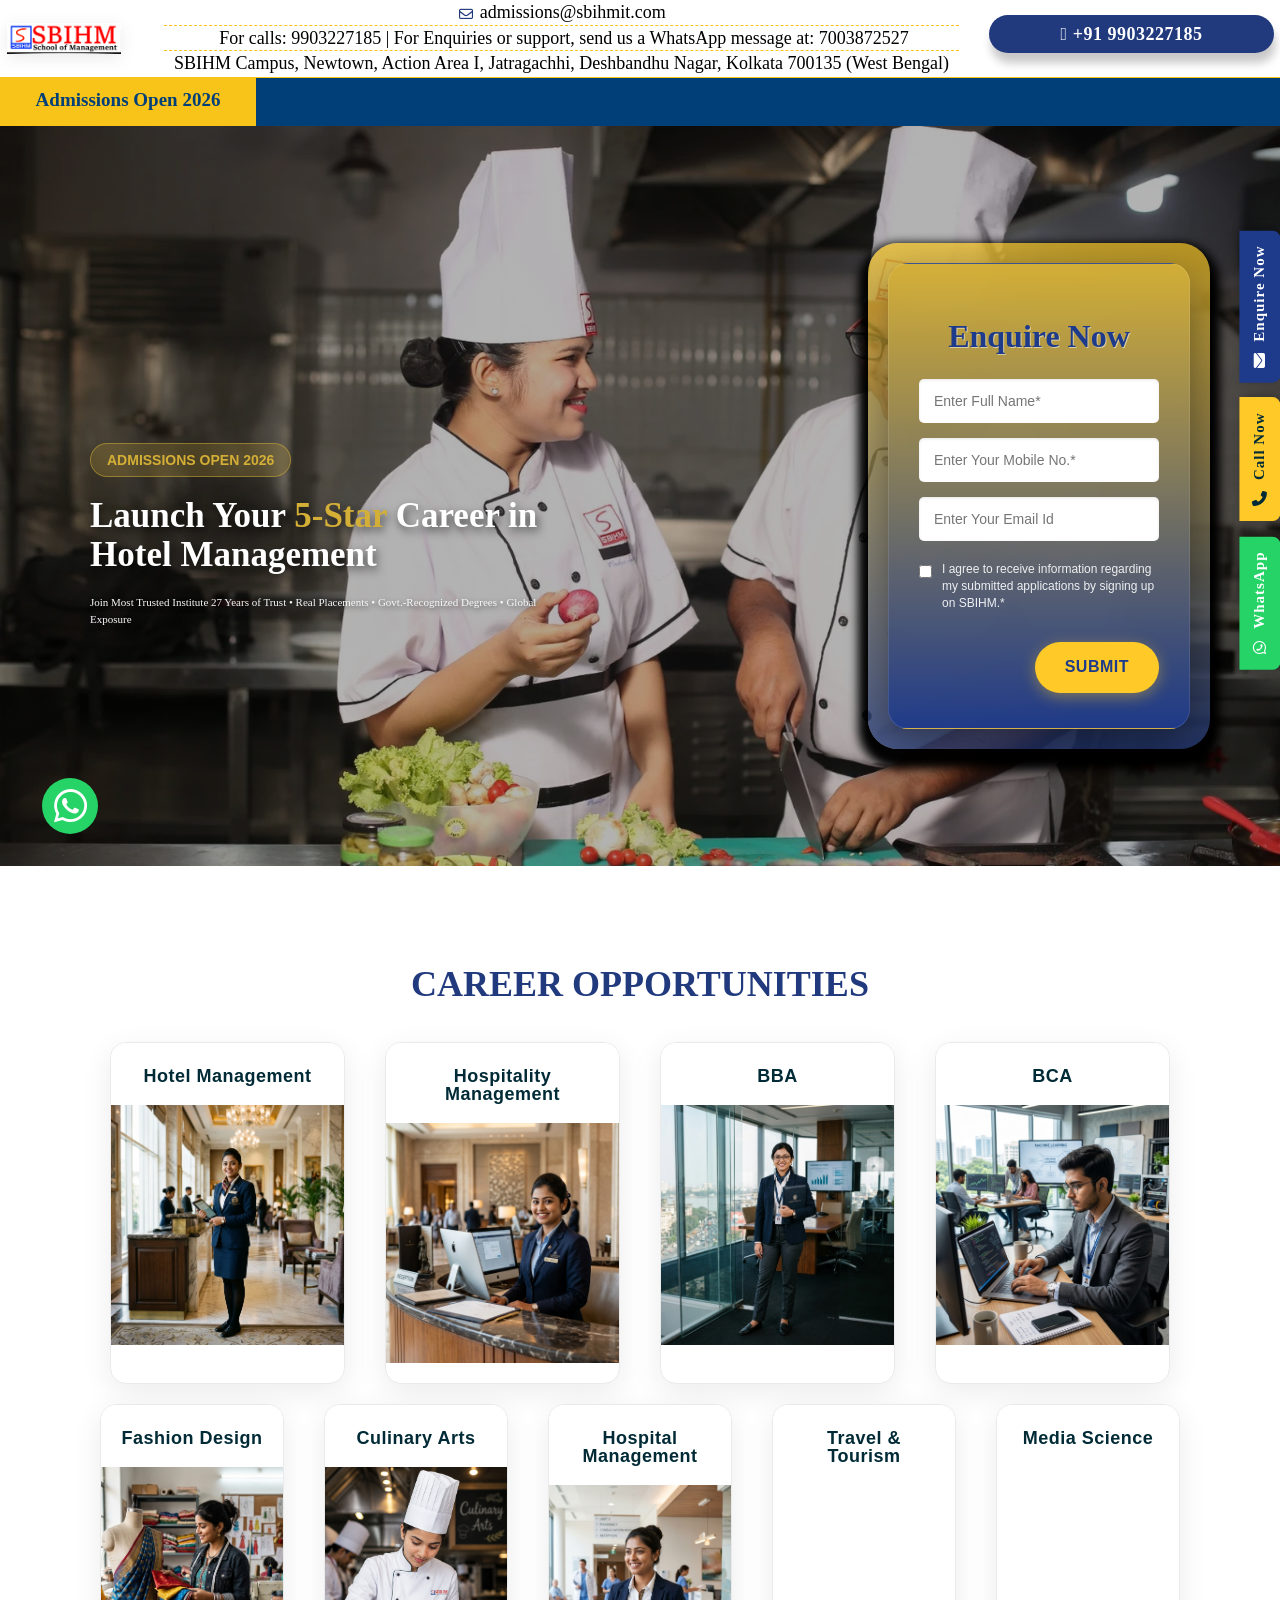
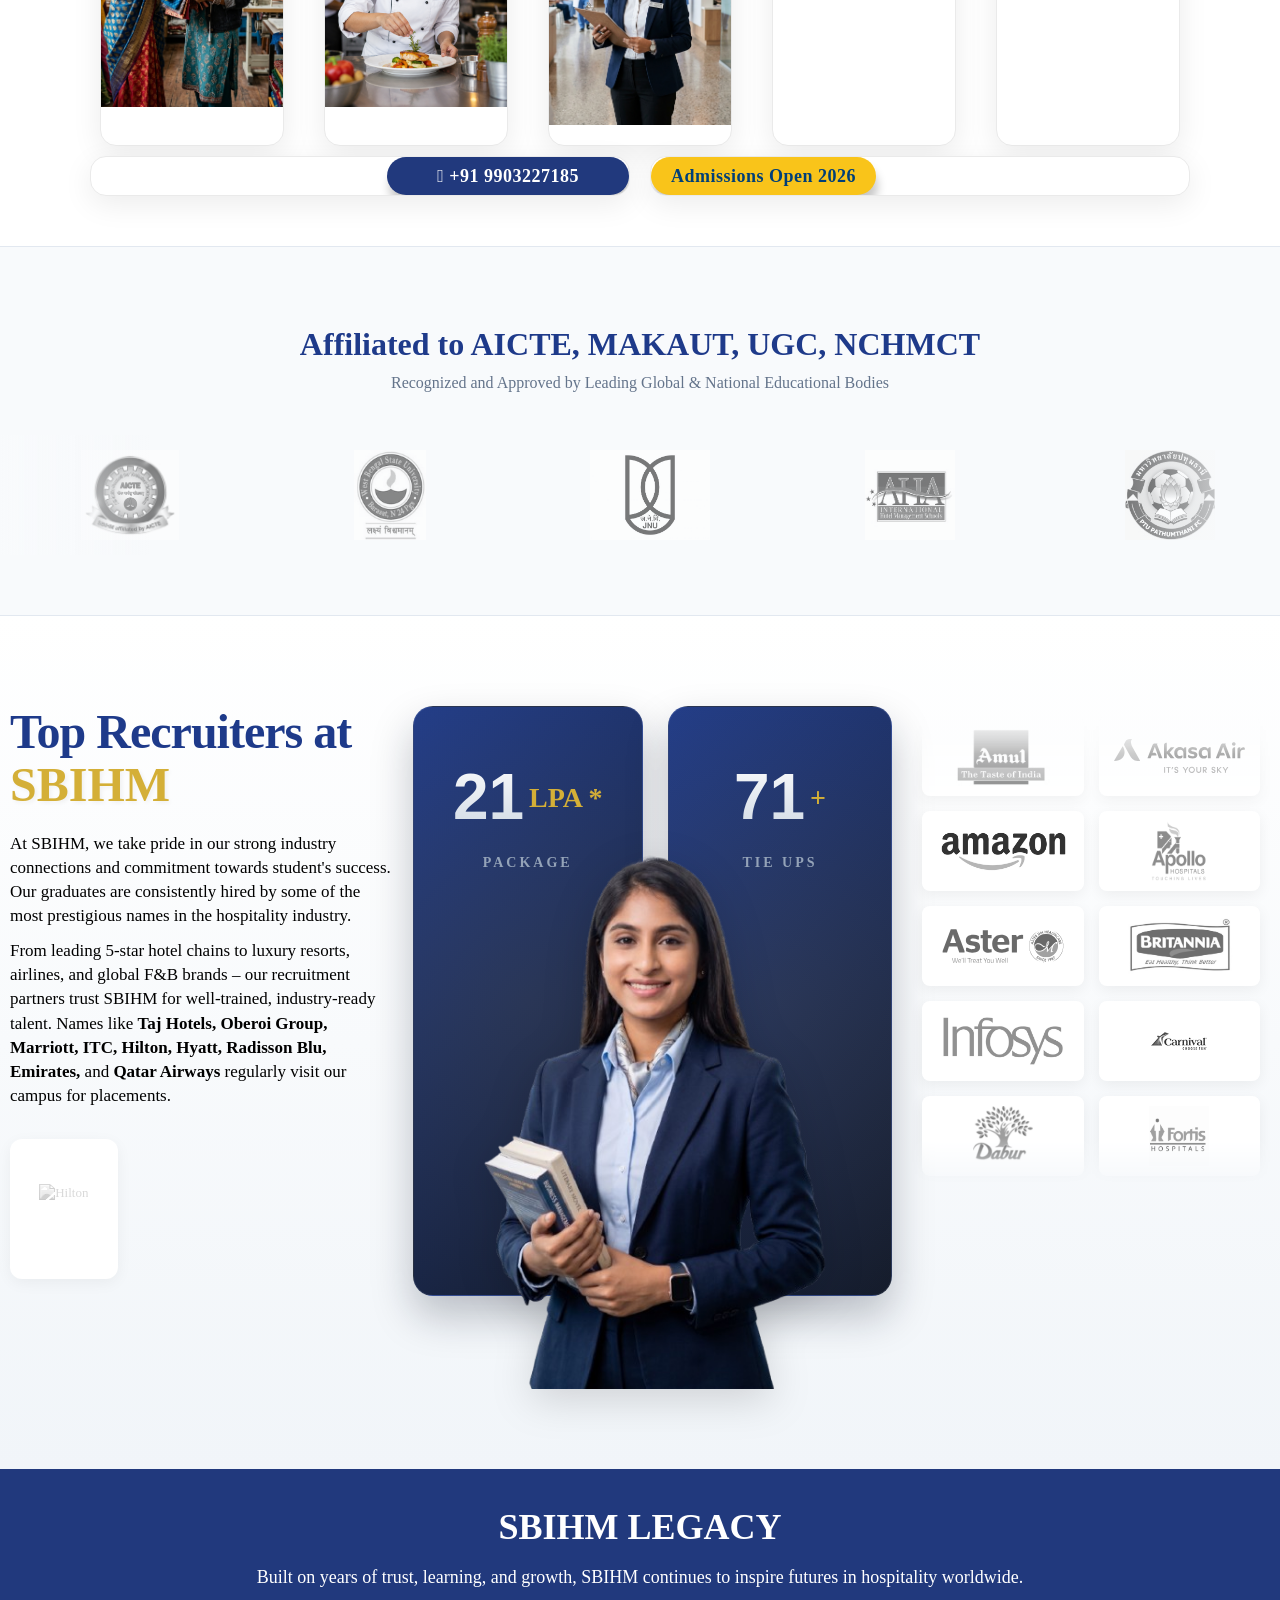
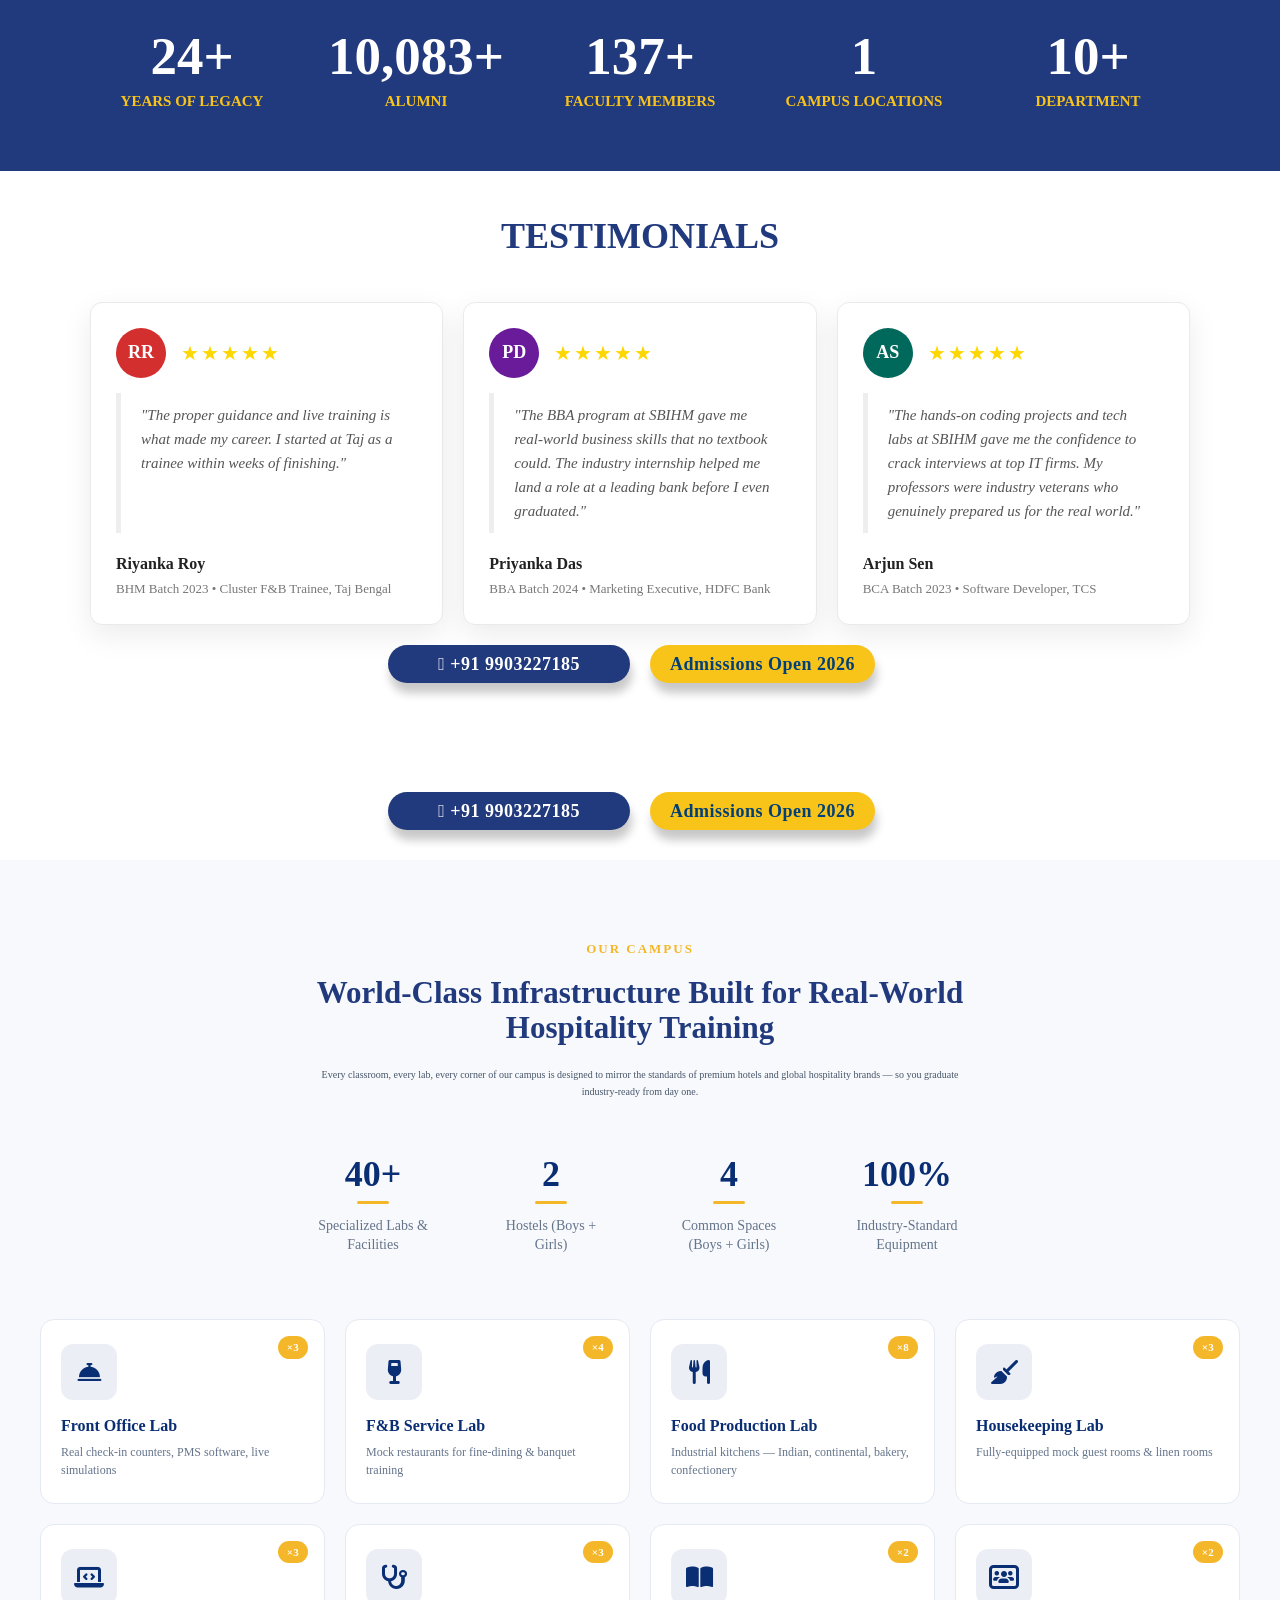
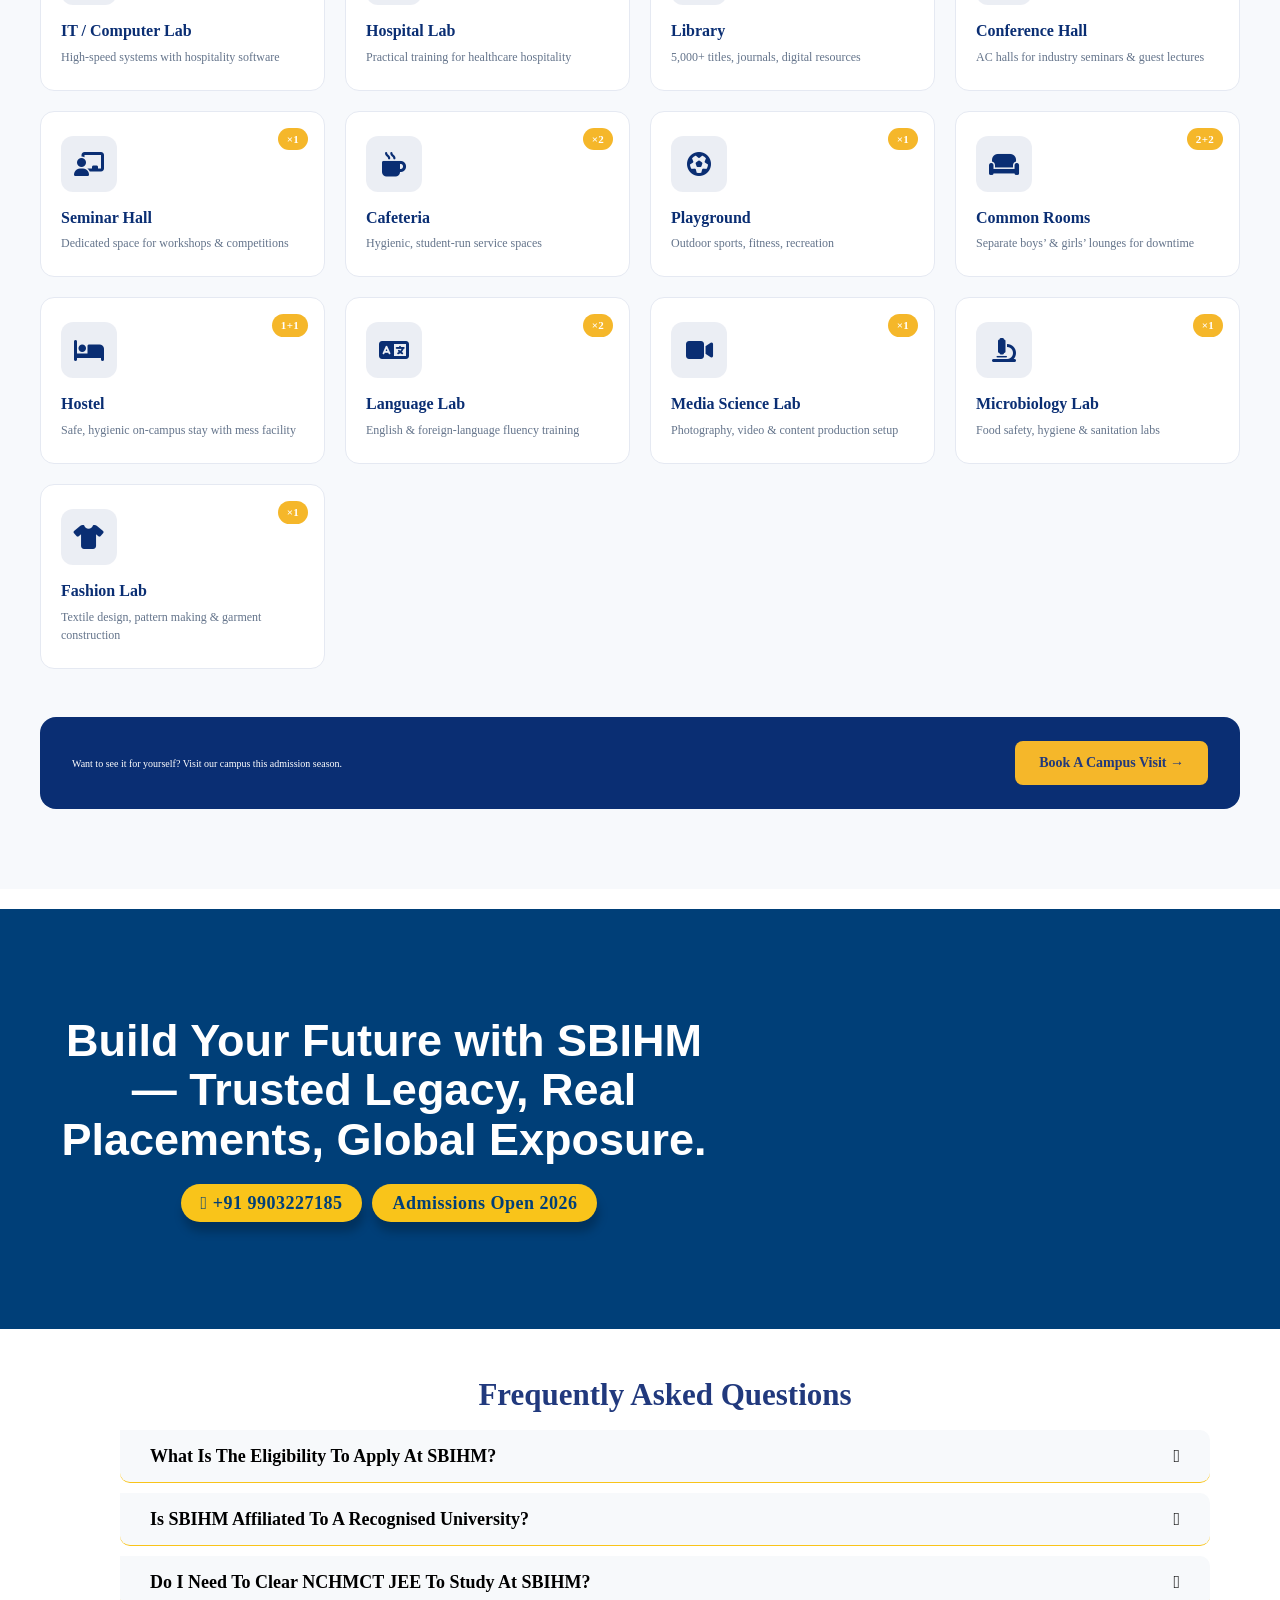
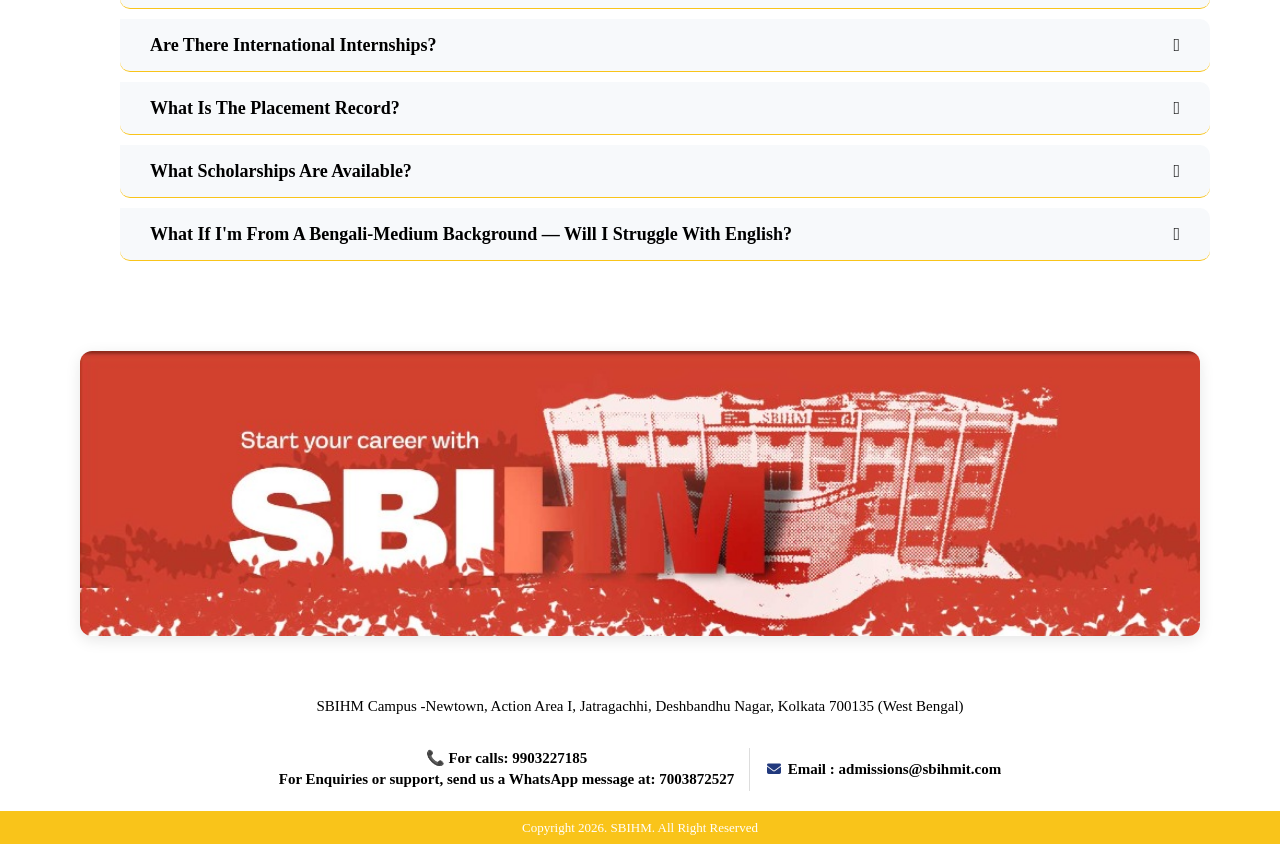
==== index.html @ 42c963f0 "First Commit" ====
<!DOCTYPE html>
<html lang="en-US">

<head>
	<script
		data-no-optimize="1">var litespeed_docref = sessionStorage.getItem("litespeed_docref"); litespeed_docref && (Object.defineProperty(document, "referrer", { get: function () { return litespeed_docref } }), sessionStorage.removeItem("litespeed_docref"));</script>
	<meta charset="UTF-8">
	<title>SBIHM &#8211; SCHOOL OF BUSINESS AND HOTEL MANAGEMENT</title>
	<meta name='robots' content='noindex, nofollow' />
	<link rel='dns-prefetch' href='//www.googletagmanager.com' />
	<link rel="alternate" type="application/rss+xml" title="IIHM &raquo; Feed" href="https://join.iihm.ac.in/feed/" />
	<link rel="alternate" type="application/rss+xml" title="IIHM &raquo; Comments Feed"
		href="https://join.iihm.ac.in/comments/feed/" />
	<link rel="alternate" title="oEmbed (JSON)" type="application/json+oembed"
		href="https://join.iihm.ac.in/wp-json/oembed/1.0/embed?url=https%3A%2F%2Fjoin.iihm.ac.in%2F" />
	<link rel="alternate" title="oEmbed (XML)" type="text/xml+oembed"
		href="https://join.iihm.ac.in/wp-json/oembed/1.0/embed?url=https%3A%2F%2Fjoin.iihm.ac.in%2F&#038;format=xml" />
	<link rel="stylesheet" href="elementor-styles.css" />
	<script type="litespeed/javascript" data-src="https://join.iihm.ac.in/wp-includes/js/jquery/jquery.min.js?ver=3.7.1"
		id="jquery-core-js"></script>
	<link rel="https://api.w.org/" href="https://join.iihm.ac.in/wp-json/" />
	<link rel="alternate" title="JSON" type="application/json"
		href="https://join.iihm.ac.in/wp-json/wp/v2/pages/10689" />
	<link rel="EditURI" type="application/rsd+xml" title="RSD" href="https://join.iihm.ac.in/xmlrpc.php?rsd" />
	<link rel="canonical" href="https://join.iihm.ac.in/" />
	<meta name="generator" content="Site Kit by Google 1.167.0" />
	<script type="litespeed/javascript"
		data-src="https://ajax.googleapis.com/ajax/libs/jquery/3.6.1/jquery.min.js"></script>
	<meta name="robots" content="noindex, nofollow">
	<script
		type="litespeed/javascript">(function(w,d,s,l,i){w[l]=w[l]||[];w[l].push({'gtm.start':new Date().getTime(),event:'gtm.js'});var f=d.getElementsByTagName(s)[0],j=d.createElement(s),dl=l!='dataLayer'?'&l='+l:'';j.async=!0;j.src='https://www.googletagmanager.com/gtm.js?id='+i+dl;f.parentNode.insertBefore(j,f)})(window,document,'script','dataLayer','GTM-5QQWXBDP')</script>
	<noscript><iframe data-lazyloaded="1" src="about:blank"
			data-litespeed-src="https://www.googletagmanager.com/ns.html?id=GTM-5QQWXBDP" height="0" width="0"
			style="display:none;visibility:hidden"></iframe></noscript>
	<script
		type="litespeed/javascript">(function(w,d,s,l,i){w[l]=w[l]||[];w[l].push({'gtm.start':new Date().getTime(),event:'gtm.js'});var f=d.getElementsByTagName(s)[0],j=d.createElement(s),dl=l!='dataLayer'?'&l='+l:'';j.async=!0;j.src='https://www.googletagmanager.com/gtm.js?id='+i+dl;f.parentNode.insertBefore(j,f)})(window,document,'script','dataLayer','GTM-5QQWXBDP')</script>
	<noscript><iframe data-lazyloaded="1" src="about:blank"
			data-litespeed-src="https://www.googletagmanager.com/ns.html?id=GTM-5QQWXBDP" height="0" width="0"
			style="display:none;visibility:hidden"></iframe></noscript>
	<meta name="google-site-verification" content="18rneqSEWR0pflINf-vs6WzwrcnKlxXC6MwLKmiJz-M" />
	<script
		type="litespeed/javascript">(function(w,d,s,l,i){w[l]=w[l]||[];w[l].push({'gtm.start':new Date().getTime(),event:'gtm.js'});var f=d.getElementsByTagName(s)[0],j=d.createElement(s),dl=l!='dataLayer'?'&l='+l:'';j.async=!0;j.src='https://www.googletagmanager.com/gtm.js?id='+i+dl;f.parentNode.insertBefore(j,f)})(window,document,'script','dataLayer','GTM-5QQWXBDP')</script>
	<noscript><iframe data-lazyloaded="1" src="about:blank"
			data-litespeed-src="https://www.googletagmanager.com/ns.html?id=GTM-5QQWXBDP" height="0" width="0"
			style="display:none;visibility:hidden"></iframe></noscript>
	<meta name="google-site-verification" content="ZebGZAdAZxPiro8loxJ5PgIUHKDsYMSYTEehutramX4">
	<meta name="generator"
		content="Elementor 4.0.5; features: additional_custom_breakpoints; settings: css_print_method-external, google_font-enabled, font_display-swap">
	<link rel="icon" href="favicon-32x32.png" sizes="32x32" />
	<link rel="icon" href="favicon-192x192.png" sizes="192x192" />
	<link rel="apple-touch-icon" href="apple-touch-icon.png" />
	<meta name="msapplication-TileImage" content="sbihm_favicon.jpg" />
	<meta name="viewport" content="width=device-width, initial-scale=1.0, viewport-fit=cover" />
	<style>
		/* Hero Banner Fallbacks */
		.elementor-element-7e63b8e,
		.elementor-element-754b058 {
			background-image: linear-gradient(rgba(0, 0, 0, 0.3), rgba(0, 0, 0, 0.3)), url('hero-banner-1.jpg') !important;
			background-position: center center !important;
			background-repeat: no-repeat !important;
			background-size: cover !important;
			min-height: 600px !important;
		}

		@media (max-width: 767px) {

			.elementor-element-7e63b8e,
			.elementor-element-754b058 {
				min-height: 400px !important;
			}
		}

		/* Force visibility of elements hidden by missing JS animations */
		.elementor-invisible {
			visibility: visible !important;
			animation: none !important;
		}

		/* Fix lazy loading placeholders if JS is missing */
		img[data-lazyloaded] {
			opacity: 1 !important;
		}

		/* Video Iframe Enhancements */
		.elementor-video iframe {
			width: 100% !important;
			height: 220px !important;
			border-radius: 12px !important;
			box-shadow: 0 12px 24px rgba(0, 0, 0, 0.1) !important;
			transition: transform 0.3s ease !important;
		}

		.elementor-video iframe:hover {
			transform: translateY(-5px) !important;
		}

		@media (max-width: 767px) {
			.elementor-video iframe {
				height: 180px !important;
			}
		}

		/* Affiliations Logo Slider */
		.sbihm-affiliation-slider {
			background: #f8fafc;
			padding: 60px 0;
			border-top: 1px solid #e2e8f0;
			border-bottom: 1px solid #e2e8f0;
			overflow: hidden;
			position: relative;
		}

		.sbihm-affiliation-title {
			text-align: center;
			margin-bottom: 40px;
			padding: 0 20px;
		}

		.sbihm-affiliation-title h2 {
			font-family: 'Playfair Display', serif !important;
			font-size: 40px !important;
			color: #1e3a8a !important;
			font-weight: 700 !important;
			margin-bottom: 12px !important;
		}

		.sbihm-affiliation-container {
			width: 100%;
			overflow: hidden;
			position: relative;
		}

		.sbihm-affiliation-track {
			display: flex;
			width: calc(260px * 20);
			animation: affiliation-scroll 45s linear infinite;
		}

		.sbihm-affiliation-slide {
			width: 260px;
			height: 120px;
			display: flex;
			align-items: center;
			justify-content: center;
			padding: 0 35px;
		}

		.sbihm-affiliation-slide img {
			max-height: 90px;
			width: auto;
			filter: grayscale(100%);
			opacity: 0.6;
			transition: all 0.3s ease;
		}

		.sbihm-affiliation-slide img:hover {
			filter: grayscale(0%);
			opacity: 1;
			transform: scale(1.15);
		}

		@keyframes affiliation-scroll {
			0% {
				transform: translateX(0);
			}

			100% {
				transform: translateX(calc(-260px * 10));
			}
		}

		/* Gradient overlays for the slider edges */
		.sbihm-affiliation-container::before,
		.sbihm-affiliation-container::after {
			content: "";
			position: absolute;
			top: 0;
			width: 150px;
			height: 100%;
			z-index: 2;
		}

		.sbihm-affiliation-container::before {
			left: 0;
			background: linear-gradient(to right, #f8fafc 0%, transparent 100%);
		}

		.sbihm-affiliation-container::after {
			right: 0;
			background: linear-gradient(to left, #f8fafc 0%, transparent 100%);
		}
	</style>
	<link rel="stylesheet" href="https://cdnjs.cloudflare.com/ajax/libs/font-awesome/6.5.0/css/all.min.css"
		crossorigin="anonymous" referrerpolicy="no-referrer" />
</head>

<body data-rsssl=1
	class="home wp-singular page-template page-template-elementor_canvas page page-id-10689 wp-embed-responsive wp-theme-hello-elementor theme-default elementor-default elementor-template-canvas elementor-kit-42 elementor-page elementor-page-10689">
	<div data-elementor-type="wp-page" data-elementor-id="10689" class="elementor elementor-10689"
		data-elementor-post-type="page">
		<section
			class="elementor-section elementor-top-section elementor-element elementor-element-836e1c6 elementor-section-content-middle elementor-section-full_width elementor-section-height-default elementor-section-height-default"
			data-id="836e1c6" data-element_type="section" data-e-type="section"
			data-settings="{&quot;background_background&quot;:&quot;classic&quot;,&quot;sticky&quot;:&quot;top&quot;,&quot;sticky_on&quot;:[&quot;desktop&quot;,&quot;tablet&quot;],&quot;sticky_offset&quot;:0,&quot;sticky_effects_offset&quot;:0,&quot;sticky_anchor_link_offset&quot;:0}">
			<div class="elementor-container elementor-column-gap-default">
				<div class="elementor-column elementor-col-50 elementor-top-column elementor-element elementor-element-9ff0ca7"
					data-id="9ff0ca7" data-element_type="column" data-e-type="column">
					<div class="elementor-widget-wrap elementor-element-populated">
						<div class="elementor-element elementor-element-d83e3d8 elementor-widget elementor-widget-image"
							data-id="d83e3d8" data-element_type="widget" data-e-type="widget"
							data-widget_type="image.default">
							<div class="elementor-widget-container">
								<img src="sbihm_logo.png" alt="SBIHM School of Management Logo"
									class="sbihm-header-logo"
									style="width: 100%; max-width: 520px; height: auto; display: block; object-fit: contain; filter: drop-shadow(0px 4px 8px rgba(0,0,0,0.08)); transition: all 0.3s ease-in-out;"
									onmouseover="this.style.transform='translateY(-2px)'; this.style.filter='drop-shadow(0px 6px 12px rgba(0,0,0,0.12))';"
									onmouseout="this.style.transform='translateY(0)'; this.style.filter='drop-shadow(0px 4px 8px rgba(0,0,0,0.08))';" />
							</div>
						</div>
					</div>
				</div>
				<div class="elementor-column elementor-col-50 elementor-top-column elementor-element elementor-element-3e7b78f"
					data-id="3e7b78f" data-element_type="column" data-e-type="column"
					data-settings="{&quot;background_background&quot;:&quot;classic&quot;}">
					<div class="elementor-widget-wrap elementor-element-populated">
						<section
							class="elementor-section elementor-inner-section elementor-element elementor-element-342ac5a elementor-section-content-middle elementor-section-boxed elementor-section-height-default elementor-section-height-default"
							data-id="342ac5a" data-element_type="section" data-e-type="section">
							<div class="elementor-container elementor-column-gap-default">
								<div class="elementor-column elementor-col-50 elementor-inner-column elementor-element elementor-element-b723637 elementor-hidden-mobile"
									data-id="b723637" data-element_type="column" data-e-type="column">
									<div class="elementor-widget-wrap elementor-element-populated">
										<div class="elementor-element elementor-element-3826a9e elementor-align-center elementor-icon-list--layout-traditional elementor-list-item-link-full_width elementor-widget elementor-widget-icon-list"
											data-id="3826a9e" data-element_type="widget" data-e-type="widget"
											data-widget_type="icon-list.default">
											<div class="elementor-widget-container">
												<ul class="elementor-icon-list-items">
													<li class="elementor-icon-list-item">
														<span class="elementor-icon-list-icon">
															<i aria-hidden="true" class="far fa-envelope"></i> </span>
														<span class="elementor-icon-list-text">
															admissions@sbihmit.com</span>
													</li>
													<li class="elementor-icon-list-item">
														<span class="elementor-icon-list-icon"></span>
														<span class="elementor-icon-list-text">For calls: 9903227185
															| For Enquiries or support, send us a WhatsApp message at:
															7003872527</span>
													</li>
													
													<li class="elementor-icon-list-item">
														<span class="elementor-icon-list-text">SBIHM Campus, Newtown,
															Action Area I, Jatragachhi, Deshbandhu Nagar, Kolkata 700135
															(West Bengal)</span>
													</li>
												</ul>
											</div>
										</div>
									</div>
								</div>
								<div class="elementor-column elementor-col-50 elementor-inner-column elementor-element elementor-element-0c76be5"
									data-id="0c76be5" data-element_type="column" data-e-type="column">
									<div class="elementor-widget-wrap elementor-element-populated">
										<div class="elementor-element elementor-element-1e47b50 elementor-button-info elementor-align-justify elementor-hidden-mobile elementor-widget elementor-widget-button"
											data-id="1e47b50" data-element_type="widget" data-e-type="widget"
											data-widget_type="button.default">
											<div class="elementor-widget-container">
												<div class="elementor-button-wrapper">
													<a class="elementor-button elementor-button-link elementor-size-sm"
														href="tel:+91 9903227185">
														<span class="elementor-button-content-wrapper">
															<span class="elementor-button-icon">
																<i aria-hidden="true" class="icon icon-phone-call1"></i>
															</span>
															<span class="elementor-button-text">+91 9903227185</span>
														</span>
													</a>
												</div>
											</div>
										</div>
										<div class="elementor-element elementor-element-42ce59f elementor-button-info elementor-align-justify elementor-mobile-align-center elementor-hidden-desktop elementor-hidden-tablet elementor-widget elementor-widget-button"
											data-id="42ce59f" data-element_type="widget" data-e-type="widget"
											data-widget_type="button.default">
											<div class="elementor-widget-container">
												<div class="elementor-button-wrapper">
													<a class="elementor-button elementor-button-link elementor-size-sm"
														href="tel:+91 9903227185" target="_blank">
														<span class="elementor-button-content-wrapper">
															<span class="elementor-button-icon">
																<i aria-hidden="true" class="icon icon-phone-call1"></i>
															</span>
															<span class="elementor-button-text">+91 9903227185</span>
														</span>
													</a>
												</div>
											</div>
										</div>
									</div>
								</div>
							</div>
						</section>
					</div>
				</div>
			</div>
		</section>
		<section
			class="elementor-section elementor-top-section elementor-element elementor-element-3c85e50 elementor-section-full_width elementor-section-height-default elementor-section-height-default"
			data-id="3c85e50" data-element_type="section" data-e-type="section"
			data-settings="{&quot;background_background&quot;:&quot;classic&quot;}">
			<div class="elementor-container elementor-column-gap-no">
				<div class="elementor-column elementor-col-50 elementor-top-column elementor-element elementor-element-8fdcd4e"
					data-id="8fdcd4e" data-element_type="column" data-e-type="column"
					data-settings="{&quot;background_background&quot;:&quot;classic&quot;}">
					<div class="elementor-widget-wrap elementor-element-populated">
						<div class="elementor-element elementor-element-2fa1173 elementor-widget elementor-widget-text-editor"
							data-id="2fa1173" data-element_type="widget" data-e-type="widget"
							data-widget_type="text-editor.default">
							<div class="elementor-widget-container">
								<p><span style="font-family: Calibri;">Admissions Open 2026</span></p>
							</div>
						</div>
					</div>
				</div>
				<div class="elementor-column elementor-col-50 elementor-top-column elementor-element elementor-element-179f7b6"
					data-id="179f7b6" data-element_type="column" data-e-type="column"
					data-settings="{&quot;background_background&quot;:&quot;classic&quot;}">
					<div class="elementor-widget-wrap elementor-element-populated">
						<div class="elementor-element elementor-element-48536fb elementor-widget elementor-widget-deensimc-smooth-text"
							data-id="48536fb" data-element_type="widget" data-e-type="widget"
							data-widget_type="deensimc-smooth-text.default">
							<div class="elementor-widget-container">
								<div class="deensimc-marquee-main-container deensimc-text-marquee deensimc-marquee-pause-on-hover"
									data-marquee-speed="12"
									style="overflow: hidden; white-space: nowrap; width: 100%; display: flex; align-items: center; padding: 10px 0;">
									<style>
										.css-marquee {
											display: inline-block;
											padding-left: 100%;
											animation: marquee 20s linear infinite;
											color: #fff;
											font-size: 16px;
											font-weight: 500;
										}

										@keyframes marquee {
											0% {
												transform: translate(0, 0);
											}

											100% {
												transform: translate(-100%, 0);
											}
										}

										.css-marquee:hover {
											animation-play-state: paused;
										}
									</style>
									<div class="css-marquee">
										<i aria-hidden="true" class="fab fa-readme" style="margin-right: 8px;"></i>
										AFFILIATED TO AICTE, MAKAUT, UGC, NCHMCT | ADMISSIONS OPEN 2026
									</div>
								</div>
							</div>
						</div>
					</div>
				</div>
			</div>
		</section>
		<section
			class="elementor-section elementor-top-section elementor-element elementor-element-7e63b8e elementor-section-content-middle elementor-section-height-min-height elementor-hidden-mobile elementor-hidden-tablet elementor-section-boxed elementor-section-height-default elementor-section-items-middle"
			data-id="7e63b8e" data-element_type="section" data-e-type="section"
			data-settings="{&quot;background_background&quot;:&quot;slideshow&quot;,&quot;background_slideshow_gallery&quot;:[{&quot;id&quot;:10475,&quot;url&quot;:&quot;hero-banner-1.jpg&quot;},{&quot;id&quot;:10612,&quot;url&quot;:&quot;hero-banner-2.jpg&quot;}],&quot;background_slideshow_loop&quot;:&quot;yes&quot;,&quot;background_slideshow_slide_duration&quot;:5000,&quot;background_slideshow_slide_transition&quot;:&quot;fade&quot;,&quot;background_slideshow_transition_duration&quot;:500}">
			<div class="elementor-background-overlay"></div>
			<div class="elementor-container elementor-column-gap-default">
				<div class="elementor-column elementor-col-100 elementor-top-column elementor-element elementor-element-4e1700d"
					data-id="4e1700d" data-element_type="column" data-e-type="column">
					<div class="elementor-widget-wrap elementor-element-populated">
						<section
							class="elementor-section elementor-inner-section elementor-element elementor-element-7da1a80 elementor-section-boxed elementor-section-height-default elementor-section-height-default"
							data-id="7da1a80" data-element_type="section" data-e-type="section">
							<div class="elementor-container elementor-column-gap-default">
								<div class="elementor-column elementor-col-50 elementor-inner-column elementor-element elementor-element-c5ae3f8"
									data-id="c5ae3f8" data-element_type="column" data-e-type="column">
									<div class="elementor-widget-wrap elementor-element-populated"
										style="padding: 20px;">
										<div class="elementor-element elementor-widget elementor-widget-heading">
											<div class="elementor-widget-container"
												style="max-width: 450px; margin-top: 180px;"><span
													style="display:inline-block; padding: 6px 16px; background: rgba(212, 175, 55, 0.2); color: #D4AF37; border: 1px solid rgba(212, 175, 55, 0.5); border-radius: 20px; font-size: 14px; font-weight: 600; text-transform: uppercase; margin-bottom: 20px; backdrop-filter: blur(4px); font-family: 'Outfit', sans-serif;">Admissions
													Open 2026</span>
												<h1 class="elementor-heading-title elementor-size-default"
													style="color: #ffffff; font-size: 3.5rem; line-height: 1.1; font-weight: 700; text-shadow: 2px 4px 10px rgba(0,0,0,0.6); font-family: 'Playfair Display', serif; margin-bottom: 20px;">
													Launch Your <span style="color: #D4AF37;">5-Star</span> Career in
													Hotel Management</h1>
												<p
													style="color: #f8f9fa; font-size: 1.1rem; line-height: 1.5; font-family: 'Outfit', sans-serif; text-shadow: 1px 2px 5px rgba(0,0,0,0.5);">
													Join Most Trusted Institute 27 Years of Trust • Real Placements •
													Govt.-Recognized Degrees • Global Exposure</p>
											</div>
										</div>
									</div>
								</div>
								<div class="elementor-column elementor-col-50 elementor-inner-column elementor-element elementor-element-3e946c6 animated-slow elementor-hidden-mobile elementor-invisible"
									data-id="3e946c6" data-element_type="column" data-e-type="column"
									data-settings="{&quot;background_background&quot;:&quot;gradient&quot;,&quot;animation&quot;:&quot;fadeInUp&quot;}">
									<div class="elementor-widget-wrap elementor-element-populated">
										<div class="elementor-element elementor-element-9afd730 elementor-widget elementor-widget-html"
											data-id="9afd730" data-element_type="widget" data-e-type="widget"
											data-widget_type="html.default">
											<div class="elementor-widget-container">
												<div
													style="background: linear-gradient(180deg, rgba(212, 175, 55, 0.95) 0%, rgba(30,58,138,0.95) 100%); padding: 35px 30px; border-radius: 20px; box-shadow: 0 15px 40px rgba(0,0,0,0.4); text-align: center; max-width: 400px; margin: 0 auto; backdrop-filter: blur(10px); border: 1px solid rgba(255,255,255,0.1);">
													<h2
														style="color: #1e3a8a; font-size: 32px; font-weight: 800; margin-bottom: 25px; font-family: 'Outfit', sans-serif; text-shadow: 1px 1px 0px rgba(255,255,255,0.5);">
														Enquire Now</h2>
													<form action="#" method="post"
														style="display: flex; flex-direction: column; gap: 15px;">
														<input type="text" placeholder="Enter Full Name*" required
															style="width: 100%; padding: 12px 15px; border-radius: 5px; border: none; font-size: 14px; outline: none; box-shadow: inset 0 1px 3px rgba(0,0,0,0.1); font-family: 'Outfit', sans-serif; box-sizing: border-box;" />
														<input type="tel" placeholder="Enter Your Mobile No.*" required
															style="width: 100%; padding: 12px 15px; border-radius: 5px; border: none; font-size: 14px; outline: none; box-shadow: inset 0 1px 3px rgba(0,0,0,0.1); font-family: 'Outfit', sans-serif; box-sizing: border-box;" />
														<input type="email" placeholder="Enter Your Email Id"
															style="width: 100%; padding: 12px 15px; border-radius: 5px; border: none; font-size: 14px; outline: none; box-shadow: inset 0 1px 3px rgba(0,0,0,0.1); font-family: 'Outfit', sans-serif; box-sizing: border-box;" />
														<div
															style="display: flex; align-items: flex-start; gap: 10px; text-align: left; margin-top: 5px;">
															<input type="checkbox" id="agree_desktop" required
																style="margin-top: 4px; cursor: pointer;" />
															<label for="agree_desktop"
																style="font-size: 12px; color: rgba(255,255,255,0.9); line-height: 1.4; font-weight: 400; font-family: 'Outfit', sans-serif; cursor: pointer;">I
																agree to receive information regarding my submitted
																applications by signing up on SBIHM.*</label>
														</div>
														<button type="submit"
															style="background: #FFCA28; color: #1e3a8a; font-weight: 700; text-transform: uppercase; border: none; padding: 14px 30px; border-radius: 30px; margin-top: 10px; cursor: pointer; align-self: flex-end; box-shadow: 0 4px 15px rgba(255, 202, 40, 0.4); transition: all 0.3s ease; font-family: 'Outfit', sans-serif; font-size: 16px; letter-spacing: 0.5px;">SUBMIT</button>
													</form>
												</div>
											</div>
										</div>
									</div>
								</div>
							</div>
						</section>
					</div>
				</div>
			</div>
		</section>
		<section
			class="elementor-section elementor-top-section elementor-element elementor-element-754b058 elementor-hidden-desktop elementor-section-boxed elementor-section-height-default elementor-section-height-default"
			data-id="754b058" data-element_type="section" data-e-type="section"
			data-settings="{&quot;background_background&quot;:&quot;slideshow&quot;,&quot;background_slideshow_gallery&quot;:[{&quot;id&quot;:10469,&quot;url&quot;:&quot;hero-banner-1.jpg&quot;},{&quot;id&quot;:10611,&quot;url&quot;:&quot;hero-banner-2.jpg&quot;}],&quot;background_slideshow_loop&quot;:&quot;yes&quot;,&quot;background_slideshow_slide_duration&quot;:5000,&quot;background_slideshow_slide_transition&quot;:&quot;fade&quot;,&quot;background_slideshow_transition_duration&quot;:500}">
			<div class="elementor-container elementor-column-gap-default">
				<div class="elementor-column elementor-col-100 elementor-top-column elementor-element elementor-element-b4946c4"
					data-id="b4946c4" data-element_type="column" data-e-type="column">
					<div class="elementor-widget-wrap elementor-element-populated">
						<div class="elementor-element elementor-widget elementor-widget-heading"
							style="padding: 40px 20px; text-align: center;">
							<div class="elementor-widget-container"><span
									style="display:inline-block; padding: 4px 12px; background: rgba(212, 175, 55, 0.2); color: #D4AF37; border: 1px solid rgba(212, 175, 55, 0.5); border-radius: 20px; font-size: 12px; font-weight: 600; text-transform: uppercase; margin-bottom: 15px; backdrop-filter: blur(4px); font-family: 'Outfit', sans-serif;">Admissions
									Open 2026</span>
								<h1 class="elementor-heading-title elementor-size-default"
									style="color: #ffffff; font-size: 2.2rem; line-height: 1.2; font-weight: 700; text-shadow: 2px 4px 8px rgba(0,0,0,0.6); font-family: 'Playfair Display', serif; margin-bottom: 10px;">
									Launch Your <span style="color: #D4AF37;">5-Star</span> Career in Hotel Management
								</h1>
								<p
									style="color: #f8f9fa; font-size: 1rem; line-height: 1.5; font-family: 'Outfit', sans-serif; text-shadow: 1px 2px 5px rgba(0,0,0,0.5);">
									Join Most Trusted Institute 27 Years of Trust • Real Placements • Govt.-Recognized
									Degrees • Global Exposure</p>
							</div>
						</div>
					</div>
				</div>
			</div>
		</section>
		<section
			class="elementor-section elementor-top-section elementor-element elementor-element-a100087 elementor-hidden-desktop elementor-section-boxed elementor-section-height-default elementor-section-height-default"
			data-id="a100087" data-element_type="section" data-e-type="section"
			data-settings="{&quot;background_background&quot;:&quot;gradient&quot;}">
			<div class="elementor-container elementor-column-gap-default">
				<div class="elementor-column elementor-col-100 elementor-top-column elementor-element elementor-element-b1f9627"
					data-id="b1f9627" data-element_type="column" data-e-type="column">
					<div class="elementor-widget-wrap elementor-element-populated">
						<div class="elementor-element elementor-element-5a6e829 elementor-widget elementor-widget-shortcode"
							data-id="5a6e829" data-element_type="widget" data-e-type="widget"
							data-widget_type="shortcode.default">
							<div class="elementor-widget-container">
								<div class="elementor-shortcode">
									<div
										style="background: linear-gradient(180deg, rgba(212, 175, 55, 0.95) 0%, rgba(30,58,138,0.95) 100%); padding: 35px 30px; border-radius: 20px; box-shadow: 0 15px 40px rgba(0,0,0,0.4); text-align: center; max-width: 400px; margin: 0 auto; backdrop-filter: blur(10px); border: 1px solid rgba(255,255,255,0.1);">
										<h2
											style="color: #1e3a8a; font-size: 32px; font-weight: 800; margin-bottom: 25px; font-family: 'Outfit', sans-serif; text-shadow: 1px 1px 0px rgba(255,255,255,0.5);">
											Enquire Now</h2>
										<form action="#" method="post"
											style="display: flex; flex-direction: column; gap: 15px;">
											<input type="text" placeholder="Enter Full Name*" required
												style="width: 100%; padding: 12px 15px; border-radius: 5px; border: none; font-size: 14px; outline: none; box-shadow: inset 0 1px 3px rgba(0,0,0,0.1); font-family: 'Outfit', sans-serif; box-sizing: border-box;" />
											<input type="tel" placeholder="Enter Your Mobile No.*" required
												style="width: 100%; padding: 12px 15px; border-radius: 5px; border: none; font-size: 14px; outline: none; box-shadow: inset 0 1px 3px rgba(0,0,0,0.1); font-family: 'Outfit', sans-serif; box-sizing: border-box;" />
											<input type="email" placeholder="Enter Your Email Id"
												style="width: 100%; padding: 12px 15px; border-radius: 5px; border: none; font-size: 14px; outline: none; box-shadow: inset 0 1px 3px rgba(0,0,0,0.1); font-family: 'Outfit', sans-serif; box-sizing: border-box;" />
											<div
												style="display: flex; align-items: flex-start; gap: 10px; text-align: left; margin-top: 5px;">
												<input type="checkbox" id="agree_mobile" required
													style="margin-top: 4px; cursor: pointer;" />
												<label for="agree_mobile"
													style="font-size: 12px; color: rgba(255,255,255,0.9); line-height: 1.4; font-weight: 400; font-family: 'Outfit', sans-serif; cursor: pointer;">I
													agree to receive information regarding my submitted applications by
													signing up on SBIHM.*</label>
											</div>
											<button type="submit"
												style="background: #FFCA28; color: #1e3a8a; font-weight: 700; text-transform: uppercase; border: none; padding: 14px 30px; border-radius: 30px; margin-top: 10px; cursor: pointer; align-self: flex-end; box-shadow: 0 4px 15px rgba(255, 202, 40, 0.4); transition: all 0.3s ease; font-family: 'Outfit', sans-serif; font-size: 16px; letter-spacing: 0.5px;">SUBMIT</button>
										</form>
									</div>
								</div>
							</div>
						</div>
					</div>
				</div>
			</div>
		</section>
		<section
			class="elementor-section elementor-top-section elementor-element elementor-element-6d7cd99 elementor-hidden-desktop elementor-hidden-tablet elementor-hidden-mobile elementor-section-boxed elementor-section-height-default elementor-section-height-default"
			data-id="6d7cd99" data-element_type="section" data-e-type="section">
			<div class="elementor-container elementor-column-gap-default">
				<div class="elementor-column elementor-col-50 elementor-top-column elementor-element elementor-element-a1cc030"
					data-id="a1cc030" data-element_type="column" data-e-type="column">
					<div class="elementor-widget-wrap elementor-element-populated">
						<div class="elementor-element elementor-element-1a2c6d4 elementor-widget elementor-widget-video"
							data-id="1a2c6d4" data-element_type="widget" data-e-type="widget"
							data-settings="{&quot;youtube_url&quot;:&quot;https:\/\/www.youtube.com\/watch?v=HaPj3DFeIWQ&amp;ab_channel=IIHMhotelschool&quot;,&quot;autoplay&quot;:&quot;yes&quot;,&quot;play_on_mobile&quot;:&quot;yes&quot;,&quot;mute&quot;:&quot;yes&quot;,&quot;loop&quot;:&quot;yes&quot;,&quot;yt_privacy&quot;:&quot;yes&quot;,&quot;video_type&quot;:&quot;youtube&quot;}"
							data-widget_type="video.default">
							<div class="elementor-widget-container">
								<div class="elementor-wrapper elementor-open-inline">
									<div class="elementor-video"></div>
								</div>
							</div>
						</div>
					</div>
				</div>
				<div class="elementor-column elementor-col-50 elementor-top-column elementor-element elementor-element-edb0d85 animated-slow elementor-invisible"
					data-id="edb0d85" data-element_type="column" data-e-type="column"
					data-settings="{&quot;background_background&quot;:&quot;gradient&quot;,&quot;animation&quot;:&quot;fadeInUp&quot;}">
					<div class="elementor-widget-wrap elementor-element-populated">
						<div class="elementor-element elementor-element-2267af4 elementor-hidden-desktop elementor-hidden-tablet elementor-widget elementor-widget-heading"
							data-id="2267af4" data-element_type="widget" data-e-type="widget"
							data-widget_type="heading.default">
							<div class="elementor-widget-container">
								<h2 class="elementor-heading-title elementor-size-default">Register Today!</h2>
							</div>
						</div>
						<div class="elementor-element elementor-element-e076125 elementor-hidden-desktop elementor-hidden-tablet elementor-widget elementor-widget-metform"
							data-id="e076125" data-element_type="widget" data-e-type="widget"
							data-widget_type="metform.default">
							<div class="elementor-widget-container">
								<div id="mf-response-props-id-4294" data-previous-steps-style="" data-editswitchopen=""
									data-response_type="alert" data-erroricon="fas fa-exclamation-triangle"
									data-successicon="fas fa-check" data-messageposition="top"
									class="   mf-scroll-top-no">
									<div class="formpicker_warper formpicker_warper_editable"
										data-metform-formpicker-key="4294">
										<div class="mf-widget-container">
											<div id="metform-wrap-e076125-4294" class="mf-form-wrapper"
												data-form-id="4294"
												data-action="https://join.iihm.ac.in/wp-json/metform/v1/entries/insert/4294"
												data-wp-nonce="3b9d141133" data-form-nonce="110f3f3e16"
												data-quiz-summery="false" data-save-progress="false"
												data-form-type="general-form" data-stop-vertical-effect=""></div>
											<script type="text/mf" class="mf-template">function controls_data (value){
				let currentWrapper = "mf-response-props-id-4294";
				let currentEl = document.getElementById(currentWrapper);
				
				return currentEl ? currentEl.dataset[value] : false
			}


			let is_edit_mode = '' ? true : false;
			let message_position = controls_data('messageposition') || 'top';

			
			let message_successIcon = controls_data('successicon') || '';
			let message_errorIcon = controls_data('erroricon') || '';
			let message_editSwitch = controls_data('editswitchopen') === 'yes' ? true : false;
			let message_proClass = controls_data('editswitchopen') === 'yes' ? 'mf_pro_activated' : '';
			
			let is_dummy_markup = is_edit_mode && message_editSwitch ? true : false;

			
			return html`
				<form
					className="metform-form-content"
					ref=${parent.formContainerRef}
					onSubmit=${ validation.handleSubmit( parent.handleFormSubmit ) }
				
					>
			
			
					${is_dummy_markup ? message_position === 'top' ?  props.ResponseDummyMarkup(message_successIcon, message_proClass) : '' : ''}
					${is_dummy_markup ? ' ' :  message_position === 'top' ? props.SubmitResponseMarkup`${parent}${state}${message_successIcon}${message_errorIcon}${message_proClass}` : ''}

					<!--------------------------------------------------------
					*** IMPORTANT / DANGEROUS ***
					${html``} must be used as in immediate child of "metform-form-main-wrapper"
					class otherwise multistep form will not run at all
					---------------------------------------------------------->

					<div className="metform-form-main-wrapper" key=${'hide-form-after-submit'} ref=${parent.formRef}>
					${html`
								<div data-elementor-type="wp-post" key="2" data-elementor-id="4294" className="elementor elementor-4294" data-elementor-post-type="metform-form">
						<section className="elementor-section elementor-top-section elementor-element elementor-element-34014a2 elementor-section-boxed elementor-section-height-default elementor-section-height-default" data-id="34014a2" data-element_type="section" data-e-type="section">
						<div className="elementor-container elementor-column-gap-default">
					<div className="elementor-column elementor-col-100 elementor-top-column elementor-element elementor-element-ed96e9f" data-id="ed96e9f" data-element_type="column" data-e-type="column">
			<div className="elementor-widget-wrap elementor-element-populated">
						<div className="elementor-element elementor-element-d5ae660 elementor-widget__width-inherit elementor-widget elementor-widget-mf-text" data-id="d5ae660" data-element_type="widget" data-e-type="widget" data-settings="{&quot;mf_input_name&quot;:&quot;Name&quot;}" data-widget_type="mf-text.default">
				<div className="elementor-widget-container">
					
		<div className="mf-input-wrapper">
			
			<input
				type="text"
				className="mf-input mf-conditional-input"
				id="mf-input-text-d5ae660"
				name="Name"
				placeholder="${ parent.decodeEntities(`Name`) } "
									onInput=${parent.handleChange}
					onBlur=${parent.handleChange}
					aria-invalid=${validation.errors['Name'] ? 'true' : 'false'}
					ref=${el =>{
												parent.activateValidation({"message":"This field is required.","minLength":1,"maxLength":"","type":"none","required":true,"expression":"null"}, el)
					}}
								/>

							<${validation.ErrorMessage}
					errors=${validation.errors}
					name="Name"
					as=${html`<span className="mf-error-message"></span>`}
					/>
			
					</div>

						</div>
				</div>
				<div className="elementor-element elementor-element-2270c59 elementor-widget__width-inherit elementor-widget elementor-widget-mf-number" data-id="2270c59" data-element_type="widget" data-e-type="widget" data-settings="{&quot;mf_input_name&quot;:&quot;Phone_Number&quot;}" data-widget_type="mf-number.default">
				<div className="elementor-widget-container">
					
		<div className="mf-input-wrapper">
			
			<input
				type="number"
				step="any"
				className="mf-input "
				id="mf-input-mobile-2270c59"
				name="Phone_Number"
				placeholder="${ parent.decodeEntities(`Mobile Number`) } "
									onInput=${parent.handleChange}
					aria-invalid=${validation.errors['Phone_Number'] ? 'true' : 'false'}
					ref=${el => parent.activateValidation({"message":"This field is required.","minLength":1,"maxLength":"","type":"none","required":true,"expression":"null"}, el)}
								/>

							<${validation.ErrorMessage}
					errors=${validation.errors}
					name="Phone_Number"
					as=${html`<span className="mf-error-message"></span>`}
					/>
			
					</div>

						</div>
				</div>
				<div className="elementor-element elementor-element-2fe62a4 elementor-widget__width-inherit elementor-widget elementor-widget-mf-email" data-id="2fe62a4" data-element_type="widget" data-e-type="widget" data-settings="{&quot;mf_input_name&quot;:&quot;Mail_Id&quot;}" data-widget_type="mf-email.default">
				<div className="elementor-widget-container">
					
		<div className="mf-input-wrapper">
			
			<input 
				type="email" 
				 
				defaultValue="" 
				className="mf-input mf-conditional-input" 
				id="mf-input-email-2fe62a4" 
				name="Mail_Id" 
				placeholder="${ parent.decodeEntities(`Email Address`) } " 
				 
				onBlur=${parent.handleChange} onFocus=${parent.handleChange} aria-invalid=${validation.errors['Mail_Id'] ? 'true' : 'false' } 
				ref=${el=> parent.activateValidation({"message":"This field is required.","emailMessage":"Please enter a valid Email address","minLength":1,"maxLength":"","type":"none","required":true,"expression":"null"}, el)}
							/>

						<${validation.ErrorMessage} 
				errors=${validation.errors} 
				name="Mail_Id" 
				as=${html`<span className="mf-error-message"></span>`}
			/>
			
					</div>

				</div>
				</div>
				<div className="elementor-element elementor-element-9abea56 mf-btn--justify mf-btn--mobile-center elementor-widget elementor-widget-mf-button" data-id="9abea56" data-element_type="widget" data-e-type="widget" data-widget_type="mf-button.default">
				<div className="elementor-widget-container">
							<div className="mf-btn-wraper " data-mf-form-conditional-logic-requirement="">
							<button type="submit" className="metform-btn metform-submit-btn " id="">
					<span>${ parent.decodeEntities(`Register Now`) } </span>
				</button>
			        </div>
        				</div>
				</div>
					</div>
		</div>
					</div>
		</section>
				</div>
							`}
					</div>

					${is_dummy_markup ? message_position === 'bottom' ? props.ResponseDummyMarkup(message_successIcon, message_proClass) : '' : ''}
					${is_dummy_markup ? ' ' : message_position === 'bottom' ? props.SubmitResponseMarkup`${parent}${state}${message_successIcon}${message_errorIcon}${message_proClass}` : ''}
				
				</form>
			`</script>
										</div>
									</div>
								</div>
							</div>
						</div>
					</div>
				</div>
			</div>
		</section>
		<section
			class="elementor-section elementor-top-section elementor-element elementor-element-6147172 elementor-section-boxed elementor-section-height-default elementor-section-height-default"
			data-id="6147172" data-element_type="section" data-e-type="section">
			<div class="elementor-container elementor-column-gap-default">
				<div class="elementor-column elementor-col-100 elementor-top-column elementor-element elementor-element-4f193aa"
					data-id="4f193aa" data-element_type="column" data-e-type="column">
					<div class="elementor-widget-wrap elementor-element-populated">
						<div class="elementor-element elementor-element-5c1068c elementor-view-stacked elementor-widget__width-initial elementor-fixed elementor-hidden-desktop elementor-shape-circle elementor-widget elementor-widget-icon"
							data-id="5c1068c" data-element_type="widget" data-e-type="widget"
							data-settings="{&quot;_position&quot;:&quot;fixed&quot;}" data-widget_type="icon.default">
							<div class="elementor-widget-container">
								<div class="elementor-icon-wrapper">
									<a class="elementor-icon" href="tel:9831259418">
										<i aria-hidden="true" class="fas fa-phone-alt"></i> </a>
								</div>
							</div>
						</div>
					</div>
				</div>
			</div>
		</section>
		<section
			class="elementor-section elementor-top-section elementor-element elementor-element-92c4107 elementor-reverse-mobile elementor-section-boxed elementor-section-height-default elementor-section-height-default"
			data-id="92c4107" data-element_type="section" data-e-type="section">
			<div class="elementor-container elementor-column-gap-default">
				<div class="elementor-column elementor-col-100 elementor-top-column elementor-element elementor-element-344b298"
					data-id="344b298" data-element_type="column" data-e-type="column">
					<div class="elementor-widget-wrap elementor-element-populated">
						<style>
							/* Premium UI/UX overhaul for Career Opportunities Cards */
							/* 1. Strip ALL legacy Elementor borders and backgrounds from the columns */
							.elementor-element-92c4107 .elementor-inner-column {
								border: none !important;
								border-radius: 0 !important;
								background: transparent !important;
								padding: 10px !important;
								/* Add spacing between cards */
							}

							/* 2. Apply the premium card style to the wrapper */
							.elementor-element-92c4107 .elementor-inner-column>.elementor-widget-wrap {
								background: #ffffff !important;
								border-radius: 16px !important;
								border: 1px solid #eaeaea !important;
								box-shadow: 0 8px 30px rgba(0, 0, 0, 0.08) !important;
								overflow: hidden !important;
								padding: 0 !important;
								transition: all 0.4s cubic-bezier(0.175, 0.885, 0.32, 1.275) !important;
								/* Bouncy luxury hover */
								display: flex !important;
								flex-direction: column !important;
								height: 100% !important;
							}

							.elementor-element-92c4107 .elementor-inner-column>.elementor-widget-wrap:hover {
								transform: translateY(-10px) !important;
								box-shadow: 0 20px 40px rgba(0, 0, 0, 0.15) !important;
								border-color: #D4AF37 !important;
								/* Elegant gold accent border on hover */
							}

							/* 3. Strip legacy borders from the heading container */
							.elementor-element-92c4107 .elementor-widget-heading .elementor-widget-container {
								border: none !important;
								border-radius: 0 !important;
							}

							.elementor-element-92c4107 .elementor-inner-column .elementor-widget-heading {
								padding: 24px 15px 20px !important;
								margin-bottom: 0 !important;
								text-align: center !important;
								background: #ffffff !important;
								position: relative !important;
								z-index: 2 !important;
								border: none !important;
							}

							.elementor-element-92c4107 .elementor-inner-column .elementor-widget-heading h3 {
								font-family: 'Outfit', sans-serif !important;
								font-size: 18px !important;
								font-weight: 700 !important;
								color: #002B36 !important;
								/* Deep luxury blue-black */
								margin: 0 !important;
								letter-spacing: 0.5px !important;
								text-transform: capitalize !important;
							}

							/* 4. Fix the image container */
							.elementor-element-92c4107 .elementor-widget-image {
								padding: 0 !important;
								margin: 0 !important;
								flex-grow: 1 !important;
								display: flex !important;
								position: relative !important;
								overflow: hidden !important;
								border: none !important;
							}

							.elementor-element-92c4107 .elementor-widget-image .elementor-widget-container {
								width: 100% !important;
								display: flex !important;
								border: none !important;
								border-radius: 0 !important;
							}

							.elementor-element-92c4107 .elementor-widget-image img {
								border-radius: 0 !important;
								border: none !important;
								width: 100% !important;
								height: 240px !important;
								object-fit: cover !important;
								transition: transform 0.6s ease !important;
								margin: 0 !important;
							}

							.elementor-element-92c4107 .elementor-inner-column>.elementor-widget-wrap:hover .elementor-widget-image img {
								transform: scale(1.08) !important;
								/* Rich zoom on hover */
							}
						</style>
						<div class="elementor-element elementor-element-e3f59c2 elementor-widget elementor-widget-heading"
							data-id="e3f59c2" data-element_type="widget" data-e-type="widget"
							data-widget_type="heading.default">
							<div class="elementor-widget-container">
								<h2 class="elementor-heading-title elementor-size-default">Career Opportunities</h2>
							</div>
						</div>
						<section
							class="elementor-section elementor-inner-section elementor-element elementor-element-0e1f10e elementor-section-boxed elementor-section-height-default elementor-section-height-default"
							data-id="0e1f10e" data-element_type="section" data-e-type="section">
							<div class="elementor-container elementor-column-gap-default">
								<div class="elementor-column elementor-col-25 elementor-inner-column elementor-element elementor-element-f960db9 animated-fast elementor-invisible"
									data-id="f960db9" data-element_type="column" data-e-type="column"
									data-settings="{&quot;animation&quot;:&quot;fadeInUp&quot;,&quot;animation_delay&quot;:100}">
									<div class="elementor-widget-wrap elementor-element-populated">
										<a href="https://hm.sbihmit.com/" target="_blank" style="text-decoration:none;color:inherit;display:block;">
										<div class="elementor-element elementor-element-7536250 elementor-widget elementor-widget-heading"
											data-id="7536250" data-element_type="widget" data-e-type="widget"
											data-widget_type="heading.default">
											<div class="elementor-widget-container">
												<h3 class="elementor-heading-title elementor-size-default">Hotel
													Management</h3>
											</div>
										</div>
										<div class="elementor-element elementor-element-1b70af2 elementor-widget elementor-widget-image"
											data-id="1b70af2" data-element_type="widget" data-e-type="widget"
											data-widget_type="image.default">
											<div class="elementor-widget-container">
												<img data-lazyloaded="1"
													src="[data-uri]"
													decoding="async" width="227" height="227"
													data-src="image/hotel_management.png"
													class="attachment-large size-large wp-image-5245"
													alt="Hotel Management" />
											</div>
										</div>
										</a>
									</div>
								</div>
								<div class="elementor-column elementor-col-25 elementor-inner-column elementor-element elementor-element-60f3821 elementor-invisible"
									data-id="60f3821" data-element_type="column" data-e-type="column"
									data-settings="{&quot;animation&quot;:&quot;fadeInUp&quot;,&quot;animation_delay&quot;:130}">
									<div class="elementor-widget-wrap elementor-element-populated">
										<div class="elementor-element elementor-element-3390b29 elementor-widget elementor-widget-heading"
											data-id="3390b29" data-element_type="widget" data-e-type="widget"
											data-widget_type="heading.default">
											<div class="elementor-widget-container">
												<h3 class="elementor-heading-title elementor-size-default">Hospitality
													Management</h3>
											</div>
										</div>
										<div class="elementor-element elementor-element-55271e0 elementor-widget elementor-widget-image"
											data-id="55271e0" data-element_type="widget" data-e-type="widget"
											data-widget_type="image.default">
											<div class="elementor-widget-container">
												<img data-lazyloaded="1"
													src="[data-uri]"
													decoding="async" width="227" height="227"
													data-src="image/hospitality_mgmt.png"
													class="attachment-large size-large wp-image-5276"
													alt="Hospitality Management" />
											</div>
										</div>
									</div>
								</div>
								<div class="elementor-column elementor-col-25 elementor-inner-column elementor-element elementor-element-894b2dd elementor-invisible"
									data-id="894b2dd" data-element_type="column" data-e-type="column"
									data-settings="{&quot;animation&quot;:&quot;fadeInUp&quot;,&quot;animation_delay&quot;:160}">
									<div class="elementor-widget-wrap elementor-element-populated">
										<a href="https://bba.sbihmit.com/" target="_blank" style="text-decoration:none;color:inherit;display:block;">
										<div class="elementor-element elementor-element-9b03fc8 elementor-widget elementor-widget-heading"
											data-id="9b03fc8" data-element_type="widget" data-e-type="widget"
											data-widget_type="heading.default">
											<div class="elementor-widget-container">
												<h3 class="elementor-heading-title elementor-size-default">BBA</h3>
											</div>
										</div>
										<div class="elementor-element elementor-element-203f606 elementor-widget elementor-widget-image"
											data-id="203f606" data-element_type="widget" data-e-type="widget"
											data-widget_type="image.default">
											<div class="elementor-widget-container">
												<img data-lazyloaded="1"
													src="[data-uri]"
													loading="lazy" decoding="async" width="227" height="227"
													data-src="image/bba_course.png"
													class="attachment-large size-large wp-image-5244" alt="BBA" />
											</div>
										</div>
										</a>
									</div>
								</div>
								<div class="elementor-column elementor-col-25 elementor-inner-column elementor-element elementor-element-37eceb1 animated-fast elementor-invisible"
									data-id="37eceb1" data-element_type="column" data-e-type="column"
									data-settings="{&quot;animation&quot;:&quot;fadeInUp&quot;,&quot;animation_delay&quot;:190}">
									<div class="elementor-widget-wrap elementor-element-populated">
										<a href="https://bca.sbihmit.com/" target="_blank" style="text-decoration:none;color:inherit;display:block;">
										<div class="elementor-element elementor-element-ed34a9f elementor-widget elementor-widget-heading"
											data-id="ed34a9f" data-element_type="widget" data-e-type="widget"
											data-widget_type="heading.default">
											<div class="elementor-widget-container">
												<h3 class="elementor-heading-title elementor-size-default">BCA</h3>
											</div>
										</div>
										<div class="elementor-element elementor-element-7a22174 elementor-widget elementor-widget-image"
											data-id="7a22174" data-element_type="widget" data-e-type="widget"
											data-widget_type="image.default">
											<div class="elementor-widget-container">
												<img data-lazyloaded="1"
													src="[data-uri]"
													loading="lazy" decoding="async" width="227" height="227"
													data-src="image/bca_course.png"
													class="attachment-large size-large wp-image-5256" alt="BCA" />
											</div>
										</div>
										</a>
									</div>
								</div>
							</div>
						</section>
						<section
							class="elementor-section elementor-inner-section elementor-element elementor-element-a429d7f elementor-section-boxed elementor-section-height-default elementor-section-height-default"
							data-id="a429d7f" data-element_type="section" data-e-type="section">
							<div class="elementor-container elementor-column-gap-default">
								<div class="elementor-column elementor-col-20 elementor-inner-column elementor-element elementor-element-00d87eb animated-fast elementor-invisible"
									data-id="00d87eb" data-element_type="column" data-e-type="column"
									data-settings="{&quot;animation&quot;:&quot;fadeInUp&quot;,&quot;animation_delay&quot;:100}">
									<div class="elementor-widget-wrap elementor-element-populated">
										<div class="elementor-element elementor-element-6bad1b6 elementor-widget elementor-widget-heading"
											data-id="6bad1b6" data-element_type="widget" data-e-type="widget"
											data-widget_type="heading.default">
											<div class="elementor-widget-container">
												<h3 class="elementor-heading-title elementor-size-default">Fashion
													Design</h3>
											</div>
										</div>
										<div class="elementor-element elementor-element-d051940 elementor-widget elementor-widget-image"
											data-id="d051940" data-element_type="widget" data-e-type="widget"
											data-widget_type="image.default">
											<div class="elementor-widget-container">
												<img data-lazyloaded="1"
													src="[data-uri]"
													loading="lazy" decoding="async" width="227" height="227"
													data-src="image/fashion_tech.png"
													class="attachment-large size-large wp-image-5255"
													alt="Fashion Design" />
											</div>
										</div>
									</div>
								</div>
								<div class="elementor-column elementor-col-20 elementor-inner-column elementor-element elementor-element-21889eb elementor-invisible"
									data-id="21889eb" data-element_type="column" data-e-type="column"
									data-settings="{&quot;animation&quot;:&quot;fadeInUp&quot;,&quot;animation_delay&quot;:130}">
									<div class="elementor-widget-wrap elementor-element-populated">
										<div class="elementor-element elementor-element-a173c23 elementor-widget elementor-widget-heading"
											data-id="a173c23" data-element_type="widget" data-e-type="widget"
											data-widget_type="heading.default">
											<div class="elementor-widget-container">
												<h3 class="elementor-heading-title elementor-size-default">Culinary Arts
												</h3>
											</div>
										</div>
										<div class="elementor-element elementor-element-b6fc02f elementor-widget elementor-widget-image"
											data-id="b6fc02f" data-element_type="widget" data-e-type="widget"
											data-widget_type="image.default">
											<div class="elementor-widget-container">
												<img data-lazyloaded="1"
													src="[data-uri]"
													loading="lazy" decoding="async" width="227" height="227"
													data-src="image/culinary_science.png"
													class="attachment-large size-large wp-image-5249"
													alt="Culinary Arts" />
											</div>
										</div>
									</div>
								</div>
								<div class="elementor-column elementor-col-20 elementor-inner-column elementor-element elementor-element-585b680 animated-slow elementor-invisible"
									data-id="585b680" data-element_type="column" data-e-type="column"
									data-settings="{&quot;animation&quot;:&quot;fadeInUp&quot;,&quot;animation_delay&quot;:160}">
									<div class="elementor-widget-wrap elementor-element-populated">
										<a href="https://hospital-management.sbihmit.com/" target="_blank" style="text-decoration:none;color:inherit;display:block;">
										<div class="elementor-element elementor-element-1bb0384 elementor-widget elementor-widget-heading"
											data-id="1bb0384" data-element_type="widget" data-e-type="widget"
											data-widget_type="heading.default">
											<div class="elementor-widget-container">
												<h3 class="elementor-heading-title elementor-size-default">Hospital
													Management</h3>
											</div>
										</div>
										<div class="elementor-element elementor-element-a65c462 elementor-widget elementor-widget-image"
											data-id="a65c462" data-element_type="widget" data-e-type="widget"
											data-widget_type="image.default">
											<div class="elementor-widget-container">
												<img data-lazyloaded="1"
													src="[data-uri]"
													loading="lazy" decoding="async" width="227" height="227"
													data-src="image/hospital_mgmt.png"
													class="attachment-large size-large wp-image-5251"
													alt="Hospital Management" />
											</div>
										</div>
										</a>
									</div>
								</div>
								<div class="elementor-column elementor-col-20 elementor-inner-column elementor-element elementor-element-09383b0 elementor-invisible"
									data-id="09383b0" data-element_type="column" data-e-type="column"
									data-settings="{&quot;animation&quot;:&quot;fadeInUp&quot;,&quot;animation_delay&quot;:190}">
									<div class="elementor-widget-wrap elementor-element-populated">
										<a href="https://travel-tourism.sbihmit.com/" target="_blank" style="text-decoration:none;color:inherit;display:block;">
										<div class="elementor-element elementor-element-e8bc2c1 elementor-widget elementor-widget-heading"
											data-id="e8bc2c1" data-element_type="widget" data-e-type="widget"
											data-widget_type="heading.default">
											<div class="elementor-widget-container">
												<h3 class="elementor-heading-title elementor-size-default">Travel &
													Tourism</h3>
											</div>
										</div>
										<div class="elementor-element elementor-element-b4faadf elementor-widget elementor-widget-image"
											data-id="b4faadf" data-element_type="widget" data-e-type="widget"
											data-widget_type="image.default">
											<div class="elementor-widget-container">
												<img data-lazyloaded="1"
													src="[data-uri]"
													loading="lazy" decoding="async" width="227" height="227"
													data-src="image/travel_tourism.png"
													class="attachment-large size-large wp-image-5247"
													alt="Travel & Tourism" />
											</div>
										</div>
										</a>
									</div>
								</div>
								<div class="elementor-column elementor-col-20 elementor-inner-column elementor-element elementor-element-4979255 animated-fast elementor-invisible"
									data-id="4979255" data-element_type="column" data-e-type="column"
									data-settings="{&quot;animation&quot;:&quot;fadeInUp&quot;,&quot;animation_delay&quot;:210}">
									<div class="elementor-widget-wrap elementor-element-populated">
										<div class="elementor-element elementor-element-eb092ee elementor-widget elementor-widget-heading"
											data-id="eb092ee" data-element_type="widget" data-e-type="widget"
											data-widget_type="heading.default">
											<div class="elementor-widget-container">
												<h3 class="elementor-heading-title elementor-size-default">Media Science
												</h3>
											</div>
										</div>
										<div class="elementor-element elementor-element-d0323f5 elementor-widget elementor-widget-image"
											data-id="d0323f5" data-element_type="widget" data-e-type="widget"
											data-widget_type="image.default">
											<div class="elementor-widget-container">
												<img data-lazyloaded="1"
													src="[data-uri]"
													loading="lazy" decoding="async" width="227" height="227"
													data-src="image/media_science.png"
													class="attachment-large size-large wp-image-5253"
													alt="Media Science" />
											</div>
										</div>
									</div>
								</div>
							</div>
						</section>
						<section
							class="elementor-section elementor-inner-section elementor-element elementor-element-0174db0 elementor-section-boxed elementor-section-height-default elementor-section-height-default"
							data-id="0174db0" data-element_type="section" data-e-type="section">
							<div class="elementor-container elementor-column-gap-default">
								<div class="elementor-column elementor-col-50 elementor-inner-column elementor-element elementor-element-2e6c5d2"
									data-id="2e6c5d2" data-element_type="column" data-e-type="column">
									<div class="elementor-widget-wrap elementor-element-populated">
										<div class="elementor-element elementor-element-54b2660 elementor-button-info elementor-align-right elementor-hidden-mobile elementor-widget elementor-widget-button"
											data-id="54b2660" data-element_type="widget" data-e-type="widget"
											data-widget_type="button.default">
											<div class="elementor-widget-container">
												<div class="elementor-button-wrapper">
													<a class="elementor-button elementor-button-link elementor-size-sm"
														href="tel:+91 9903227185">
														<span class="elementor-button-content-wrapper">
															<span class="elementor-button-icon">
																<i aria-hidden="true" class="icon icon-phone-call1"></i>
															</span>
															<span class="elementor-button-text">+91 9903227185</span>
														</span>
													</a>
												</div>
											</div>
										</div>
									</div>
								</div>
								<div class="elementor-column elementor-col-50 elementor-inner-column elementor-element elementor-element-5168402"
									data-id="5168402" data-element_type="column" data-e-type="column">
									<div class="elementor-widget-wrap elementor-element-populated">
										<div class="elementor-element elementor-element-778c70b elementor-button-info elementor-align-left elementor-hidden-mobile elementor-widget elementor-widget-button"
											data-id="778c70b" data-element_type="widget" data-e-type="widget"
											data-widget_type="button.default">
											<div class="elementor-widget-container">
												<div class="elementor-button-wrapper">
													<a class="elementor-button elementor-button-link elementor-size-sm"
														href="#elementor-action%3Aaction%3Dpopup%3Aopen%26settings%3DeyJpZCI6IjYxOTUiLCJ0b2dnbGUiOmZhbHNlfQ%3D%3D">
														<span class="elementor-button-content-wrapper">
															<span class="elementor-button-text">Admissions Open
																2026</span>
														</span>
													</a>
												</div>
											</div>
										</div>
									</div>
								</div>
							</div>
						</section>
					</div>
				</div>
			</div>
		</section><!-- Affiliations Section -->
		<section class="sbihm-affiliation-slider">
			<div class="elementor-container">
				<div class="sbihm-affiliation-title">
					<h2
						style="font-family: 'Playfair Display', serif !important; font-size: 32px !important; color: #1e3a8a !important; font-weight: 700 !important; margin-bottom: 10px !important;">
						Affiliated to AICTE, MAKAUT, UGC, NCHMCT</h2>
					<p style="color: #64748b; font-family: 'Outfit', sans-serif; font-size: 16px;">Recognized and
						Approved by Leading Global & National Educational Bodies</p>
				</div>
				<div class="sbihm-affiliation-container">
					<div class="sbihm-affiliation-track">
						<div class="sbihm-affiliation-slide"><img src="affiliation/001.jpeg" alt="Affiliation Logo">
						</div>
						<div class="sbihm-affiliation-slide"><img src="affiliation/002.jpeg" alt="Affiliation Logo">
						</div>
						<div class="sbihm-affiliation-slide"><img src="affiliation/003.jpeg" alt="Affiliation Logo">
						</div>
						<div class="sbihm-affiliation-slide"><img src="affiliation/004.jpeg" alt="Affiliation Logo">
						</div>
						<div class="sbihm-affiliation-slide"><img src="affiliation/005.jpeg" alt="Affiliation Logo">
						</div>
						<div class="sbihm-affiliation-slide"><img src="affiliation/006.jpeg" alt="Affiliation Logo">
						</div>
						<div class="sbihm-affiliation-slide"><img src="affiliation/007.jpeg" alt="Affiliation Logo">
						</div>
						<div class="sbihm-affiliation-slide"><img src="affiliation/008.jpeg" alt="Affiliation Logo">
						</div>
						<div class="sbihm-affiliation-slide"><img src="affiliation/009.jpeg" alt="Affiliation Logo">
						</div>
						<div class="sbihm-affiliation-slide"><img src="affiliation/010.png" alt="Affiliation Logo">
						</div>
						<div class="sbihm-affiliation-slide"><img src="affiliation/001.jpeg" alt="Affiliation Logo">
						</div>
						<div class="sbihm-affiliation-slide"><img src="affiliation/002.jpeg" alt="Affiliation Logo">
						</div>
						<div class="sbihm-affiliation-slide"><img src="affiliation/003.jpeg" alt="Affiliation Logo">
						</div>
						<div class="sbihm-affiliation-slide"><img src="affiliation/004.jpeg" alt="Affiliation Logo">
						</div>
						<div class="sbihm-affiliation-slide"><img src="affiliation/005.jpeg" alt="Affiliation Logo">
						</div>
						<div class="sbihm-affiliation-slide"><img src="affiliation/006.jpeg" alt="Affiliation Logo">
						</div>
						<div class="sbihm-affiliation-slide"><img src="affiliation/007.jpeg" alt="Affiliation Logo">
						</div>
						<div class="sbihm-affiliation-slide"><img src="affiliation/008.jpeg" alt="Affiliation Logo">
						</div>
						<div class="sbihm-affiliation-slide"><img src="affiliation/009.jpeg" alt="Affiliation Logo">
						</div>
						<div class="sbihm-affiliation-slide"><img src="affiliation/010.png" alt="Affiliation Logo">
						</div>
					</div>
				</div>
			</div>
		</section>
		<section
			class="elementor-section elementor-top-section elementor-element elementor-element-992188b elementor-section-boxed elementor-section-height-default elementor-section-height-default"
			data-id="992188b" data-element_type="section" data-e-type="section">
			<div class="elementor-container elementor-column-gap-default">
				<div class="elementor-column elementor-col-33 elementor-top-column elementor-element elementor-element-479c556"
					data-id="479c556" data-element_type="column" data-e-type="column">
					<div class="elementor-widget-wrap elementor-element-populated">
						<div class="elementor-element elementor-element-38fd8b5 premium-header-inline premium-lq__none premium-box-lq__none elementor-invisible elementor-widget elementor-widget-premium-addon-dual-header"
							data-id="38fd8b5" data-element_type="widget" data-e-type="widget"
							data-settings="{&quot;_animation&quot;:&quot;fadeIn&quot;}"
							data-widget_type="premium-addon-dual-header.default">
							<div class="elementor-widget-container">
								<h2 class="premium-dual-header-first-header "><span
										class="premium-dual-header-first-span">Top Recruiters at </span><span
										class="premium-dual-header-second-header ">SBIHM</span></h2>
							</div>
						</div>
						<div class="elementor-element elementor-element-c004cbc elementor-widget elementor-widget-text-editor"
							data-id="c004cbc" data-element_type="widget" data-e-type="widget"
							data-widget_type="text-editor.default">
							<div class="elementor-widget-container">
								<p><span style="font-weight: 400;">At SBIHM, we take pride in our strong industry
										connections and commitment towards student's success. Our graduates are
										consistently
										hired by some of the most prestigious names in the hospitality industry.</span>
								</p>
								<p><span style="font-weight: 400;">From leading 5-star hotel chains to luxury resorts,
										airlines, and global F&amp;B brands &#8211; our recruitment partners trust SBIHM
										for well-trained, industry-ready talent. Names like </span><b>Taj Hotels, Oberoi
										Group, Marriott, ITC, Hilton, Hyatt, Radisson Blu, Emirates,</b><span
										style="font-weight: 400;"> and </span><b>Qatar Airways</b><span
										style="font-weight: 400;"> regularly visit our campus for placements.</span></p>
							</div>
						</div>
						<style>
							.sbihm-logo-grid {
								display: flex !important;
								flex-wrap: wrap !important;
								gap: 20px !important;
								justify-content: center !important;
								align-items: center !important;
								padding-top: 30px !important;
							}

							.elementor-element-479c556 .elementor-widget-image,
							.elementor-element-93acfba .elementor-widget-image {
								display: inline-block !important;
								width: calc(33.33% - 20px) !important;
								margin: 0 !important;
								vertical-align: middle !important;
							}

							.elementor-element-479c556 .elementor-widget-image img,
							.elementor-element-93acfba .elementor-widget-image img {
								max-height: 80px !important;
								object-fit: contain !important;
								width: auto !important;
								margin: 0 auto !important;
								display: block !important;
								filter: grayscale(100%);
								transition: all 0.3s ease;
								opacity: 0.7;
							}

							.elementor-element-479c556 .elementor-widget-image img:hover,
							.elementor-element-93acfba .elementor-widget-image img:hover {
								filter: grayscale(0%);
								opacity: 1;
								transform: scale(1.1);
							}
						</style>
						<div class="elementor-element elementor-element-1ea8d8c elementor-widget__width-initial elementor-widget elementor-widget-image"
							data-id="1ea8d8c" data-element_type="widget" data-e-type="widget"
							data-widget_type="image.default">
							<div class="elementor-widget-container premium-logo-card">
								<img data-lazyloaded="1"
									src="[data-uri]"
									loading="lazy" decoding="async" width="197" height="195"
									data-src="https://join.iihm.ac.in/wp-content/uploads/2022/11/7-hiltn-2.png"
									class="attachment-large size-large wp-image-496" alt="Hilton" />
							</div>
						</div>
						<div class="elementor-element elementor-element-f45f257 elementor-widget__width-initial elementor-widget elementor-widget-image"
							data-id="f45f257" data-element_type="widget" data-e-type="widget"
							data-widget_type="image.default">
							<div class="elementor-widget-container">
								<img data-lazyloaded="1"
									src="[data-uri]"
									loading="lazy" decoding="async" width="320" height="320"
									data-src="https://join.iihm.ac.in/wp-content/uploads/2025/04/accor-logo-png_seeklogo-377821-1.webp"
									class="attachment-large size-large wp-image-5275" alt=""
									data-srcset="https://join.iihm.ac.in/wp-content/uploads/2025/04/accor-logo-png_seeklogo-377821-1.webp 320w, https://join.iihm.ac.in/wp-content/uploads/2025/04/accor-logo-png_seeklogo-377821-1-300x300.webp 300w, https://join.iihm.ac.in/wp-content/uploads/2025/04/accor-logo-png_seeklogo-377821-1-150x150.webp 150w"
									data-sizes="(max-width: 320px) 100vw, 320px" />
							</div>
						</div>
						<div class="elementor-element elementor-element-fbcb046 elementor-widget__width-initial elementor-widget elementor-widget-image"
							data-id="fbcb046" data-element_type="widget" data-e-type="widget"
							data-widget_type="image.default">
							<div class="elementor-widget-container">
								<img data-lazyloaded="1"
									src="[data-uri]"
									loading="lazy" decoding="async" width="197" height="195"
									data-src="https://join.iihm.ac.in/wp-content/uploads/2022/11/2-oberoignd-1.png"
									class="attachment-large size-large wp-image-495" alt="" />
							</div>
						</div>
						<div class="elementor-element elementor-element-41b976a elementor-widget__width-initial elementor-widget elementor-widget-image"
							data-id="41b976a" data-element_type="widget" data-e-type="widget"
							data-widget_type="image.default">
							<div class="elementor-widget-container">
								<img data-lazyloaded="1"
									src="[data-uri]"
									loading="lazy" decoding="async" width="197" height="195"
									data-src="https://join.iihm.ac.in/wp-content/uploads/2022/11/3-tajhotls-1.png"
									class="attachment-large size-large wp-image-494" alt="" />
							</div>
						</div>
						<div class="elementor-element elementor-element-71bc472 elementor-widget__width-initial elementor-widget elementor-widget-image"
							data-id="71bc472" data-element_type="widget" data-e-type="widget"
							data-widget_type="image.default">
							<div class="elementor-widget-container">
								<img data-lazyloaded="1"
									src="[data-uri]"
									loading="lazy" decoding="async" width="250" height="168"
									data-src="https://join.iihm.ac.in/wp-content/uploads/2025/04/ITC_Hotels_logo.svg-1-1.webp"
									class="attachment-large size-large wp-image-5280" alt="" />
							</div>
						</div>
						<div class="elementor-element elementor-element-3e6ce42 elementor-widget__width-initial elementor-widget elementor-widget-image"
							data-id="3e6ce42" data-element_type="widget" data-e-type="widget"
							data-widget_type="image.default">
							<div class="elementor-widget-container">
								<img data-lazyloaded="1"
									src="[data-uri]"
									loading="lazy" decoding="async" width="320" height="320"
									data-src="https://join.iihm.ac.in/wp-content/uploads/2025/04/marriott-logo-png_seeklogo-88741.png"
									class="attachment-large size-large wp-image-4736" alt=""
									data-srcset="https://join.iihm.ac.in/wp-content/uploads/2025/04/marriott-logo-png_seeklogo-88741.png 320w, https://join.iihm.ac.in/wp-content/uploads/2025/04/marriott-logo-png_seeklogo-88741-300x300.png 300w, https://join.iihm.ac.in/wp-content/uploads/2025/04/marriott-logo-png_seeklogo-88741-150x150.png 150w"
									data-sizes="(max-width: 320px) 100vw, 320px" />
							</div>
						</div>
					</div>
				</div>
				<div class="elementor-column elementor-col-33 elementor-top-column elementor-element elementor-element-162a745"
					data-id="162a745" data-element_type="column" data-e-type="column"
					data-settings="{&quot;background_background&quot;:&quot;classic&quot;}">
					<div class="elementor-widget-wrap elementor-element-populated">
						<section
							class="elementor-section elementor-inner-section elementor-element elementor-element-ebeb08c elementor-section-height-min-height elementor-section-boxed elementor-section-height-default"
							data-id="ebeb08c" data-element_type="section" data-e-type="section"
							data-settings="{&quot;background_background&quot;:&quot;classic&quot;}">
							<div class="elementor-container elementor-column-gap-default">
								<div class="elementor-column elementor-col-50 elementor-inner-column elementor-element elementor-element-8a19f45"
									data-id="8a19f45" data-element_type="column" data-e-type="column">
									<div class="elementor-widget-wrap elementor-element-populated expert-counter-card">
										<div class="elementor-element elementor-element-be0be21 elementor-widget elementor-widget-premium-counter"
											data-id="be0be21" data-element_type="widget" data-e-type="widget"
											data-widget_type="premium-counter.default">
											<div class="elementor-widget-container">
												<div class="premium-counter premium-counter-area " data-duration="3000"
													data-from-value="0" data-to-value="30" data-delimiter=","
													data-rounding="0">
													<div class="premium-init-wrapper column">
														<div class="premium-counter-value-wrap">
															<span class="premium-counter-init"
																id="counter-be0be21">0</span><span id="suffix"
																class="counter-su-pre">LPA *</span>
														</div>
														<div class="premium-counter-title">
															<p class="premium-counter-title-val">
																Package</p>
														</div>
													</div>
												</div>
											</div>
										</div>
									</div>
								</div>
								<div class="elementor-column elementor-col-50 elementor-inner-column elementor-element elementor-element-077970a"
									data-id="077970a" data-element_type="column" data-e-type="column">
									<div class="elementor-widget-wrap elementor-element-populated expert-counter-card"
										style="margin-left: 15px;">
										<div class="elementor-element elementor-element-77638be elementor-widget elementor-widget-premium-counter"
											data-id="77638be" data-element_type="widget" data-e-type="widget"
											data-widget_type="premium-counter.default">
											<div class="elementor-widget-container">
												<div class="premium-counter premium-counter-area " data-duration="3000"
													data-from-value="0" data-to-value="100" data-delimiter=","
													data-rounding="0">
													<div class="premium-init-wrapper column">
														<div class="premium-counter-value-wrap">
															<span class="premium-counter-init"
																id="counter-77638be">0</span><span id="suffix"
																class="counter-su-pre">+</span>
														</div>
														<div class="premium-counter-title">
															<p class="premium-counter-title-val">
																 Tie ups</p>
														</div>
													</div>
												</div>
											</div>
										</div>
									</div>
								</div>
							</div>
						</section>
						<div class="elementor-element elementor-element-f52b5cd elementor-absolute elementor-widget elementor-widget-image"
							data-id="f52b5cd" data-element_type="widget" data-e-type="widget"
							data-settings="{&quot;_position&quot;:&quot;absolute&quot;}"
							data-widget_type="image.default">
							<div class="elementor-widget-container">
								<img data-lazyloaded="1" src="bengali_girl_model.png" loading="lazy" decoding="async"
									width="535" height="800" data-src="bengali_girl_model.png"
									class="attachment-large size-large wp-image-5297" alt="SBIHM Student Success"
									style="object-fit: contain; filter: drop-shadow(0 10px 20px rgba(0,0,0,0.15));" />
							</div>
						</div>
					</div>
				</div>
				<div class="elementor-column elementor-col-33 elementor-top-column elementor-element elementor-element-93acfba"
					data-id="93acfba" data-element_type="column" data-e-type="column" id="column1">
					<div class="elementor-widget-wrap elementor-element-populated">
						<style>
							.vertical-marquee-wrapper {
								height: 480px;
								overflow: hidden;
								position: relative;
								width: 100%;
								mask-image: linear-gradient(to bottom, transparent, black 10%, black 90%, transparent);
								-webkit-mask-image: linear-gradient(to bottom, transparent, black 10%, black 90%, transparent);
							}

							.vertical-marquee {
								display: grid;
								grid-template-columns: repeat(2, 1fr);
								gap: 15px;
								animation: scroll-up 60s linear infinite;
								padding: 10px;
							}

							.vertical-marquee:hover {
								animation-play-state: paused;
							}

							.marquee-logo-card {
								background: #fff;
								border-radius: 8px;
								padding: 15px;
								box-shadow: 0 4px 15px rgba(0, 0, 0, 0.06);
								display: flex;
								justify-content: center;
								align-items: center;
								height: 80px;
							}

							.marquee-logo-card img {
								max-height: 60px;
								max-width: 100%;
								object-fit: contain;
								filter: grayscale(100%);
								transition: all 0.3s ease;
								opacity: 0.8;
							}

							.marquee-logo-card:hover img {
								filter: grayscale(0%);
								opacity: 1;
								transform: scale(1.1);
							}

							@keyframes scroll-up {
								0% {
									transform: translateY(0);
								}

								100% {
									transform: translateY(calc(-50% - 7.5px));
								}
							}
						</style>
						<div class="vertical-marquee-wrapper">
							<div class="vertical-marquee">
								<!-- Set 1 -->
								<div class="marquee-logo-card"><img src="lp/AMUL-1.jpg" alt="Logo"></div>
								<div class="marquee-logo-card"><img src="lp/Akasa.svg" alt="Logo"></div>
								<div class="marquee-logo-card"><img src="lp/Amazon-Logo1.jpg" alt="Logo"></div>
								<div class="marquee-logo-card"><img src="lp/Apollo-Hospitals.png" alt="Logo"></div>
								<div class="marquee-logo-card"><img src="lp/Aster_DM_H.svg" alt="Logo"></div>
								<div class="marquee-logo-card"><img src="lp/BRITANIA-1.jpg" alt="Logo"></div>
								<div class="marquee-logo-card"><img src="lp/CI.Infosys.jpg" alt="Logo"></div>
								<div class="marquee-logo-card"><img src="lp/Carnival.png" alt="Logo"></div>
								<div class="marquee-logo-card"><img src="lp/Dabur.png" alt="Logo"></div>
								<div class="marquee-logo-card"><img src="lp/FORTIS.png" alt="Logo"></div>
								<div class="marquee-logo-card"><img src="lp/Ginger_Hotels.svg" alt="Logo"></div>
								<div class="marquee-logo-card"><img src="lp/HAYATT-HOTELS.jpg" alt="Logo"></div>
								<div class="marquee-logo-card"><img src="lp/HRC01.png" alt="Logo"></div>
								<div class="marquee-logo-card"><img src="lp/ITC-HOTELS.jpg" alt="Logo"></div>
								<div class="marquee-logo-card"><img src="lp/IndiGo_logo_2x.avif" alt="Logo"></div>
								<div class="marquee-logo-card"><img src="lp/JW-MARRIOT-scaled.jpg" alt="Logo"></div>
								<div class="marquee-logo-card"><img src="lp/Logo_of_Pride_Hotels_Group.avif" alt="Logo">
								</div>
								<div class="marquee-logo-card"><img src="lp/OBEROI.jpg" alt="Logo"></div>
								<div class="marquee-logo-card"><img src="lp/RADISSON.jpg" alt="Logo"></div>
								<div class="marquee-logo-card"><img src="lp/TAJ.jpg" alt="Logo"></div>
								<div class="marquee-logo-card"><img src="lp/TCS-1.jpg" alt="Logo"></div>
								<div class="marquee-logo-card"><img src="lp/TECH-MAHINDRA-1.jpg" alt="Logo"></div>
								<div class="marquee-logo-card"><img src="lp/THE-LEELA-PALACE.jpg" alt="Logo"></div>
								<div class="marquee-logo-card"><img src="lp/THE-PARK.jpg" alt="Logo"></div>
								<div class="marquee-logo-card"><img src="lp/Vivanta.svg" alt="Logo"></div>
								<div class="marquee-logo-card"><img src="lp/WW.svg" alt="Logo"></div>
								<div class="marquee-logo-card"><img src="lp/Wipro.png" alt="Logo"></div>
								<div class="marquee-logo-card"><img src="lp/axis-bank-1.jpg" alt="Logo"></div>
								<div class="marquee-logo-card"><img src="lp/bandhan-bank3983.jpeg" alt="Logo"></div>
								<div class="marquee-logo-card"><img src="lp/crown_plaza.svg" alt="Logo"></div>
								<div class="marquee-logo-card"><img src="lp/hcltech-logo.svg" alt="Logo"></div>
								<div class="marquee-logo-card"><img src="lp/hdfc-bank-logo.svg" alt="Logo"></div>
								<div class="marquee-logo-card"><img src="lp/hdfc-page-logo.svg" alt="Logo"></div>
								<div class="marquee-logo-card"><img src="lp/hi.svg" alt="Logo"></div>
								<div class="marquee-logo-card"><img src="lp/pantaloon.jpg" alt="Logo"></div>
								<div class="marquee-logo-card"><img src="lp/reliance.png" alt="Logo"></div>
								<!-- <div class="marquee-logo-card"><img src="lp/royal-caribbean-logo.svg" alt="Logo"></div> -->
								<div class="marquee-logo-card"><img src="lp/star_health_new_logo.svg" alt="Logo"></div>
								<div class="marquee-logo-card"><img src="lp/titan-logo.svg" alt="Logo"></div>
								<div class="marquee-logo-card"><img src="lp/ITC-HOTELS.jpg" alt="Logo"></div>
								<!-- Set 2 for seamless loop -->
								<div class="marquee-logo-card"><img src="lp/AMUL-1.jpg" alt="Logo"></div>
								<div class="marquee-logo-card"><img src="lp/Akasa.svg" alt="Logo"></div>
								<div class="marquee-logo-card"><img src="lp/Amazon-Logo1.jpg" alt="Logo"></div>
								<div class="marquee-logo-card"><img src="lp/Apollo-Hospitals.png" alt="Logo"></div>
								<div class="marquee-logo-card"><img src="lp/Aster_DM_H.svg" alt="Logo"></div>
								<div class="marquee-logo-card"><img src="lp/BRITANIA-1.jpg" alt="Logo"></div>
								<div class="marquee-logo-card"><img src="lp/CI.Infosys.jpg" alt="Logo"></div>
								<div class="marquee-logo-card"><img src="lp/Carnival.png" alt="Logo"></div>
								<div class="marquee-logo-card"><img src="lp/Dabur.png" alt="Logo"></div>
								<div class="marquee-logo-card"><img src="lp/FORTIS.png" alt="Logo"></div>
								<div class="marquee-logo-card"><img src="lp/Ginger_Hotels.svg" alt="Logo"></div>
								<div class="marquee-logo-card"><img src="lp/HAYATT-HOTELS.jpg" alt="Logo"></div>
								<div class="marquee-logo-card"><img src="lp/HRC01.png" alt="Logo"></div>
								<div class="marquee-logo-card"><img src="lp/ITC-HOTELS.jpg" alt="Logo"></div>
								<div class="marquee-logo-card"><img src="lp/IndiGo_logo_2x.avif" alt="Logo"></div>
								<div class="marquee-logo-card"><img src="lp/JW-MARRIOT-scaled.jpg" alt="Logo"></div>
								<div class="marquee-logo-card"><img src="lp/Logo_of_Pride_Hotels_Group.avif" alt="Logo">
								</div>
								<div class="marquee-logo-card"><img src="lp/OBEROI.jpg" alt="Logo"></div>
								<div class="marquee-logo-card"><img src="lp/RADISSON.jpg" alt="Logo"></div>
								<div class="marquee-logo-card"><img src="lp/TAJ.jpg" alt="Logo"></div>
								<div class="marquee-logo-card"><img src="lp/TCS-1.jpg" alt="Logo"></div>
								<div class="marquee-logo-card"><img src="lp/TECH-MAHINDRA-1.jpg" alt="Logo"></div>
								<div class="marquee-logo-card"><img src="lp/THE-LEELA-PALACE.jpg" alt="Logo"></div>
								<div class="marquee-logo-card"><img src="lp/THE-PARK.jpg" alt="Logo"></div>
								<div class="marquee-logo-card"><img src="lp/Vivanta.svg" alt="Logo"></div>
								<div class="marquee-logo-card"><img src="lp/WW.svg" alt="Logo"></div>
								<div class="marquee-logo-card"><img src="lp/Wipro.png" alt="Logo"></div>
								<div class="marquee-logo-card"><img src="lp/axis-bank-1.jpg" alt="Logo"></div>
								<div class="marquee-logo-card"><img src="lp/bandhan-bank3983.jpeg" alt="Logo"></div>
								<div class="marquee-logo-card"><img src="lp/crown_plaza.svg" alt="Logo"></div>
								<div class="marquee-logo-card"><img src="lp/hcltech-logo.svg" alt="Logo"></div>
								<div class="marquee-logo-card"><img src="lp/hdfc-bank-logo.svg" alt="Logo"></div>
								<div class="marquee-logo-card"><img src="lp/hdfc-page-logo.svg" alt="Logo"></div>
								<div class="marquee-logo-card"><img src="lp/hi.svg" alt="Logo"></div>
								<div class="marquee-logo-card"><img src="lp/pantaloon.jpg" alt="Logo"></div>
								<div class="marquee-logo-card"><img src="lp/reliance.png" alt="Logo"></div>
								<!-- <div class="marquee-logo-card"><img src="lp/royal-caribbean-logo.svg" alt="Logo"></div> -->
								<div class="marquee-logo-card"><img src="lp/star_health_new_logo.svg" alt="Logo"></div>
								<div class="marquee-logo-card"><img src="lp/titan-logo.svg" alt="Logo"></div>
								<div class="marquee-logo-card"><img src="lp/ITC-HOTELS.jpg" alt="Logo"></div>
							</div>
						</div>
					</div>
				</div>
			</div>
		</section>
		<section
			class="elementor-section elementor-top-section elementor-element elementor-element-cd4fbfd elementor-hidden-desktop elementor-hidden-tablet elementor-hidden-mobile elementor-section-boxed elementor-section-height-default elementor-section-height-default"
			data-id="cd4fbfd" data-element_type="section" data-e-type="section"
			data-settings="{&quot;background_background&quot;:&quot;classic&quot;}">
			<div class="elementor-container elementor-column-gap-default">
				<div class="elementor-column elementor-col-100 elementor-top-column elementor-element elementor-element-b14e994"
					data-id="b14e994" data-element_type="column" data-e-type="column">
					<div class="elementor-widget-wrap elementor-element-populated">
						<div class="elementor-element elementor-element-f87bb50 premium-header-inline premium-lq__none premium-box-lq__none elementor-invisible elementor-widget elementor-widget-premium-addon-dual-header"
							data-id="f87bb50" data-element_type="widget" data-e-type="widget"
							data-settings="{&quot;_animation&quot;:&quot;fadeIn&quot;}"
							data-widget_type="premium-addon-dual-header.default">
							<div class="elementor-widget-container">
								<h2 class="premium-dual-header-first-header "><span
										class="premium-dual-header-first-span">Top Recruiters at </span><span
										class="premium-dual-header-second-header ">SBIHM</span></h2>
							</div>
						</div>
						<section
							class="elementor-section elementor-inner-section elementor-element elementor-element-62b1f05 elementor-section-boxed elementor-section-height-default elementor-section-height-default"
							data-id="62b1f05" data-element_type="section" data-e-type="section">
							<div class="elementor-container elementor-column-gap-default">
								<div class="elementor-column elementor-col-100 elementor-inner-column elementor-element elementor-element-44e32bb"
									data-id="44e32bb" data-element_type="column" data-e-type="column">
									<div class="elementor-widget-wrap elementor-element-populated">
										<div class="elementor-element elementor-element-015bc24 elementor-arrows-position-outside elementor-widget elementor-widget-image-carousel"
											data-id="015bc24" data-element_type="widget" data-e-type="widget"
											data-settings="{&quot;slides_to_show&quot;:&quot;6&quot;,&quot;navigation&quot;:&quot;arrows&quot;,&quot;autoplay_speed&quot;:1000,&quot;slides_to_show_mobile&quot;:&quot;1&quot;,&quot;autoplay&quot;:&quot;yes&quot;,&quot;pause_on_hover&quot;:&quot;yes&quot;,&quot;pause_on_interaction&quot;:&quot;yes&quot;,&quot;infinite&quot;:&quot;yes&quot;,&quot;speed&quot;:500}"
											data-widget_type="image-carousel.default">
											<div class="elementor-widget-container">
												<div class="elementor-image-carousel-wrapper swiper" role="region"
													aria-roledescription="carousel" aria-label="Image Carousel"
													dir="ltr">
													<div class="elementor-image-carousel swiper-wrapper"
														aria-live="off">
														<div class="swiper-slide" role="group"
															aria-roledescription="slide" aria-label="1 of 12">
															<figure class="swiper-slide-inner"><img data-lazyloaded="1"
																	src="[data-uri]"
																	width="150" height="150" decoding="async"
																	class="swiper-slide-image"
																	data-src="https://join.iihm.ac.in/wp-content/uploads/2022/11/13-grndhyttdubai-150x150.png"
																	alt="13-grndhyttdubai" /></figure>
														</div>
														<div class="swiper-slide" role="group"
															aria-roledescription="slide" aria-label="2 of 12">
															<figure class="swiper-slide-inner"><img data-lazyloaded="1"
																	src="[data-uri]"
																	width="150" height="150" decoding="async"
																	class="swiper-slide-image"
																	data-src="https://join.iihm.ac.in/wp-content/uploads/2022/11/10-jwmrt-150x150.png"
																	alt="10-jwmrt" /></figure>
														</div>
														<div class="swiper-slide" role="group"
															aria-roledescription="slide" aria-label="3 of 12">
															<figure class="swiper-slide-inner"><img data-lazyloaded="1"
																	src="[data-uri]"
																	width="150" height="150" decoding="async"
																	class="swiper-slide-image"
																	data-src="https://join.iihm.ac.in/wp-content/uploads/2022/11/8-fourseasn-150x150.png"
																	alt="8-fourseasn" /></figure>
														</div>
														<div class="swiper-slide" role="group"
															aria-roledescription="slide" aria-label="4 of 12">
															<figure class="swiper-slide-inner"><img data-lazyloaded="1"
																	src="[data-uri]"
																	width="150" height="150" decoding="async"
																	class="swiper-slide-image"
																	data-src="https://join.iihm.ac.in/wp-content/uploads/2022/11/6-theparkkolkata-150x150.png"
																	alt="6-theparkkolkata" /></figure>
														</div>
														<div class="swiper-slide" role="group"
															aria-roledescription="slide" aria-label="5 of 12">
															<figure class="swiper-slide-inner"><img data-lazyloaded="1"
																	src="[data-uri]"
																	width="150" height="150" decoding="async"
																	class="swiper-slide-image"
																	data-src="https://join.iihm.ac.in/wp-content/uploads/2022/11/5-swstl-150x150.png"
																	alt="5-swstl" /></figure>
														</div>
														<div class="swiper-slide" role="group"
															aria-roledescription="slide" aria-label="6 of 12">
															<figure class="swiper-slide-inner"><img data-lazyloaded="1"
																	src="[data-uri]"
																	width="150" height="150" decoding="async"
																	class="swiper-slide-image"
																	data-src="https://join.iihm.ac.in/wp-content/uploads/2022/11/4-novtl-1-150x150.png"
																	alt="4-novtl" /></figure>
														</div>
														<div class="swiper-slide" role="group"
															aria-roledescription="slide" aria-label="7 of 12">
															<figure class="swiper-slide-inner"><img data-lazyloaded="1"
																	src="[data-uri]"
																	width="150" height="150" decoding="async"
																	class="swiper-slide-image"
																	data-src="https://join.iihm.ac.in/wp-content/uploads/2022/11/12-parkplaza-150x150.png"
																	alt="12-parkplaza" /></figure>
														</div>
														<div class="swiper-slide" role="group"
															aria-roledescription="slide" aria-label="8 of 12">
															<figure class="swiper-slide-inner"><img data-lazyloaded="1"
																	src="[data-uri]"
																	width="150" height="150" decoding="async"
																	class="swiper-slide-image"
																	data-src="https://join.iihm.ac.in/wp-content/uploads/2022/11/11-leela-150x150.png"
																	alt="11-leela" /></figure>
														</div>
														<div class="swiper-slide" role="group"
															aria-roledescription="slide" aria-label="9 of 12">
															<figure class="swiper-slide-inner"><img data-lazyloaded="1"
																	src="[data-uri]"
																	width="150" height="150" decoding="async"
																	class="swiper-slide-image"
																	data-src="https://join.iihm.ac.in/wp-content/uploads/2022/11/9-itcwlcmegrp-1-150x150.png"
																	alt="9-itcwlcmegrp" /></figure>
														</div>
														<div class="swiper-slide" role="group"
															aria-roledescription="slide" aria-label="10 of 12">
															<figure class="swiper-slide-inner"><img data-lazyloaded="1"
																	src="[data-uri]"
																	width="150" height="150" decoding="async"
																	class="swiper-slide-image"
																	data-src="https://join.iihm.ac.in/wp-content/uploads/2022/11/3-tajhotls-1-150x150.png"
																	alt="3-tajhotls" /></figure>
														</div>
														<div class="swiper-slide" role="group"
															aria-roledescription="slide" aria-label="11 of 12">
															<figure class="swiper-slide-inner"><img data-lazyloaded="1"
																	src="[data-uri]"
																	width="150" height="150" decoding="async"
																	class="swiper-slide-image"
																	data-src="https://join.iihm.ac.in/wp-content/uploads/2022/11/2-oberoignd-1-150x150.png"
																	alt="2-oberoignd" /></figure>
														</div>
														<div class="swiper-slide" role="group"
															aria-roledescription="slide" aria-label="12 of 12">
															<figure class="swiper-slide-inner"><img data-lazyloaded="1"
																	src="[data-uri]"
																	width="150" height="150" decoding="async"
																	class="swiper-slide-image"
																	data-src="https://join.iihm.ac.in/wp-content/uploads/2022/11/7-hiltn-2-150x150.png"
																	alt="7-hiltn" /></figure>
														</div>
													</div>
													<div class="elementor-swiper-button elementor-swiper-button-prev"
														role="button" tabindex="0">
														<i aria-hidden="true" class="eicon-chevron-left"></i>
													</div>
													<div class="elementor-swiper-button elementor-swiper-button-next"
														role="button" tabindex="0">
														<i aria-hidden="true" class="eicon-chevron-right"></i>
													</div>
												</div>
											</div>
										</div>
									</div>
								</div>
							</div>
						</section>
					</div>
				</div>
			</div>
		</section>
		<section
			class="elementor-section elementor-top-section elementor-element elementor-element-28eab77 elementor-hidden-desktop elementor-section-boxed elementor-section-height-default elementor-section-height-default"
			data-id="28eab77" data-element_type="section" data-e-type="section"
			data-settings="{&quot;background_background&quot;:&quot;gradient&quot;}">
			<div class="elementor-container elementor-column-gap-default">
				<div class="elementor-column elementor-col-100 elementor-top-column elementor-element elementor-element-0068cc2"
					data-id="0068cc2" data-element_type="column" data-e-type="column">
					<div class="elementor-widget-wrap elementor-element-populated">
						<div class="elementor-element elementor-element-1a85e26 elementor-widget elementor-widget-shortcode"
							data-id="1a85e26" data-element_type="widget" data-e-type="widget"
							data-widget_type="shortcode.default">
							<div class="elementor-widget-container">
								<div class="elementor-shortcode">
									<div class="wpcf7 no-js" id="wpcf7-f10064-p10689-o2" lang="en-US" dir="ltr"
										data-wpcf7-id="10064">
										<div class="screen-reader-response">
											<p role="status" aria-live="polite" aria-atomic="true"></p>
											<ul></ul>
										</div>
										<form action="/#wpcf7-f10064-p10689-o2" method="post" class="wpcf7-form init"
											aria-label="Contact form" novalidate="novalidate" data-status="init">
											<div style="display: none;">
												<input type="hidden" name="_wpcf7" value="10064" />
												<input type="hidden" name="_wpcf7_version" value="6.0.6" />
												<input type="hidden" name="_wpcf7_locale" value="en_US" />
												<input type="hidden" name="_wpcf7_unit_tag"
													value="wpcf7-f10064-p10689-o2" />
												<input type="hidden" name="_wpcf7_container_post" value="10689" />
												<input type="hidden" name="_wpcf7_posted_data_hash" value="" />
											</div>
											<div class="cf7-form-col">
												<div class="form-row">
													<p><span class="wpcf7-form-control-wrap"
															data-name="FirstName"><input size="40" maxlength="400"
																class="wpcf7-form-control wpcf7-text wpcf7-validates-as-required"
																aria-required="true" aria-invalid="false"
																placeholder="Enter Student Full Name" value=""
																type="text" name="FirstName" /></span></p>
												</div>
												<div class="form-row">
													<p><span class="wpcf7-form-control-wrap"
															data-name="MobileNumber"><input size="40" maxlength="400"
																class="wpcf7-form-control wpcf7-text wpcf7-validates-as-required"
																aria-required="true" aria-invalid="false"
																placeholder="Enter Mobile Number" value="" type="text"
																name="MobileNumber" /></span></p>
												</div>
												<div class="form-row">
													<p><span class="wpcf7-form-control-wrap" data-name="Email"><input
																size="40" maxlength="400"
																class="wpcf7-form-control wpcf7-email wpcf7-validates-as-required wpcf7-text wpcf7-validates-as-email"
																aria-required="true" aria-invalid="false"
																placeholder="Enter Email Id" value="" type="email"
																name="Email" /></span></p>
													<div class="form-row">
														<p><span class="wpcf7-form-control-wrap"
																data-name="Center"><select
																	class="wpcf7-form-control wpcf7-select wpcf7-validates-as-required"
																	aria-required="true" aria-invalid="false"
																	name="Center">
																	<option value="Select Your Center">Select Your
																		Center</option>
																	<option value="Kolkata">Kolkata</option>
																	<option value="Pune">Pune</option>
																	<option value="Delhi">Delhi</option>
																	<option value="Bangalore">Bangalore</option>
																	<option value="Ahmedabad">Ahmedabad</option>
																	<option value="Goa">Goa</option>
																	<option value="Jaipur">Jaipur</option>
																	<option value="Hyderabad">Hyderabad</option>
																	<option value="Siliguri">Siliguri</option>
																</select></span></p>
													</div>
													<input class="wpcf7-form-control wpcf7-hidden"
														value="SBIHM-2026-CAMPAIGN" type="hidden" name="AuthToken" />
													<input class="wpcf7-form-control wpcf7-hidden" value="sbihm_lp"
														type="hidden" name="Source" />
													<input class="wpcf7-form-control wpcf7-hidden" value="Digital Paid"
														type="hidden" name="leadChannel" />
													<input class="wpcf7-form-control wpcf7-hidden" value="Digital Paid"
														type="hidden" name="leadType" />
													<input class="wpcf7-form-control wpcf7-hidden"
														value="Google - SBIHM Best Hotel Management College LP"
														type="hidden" name="LeadSource" />
													<input class="wpcf7-form-control wpcf7-hidden"
														value="WordPress Leads" type="hidden" name="leadCampaign" />
													<div class="submit-row">
														<p><input class="wpcf7-form-control wpcf7-submit has-spinner"
																type="submit" value="Apply Now" /></p>
													</div>
												</div>
											</div>
											<div class="wpcf7-response-output" aria-hidden="true"></div>
										</form>
									</div>
								</div>
							</div>
						</div>
					</div>
				</div>
			</div>
		</section>
		<section
			class="elementor-section elementor-top-section elementor-element elementor-element-acd4b61 elementor-section-boxed elementor-section-height-default elementor-section-height-default"
			data-id="acd4b61" data-element_type="section" data-e-type="section"
			data-settings="{&quot;background_background&quot;:&quot;classic&quot;}">
			<div class="elementor-container elementor-column-gap-default">
				<div class="elementor-column elementor-col-100 elementor-top-column elementor-element elementor-element-4c809eb"
					data-id="4c809eb" data-element_type="column" data-e-type="column">
					<div class="elementor-widget-wrap elementor-element-populated">
						<div class="elementor-element elementor-element-0bf8524 elementor-widget elementor-widget-heading"
							data-id="0bf8524" data-element_type="widget" data-e-type="widget"
							data-widget_type="heading.default">
							<div class="elementor-widget-container">
								<h2 class="elementor-heading-title elementor-size-default">SBIHM legacy</h2>
							</div>
						</div>
						<div class="elementor-element elementor-element-511e0c7 elementor-widget elementor-widget-text-editor"
							data-id="511e0c7" data-element_type="widget" data-e-type="widget"
							data-widget_type="text-editor.default">
							<div class="elementor-widget-container">
								<p><span style="font-weight: 400;">Built on years of trust, learning, and growth, SBIHM
										continues to inspire futures in hospitality worldwide.</span></p>
							</div>
						</div>
						<section
							class="elementor-section elementor-inner-section elementor-element elementor-element-1bf9471 elementor-section-boxed elementor-section-height-default elementor-section-height-default"
							data-id="1bf9471" data-element_type="section" data-e-type="section">
							<div class="elementor-container elementor-column-gap-default">
								<div class="elementor-column elementor-col-20 elementor-inner-column elementor-element elementor-element-d958790"
									data-id="d958790" data-element_type="column" data-e-type="column">
									<div class="elementor-widget-wrap elementor-element-populated">
										<div class="elementor-element elementor-element-fb32f2d elementor-widget elementor-widget-counter"
											data-id="fb32f2d" data-element_type="widget" data-e-type="widget"
											data-widget_type="counter.default">
											<div class="elementor-widget-container">
												<div class="elementor-counter">
													<div class="elementor-counter-title">Years of Legacy</div>
													<div class="elementor-counter-number-wrapper">
														<span class="elementor-counter-number-prefix"></span>
														<span class="elementor-counter-number" data-duration="2000"
															data-to-value="27" data-from-value="0"
															data-delimiter=",">0</span>
														<span class="elementor-counter-number-suffix">+</span>
													</div>
												</div>
											</div>
										</div>
									</div>
								</div>
								<div class="elementor-column elementor-col-20 elementor-inner-column elementor-element elementor-element-f1ec94c"
									data-id="f1ec94c" data-element_type="column" data-e-type="column">
									<div class="elementor-widget-wrap elementor-element-populated">
										<div class="elementor-element elementor-element-642c371 elementor-widget elementor-widget-counter"
											data-id="642c371" data-element_type="widget" data-e-type="widget"
											data-widget_type="counter.default">
											<div class="elementor-widget-container">
												<div class="elementor-counter">
													<div class="elementor-counter-title">Alumni</div>
													<div class="elementor-counter-number-wrapper">
														<span class="elementor-counter-number-prefix"></span>
														<span class="elementor-counter-number" data-duration="2000"
															data-to-value="11000" data-from-value="0"
															data-delimiter=",">0</span>
														<span class="elementor-counter-number-suffix">+</span>
													</div>
												</div>
											</div>
										</div>
									</div>
								</div>
								<div class="elementor-column elementor-col-20 elementor-inner-column elementor-element elementor-element-477ccc7"
									data-id="477ccc7" data-element_type="column" data-e-type="column">
									<div class="elementor-widget-wrap elementor-element-populated">
										<div class="elementor-element elementor-element-5f440e0 elementor-widget elementor-widget-counter"
											data-id="5f440e0" data-element_type="widget" data-e-type="widget"
											data-widget_type="counter.default">
											<div class="elementor-widget-container">
												<div class="elementor-counter">
													<div class="elementor-counter-title">Faculty Members</div>
													<div class="elementor-counter-number-wrapper">
														<span class="elementor-counter-number-prefix"></span>
														<span class="elementor-counter-number" data-duration="2000"
															data-to-value="150" data-from-value="0"
															data-delimiter=",">0</span>
														<span class="elementor-counter-number-suffix">+</span>
													</div>
												</div>
											</div>
										</div>
									</div>
								</div>
								<div class="elementor-column elementor-col-20 elementor-inner-column elementor-element elementor-element-67c1d80"
									data-id="67c1d80" data-element_type="column" data-e-type="column">
									<div class="elementor-widget-wrap elementor-element-populated">
										<div class="elementor-element elementor-element-3a29b6c elementor-widget elementor-widget-counter"
											data-id="3a29b6c" data-element_type="widget" data-e-type="widget"
											data-widget_type="counter.default">
											<div class="elementor-widget-container">
												<div class="elementor-counter">
													<div class="elementor-counter-title">campus locations</div>
													<div class="elementor-counter-number-wrapper">
														<span class="elementor-counter-number-prefix"></span>
														<span class="elementor-counter-number" data-duration="2000"
															data-to-value="2" data-from-value="0"
															data-delimiter=",">0</span>
														<span class="elementor-counter-number-suffix"></span>
													</div>
												</div>
											</div>
										</div>
									</div>
								</div>
								<div class="elementor-column elementor-col-20 elementor-inner-column elementor-element elementor-element-843674d"
									data-id="843674d" data-element_type="column" data-e-type="column">
									<div class="elementor-widget-wrap elementor-element-populated">
										<div class="elementor-element elementor-element-250f1ce elementor-widget elementor-widget-counter"
											data-id="250f1ce" data-element_type="widget" data-e-type="widget"
											data-widget_type="counter.default">
											<div class="elementor-widget-container">
												<div class="elementor-counter">
													<div class="elementor-counter-title">Department</div>
													<div class="elementor-counter-number-wrapper">
														<span class="elementor-counter-number-prefix"></span>
														<span class="elementor-counter-number" data-duration="2000"
															data-to-value="12" data-from-value="0"
															data-delimiter=",">0</span>
														<span class="elementor-counter-number-suffix">+</span>
													</div>
												</div>
											</div>
										</div>
									</div>
								</div>
							</div>
						</section>
						<section
							class="elementor-section elementor-inner-section elementor-element elementor-element-a3ae4c5 elementor-hidden-desktop elementor-hidden-tablet elementor-hidden-mobile elementor-section-boxed elementor-section-height-default elementor-section-height-default"
							data-id="a3ae4c5" data-element_type="section" data-e-type="section">
							<div class="elementor-container elementor-column-gap-default">
								<div class="elementor-column elementor-col-50 elementor-inner-column elementor-element elementor-element-7cc618e"
									data-id="7cc618e" data-element_type="column" data-e-type="column">
									<div class="elementor-widget-wrap elementor-element-populated">
										<div class="elementor-element elementor-element-dfcdfe0 elementor-button-info elementor-align-right elementor-mobile-align-justify elementor-widget elementor-widget-button"
											data-id="dfcdfe0" data-element_type="widget" data-e-type="widget"
											data-widget_type="button.default">
											<div class="elementor-widget-container">
												<div class="elementor-button-wrapper">
													<a class="elementor-button elementor-button-link elementor-size-sm"
														href="" target="_blank">
														<span class="elementor-button-content-wrapper">
															<span class="elementor-button-text">Call : +91 98310
																50000</span>
														</span>
													</a>
												</div>
											</div>
										</div>
									</div>
								</div>
								<div class="elementor-column elementor-col-50 elementor-inner-column elementor-element elementor-element-5b5f43f"
									data-id="5b5f43f" data-element_type="column" data-e-type="column">
									<div class="elementor-widget-wrap elementor-element-populated">
										<div class="elementor-element elementor-element-780c8df elementor-button-info elementor-align-left elementor-mobile-align-justify elementor-widget elementor-widget-button"
											data-id="780c8df" data-element_type="widget" data-e-type="widget"
											data-widget_type="button.default">
											<div class="elementor-widget-container">
												<div class="elementor-button-wrapper">
													<a class="elementor-button elementor-button-link elementor-size-sm"
														href="#elementor-action%3Aaction%3Dpopup%3Aopen%26settings%3DeyJpZCI6IjQzNTQiLCJ0b2dnbGUiOmZhbHNlfQ%3D%3D"
														target="_blank">
														<span class="elementor-button-content-wrapper">
															<span class="elementor-button-text">Admission Open Join
																Now</span>
														</span>
													</a>
												</div>
											</div>
										</div>
									</div>
								</div>
							</div>
						</section>
					</div>
				</div>
			</div>
		</section>
		<section
			class="elementor-section elementor-top-section elementor-element elementor-element-45f4875 elementor-section-boxed elementor-section-height-default elementor-section-height-default"
			data-id="45f4875" data-element_type="section" data-e-type="section"
			data-settings="{&quot;background_background&quot;:&quot;classic&quot;,&quot;animation&quot;:&quot;none&quot;}">
			<div class="elementor-container elementor-column-gap-default">
				<div class="elementor-column elementor-col-100 elementor-top-column elementor-element elementor-element-352d00f"
					data-id="352d00f" data-element_type="column" data-e-type="column">
					<div class="elementor-widget-wrap elementor-element-populated">
						<div class="elementor-element elementor-element-b5080b8 elementor-widget elementor-widget-text-editor"
							data-id="b5080b8" data-element_type="widget" data-e-type="widget"
							data-widget_type="text-editor.default">
							<div class="elementor-widget-container">
								<p>Testimonials</p>
							</div>
						</div>
						<section
							class="elementor-section elementor-inner-section elementor-element elementor-element-bec29e7 elementor-section-boxed elementor-section-height-default elementor-section-height-default"
							data-id="bec29e7" data-element_type="section" data-e-type="section">
							<div class="elementor-container elementor-column-gap-default">
								<style>
									.sbihm-testimonial-card {
										background: #fff;
										border-radius: 12px;
										padding: 25px;
										box-shadow: 0 10px 30px rgba(0, 0, 0, 0.08);
										height: 100%;
										display: flex;
										flex-direction: column;
										border: 1px solid #eaeaea;
									}

									.testimonial-header {
										display: flex;
										align-items: center;
										margin-bottom: 15px;
										gap: 15px;
									}

									.testimonial-avatar {
										width: 50px;
										height: 50px;
										background-color: #d32f2f;
										color: #fff;
										border-radius: 50%;
										display: flex;
										align-items: center;
										justify-content: center;
										font-weight: bold;
										font-size: 18px;
									}

									.testimonial-stars {
										color: #FFD700;
										font-size: 20px;
										letter-spacing: 2px;
									}

									.testimonial-quote {
										font-style: italic;
										color: #555;
										line-height: 1.6;
										margin: 0 0 20px 0;
										flex-grow: 1;
										font-size: 15px;
									}

									.testimonial-author strong {
										display: block;
										color: #222;
										font-size: 16px;
										margin-bottom: 4px;
									}

									.testimonial-author span {
										display: block;
										color: #777;
										font-size: 13px;
									}
								</style>
								<div class="elementor-column elementor-col-33 elementor-inner-column">
									<div class="elementor-widget-wrap elementor-element-populated"
										style="padding: 10px;">
										<div class="sbihm-testimonial-card">
											<div class="testimonial-header">
												<div class="testimonial-avatar">RR</div>
												<div class="testimonial-stars">★★★★★</div>
											</div>
											<blockquote class="testimonial-quote">
												"The proper guidance and live training is what made my career. I started
												at Taj as a trainee within weeks of finishing."
											</blockquote>
											<div class="testimonial-author">
												<strong>Riyanka Roy</strong>
												<span>BHM Batch 2023 • Cluster F&amp;B Trainee, Taj Bengal</span>
											</div>
										</div>
									</div>
								</div>
								<div class="elementor-column elementor-col-33 elementor-inner-column">
									<div class="elementor-widget-wrap elementor-element-populated"
										style="padding: 10px;">
										<div class="sbihm-testimonial-card">
											<div class="testimonial-header">
												<div class="testimonial-avatar" style="background-color: #6a1b9a;">PD
												</div>
												<div class="testimonial-stars">★★★★★</div>
											</div>
											<blockquote class="testimonial-quote">
												"The BBA program at SBIHM gave me real-world business skills that no textbook could. The industry internship helped me land a role at a leading bank before I even graduated."
											</blockquote>
											<div class="testimonial-author">
												<strong>Priyanka Das</strong>
												<span>BBA Batch 2024 • Marketing Executive, HDFC Bank</span>
											</div>
										</div>
									</div>
								</div>
								<div class="elementor-column elementor-col-33 elementor-inner-column">
									<div class="elementor-widget-wrap elementor-element-populated"
										style="padding: 10px;">
										<div class="sbihm-testimonial-card">
											<div class="testimonial-header">
												<div class="testimonial-avatar" style="background-color: #00695c;">AS
												</div>
												<div class="testimonial-stars">★★★★★</div>
											</div>
											<blockquote class="testimonial-quote">
												"The hands-on coding projects and tech labs at SBIHM gave me the confidence to crack interviews at top IT firms. My professors were industry veterans who genuinely prepared us for the real world."
											</blockquote>
											<div class="testimonial-author">
												<strong>Arjun Sen</strong>
												<span>BCA Batch 2023 • Software Developer, TCS</span>
											</div>
										</div>
									</div>
								</div>
							</div>
						</section>
						<section
							class="elementor-section elementor-inner-section elementor-element elementor-element-c7ffadf elementor-hidden-desktop elementor-hidden-tablet elementor-hidden-mobile elementor-section-boxed elementor-section-height-default elementor-section-height-default"
							data-id="c7ffadf" data-element_type="section" data-e-type="section">
							<div class="elementor-container elementor-column-gap-default">
								<div class="elementor-column elementor-col-100 elementor-inner-column elementor-element elementor-element-ccb8981"
									data-id="ccb8981" data-element_type="column" data-e-type="column">
									<div class="elementor-widget-wrap elementor-element-populated">
										<div class="elementor-element elementor-element-3937ef8 elementor-testimonial--skin-bubble elementor-testimonial--layout-image_stacked elementor-testimonial--align-center elementor-arrows-yes elementor-widget elementor-widget-testimonial-carousel"
											data-id="3937ef8" data-element_type="widget" data-e-type="widget"
											data-settings="{&quot;slides_per_view&quot;:&quot;4&quot;,&quot;show_arrows&quot;:&quot;yes&quot;,&quot;speed&quot;:500,&quot;autoplay&quot;:&quot;yes&quot;,&quot;autoplay_speed&quot;:5000,&quot;loop&quot;:&quot;yes&quot;,&quot;pause_on_hover&quot;:&quot;yes&quot;,&quot;pause_on_interaction&quot;:&quot;yes&quot;,&quot;space_between&quot;:{&quot;unit&quot;:&quot;px&quot;,&quot;size&quot;:10,&quot;sizes&quot;:[]},&quot;space_between_tablet&quot;:{&quot;unit&quot;:&quot;px&quot;,&quot;size&quot;:10,&quot;sizes&quot;:[]},&quot;space_between_mobile&quot;:{&quot;unit&quot;:&quot;px&quot;,&quot;size&quot;:10,&quot;sizes&quot;:[]}}"
											data-widget_type="testimonial-carousel.default">
											<div class="elementor-widget-container">
												<div class="elementor-swiper">
													<div class="elementor-main-swiper swiper" role="region"
														aria-roledescription="carousel" aria-label="Slides">
														<div class="swiper-wrapper">
															<div class="swiper-slide" role="group"
																aria-roledescription="slide">
																<div class="elementor-testimonial">
																	<div class="elementor-testimonial__content">
																		<div class="elementor-testimonial__text">
																			Lorem ipsum dolor sit amet, consectetur
																			adipiscing elit. Ut elit tellus, luctus nec
																			ullamcorper mattis, pulvinar dapibus leo.
																		</div>
																	</div>
																	<div class="elementor-testimonial__footer">
																		<cite class="elementor-testimonial__cite"><span
																				class="elementor-testimonial__name">John
																				Doe</span><span
																				class="elementor-testimonial__title">CEO</span></cite>
																	</div>
																</div>
															</div>
															<div class="swiper-slide" role="group"
																aria-roledescription="slide">
																<div class="elementor-testimonial">
																	<div class="elementor-testimonial__content">
																		<div class="elementor-testimonial__text">
																			Lorem ipsum dolor sit amet, consectetur
																			adipiscing elit. Ut elit tellus, luctus nec
																			ullamcorper mattis, pulvinar dapibus leo.
																		</div>
																	</div>
																	<div class="elementor-testimonial__footer">
																		<cite class="elementor-testimonial__cite"><span
																				class="elementor-testimonial__name">John
																				Doe</span><span
																				class="elementor-testimonial__title">CEO</span></cite>
																	</div>
																</div>
															</div>
															<div class="swiper-slide" role="group"
																aria-roledescription="slide">
																<div class="elementor-testimonial">
																	<div class="elementor-testimonial__content">
																		<div class="elementor-testimonial__text">
																			Lorem ipsum dolor sit amet, consectetur
																			adipiscing elit. Ut elit tellus, luctus nec
																			ullamcorper mattis, pulvinar dapibus leo.
																		</div>
																	</div>
																	<div class="elementor-testimonial__footer">
																		<cite class="elementor-testimonial__cite"><span
																				class="elementor-testimonial__name">John
																				Doe</span><span
																				class="elementor-testimonial__title">CEO</span></cite>
																	</div>
																</div>
															</div>
															<div class="swiper-slide" role="group"
																aria-roledescription="slide">
																<div class="elementor-testimonial">
																	<div class="elementor-testimonial__content">
																		<div class="elementor-testimonial__text">
																			Lorem ipsum dolor sit amet, consectetur
																			adipiscing elit. Ut elit tellus, luctus nec
																			ullamcorper mattis, pulvinar dapibus leo.
																		</div>
																	</div>
																	<div class="elementor-testimonial__footer">
																		<cite class="elementor-testimonial__cite"><span
																				class="elementor-testimonial__name">John
																				Doe</span><span
																				class="elementor-testimonial__title">CEO</span></cite>
																	</div>
																</div>
															</div>
														</div>
														<div class="elementor-swiper-button elementor-swiper-button-prev"
															role="button" tabindex="0" aria-label="Previous">
															<i aria-hidden="true" class="eicon-chevron-left"></i>
														</div>
														<div class="elementor-swiper-button elementor-swiper-button-next"
															role="button" tabindex="0" aria-label="Next">
															<i aria-hidden="true" class="eicon-chevron-right"></i>
														</div>
													</div>
												</div>
											</div>
										</div>
									</div>
								</div>
							</div>
						</section>
						<section
							class="elementor-section elementor-inner-section elementor-element elementor-element-f256db0 elementor-section-boxed elementor-section-height-default elementor-section-height-default"
							data-id="f256db0" data-element_type="section" data-e-type="section">
							<div class="elementor-container elementor-column-gap-default">
								<div class="elementor-column elementor-col-50 elementor-inner-column elementor-element elementor-element-2e732d1"
									data-id="2e732d1" data-element_type="column" data-e-type="column">
									<div class="elementor-widget-wrap elementor-element-populated">
										<div class="elementor-element elementor-element-2ea741e elementor-button-info elementor-align-right elementor-hidden-mobile elementor-widget elementor-widget-button"
											data-id="2ea741e" data-element_type="widget" data-e-type="widget"
											data-widget_type="button.default">
											<div class="elementor-widget-container">
												<div class="elementor-button-wrapper">
													<a class="elementor-button elementor-button-link elementor-size-sm"
														href="tel:+91 9903227185">
														<span class="elementor-button-content-wrapper">
															<span class="elementor-button-icon">
																<i aria-hidden="true" class="icon icon-phone-call1"></i>
															</span>
															<span class="elementor-button-text">+91 9903227185</span>
														</span>
													</a>
												</div>
											</div>
										</div>
									</div>
								</div>
								<div class="elementor-column elementor-col-50 elementor-inner-column elementor-element elementor-element-40a5bc8"
									data-id="40a5bc8" data-element_type="column" data-e-type="column">
									<div class="elementor-widget-wrap elementor-element-populated">
										<div class="elementor-element elementor-element-f73d293 elementor-button-info elementor-align-left elementor-hidden-mobile elementor-widget elementor-widget-button"
											data-id="f73d293" data-element_type="widget" data-e-type="widget"
											data-widget_type="button.default">
											<div class="elementor-widget-container">
												<div class="elementor-button-wrapper">
													<a class="elementor-button elementor-button-link elementor-size-sm"
														href="#elementor-action%3Aaction%3Dpopup%3Aopen%26settings%3DeyJpZCI6IjYxOTUiLCJ0b2dnbGUiOmZhbHNlfQ%3D%3D">
														<span class="elementor-button-content-wrapper">
															<span class="elementor-button-text">Admissions Open
																2026</span>
														</span>
													</a>
												</div>
											</div>
										</div>
									</div>
								</div>
							</div>
						</section>
					</div>
				</div>
			</div>
		</section>
		<section
			class="elementor-section elementor-top-section elementor-element elementor-element-3cb3b37 elementor-hidden-desktop elementor-section-boxed elementor-section-height-default elementor-section-height-default"
			data-id="3cb3b37" data-element_type="section" data-e-type="section"
			data-settings="{&quot;background_background&quot;:&quot;gradient&quot;}">
			<div class="elementor-container elementor-column-gap-default">
				<div class="elementor-column elementor-col-100 elementor-top-column elementor-element elementor-element-f5e032a"
					data-id="f5e032a" data-element_type="column" data-e-type="column">
					<div class="elementor-widget-wrap elementor-element-populated">
						<div class="elementor-element elementor-element-f60db27 elementor-widget elementor-widget-shortcode"
							data-id="f60db27" data-element_type="widget" data-e-type="widget"
							data-widget_type="shortcode.default">
							<div class="elementor-widget-container">
								<div class="elementor-shortcode">
									<div class="wpcf7 no-js" id="wpcf7-f10064-p10689-o3" lang="en-US" dir="ltr"
										data-wpcf7-id="10064">
										<div class="screen-reader-response">
											<p role="status" aria-live="polite" aria-atomic="true"></p>
											<ul></ul>
										</div>
										<form action="/#wpcf7-f10064-p10689-o3" method="post" class="wpcf7-form init"
											aria-label="Contact form" novalidate="novalidate" data-status="init">
											<div style="display: none;">
												<input type="hidden" name="_wpcf7" value="10064" />
												<input type="hidden" name="_wpcf7_version" value="6.0.6" />
												<input type="hidden" name="_wpcf7_locale" value="en_US" />
												<input type="hidden" name="_wpcf7_unit_tag"
													value="wpcf7-f10064-p10689-o3" />
												<input type="hidden" name="_wpcf7_container_post" value="10689" />
												<input type="hidden" name="_wpcf7_posted_data_hash" value="" />
											</div>
											<div class="cf7-form-col">
												<div class="form-row">
													<p><span class="wpcf7-form-control-wrap"
															data-name="FirstName"><input size="40" maxlength="400"
																class="wpcf7-form-control wpcf7-text wpcf7-validates-as-required"
																aria-required="true" aria-invalid="false"
																placeholder="Enter Student Full Name" value=""
																type="text" name="FirstName" /></span></p>
												</div>
												<div class="form-row">
													<p><span class="wpcf7-form-control-wrap"
															data-name="MobileNumber"><input size="40" maxlength="400"
																class="wpcf7-form-control wpcf7-text wpcf7-validates-as-required"
																aria-required="true" aria-invalid="false"
																placeholder="Enter Mobile Number" value="" type="text"
																name="MobileNumber" /></span></p>
												</div>
												<div class="form-row">
													<p><span class="wpcf7-form-control-wrap" data-name="Email"><input
																size="40" maxlength="400"
																class="wpcf7-form-control wpcf7-email wpcf7-validates-as-required wpcf7-text wpcf7-validates-as-email"
																aria-required="true" aria-invalid="false"
																placeholder="Enter Email Id" value="" type="email"
																name="Email" /></span></p>
													<div class="form-row">
														<p><span class="wpcf7-form-control-wrap"
																data-name="Center"><select
																	class="wpcf7-form-control wpcf7-select wpcf7-validates-as-required"
																	aria-required="true" aria-invalid="false"
																	name="Center">
																	<option value="Select Your Center">Select Your
																		Center</option>
																	<option value="Kolkata">Kolkata</option>
																	<option value="Pune">Pune</option>
																	<option value="Delhi">Delhi</option>
																	<option value="Bangalore">Bangalore</option>
																	<option value="Ahmedabad">Ahmedabad</option>
																	<option value="Goa">Goa</option>
																	<option value="Jaipur">Jaipur</option>
																	<option value="Hyderabad">Hyderabad</option>
																	<option value="Siliguri">Siliguri</option>
																</select></span></p>
													</div>
													<input class="wpcf7-form-control wpcf7-hidden"
														value="SBIHM-2026-CAMPAIGN" type="hidden" name="AuthToken" />
													<input class="wpcf7-form-control wpcf7-hidden" value="sbihm_lp"
														type="hidden" name="Source" />
													<input class="wpcf7-form-control wpcf7-hidden" value="Digital Paid"
														type="hidden" name="leadChannel" />
													<input class="wpcf7-form-control wpcf7-hidden" value="Digital Paid"
														type="hidden" name="leadType" />
													<input class="wpcf7-form-control wpcf7-hidden"
														value="Google - SBIHM Best Hotel Management College LP"
														type="hidden" name="LeadSource" />
													<input class="wpcf7-form-control wpcf7-hidden"
														value="WordPress Leads" type="hidden" name="leadCampaign" />
													<div class="submit-row">
														<p><input class="wpcf7-form-control wpcf7-submit has-spinner"
																type="submit" value="Apply Now" /></p>
													</div>
												</div>
											</div>
											<div class="wpcf7-response-output" aria-hidden="true"></div>
										</form>
									</div>
								</div>
							</div>
						</div>
					</div>
				</div>
			</div>
		</section>
		<section
			class="elementor-section elementor-top-section elementor-element elementor-element-ac2f4c8 elementor-section-boxed elementor-section-height-default elementor-section-height-default"
			data-id="ac2f4c8" data-element_type="section" data-e-type="section"
			data-settings="{&quot;background_background&quot;:&quot;classic&quot;,&quot;animation&quot;:&quot;none&quot;}"
			style="padding-top: 10px; padding-bottom: 10px;">
			<div class="elementor-container elementor-column-gap-default">
				<div class="elementor-column elementor-col-100 elementor-top-column elementor-element elementor-element-b00c44a"
					data-id="b00c44a" data-element_type="column" data-e-type="column">
					<div class="elementor-widget-wrap elementor-element-populated">
						<div class="elementor-element elementor-element-f5cd00b premium-adv-carousel__infinite premium-adv-carousel__horizontal elementor-widget elementor-widget-premium-media-wheel"
							data-id="f5cd00b" data-element_type="widget" data-e-type="widget"
							data-widget_type="premium-media-wheel.default">
							<div class="elementor-widget-container">
								<div class="premium-adv-carousel-no-lightbox premium-adv-carousel__container"
									data-settings="{&quot;type&quot;:&quot;infinite&quot;,&quot;scroll&quot;:false,&quot;speed&quot;:50,&quot;pauseOnHover&quot;:true,&quot;dir&quot;:&quot;horizontal&quot;,&quot;reverse&quot;:&quot;normal&quot;,&quot;renderEvent&quot;:&quot;scroll&quot;}">
									<div style="visibility:hidden;" class="premium-adv-carousel__inner-container">
										<div class="premium-adv-carousel__items">
											<div class="premium-adv-carousel__item-outer-wrapper">
												<div
													class="elementor-repeater-item-22375e7 premium-adv-carousel__item premium-adv-carousel__item-image">
													<div class="premium-adv-carousel__media-wrap">
														<img data-lazyloaded="1"
															src="[data-uri]"
															width="250" height="168" decoding="async"
															data-src="https://join.iihm.ac.in/wp-content/uploads/2025/04/a1-1.webp"
															alt="a1" class="premium-adv-carousel__item-img ">
													</div>
												</div>
											</div>
											<div class="premium-adv-carousel__item-outer-wrapper">
												<div
													class="elementor-repeater-item-fe33de5 premium-adv-carousel__item premium-adv-carousel__item-image">
													<div class="premium-adv-carousel__media-wrap">
														<img data-lazyloaded="1"
															src="[data-uri]"
															width="250" height="168" decoding="async"
															data-src="https://join.iihm.ac.in/wp-content/uploads/2025/04/a2-1.webp"
															alt="a2" class="premium-adv-carousel__item-img ">
													</div>
												</div>
											</div>
											<div class="premium-adv-carousel__item-outer-wrapper">
												<div
													class="elementor-repeater-item-7b9214d premium-adv-carousel__item premium-adv-carousel__item-image">
													<div class="premium-adv-carousel__media-wrap">
														<img data-lazyloaded="1"
															src="[data-uri]"
															width="250" height="168" decoding="async"
															data-src="https://join.iihm.ac.in/wp-content/uploads/2025/04/a3-1.webp"
															alt="a3" class="premium-adv-carousel__item-img ">
													</div>
												</div>
											</div>
											<div class="premium-adv-carousel__item-outer-wrapper">
												<div
													class="elementor-repeater-item-95736ea premium-adv-carousel__item premium-adv-carousel__item-image">
													<div class="premium-adv-carousel__media-wrap">
														<img data-lazyloaded="1"
															src="[data-uri]"
															width="250" height="168" decoding="async"
															data-src="https://join.iihm.ac.in/wp-content/uploads/2025/04/a4-1.webp"
															alt="a4" class="premium-adv-carousel__item-img ">
													</div>
												</div>
											</div>
											<div class="premium-adv-carousel__item-outer-wrapper">
												<div
													class="elementor-repeater-item-2a879e1 premium-adv-carousel__item premium-adv-carousel__item-image">
													<div class="premium-adv-carousel__media-wrap">
														<img data-lazyloaded="1"
															src="[data-uri]"
															width="250" height="168" decoding="async"
															data-src="https://join.iihm.ac.in/wp-content/uploads/2025/04/a5-1.webp"
															alt="a5" class="premium-adv-carousel__item-img ">
													</div>
												</div>
											</div>
											<div class="premium-adv-carousel__item-outer-wrapper">
												<div
													class="elementor-repeater-item-9d740b6 premium-adv-carousel__item premium-adv-carousel__item-image">
													<div class="premium-adv-carousel__media-wrap">
														<img data-lazyloaded="1"
															src="[data-uri]"
															width="250" height="168" decoding="async"
															data-src="https://join.iihm.ac.in/wp-content/uploads/2025/04/a6-1.webp"
															alt="a6" class="premium-adv-carousel__item-img ">
													</div>
												</div>
											</div>
											<div class="premium-adv-carousel__item-outer-wrapper">
												<div
													class="elementor-repeater-item-46ccd9d premium-adv-carousel__item premium-adv-carousel__item-image">
													<div class="premium-adv-carousel__media-wrap">
														<img data-lazyloaded="1"
															src="[data-uri]"
															width="250" height="168" decoding="async"
															data-src="https://join.iihm.ac.in/wp-content/uploads/2025/04/a7-1.webp"
															alt="a7" class="premium-adv-carousel__item-img ">
													</div>
												</div>
											</div>
											<div class="premium-adv-carousel__item-outer-wrapper">
												<div
													class="elementor-repeater-item-7b0a163 premium-adv-carousel__item premium-adv-carousel__item-image">
													<div class="premium-adv-carousel__media-wrap">
														<img data-lazyloaded="1"
															src="[data-uri]"
															width="250" height="168" decoding="async"
															data-src="https://join.iihm.ac.in/wp-content/uploads/2025/04/a8-1.webp"
															alt="a8" class="premium-adv-carousel__item-img ">
													</div>
												</div>
											</div>
										</div>
									</div>
								</div>
							</div>
						</div>
						<section
							class="elementor-section elementor-inner-section elementor-element elementor-element-16d3410 elementor-section-boxed elementor-section-height-default elementor-section-height-default"
							data-id="16d3410" data-element_type="section" data-e-type="section">
							<div class="elementor-container elementor-column-gap-default">
								<div class="elementor-column elementor-col-50 elementor-inner-column elementor-element elementor-element-58cf5a2"
									data-id="58cf5a2" data-element_type="column" data-e-type="column">
									<div class="elementor-widget-wrap elementor-element-populated">
										<div class="elementor-element elementor-element-127124b elementor-button-info elementor-align-right elementor-hidden-mobile elementor-widget elementor-widget-button"
											data-id="127124b" data-element_type="widget" data-e-type="widget"
											data-widget_type="button.default">
											<div class="elementor-widget-container">
												<div class="elementor-button-wrapper">
													<a class="elementor-button elementor-button-link elementor-size-sm"
														href="tel:+91 9903227185">
														<span class="elementor-button-content-wrapper">
															<span class="elementor-button-icon">
																<i aria-hidden="true" class="icon icon-phone-call1"></i>
															</span>
															<span class="elementor-button-text">+91 9903227185</span>
														</span>
													</a>
												</div>
											</div>
										</div>
									</div>
								</div>
								<div class="elementor-column elementor-col-50 elementor-inner-column elementor-element elementor-element-0860ba8"
									data-id="0860ba8" data-element_type="column" data-e-type="column">
									<div class="elementor-widget-wrap elementor-element-populated">
										<div class="elementor-element elementor-element-3fcff04 elementor-button-info elementor-align-left elementor-hidden-mobile elementor-widget elementor-widget-button"
											data-id="3fcff04" data-element_type="widget" data-e-type="widget"
											data-widget_type="button.default">
											<div class="elementor-widget-container">
												<div class="elementor-button-wrapper">
													<a class="elementor-button elementor-button-link elementor-size-sm"
														href="#elementor-action%3Aaction%3Dpopup%3Aopen%26settings%3DeyJpZCI6IjYxOTUiLCJ0b2dnbGUiOmZhbHNlfQ%3D%3D">
														<span class="elementor-button-content-wrapper">
															<span class="elementor-button-text">Admissions Open
																2026</span>
														</span>
													</a>
												</div>
											</div>
										</div>
									</div>
								</div>
							</div>
						</section>
					</div>
				</div>
			</div>
		</section>

		<!-- ═══ SBIHM Infrastructure Showcase · inserted above .elementor-element-c417c23 ═══ -->
		<style>
			/* ── infra-section ─────────────────────────────────────────── */
			.infra-section {
				background: #F7F9FC;
				padding: 80px 24px;
				font-family: 'Outfit', 'Segoe UI', sans-serif;
				box-sizing: border-box
			}

			.infra-wrap {
				max-width: 1200px;
				margin: 0 auto
			}

			/* ── Header ── */
			.infra-header {
				max-width: 760px;
				margin: 0 auto 56px;
				text-align: center
			}

			.infra-eyebrow {
				display: inline-block;
				font-size: 13px;
				font-weight: 600;
				letter-spacing: 2px;
				text-transform: uppercase;
				color: #F5B72A;
				margin: 0 0 16px;
				padding: 0
			}

			.infra-h2 {
				font-size: clamp(28px, 4vw, 44px);
				font-weight: 800;
				color: #0A2E73;
				line-height: 1.15;
				margin: 0 0 20px;
				font-family: 'Playfair Display', serif
			}

			.infra-subtext {
				color: #475569;
				font-size: 1rem;
				line-height: 1.7;
				max-width: 640px;
				margin: 0 auto;
				padding: 0
			}

			/* ── Stat strip ── */
			.infra-stats {
				display: flex;
				flex-wrap: wrap;
				justify-content: center;
				gap: 32px 48px;
				max-width: 900px;
				margin: 0 auto 64px
			}

			.infra-stat {
				text-align: center;
				min-width: 130px
			}

			.infra-stat-num {
				display: block;
				font-size: 36px;
				font-weight: 800;
				color: #0A2E73;
				line-height: 1;
				margin-bottom: 12px;
				position: relative;
				padding-bottom: 12px
			}

			.infra-stat-num::after {
				content: '';
				position: absolute;
				bottom: 0;
				left: 50%;
				transform: translateX(-50%);
				width: 32px;
				height: 3px;
				background: #F5B72A;
				border-radius: 2px
			}

			.infra-stat-label {
				display: block;
				font-size: 14px;
				color: #64748b;
				line-height: 1.4;
				max-width: 120px;
				margin: 0 auto
			}

			/* ── Grid ── */
			.infra-grid {
				display: grid;
				grid-template-columns: repeat(auto-fit, minmax(240px, 1fr));
				gap: 20px;
				margin: 0 0 48px
			}

			/* ── Card ── */
			.infra-card {
				position: relative;
				background: #fff;
				border: 1px solid #E5E9F2;
				border-radius: 14px;
				padding: 24px 20px;
				transition: transform .25s ease, box-shadow .25s ease
			}

			.infra-card:hover {
				transform: translateY(-4px);
				box-shadow: 0 12px 28px rgba(10, 46, 115, .12)
			}

			.infra-card:hover .infra-icon {
				background: #0A2E73;
				color: #fff
			}

			.infra-icon {
				width: 56px;
				height: 56px;
				background: rgba(10, 46, 115, .08);
				border-radius: 12px;
				display: flex;
				align-items: center;
				justify-content: center;
				font-size: 24px;
				color: #0A2E73;
				transition: background .25s ease, color .25s ease;
				margin-bottom: 16px;
				flex-shrink: 0
			}

			.infra-badge {
				position: absolute;
				top: 16px;
				right: 16px;
				background: #F5B72A;
				color: #fff;
				font-size: 11px;
				font-weight: 700;
				padding: 3px 9px;
				border-radius: 20px;
				line-height: 1.5;
				letter-spacing: .3px
			}

			.infra-card-name {
				font-size: 16px;
				font-weight: 700;
				color: #0A2E73;
				line-height: 1.3;
				margin: 0 0 6px;
				overflow: hidden;
				display: -webkit-box;
				-webkit-line-clamp: 2;
				-webkit-box-orient: vertical
			}

			.infra-card-micro {
				font-size: 12px;
				color: #64748b;
				line-height: 1.5;
				margin: 0
			}

			/* ── CTA bar ── */
			.infra-cta-bar {
				background: #0A2E73;
				border-radius: 16px;
				padding: 24px 32px;
				display: flex;
				align-items: center;
				justify-content: space-between;
				gap: 24px
			}

			.infra-cta-bar p {
				color: #fff;
				font-size: 1rem;
				margin: 0;
				line-height: 1.5
			}

			.infra-cta-btn {
				display: inline-flex;
				align-items: center;
				background: #F5B72A;
				color: #0A2E73;
				font-weight: 700;
				font-size: 14px;
				padding: 12px 24px;
				border-radius: 8px;
				text-decoration: none;
				white-space: nowrap;
				transition: background .2s ease, transform .2s ease;
				flex-shrink: 0
			}

			.infra-cta-btn:hover {
				background: #e5a71a;
				transform: translateX(2px);
				color: #0A2E73;
				text-decoration: none
			}

			/* ── Scroll-reveal animations ── */
			.infra-fade-up {
				opacity: 0;
				transform: translateY(20px);
				transition: opacity .6s ease, transform .6s ease
			}

			.infra-fade-up.infra-vis {
				opacity: 1;
				transform: translateY(0)
			}

			.infra-card.infra-fade-up {
				transition: opacity .6s ease, transform .6s ease, box-shadow .25s ease
			}

			/* ── Responsive ── */
			@media(max-width:1023px) {
				.infra-grid {
					grid-template-columns: repeat(3, 1fr)
				}
			}

			@media(max-width:767px) {
				.infra-section {
					padding: 48px 16px
				}

				.infra-header {
					margin-bottom: 40px
				}

				.infra-stats {
					gap: 24px 32px;
					margin-bottom: 40px
				}

				.infra-grid {
					grid-template-columns: repeat(2, 1fr) !important;
					gap: 12px
				}

				.infra-card {
					padding: 16px 12px
				}

				.infra-icon {
					width: 44px;
					height: 44px;
					font-size: 19px;
					margin-bottom: 12px
				}

				.infra-card-name {
					font-size: 14px
				}

				.infra-cta-bar {
					flex-direction: column;
					text-align: center;
					padding: 24px 20px
				}
			}

			@media(max-width:479px) {
				.infra-grid {
					grid-template-columns: repeat(2, 1fr) !important
				}
			}

			/* ── Reduced motion ── */
			@media(prefers-reduced-motion:reduce) {
				.infra-fade-up {
					opacity: 1;
					transform: none;
					transition: none
				}

				.infra-card {
					transition: none
				}

				.infra-cta-btn {
					transition: none
				}
			}
		</style>

		<section class="infra-section" aria-labelledby="infra-heading">
			<div class="infra-wrap">

				<!-- Header -->
				<div class="infra-header infra-fade-up">
					<p class="infra-eyebrow">OUR CAMPUS</p>
					<h2 id="infra-heading" class="infra-h2">World-Class Infrastructure Built for Real-World Hospitality
						Training</h2>
					<p class="infra-subtext">Every classroom, every lab, every corner of our campus is designed to
						mirror the standards of premium hotels and global hospitality brands &#8212; so you graduate
						industry-ready from day one.</p>
				</div>

				<!-- Stat strip -->
				<div class="infra-stats infra-fade-up">
					<div class="infra-stat">
						<span class="infra-stat-num" data-target="40" data-suffix="+">40+</span>
						<span class="infra-stat-label">Specialized Labs &amp; Facilities</span>
					</div>
					<div class="infra-stat">
						<span class="infra-stat-num" data-target="2">2</span>
						<span class="infra-stat-label">Hostels (Boys + Girls)</span>
					</div>
					<div class="infra-stat">
						<span class="infra-stat-num" data-target="4">4</span>
						<span class="infra-stat-label">Common Spaces (Boys + Girls)</span>
					</div>
					<div class="infra-stat">
						<span class="infra-stat-num" data-target="100" data-suffix="%">100%</span>
						<span class="infra-stat-label">Industry-Standard Equipment</span>
					</div>
				</div>

				<!-- Facility grid -->
				<div class="infra-grid">

					<!-- 1. Front Office Lab -->
					<div class="infra-card infra-fade-up">
						<span class="infra-badge">&#215;3</span>
						<div class="infra-icon"><i class="fa-solid fa-bell-concierge" aria-hidden="true"></i></div>
						<p class="infra-card-name">Front Office Lab</p>
						<p class="infra-card-micro">Real check-in counters, PMS software, live simulations</p>
					</div>

					<!-- 2. F&B Service Lab -->
					<div class="infra-card infra-fade-up">
						<span class="infra-badge">&#215;4</span>
						<div class="infra-icon"><i class="fa-solid fa-wine-glass" aria-hidden="true"></i></div>
						<p class="infra-card-name">F&amp;B Service Lab</p>
						<p class="infra-card-micro">Mock restaurants for fine-dining &amp; banquet training</p>
					</div>

					<!-- 3. Food Production Lab -->
					<div class="infra-card infra-fade-up">
						<span class="infra-badge">&#215;8</span>
						<div class="infra-icon"><i class="fa-solid fa-utensils" aria-hidden="true"></i></div>
						<p class="infra-card-name">Food Production Lab</p>
						<p class="infra-card-micro">Industrial kitchens &#8212; Indian, continental, bakery,
							confectionery</p>
					</div>

					<!-- 4. Housekeeping Lab -->
					<div class="infra-card infra-fade-up">
						<span class="infra-badge">&#215;3</span>
						<div class="infra-icon"><i class="fa-solid fa-broom" aria-hidden="true"></i></div>
						<p class="infra-card-name">Housekeeping Lab</p>
						<p class="infra-card-micro">Fully-equipped mock guest rooms &amp; linen rooms</p>
					</div>

					<!-- 5. IT / Computer Lab -->
					<div class="infra-card infra-fade-up">
						<span class="infra-badge">&#215;3</span>
						<div class="infra-icon"><i class="fa-solid fa-laptop-code" aria-hidden="true"></i></div>
						<p class="infra-card-name">IT / Computer Lab</p>
						<p class="infra-card-micro">High-speed systems with hospitality software</p>
					</div>

					<!-- 6. Hospital Lab -->
					<div class="infra-card infra-fade-up">
						<span class="infra-badge">&#215;3</span>
						<div class="infra-icon"><i class="fa-solid fa-stethoscope" aria-hidden="true"></i></div>
						<p class="infra-card-name">Hospital Lab</p>
						<p class="infra-card-micro">Practical training for healthcare hospitality</p>
					</div>

					<!-- 7. Library -->
					<div class="infra-card infra-fade-up">
						<span class="infra-badge">&#215;2</span>
						<div class="infra-icon"><i class="fa-solid fa-book-open" aria-hidden="true"></i></div>
						<p class="infra-card-name">Library</p>
						<p class="infra-card-micro">5,000+ titles, journals, digital resources</p>
					</div>

					<!-- 8. Conference Hall -->
					<div class="infra-card infra-fade-up">
						<span class="infra-badge">&#215;2</span>
						<div class="infra-icon"><i class="fa-solid fa-users-rectangle" aria-hidden="true"></i></div>
						<p class="infra-card-name">Conference Hall</p>
						<p class="infra-card-micro">AC halls for industry seminars &amp; guest lectures</p>
					</div>

					<!-- 9. Seminar Hall -->
					<div class="infra-card infra-fade-up">
						<span class="infra-badge">&#215;1</span>
						<div class="infra-icon"><i class="fa-solid fa-chalkboard-user" aria-hidden="true"></i></div>
						<p class="infra-card-name">Seminar Hall</p>
						<p class="infra-card-micro">Dedicated space for workshops &amp; competitions</p>
					</div>

					<!-- 10. Cafeteria -->
					<div class="infra-card infra-fade-up">
						<span class="infra-badge">&#215;2</span>
						<div class="infra-icon"><i class="fa-solid fa-mug-hot" aria-hidden="true"></i></div>
						<p class="infra-card-name">Cafeteria</p>
						<p class="infra-card-micro">Hygienic, student-run service spaces</p>
					</div>

					<!-- 11. Playground -->
					<div class="infra-card infra-fade-up">
						<span class="infra-badge">&#215;1</span>
						<div class="infra-icon"><i class="fa-solid fa-futbol" aria-hidden="true"></i></div>
						<p class="infra-card-name">Playground</p>
						<p class="infra-card-micro">Outdoor sports, fitness, recreation</p>
					</div>

					<!-- 12. Common Rooms -->
					<div class="infra-card infra-fade-up">
						<span class="infra-badge">2+2</span>
						<div class="infra-icon"><i class="fa-solid fa-couch" aria-hidden="true"></i></div>
						<p class="infra-card-name">Common Rooms</p>
						<p class="infra-card-micro">Separate boys&#8217; &amp; girls&#8217; lounges for downtime</p>
					</div>

					<!-- 13. Hostel -->
					<div class="infra-card infra-fade-up">
						<span class="infra-badge">1+1</span>
						<div class="infra-icon"><i class="fa-solid fa-bed" aria-hidden="true"></i></div>
						<p class="infra-card-name">Hostel</p>
						<p class="infra-card-micro">Safe, hygienic on-campus stay with mess facility</p>
					</div>

					<!-- 14. Language Lab -->
					<div class="infra-card infra-fade-up">
						<span class="infra-badge">&#215;2</span>
						<div class="infra-icon"><i class="fa-solid fa-language" aria-hidden="true"></i></div>
						<p class="infra-card-name">Language Lab</p>
						<p class="infra-card-micro">English &amp; foreign-language fluency training</p>
					</div>

					<!-- 15. Media Science Lab -->
					<div class="infra-card infra-fade-up">
						<span class="infra-badge">&#215;1</span>
						<div class="infra-icon"><i class="fa-solid fa-video" aria-hidden="true"></i></div>
						<p class="infra-card-name">Media Science Lab</p>
						<p class="infra-card-micro">Photography, video &amp; content production setup</p>
					</div>

					<!-- 16. Microbiology Lab -->
					<div class="infra-card infra-fade-up">
						<span class="infra-badge">&#215;1</span>
						<div class="infra-icon"><i class="fa-solid fa-microscope" aria-hidden="true"></i></div>
						<p class="infra-card-name">Microbiology Lab</p>
						<p class="infra-card-micro">Food safety, hygiene &amp; sanitation labs</p>
					</div>

					<!-- 17. Fashion Lab -->
					<div class="infra-card infra-fade-up">
						<span class="infra-badge">&#215;1</span>
						<div class="infra-icon"><i class="fa-solid fa-tshirt" aria-hidden="true"></i></div>
						<p class="infra-card-name">Fashion Lab</p>
						<p class="infra-card-micro">Textile design, pattern making &amp; garment construction</p>
					</div>

				</div><!-- /.infra-grid -->

				<!-- Bottom CTA bar -->
				<div class="infra-cta-bar infra-fade-up">
					<p>Want to see it for yourself? Visit our campus this admission season.</p>
					<a class="infra-cta-btn"
						href="#elementor-action%3Aaction%3Dpopup%3Aopen%26settings%3DeyJpZCI6IjYxOTUiLCJ0b2dnbGUiOmZhbHNlfQ%3D%3D">Book
						a Campus Visit &#8594;</a>
				</div>

			</div><!-- /.infra-wrap -->
		</section>

		<script>
			(function () {
				'use strict';

				var reducedMotion = window.matchMedia('(prefers-reduced-motion: reduce)').matches;

				if (reducedMotion) {
					document.querySelectorAll('.infra-fade-up').forEach(function (el) {
						el.classList.add('infra-vis');
					});
					document.querySelectorAll('.infra-stat-num[data-target]').forEach(function (el) {
						el.textContent = el.dataset.target + (el.dataset.suffix || '');
					});
					return;
				}

				function easeOutCubic(t) { return 1 - Math.pow(1 - t, 3); }

				function countUp(el) {
					var target = +el.dataset.target;
					var suffix = el.dataset.suffix || '';
					var dur = 1400;
					var startTs = null;
					function tick(ts) {
						if (!startTs) startTs = ts;
						var p = Math.min((ts - startTs) / dur, 1);
						el.textContent = Math.round(easeOutCubic(p) * target) + suffix;
						if (p < 1) requestAnimationFrame(tick);
						else el.textContent = target + suffix;
					}
					requestAnimationFrame(tick);
				}

				var fadeObs = new IntersectionObserver(function (entries) {
					entries.forEach(function (e) {
						if (e.isIntersecting) { e.target.classList.add('infra-vis'); fadeObs.unobserve(e.target); }
					});
				}, { threshold: 0.1 });

				document.querySelectorAll('.infra-card.infra-fade-up').forEach(function (el, i) {
					el.style.transitionDelay = (i * 50) + 'ms';
				});

				document.querySelectorAll('.infra-fade-up').forEach(function (el) { fadeObs.observe(el); });

				var cntObs = new IntersectionObserver(function (entries) {
					entries.forEach(function (e) {
						if (e.isIntersecting) { countUp(e.target); cntObs.unobserve(e.target); }
					});
				}, { threshold: 0.5 });

				document.querySelectorAll('.infra-stat-num[data-target]').forEach(function (el) {
					el.textContent = '0' + (el.dataset.suffix || '');
					cntObs.observe(el);
				});

			})();
		</script>
		<!-- ═══ /SBIHM Infrastructure Showcase ═══ -->

		<section
			class="elementor-section elementor-top-section elementor-element elementor-element-c417c23 elementor-section-boxed elementor-section-height-default elementor-section-height-default"
			data-id="c417c23" data-element_type="section" data-e-type="section">
			<div class="elementor-container elementor-column-gap-no">
				<div class="elementor-column elementor-col-100 elementor-top-column elementor-element elementor-element-a0c3366"
					data-id="a0c3366" data-element_type="column" data-e-type="column">
					<div class="elementor-widget-wrap elementor-element-populated">
						<section
							class="elementor-section elementor-inner-section elementor-element elementor-element-2073868 elementor-section-boxed elementor-section-height-default elementor-section-height-default"
							data-id="2073868" data-element_type="section" data-e-type="section"
							data-settings="{&quot;background_background&quot;:&quot;classic&quot;}">
							<div class="elementor-container elementor-column-gap-default">
								<div class="elementor-column elementor-col-50 elementor-inner-column elementor-element elementor-element-820df20"
									data-id="820df20" data-element_type="column" data-e-type="column">
									<div class="elementor-widget-wrap elementor-element-populated">
										<div class="elementor-element elementor-element-2fb97d1 premium-header-block premium-lq__none premium-box-lq__none elementor-invisible elementor-widget elementor-widget-premium-addon-dual-header"
											data-id="2fb97d1" data-element_type="widget" data-e-type="widget"
											data-settings="{&quot;_animation&quot;:&quot;fadeInLeft&quot;}"
											data-widget_type="premium-addon-dual-header.default">
											<div class="elementor-widget-container">
												<h2 class="premium-dual-header-first-header "><span
														class="premium-dual-header-first-span">Build Your Future with
														SBIHM — Trusted Legacy, Real Placements, Global Exposure.</span>
												</h2>
											</div>
										</div>
										<div class="elementor-element elementor-element-08dbaa6 elementor-button-info elementor-align-left elementor-mobile-align-justify elementor-widget__width-initial elementor-widget elementor-widget-button"
											data-id="08dbaa6" data-element_type="widget" data-e-type="widget"
											data-widget_type="button.default">
											<div class="elementor-widget-container">
												<div class="elementor-button-wrapper">
													<a class="elementor-button elementor-button-link elementor-size-sm"
														href="tel:+91 9903227185">
														<span class="elementor-button-content-wrapper">
															<span class="elementor-button-icon">
																<i aria-hidden="true" class="icon icon-phone-call1"></i>
															</span>
															<span class="elementor-button-text">+91 9903227185</span>
														</span>
													</a>
												</div>
											</div>
										</div>
										<div class="elementor-element elementor-element-2b9631d elementor-button-info elementor-align-left elementor-mobile-align-justify elementor-widget__width-initial elementor-widget elementor-widget-button"
											data-id="2b9631d" data-element_type="widget" data-e-type="widget"
											data-widget_type="button.default">
											<div class="elementor-widget-container">
												<div class="elementor-button-wrapper">
													<a class="elementor-button elementor-button-link elementor-size-sm"
														href="#elementor-action%3Aaction%3Dpopup%3Aopen%26settings%3DeyJpZCI6IjYxOTUiLCJ0b2dnbGUiOmZhbHNlfQ%3D%3D">
														<span class="elementor-button-content-wrapper">
															<span class="elementor-button-text">Admissions Open
																2026</span>
														</span>
													</a>
												</div>
											</div>
										</div>
									</div>
								</div>
								<div class="elementor-column elementor-col-50 elementor-inner-column elementor-element elementor-element-10f564a"
									data-id="10f564a" data-element_type="column" data-e-type="column">
									<div class="elementor-widget-wrap elementor-element-populated">
										<div class="elementor-element elementor-element-8c2673e elementor-widget elementor-widget-image"
											data-id="8c2673e" data-element_type="widget" data-e-type="widget"
											data-widget_type="image.default">
											<div class="elementor-widget-container">
												<img data-lazyloaded="1"
													src="[data-uri]"
													loading="lazy" decoding="async" width="800" height="500"
													data-src="https://pland-media.com/projects/sbihm-new-lp/image/map-001.png"
													class="attachment-large size-large wp-image-5298" alt=""
													data-srcset="https://pland-media.com/projects/sbihm-new-lp/image/map-001.png 800w, https://join.iihm.ac.in/wp-content/uploads/2025/04/WhatsApp-Image-2025-04-17-at-4.06.44-PM-300x188.webp 300w, https://join.iihm.ac.in/wp-content/uploads/2025/04/WhatsApp-Image-2025-04-17-at-4.06.44-PM-768x480.webp 768w"
													data-sizes="(max-width: 800px) 100vw, 800px" />
											</div>
										</div>
									</div>
								</div>
							</div>
						</section>
					</div>
				</div>
			</div>
		</section>
		<section
			class="elementor-section elementor-top-section elementor-element elementor-element-dc4b437 elementor-hidden-desktop elementor-hidden-tablet elementor-hidden-mobile elementor-section-boxed elementor-section-height-default elementor-section-height-default"
			data-id="dc4b437" data-element_type="section" data-e-type="section"
			data-settings="{&quot;background_background&quot;:&quot;gradient&quot;}">
			<div class="elementor-container elementor-column-gap-default">
				<div class="elementor-column elementor-col-100 elementor-top-column elementor-element elementor-element-8af4415"
					data-id="8af4415" data-element_type="column" data-e-type="column">
					<div class="elementor-widget-wrap elementor-element-populated">
						<div class="elementor-element elementor-element-46d4322 elementor-hidden-tablet elementor-hidden-mobile elementor-widget elementor-widget-shortcode"
							data-id="46d4322" data-element_type="widget" data-e-type="widget"
							data-widget_type="shortcode.default">
							<div class="elementor-widget-container">
								<div class="elementor-shortcode">
									<div class="wpforms-container wpforms-container-full inline-fields"
										id="wpforms-4435">
										<form id="wpforms-form-4435"
											class="wpforms-validate wpforms-form wpforms-ajax-form" data-formid="4435"
											method="post" enctype="multipart/form-data" action="/"
											data-token="7b30e038f1a45216cc48eecbce6357ba" data-token-time="1777719574">
											<noscript class="wpforms-error-noscript">Please enable JavaScript in your
												browser to complete this form.</noscript>
											<div class="wpforms-field-container">
												<div id="wpforms-4435-field_4-container"
													class="wpforms-field wpforms-field-text" data-field-type="text"
													data-field-id="4">
													<label class="wpforms-field-label" for="wpforms-4435-field_4">Number
														Email Name</label>
													<input type="text" id="wpforms-4435-field_4"
														class="wpforms-field-medium" name="wpforms[fields][4]">
												</div>
												<div id="wpforms-4435-field_1-container"
													class="wpforms-field wpforms-field-text" data-field-id="1"><label
														class="wpforms-field-label wpforms-label-hide"
														for="wpforms-4435-field_1">Name <span
															class="wpforms-required-label">*</span></label><input
														type="text" id="wpforms-4435-field_1"
														class="wpforms-field-large wpforms-field-required"
														name="wpforms[fields][1]" placeholder="Name" required></div>
												<div id="wpforms-4435-field_2-container"
													class="wpforms-field wpforms-field-email" data-field-id="2"><label
														class="wpforms-field-label wpforms-label-hide"
														for="wpforms-4435-field_2">Email <span
															class="wpforms-required-label">*</span></label><input
														type="email" id="wpforms-4435-field_2"
														class="wpforms-field-large wpforms-field-required"
														name="wpforms[fields][2]" placeholder="Email Address"
														spellcheck="false" required></div>
												<div id="wpforms-4435-field_3-container"
													class="wpforms-field wpforms-field-number" data-field-id="3"><label
														class="wpforms-field-label wpforms-label-hide"
														for="wpforms-4435-field_3">Mobile Number <span
															class="wpforms-required-label">*</span></label><input
														type="number" id="wpforms-4435-field_3"
														class="wpforms-field-large wpforms-field-required"
														name="wpforms[fields][3]" placeholder="Mobile Number" step="any"
														required></div>
											</div>
											<div class="wpforms-submit-container"><input type="hidden"
													name="wpforms[id]" value="4435"><input type="hidden"
													name="page_title"
													value="Best Hotel Management College &#8211; 1"><input type="hidden"
													name="page_url" value="https://join.iihm.ac.in/"><input
													type="hidden" name="url_referer" value=""><input type="hidden"
													name="page_id" value="10689"><input type="hidden"
													name="wpforms[post_id]" value="10689"><button type="submit"
													name="wpforms[submit]" id="wpforms-submit-4435"
													class="wpforms-submit" data-alt-text="Sending..."
													data-submit-text="Register Now" aria-live="assertive"
													value="wpforms-submit">Register Now</button><img data-lazyloaded="1"
													src="[data-uri]"
													loading="lazy" decoding="async"
													data-src="https://join.iihm.ac.in/wp-content/plugins/wpforms-lite/assets/images/submit-spin.svg"
													class="wpforms-submit-spinner" style="display: none;" width="26"
													height="26" alt="Loading"></div>
										</form>
									</div>
								</div>
							</div>
						</div>
						<div class="elementor-element elementor-element-86fbc49 elementor-hidden-desktop elementor-widget elementor-widget-metform"
							data-id="86fbc49" data-element_type="widget" data-e-type="widget"
							data-widget_type="metform.default">
							<div class="elementor-widget-container">
								<div id="mf-response-props-id-4294" data-previous-steps-style="" data-editswitchopen=""
									data-response_type="alert" data-erroricon="fas fa-exclamation-triangle"
									data-successicon="fas fa-check" data-messageposition="top"
									class="   mf-scroll-top-no">
									<div class="formpicker_warper formpicker_warper_editable"
										data-metform-formpicker-key="4294">
										<div class="mf-widget-container">
											<div id="metform-wrap-86fbc49-4294" class="mf-form-wrapper"
												data-form-id="4294"
												data-action="https://join.iihm.ac.in/wp-json/metform/v1/entries/insert/4294"
												data-wp-nonce="3b9d141133" data-form-nonce="110f3f3e16"
												data-quiz-summery="false" data-save-progress="false"
												data-form-type="general-form" data-stop-vertical-effect=""></div>
											<script type="text/mf" class="mf-template">function controls_data (value){
				let currentWrapper = "mf-response-props-id-4294";
				let currentEl = document.getElementById(currentWrapper);
				
				return currentEl ? currentEl.dataset[value] : false
			}


			let is_edit_mode = '' ? true : false;
			let message_position = controls_data('messageposition') || 'top';

			
			let message_successIcon = controls_data('successicon') || '';
			let message_errorIcon = controls_data('erroricon') || '';
			let message_editSwitch = controls_data('editswitchopen') === 'yes' ? true : false;
			let message_proClass = controls_data('editswitchopen') === 'yes' ? 'mf_pro_activated' : '';
			
			let is_dummy_markup = is_edit_mode && message_editSwitch ? true : false;

			
			return html`
				<form
					className="metform-form-content"
					ref=${parent.formContainerRef}
					onSubmit=${ validation.handleSubmit( parent.handleFormSubmit ) }
				
					>
			
			
					${is_dummy_markup ? message_position === 'top' ?  props.ResponseDummyMarkup(message_successIcon, message_proClass) : '' : ''}
					${is_dummy_markup ? ' ' :  message_position === 'top' ? props.SubmitResponseMarkup`${parent}${state}${message_successIcon}${message_errorIcon}${message_proClass}` : ''}

					<!--------------------------------------------------------
					*** IMPORTANT / DANGEROUS ***
					${html``} must be used as in immediate child of "metform-form-main-wrapper"
					class otherwise multistep form will not run at all
					---------------------------------------------------------->

					<div className="metform-form-main-wrapper" key=${'hide-form-after-submit'} ref=${parent.formRef}>
					${html`
								<div data-elementor-type="wp-post" key="2" data-elementor-id="4294" className="elementor elementor-4294" data-elementor-post-type="metform-form">
						<section className="elementor-section elementor-top-section elementor-element elementor-element-34014a2 elementor-section-boxed elementor-section-height-default elementor-section-height-default" data-id="34014a2" data-element_type="section" data-e-type="section">
						<div className="elementor-container elementor-column-gap-default">
					<div className="elementor-column elementor-col-100 elementor-top-column elementor-element elementor-element-ed96e9f" data-id="ed96e9f" data-element_type="column" data-e-type="column">
			<div className="elementor-widget-wrap elementor-element-populated">
						<div className="elementor-element elementor-element-d5ae660 elementor-widget__width-inherit elementor-widget elementor-widget-mf-text" data-id="d5ae660" data-element_type="widget" data-e-type="widget" data-settings="{&quot;mf_input_name&quot;:&quot;Name&quot;}" data-widget_type="mf-text.default">
				<div className="elementor-widget-container">
					
		<div className="mf-input-wrapper">
			
			<input
				type="text"
				className="mf-input mf-conditional-input"
				id="mf-input-text-d5ae660"
				name="Name"
				placeholder="${ parent.decodeEntities(`Name`) } "
									onInput=${parent.handleChange}
					onBlur=${parent.handleChange}
					aria-invalid=${validation.errors['Name'] ? 'true' : 'false'}
					ref=${el =>{
												parent.activateValidation({"message":"This field is required.","minLength":1,"maxLength":"","type":"none","required":true,"expression":"null"}, el)
					}}
								/>

							<${validation.ErrorMessage}
					errors=${validation.errors}
					name="Name"
					as=${html`<span className="mf-error-message"></span>`}
					/>
			
					</div>

						</div>
				</div>
				<div className="elementor-element elementor-element-2270c59 elementor-widget__width-inherit elementor-widget elementor-widget-mf-number" data-id="2270c59" data-element_type="widget" data-e-type="widget" data-settings="{&quot;mf_input_name&quot;:&quot;Phone_Number&quot;}" data-widget_type="mf-number.default">
				<div className="elementor-widget-container">
					
		<div className="mf-input-wrapper">
			
			<input
				type="number"
				step="any"
				className="mf-input "
				id="mf-input-mobile-2270c59"
				name="Phone_Number"
				placeholder="${ parent.decodeEntities(`Mobile Number`) } "
									onInput=${parent.handleChange}
					aria-invalid=${validation.errors['Phone_Number'] ? 'true' : 'false'}
					ref=${el => parent.activateValidation({"message":"This field is required.","minLength":1,"maxLength":"","type":"none","required":true,"expression":"null"}, el)}
								/>

							<${validation.ErrorMessage}
					errors=${validation.errors}
					name="Phone_Number"
					as=${html`<span className="mf-error-message"></span>`}
					/>
			
					</div>

						</div>
				</div>
				<div className="elementor-element elementor-element-2fe62a4 elementor-widget__width-inherit elementor-widget elementor-widget-mf-email" data-id="2fe62a4" data-element_type="widget" data-e-type="widget" data-settings="{&quot;mf_input_name&quot;:&quot;Mail_Id&quot;}" data-widget_type="mf-email.default">
				<div className="elementor-widget-container">
					
		<div className="mf-input-wrapper">
			
			<input 
				type="email" 
				 
				defaultValue="" 
				className="mf-input mf-conditional-input" 
				id="mf-input-email-2fe62a4" 
				name="Mail_Id" 
				placeholder="${ parent.decodeEntities(`Email Address`) } " 
				 
				onBlur=${parent.handleChange} onFocus=${parent.handleChange} aria-invalid=${validation.errors['Mail_Id'] ? 'true' : 'false' } 
				ref=${el=> parent.activateValidation({"message":"This field is required.","emailMessage":"Please enter a valid Email address","minLength":1,"maxLength":"","type":"none","required":true,"expression":"null"}, el)}
							/>

						<${validation.ErrorMessage} 
				errors=${validation.errors} 
				name="Mail_Id" 
				as=${html`<span className="mf-error-message"></span>`}
			/>
			
					</div>

				</div>
				</div>
				<div className="elementor-element elementor-element-9abea56 mf-btn--justify mf-btn--mobile-center elementor-widget elementor-widget-mf-button" data-id="9abea56" data-element_type="widget" data-e-type="widget" data-widget_type="mf-button.default">
				<div className="elementor-widget-container">
							<div className="mf-btn-wraper " data-mf-form-conditional-logic-requirement="">
							<button type="submit" className="metform-btn metform-submit-btn " id="">
					<span>${ parent.decodeEntities(`Register Now`) } </span>
				</button>
			        </div>
        				</div>
				</div>
					</div>
		</div>
					</div>
		</section>
				</div>
							`}
					</div>

					${is_dummy_markup ? message_position === 'bottom' ? props.ResponseDummyMarkup(message_successIcon, message_proClass) : '' : ''}
					${is_dummy_markup ? ' ' : message_position === 'bottom' ? props.SubmitResponseMarkup`${parent}${state}${message_successIcon}${message_errorIcon}${message_proClass}` : ''}
				
				</form>
			`</script>
										</div>
									</div>
								</div>
							</div>
						</div>
					</div>
				</div>
			</div>
		</section>
		<section
			class="elementor-section elementor-top-section elementor-element elementor-element-08029de elementor-section-full_width elementor-hidden-desktop elementor-hidden-tablet elementor-hidden-mobile elementor-section-height-default elementor-section-height-default"
			data-id="08029de" data-element_type="section" data-e-type="section">
			<div class="elementor-container elementor-column-gap-no">
				<div class="elementor-column elementor-col-25 elementor-top-column elementor-element elementor-element-c4d3605 elementor-invisible"
					data-id="c4d3605" data-element_type="column" data-e-type="column"
					data-settings="{&quot;animation&quot;:&quot;fadeInDown&quot;}">
					<div class="elementor-widget-wrap elementor-element-populated">
						<div class="elementor-element elementor-element-0addd18 eael-flipbox-content-align-center elementor-widget elementor-widget-eael-flip-box"
							data-id="0addd18" data-element_type="widget" data-e-type="widget"
							data-widget_type="eael-flip-box.default">
							<div class="elementor-widget-container">
								<div
									class="eael-elements-flip-box-container eael-animate-flip eael-animate-fade-in eael-content eael-flip-box-hover eael-flipbox-fixed-height eael-flipbox-dynamic">
									<div class="eael-elements-flip-box-flip-card">
										<div class="eael-elements-flip-box-front-container">
											<div class="eael-elements-slider-display-table">
												<div class="eael-elements-flip-box-vertical-align">
													<div class="eael-elements-flip-box-padding">
														<div class="eael-elements-flip-box-icon-image">
															<i aria-hidden="true"
																class="ea-flipbox-icon icon icon-globe"></i>
														</div>
														<h2 class="eael-elements-flip-box-heading">55+</h2>
														<div class="eael-elements-flip-box-content">
															<p>Locations Worldwide</p>
														</div>
													</div>
												</div>
											</div>
										</div>
										<div class="eael-elements-flip-box-rear-container">
											<div class="eael-elements-slider-display-table">
												<div class="eael-elements-flip-box-vertical-align">
													<div class="eael-elements-flip-box-padding">
														<div class="eael-elements-flip-box-icon-image"></div>
														<h2 class="eael-elements-flip-box-heading">Visit Us</h2>
														<div class="eael-elements-flip-box-content">
															<p>The Best Way to Experience the Hotel Management is to
																Visit Our SBIHM Campus.</p>
														</div>
													</div>
												</div>
											</div>
										</div>
									</div>
								</div>
							</div>
						</div>
					</div>
				</div>
				<div class="elementor-column elementor-col-25 elementor-top-column elementor-element elementor-element-b5ab74f elementor-invisible"
					data-id="b5ab74f" data-element_type="column" data-e-type="column"
					data-settings="{&quot;background_background&quot;:&quot;classic&quot;,&quot;animation&quot;:&quot;fadeInUp&quot;}">
					<div class="elementor-widget-wrap elementor-element-populated">
						<div class="elementor-element elementor-element-0a87476 eael-flipbox-content-align-center elementor-widget elementor-widget-eael-flip-box"
							data-id="0a87476" data-element_type="widget" data-e-type="widget"
							data-widget_type="eael-flip-box.default">
							<div class="elementor-widget-container">
								<div
									class="eael-elements-flip-box-container eael-animate-flip eael-animate-fade-in eael-content eael-flip-box-hover eael-flipbox-fixed-height eael-flipbox-dynamic">
									<div class="eael-elements-flip-box-flip-card">
										<div class="eael-elements-flip-box-front-container">
											<div class="eael-elements-slider-display-table">
												<div class="eael-elements-flip-box-vertical-align">
													<div class="eael-elements-flip-box-padding">
														<div class="eael-elements-flip-box-icon-image">
															<i aria-hidden="true"
																class="ea-flipbox-icon icon icon-graduation-hat"></i>
														</div>
														<h2 class="eael-elements-flip-box-heading">100%</h2>
														<div class="eael-elements-flip-box-content">
															<p>Of SBIHM Students Receive Scholarship</p>
														</div>
													</div>
												</div>
											</div>
										</div>
										<div class="eael-elements-flip-box-rear-container">
											<div class="eael-elements-slider-display-table">
												<div class="eael-elements-flip-box-vertical-align">
													<div class="eael-elements-flip-box-padding">
														<div class="eael-elements-flip-box-icon-image"></div>
														<h2 class="eael-elements-flip-box-heading">WeÃ¢â‚¬â„¢re Here to
															Help</h2>
														<div class="eael-elements-flip-box-content">
															<p>Put your focus on your education, thanks to generous
																scholarshipsÃ‚Â  that help make college more affordable.
															</p>
														</div>
													</div>
												</div>
											</div>
										</div>
									</div>
								</div>
							</div>
						</div>
					</div>
				</div>
				<div class="elementor-column elementor-col-25 elementor-top-column elementor-element elementor-element-1de8d94 elementor-invisible"
					data-id="1de8d94" data-element_type="column" data-e-type="column"
					data-settings="{&quot;animation&quot;:&quot;fadeInDown&quot;,&quot;background_background&quot;:&quot;classic&quot;}">
					<div class="elementor-widget-wrap elementor-element-populated">
						<div class="elementor-element elementor-element-f28fa1c eael-flipbox-content-align-center elementor-widget elementor-widget-eael-flip-box"
							data-id="f28fa1c" data-element_type="widget" data-e-type="widget"
							data-widget_type="eael-flip-box.default">
							<div class="elementor-widget-container">
								<div
									class="eael-elements-flip-box-container eael-animate-flip eael-animate-fade-in eael-content eael-flip-box-hover eael-flipbox-fixed-height eael-flipbox-dynamic">
									<div class="eael-elements-flip-box-flip-card">
										<div class="eael-elements-flip-box-front-container">
											<div class="eael-elements-slider-display-table">
												<div class="eael-elements-flip-box-vertical-align">
													<div class="eael-elements-flip-box-padding">
														<div class="eael-elements-flip-box-icon-image">
															<i aria-hidden="true"
																class="ea-flipbox-icon icon icon-map1"></i>
														</div>
														<h2 class="eael-elements-flip-box-heading">15K</h2>
														<div class="eael-elements-flip-box-content">
															<p>Internships Around the wORLD</p>
														</div>
													</div>
												</div>
											</div>
										</div>
										<div class="eael-elements-flip-box-rear-container">
											<div class="eael-elements-slider-display-table">
												<div class="eael-elements-flip-box-vertical-align">
													<div class="eael-elements-flip-box-padding">
														<div class="eael-elements-flip-box-icon-image"></div>
														<h2 class="eael-elements-flip-box-heading">Cultivate Your
															Experience</h2>
														<div class="eael-elements-flip-box-content">
															<p>Take a resume-building internship, where expert mentors
																will help prepare you for your future in food and
																hospitality.</p>
														</div>
													</div>
												</div>
											</div>
										</div>
									</div>
								</div>
							</div>
						</div>
					</div>
				</div>
				<div class="elementor-column elementor-col-25 elementor-top-column elementor-element elementor-element-d296fa7 elementor-invisible"
					data-id="d296fa7" data-element_type="column" data-e-type="column"
					data-settings="{&quot;animation&quot;:&quot;fadeInUp&quot;}">
					<div class="elementor-widget-wrap elementor-element-populated">
						<div class="elementor-element elementor-element-d003b7e eael-flipbox-content-align-center elementor-widget elementor-widget-eael-flip-box"
							data-id="d003b7e" data-element_type="widget" data-e-type="widget"
							data-widget_type="eael-flip-box.default">
							<div class="elementor-widget-container">
								<div
									class="eael-elements-flip-box-container eael-animate-flip eael-animate-fade-in eael-content eael-flip-box-hover eael-flipbox-fixed-height eael-flipbox-dynamic">
									<div class="eael-elements-flip-box-flip-card">
										<div class="eael-elements-flip-box-front-container">
											<div class="eael-elements-slider-display-table">
												<div class="eael-elements-flip-box-vertical-align">
													<div class="eael-elements-flip-box-padding">
														<div class="eael-elements-flip-box-icon-image">
															<i aria-hidden="true"
																class="ea-flipbox-icon fas fa-award"></i>
														</div>
														<h2 class="eael-elements-flip-box-heading">#1</h2>
														<div class="eael-elements-flip-box-content">
															<p>In College Roi Among Hotel Managents</p>
														</div>
													</div>
												</div>
											</div>
										</div>
										<div class="eael-elements-flip-box-rear-container">
											<div class="eael-elements-slider-display-table">
												<div class="eael-elements-flip-box-vertical-align">
													<div class="eael-elements-flip-box-padding">
														<div class="eael-elements-flip-box-icon-image"></div>
														<h2 class="eael-elements-flip-box-heading">Invest in Your Future
														</h2>
														<div class="eael-elements-flip-box-content">
															<p>A degree from the SBIHM not only pays back immediately
																but grows faster over time vs. degrees from other
																culinary colleges.</p>
														</div>
													</div>
												</div>
											</div>
										</div>
									</div>
								</div>
							</div>
						</div>
					</div>
				</div>
			</div>
		</section>
		<section
			class="elementor-section elementor-top-section elementor-element elementor-element-ad57b8d elementor-hidden-desktop elementor-hidden-tablet elementor-hidden-mobile elementor-section-boxed elementor-section-height-default elementor-section-height-default"
			data-id="ad57b8d" data-element_type="section" data-e-type="section"
			data-settings="{&quot;background_background&quot;:&quot;classic&quot;}">
			<div class="elementor-container elementor-column-gap-default">
				<div class="elementor-column elementor-col-100 elementor-top-column elementor-element elementor-element-debc646"
					data-id="debc646" data-element_type="column" data-e-type="column">
					<div class="elementor-widget-wrap elementor-element-populated">
						<div class="elementor-element elementor-element-99e89bd premium-header-inline premium-lq__none premium-box-lq__none elementor-invisible elementor-widget elementor-widget-premium-addon-dual-header"
							data-id="99e89bd" data-element_type="widget" data-e-type="widget"
							data-settings="{&quot;_animation&quot;:&quot;fadeIn&quot;}"
							data-widget_type="premium-addon-dual-header.default">
							<div class="elementor-widget-container">
								<h2 class="premium-dual-header-first-header "><span
										class="premium-dual-header-first-span"> </span><span
										class="premium-dual-header-second-header ">Gallery</span></h2>
							</div>
						</div>
						<div class="elementor-element elementor-element-ec5f09d eael-fg-hoverer-content-align-left elementor-widget elementor-widget-eael-filterable-gallery"
							data-id="ec5f09d" data-element_type="widget" data-e-type="widget"
							data-settings="{&quot;photo_gallery&quot;:&quot;yes&quot;}"
							data-widget_type="eael-filterable-gallery.default">
							<div class="elementor-widget-container">
								<div id="eael-filter-gallery-wrapper-ec5f09d" class="eael-filter-gallery-wrapper"
									data-layout-mode="hoverer"
									data-breakpoints="{&quot;mobile&quot;:{&quot;label&quot;:&quot;Mobile Portrait&quot;,&quot;value&quot;:767,&quot;default_value&quot;:767,&quot;direction&quot;:&quot;max&quot;,&quot;is_enabled&quot;:true},&quot;mobile_extra&quot;:{&quot;label&quot;:&quot;Mobile Landscape&quot;,&quot;value&quot;:880,&quot;default_value&quot;:880,&quot;direction&quot;:&quot;max&quot;,&quot;is_enabled&quot;:false},&quot;tablet&quot;:{&quot;label&quot;:&quot;Tablet Portrait&quot;,&quot;value&quot;:1024,&quot;default_value&quot;:1024,&quot;direction&quot;:&quot;max&quot;,&quot;is_enabled&quot;:true},&quot;tablet_extra&quot;:{&quot;label&quot;:&quot;Tablet Landscape&quot;,&quot;value&quot;:1200,&quot;default_value&quot;:1200,&quot;direction&quot;:&quot;max&quot;,&quot;is_enabled&quot;:false},&quot;laptop&quot;:{&quot;label&quot;:&quot;Laptop&quot;,&quot;value&quot;:1366,&quot;default_value&quot;:1366,&quot;direction&quot;:&quot;max&quot;,&quot;is_enabled&quot;:false},&quot;widescreen&quot;:{&quot;label&quot;:&quot;Widescreen&quot;,&quot;value&quot;:2400,&quot;default_value&quot;:2400,&quot;direction&quot;:&quot;min&quot;,&quot;is_enabled&quot;:false}}"
									data-default_control_key="0" data-custom_default_control="1">
									<div class="eael-filter-gallery-container eael-filter-gallery-grid"
										data-images-per-page="" data-total-gallery-items="5" data-nomore-item-text=""
										data-is-randomize="no"
										data-settings="{&quot;grid_style&quot;:&quot;grid&quot;,&quot;popup&quot;:&quot;buttons&quot;,&quot;duration&quot;:500,&quot;gallery_enabled&quot;:&quot;yes&quot;,&quot;video_gallery_yt_privacy&quot;:&quot;&quot;,&quot;control_all_text&quot;:null,&quot;mobile_scroll_to_top&quot;:&quot;&quot;,&quot;mobile_scroll_offset&quot;:0,&quot;post_id&quot;:10689,&quot;widget_id&quot;:&quot;ec5f09d&quot;}"
										data-search-all=""
										data-gallery-items="[base64]"
										data-init-show="5">
										<div class="eael-filterable-gallery-item-wrap">
											<div class="eael-gallery-grid-item">
												<div class="gallery-item-thumbnail-wrap"><img data-lazyloaded="1"
														src="[data-uri]"
														decoding="async"
														data-src="https://iihm.sanbrains-agency.in/wp-content/uploads/2025/04/1742363831_67da5cb78c955-scaled.webp"
														data-lazy-src="https://iihm.sanbrains-agency.in/wp-content/uploads/2025/04/1742363831_67da5cb78c955-scaled.webp"
														alt="Education Excellence 2023 " class="gallery-item-thumbnail">
												</div>
												<div
													class="gallery-item-caption-wrap caption-style-hoverer eael-slide-up">
													<div class="gallery-item-hoverer-bg"></div>
													<div class="gallery-item-caption-over">
														<h2 class="fg-item-title">Education Excellence 2023</h2>
														<div class="fg-item-content">
															<p>Award by Zee24 Ghanta</p>
														</div>
														<div class="gallery-item-buttons"></div>
													</div>
												</div>
											</div>
										</div>
										<div class="eael-filterable-gallery-item-wrap">
											<div class="eael-gallery-grid-item">
												<div class="gallery-item-thumbnail-wrap"><img data-lazyloaded="1"
														src="[data-uri]"
														decoding="async"
														data-src="https://iihm.sanbrains-agency.in/wp-content/uploads/2025/04/1742363738_67da5c5a87a6b-scaled.webp"
														data-lazy-src="https://iihm.sanbrains-agency.in/wp-content/uploads/2025/04/1742363738_67da5c5a87a6b-scaled.webp"
														alt="Calcutta Hospitality Cup " class="gallery-item-thumbnail">
												</div>
												<div
													class="gallery-item-caption-wrap caption-style-hoverer eael-slide-up">
													<div class="gallery-item-hoverer-bg"></div>
													<div class="gallery-item-caption-over">
														<h2 class="fg-item-title">Calcutta Hospitality Cup</h2>
														<div class="fg-item-content">
															<p>Jan 29, 2018</p>
														</div>
														<div class="gallery-item-buttons"></div>
													</div>
												</div>
											</div>
										</div>
										<div class="eael-filterable-gallery-item-wrap">
											<div class="eael-gallery-grid-item">
												<div class="gallery-item-thumbnail-wrap"><img data-lazyloaded="1"
														src="[data-uri]"
														decoding="async"
														data-src="https://iihm.sanbrains-agency.in/wp-content/uploads/2025/04/1742363927_67da5d170260b.webp"
														data-lazy-src="https://iihm.sanbrains-agency.in/wp-content/uploads/2025/04/1742363927_67da5d170260b.webp"
														alt="International Hospitality Day "
														class="gallery-item-thumbnail"></div>
												<div
													class="gallery-item-caption-wrap caption-style-hoverer eael-slide-up">
													<div class="gallery-item-hoverer-bg"></div>
													<div class="gallery-item-caption-over">
														<h2 class="fg-item-title">International Hospitality Day</h2>
														<div class="fg-item-content">
															<p>Jan 29, 2018</p>
														</div>
														<div class="gallery-item-buttons"></div>
													</div>
												</div>
											</div>
										</div>
										<div class="eael-filterable-gallery-item-wrap">
											<div class="eael-gallery-grid-item">
												<div class="gallery-item-thumbnail-wrap"><img data-lazyloaded="1"
														src="[data-uri]"
														decoding="async"
														data-src="https://iihm.sanbrains-agency.in/wp-content/uploads/2025/04/1742363874_67da5ce24b120-scaled.webp"
														data-lazy-src="https://iihm.sanbrains-agency.in/wp-content/uploads/2025/04/1742363874_67da5ce24b120-scaled.webp"
														alt="Education Excellence 2023 " class="gallery-item-thumbnail">
												</div>
												<div
													class="gallery-item-caption-wrap caption-style-hoverer eael-slide-up">
													<div class="gallery-item-hoverer-bg"></div>
													<div class="gallery-item-caption-over">
														<h2 class="fg-item-title">Education Excellence 2023</h2>
														<div class="fg-item-content">
															<p>Award by Zee24 Ghanta</p>
														</div>
														<div class="gallery-item-buttons"></div>
													</div>
												</div>
											</div>
										</div>
										<div class="eael-filterable-gallery-item-wrap">
											<div class="eael-gallery-grid-item">
												<div class="gallery-item-thumbnail-wrap"><img data-lazyloaded="1"
														src="[data-uri]"
														decoding="async"
														data-src="https://iihm.sanbrains-agency.in/wp-content/uploads/2025/04/1742363759_67da5c6fc6cd3-scaled.webp"
														data-lazy-src="https://iihm.sanbrains-agency.in/wp-content/uploads/2025/04/1742363759_67da5c6fc6cd3-scaled.webp"
														alt="Calcutta Hospitality Cup " class="gallery-item-thumbnail">
												</div>
												<div
													class="gallery-item-caption-wrap caption-style-hoverer eael-slide-up">
													<div class="gallery-item-hoverer-bg"></div>
													<div class="gallery-item-caption-over">
														<h2 class="fg-item-title">Calcutta Hospitality Cup</h2>
														<div class="fg-item-content">
															<p>Jan 29, 2018</p>
														</div>
														<div class="gallery-item-buttons"></div>
													</div>
												</div>
											</div>
										</div>
									</div>
								</div>
							</div>
						</div>
					</div>
				</div>
			</div>
		</section>
		<section
			class="elementor-section elementor-top-section elementor-element elementor-element-b88e6db elementor-section-full_width elementor-hidden-desktop elementor-hidden-tablet elementor-hidden-mobile elementor-section-height-default elementor-section-height-default"
			data-id="b88e6db" data-element_type="section" data-e-type="section"
			data-settings="{&quot;background_background&quot;:&quot;classic&quot;}">
			<div class="elementor-background-overlay"></div>
			<div class="elementor-container elementor-column-gap-no">
				<div class="elementor-column elementor-col-100 elementor-top-column elementor-element elementor-element-032f43b"
					data-id="032f43b" data-element_type="column" data-e-type="column">
					<div class="elementor-widget-wrap elementor-element-populated">
						<section
							class="elementor-section elementor-inner-section elementor-element elementor-element-d6a3eed elementor-section-full_width elementor-hidden-mobile elementor-section-height-default elementor-section-height-default"
							data-id="d6a3eed" data-element_type="section" data-e-type="section">
							<div class="elementor-container elementor-column-gap-no">
								<div class="elementor-column elementor-col-25 elementor-inner-column elementor-element elementor-element-39bac3d"
									data-id="39bac3d" data-element_type="column" data-e-type="column">
									<div class="elementor-widget-wrap elementor-element-populated">
										<div class="elementor-element elementor-element-26603b9 bounce elementor-widget elementor-widget-image"
											data-id="26603b9" data-element_type="widget" data-e-type="widget"
											data-settings="{&quot;_animation&quot;:&quot;none&quot;}"
											data-widget_type="image.default">
											<div class="elementor-widget-container">
												<img data-lazyloaded="1"
													src="[data-uri]"
													loading="lazy" decoding="async" width="114" height="114"
													data-src="https://join.iihm.ac.in/wp-content/uploads/2025/04/06-1.webp"
													class="attachment-large size-large wp-image-5290" alt="" />
											</div>
										</div>
									</div>
								</div>
								<div class="elementor-column elementor-col-25 elementor-inner-column elementor-element elementor-element-1388fe1"
									data-id="1388fe1" data-element_type="column" data-e-type="column">
									<div class="elementor-widget-wrap"></div>
								</div>
								<div class="elementor-column elementor-col-25 elementor-inner-column elementor-element elementor-element-6025f6a"
									data-id="6025f6a" data-element_type="column" data-e-type="column">
									<div class="elementor-widget-wrap"></div>
								</div>
								<div class="elementor-column elementor-col-25 elementor-inner-column elementor-element elementor-element-21ff30a"
									data-id="21ff30a" data-element_type="column" data-e-type="column">
									<div class="elementor-widget-wrap elementor-element-populated">
										<div class="elementor-element elementor-element-7cf1927 bounce elementor-widget elementor-widget-image"
											data-id="7cf1927" data-element_type="widget" data-e-type="widget"
											data-settings="{&quot;_animation&quot;:&quot;none&quot;}"
											data-widget_type="image.default">
											<div class="elementor-widget-container">
												<img data-lazyloaded="1"
													src="[data-uri]"
													loading="lazy" decoding="async" width="768" height="658"
													data-src="https://join.iihm.ac.in/wp-content/uploads/2025/04/14-1.webp"
													class="attachment-large size-large wp-image-5292" alt=""
													data-srcset="https://join.iihm.ac.in/wp-content/uploads/2025/04/14-1.webp 768w, https://join.iihm.ac.in/wp-content/uploads/2025/04/14-1-300x257.webp 300w"
													data-sizes="(max-width: 768px) 100vw, 768px" />
											</div>
										</div>
									</div>
								</div>
							</div>
						</section>
						<div class="elementor-element elementor-element-87724e4 elementor-widget elementor-widget-eael-fancy-text"
							data-id="87724e4" data-element_type="widget" data-e-type="widget"
							data-widget_type="eael-fancy-text.default">
							<div class="elementor-widget-container">
								<div class="eael-fancy-text-container style-1" data-fancy-text-id="87724e4"
									data-fancy-text="|Advanced Degree" data-fancy-text-transition-type="bounceIn"
									data-fancy-text-speed="" data-fancy-text-delay="2500" data-fancy-text-cursor=""
									data-fancy-text-loop="yes" data-fancy-text-action="page_load">
									<span class="eael-fancy-text-prefix">Earn your </span>
									<span id="eael-fancy-text-87724e4" class="eael-fancy-text-strings solid-color">
										<noscript>
											Advanced Degree </noscript>
									</span>
									<span class="eael-fancy-text-suffix"> at SBIHM</span>
								</div>
								<div class="clearfix"></div>
							</div>
						</div>
						<section
							class="elementor-section elementor-inner-section elementor-element elementor-element-3c320ad elementor-section-boxed elementor-section-height-default elementor-section-height-default"
							data-id="3c320ad" data-element_type="section" data-e-type="section">
							<div class="elementor-container elementor-column-gap-default">
								<div class="elementor-column elementor-col-33 elementor-inner-column elementor-element elementor-element-8f7c673 elementor-invisible"
									data-id="8f7c673" data-element_type="column" data-e-type="column"
									data-settings="{&quot;background_background&quot;:&quot;classic&quot;,&quot;animation&quot;:&quot;fadeInLeft&quot;}">
									<div class="elementor-widget-wrap elementor-element-populated">
										<div class="elementor-element elementor-element-1a58755 elementor-widget elementor-widget-heading"
											data-id="1a58755" data-element_type="widget" data-e-type="widget"
											data-widget_type="heading.default">
											<div class="elementor-widget-container">
												<h2 class="elementor-heading-title elementor-size-default">BSC HONS. IN
													INTERNATIONAL HOSPITALITY MANAGEMENT</h2>
											</div>
										</div>
										<div class="elementor-element elementor-element-ac3a167 elementor-widget elementor-widget-image"
											data-id="ac3a167" data-element_type="widget" data-e-type="widget"
											data-widget_type="image.default">
											<div class="elementor-widget-container">
												<img data-lazyloaded="1"
													src="[data-uri]"
													loading="lazy" decoding="async" width="300" height="158"
													data-src="https://join.iihm.ac.in/wp-content/uploads/2025/04/IIHM-2-1.webp"
													class="attachment-large size-large wp-image-5294" alt="" />
											</div>
										</div>
										<div class="elementor-element elementor-element-51bffbc elementor-widget elementor-widget-heading"
											data-id="51bffbc" data-element_type="widget" data-e-type="widget"
											data-widget_type="heading.default">
											<div class="elementor-widget-container">
												<h2 class="elementor-heading-title elementor-size-default">University of
													West London (UWL)</h2>
											</div>
										</div>
									</div>
								</div>
								<div class="elementor-column elementor-col-33 elementor-inner-column elementor-element elementor-element-2f4ebba elementor-invisible"
									data-id="2f4ebba" data-element_type="column" data-e-type="column"
									data-settings="{&quot;background_background&quot;:&quot;classic&quot;,&quot;animation&quot;:&quot;fadeInLeft&quot;}">
									<div class="elementor-widget-wrap elementor-element-populated">
										<div class="elementor-element elementor-element-fdb1450 elementor-widget elementor-widget-heading"
											data-id="fdb1450" data-element_type="widget" data-e-type="widget"
											data-widget_type="heading.default">
											<div class="elementor-widget-container">
												<h2 class="elementor-heading-title elementor-size-default">BSc in
													Hospitality Administration</h2>
											</div>
										</div>
										<div class="elementor-element elementor-element-6dc4957 elementor-widget elementor-widget-image"
											data-id="6dc4957" data-element_type="widget" data-e-type="widget"
											data-widget_type="image.default">
											<div class="elementor-widget-container">
												<img data-lazyloaded="1"
													src="[data-uri]"
													loading="lazy" decoding="async" width="300" height="158"
													data-src="https://join.iihm.ac.in/wp-content/uploads/2025/04/IIHM-1-1.webp"
													class="attachment-large size-large wp-image-5293" alt="" />
											</div>
										</div>
										<div class="elementor-element elementor-element-835b642 elementor-widget elementor-widget-heading"
											data-id="835b642" data-element_type="widget" data-e-type="widget"
											data-widget_type="heading.default">
											<div class="elementor-widget-container">
												<h2 class="elementor-heading-title elementor-size-default">MAKAUT</h2>
											</div>
										</div>
									</div>
								</div>
								<div class="elementor-column elementor-col-33 elementor-inner-column elementor-element elementor-element-ae74f21 elementor-invisible"
									data-id="ae74f21" data-element_type="column" data-e-type="column"
									data-settings="{&quot;background_background&quot;:&quot;classic&quot;,&quot;animation&quot;:&quot;fadeInLeft&quot;}">
									<div class="elementor-widget-wrap elementor-element-populated">
										<div class="elementor-element elementor-element-46a16f9 elementor-widget elementor-widget-heading"
											data-id="46a16f9" data-element_type="widget" data-e-type="widget"
											data-widget_type="heading.default">
											<div class="elementor-widget-container">
												<h2 class="elementor-heading-title elementor-size-default">HMCT Diploma
												</h2>
											</div>
										</div>
										<div class="elementor-element elementor-element-7c97a52 elementor-widget elementor-widget-image"
											data-id="7c97a52" data-element_type="widget" data-e-type="widget"
											data-widget_type="image.default">
											<div class="elementor-widget-container">
												<img data-lazyloaded="1"
													src="[data-uri]"
													loading="lazy" decoding="async" width="300" height="158"
													data-src="https://join.iihm.ac.in/wp-content/uploads/2025/04/IIHM-3-1.webp"
													class="attachment-large size-large wp-image-5295" alt="" />
											</div>
										</div>
										<div class="elementor-element elementor-element-f5bd039 elementor-widget elementor-widget-heading"
											data-id="f5bd039" data-element_type="widget" data-e-type="widget"
											data-widget_type="heading.default">
											<div class="elementor-widget-container">
												<h2 class="elementor-heading-title elementor-size-default">IIHM / IGNOU
													/ Option to pursue Degree</h2>
											</div>
										</div>
									</div>
								</div>
							</div>
						</section>
					</div>
				</div>
			</div>
		</section>
		<section
			class="elementor-section elementor-top-section elementor-element elementor-element-eebef90 elementor-hidden-desktop elementor-section-boxed elementor-section-height-default elementor-section-height-default"
			data-id="eebef90" data-element_type="section" data-e-type="section"
			data-settings="{&quot;background_background&quot;:&quot;gradient&quot;}">
			<div class="elementor-container elementor-column-gap-default">
				<div class="elementor-column elementor-col-100 elementor-top-column elementor-element elementor-element-5d0e1e5"
					data-id="5d0e1e5" data-element_type="column" data-e-type="column">
					<div class="elementor-widget-wrap elementor-element-populated">
						<div class="elementor-element elementor-element-0ffd3b7 elementor-widget elementor-widget-shortcode"
							data-id="0ffd3b7" data-element_type="widget" data-e-type="widget"
							data-widget_type="shortcode.default">
							<div class="elementor-widget-container">
								<div class="elementor-shortcode">
									<div class="wpcf7 no-js" id="wpcf7-f10064-p10689-o4" lang="en-US" dir="ltr"
										data-wpcf7-id="10064">
										<div class="screen-reader-response">
											<p role="status" aria-live="polite" aria-atomic="true"></p>
											<ul></ul>
										</div>
										<form action="/#wpcf7-f10064-p10689-o4" method="post" class="wpcf7-form init"
											aria-label="Contact form" novalidate="novalidate" data-status="init">
											<div style="display: none;">
												<input type="hidden" name="_wpcf7" value="10064" />
												<input type="hidden" name="_wpcf7_version" value="6.0.6" />
												<input type="hidden" name="_wpcf7_locale" value="en_US" />
												<input type="hidden" name="_wpcf7_unit_tag"
													value="wpcf7-f10064-p10689-o4" />
												<input type="hidden" name="_wpcf7_container_post" value="10689" />
												<input type="hidden" name="_wpcf7_posted_data_hash" value="" />
											</div>
											<div class="cf7-form-col">
												<div class="form-row">
													<p><span class="wpcf7-form-control-wrap"
															data-name="FirstName"><input size="40" maxlength="400"
																class="wpcf7-form-control wpcf7-text wpcf7-validates-as-required"
																aria-required="true" aria-invalid="false"
																placeholder="Enter Student Full Name" value=""
																type="text" name="FirstName" /></span></p>
												</div>
												<div class="form-row">
													<p><span class="wpcf7-form-control-wrap"
															data-name="MobileNumber"><input size="40" maxlength="400"
																class="wpcf7-form-control wpcf7-text wpcf7-validates-as-required"
																aria-required="true" aria-invalid="false"
																placeholder="Enter Mobile Number" value="" type="text"
																name="MobileNumber" /></span></p>
												</div>
												<div class="form-row">
													<p><span class="wpcf7-form-control-wrap" data-name="Email"><input
																size="40" maxlength="400"
																class="wpcf7-form-control wpcf7-email wpcf7-validates-as-required wpcf7-text wpcf7-validates-as-email"
																aria-required="true" aria-invalid="false"
																placeholder="Enter Email Id" value="" type="email"
																name="Email" /></span></p>
													<div class="form-row">
														<p><span class="wpcf7-form-control-wrap"
																data-name="Center"><select
																	class="wpcf7-form-control wpcf7-select wpcf7-validates-as-required"
																	aria-required="true" aria-invalid="false"
																	name="Center">
																	<option value="Select Your Center">Select Your
																		Center</option>
																	<option value="Kolkata">Kolkata</option>
																	<option value="Pune">Pune</option>
																	<option value="Delhi">Delhi</option>
																	<option value="Bangalore">Bangalore</option>
																	<option value="Ahmedabad">Ahmedabad</option>
																	<option value="Goa">Goa</option>
																	<option value="Jaipur">Jaipur</option>
																	<option value="Hyderabad">Hyderabad</option>
																	<option value="Siliguri">Siliguri</option>
																</select></span></p>
													</div>
													<input class="wpcf7-form-control wpcf7-hidden"
														value="SBIHM-2026-CAMPAIGN" type="hidden" name="AuthToken" />
													<input class="wpcf7-form-control wpcf7-hidden" value="sbihm_lp"
														type="hidden" name="Source" />
													<input class="wpcf7-form-control wpcf7-hidden" value="Digital Paid"
														type="hidden" name="leadChannel" />
													<input class="wpcf7-form-control wpcf7-hidden" value="Digital Paid"
														type="hidden" name="leadType" />
													<input class="wpcf7-form-control wpcf7-hidden"
														value="Google - SBIHM Best Hotel Management College LP"
														type="hidden" name="LeadSource" />
													<input class="wpcf7-form-control wpcf7-hidden"
														value="WordPress Leads" type="hidden" name="leadCampaign" />
													<div class="submit-row">
														<p><input class="wpcf7-form-control wpcf7-submit has-spinner"
																type="submit" value="Apply Now" /></p>
													</div>
												</div>
											</div>
											<div class="wpcf7-response-output" aria-hidden="true"></div>
										</form>
									</div>
								</div>
							</div>
						</div>
					</div>
				</div>
			</div>
		</section>
		<section
			class="elementor-section elementor-top-section elementor-element elementor-element-09b8634 elementor-section-boxed elementor-section-height-default elementor-section-height-default"
			data-id="09b8634" data-element_type="section" data-e-type="section">
			<div class="elementor-container elementor-column-gap-default">
				<div class="elementor-column elementor-col-100 elementor-top-column elementor-element elementor-element-4c5822d"
					data-id="4c5822d" data-element_type="column" data-e-type="column">
					<div class="elementor-widget-wrap elementor-element-populated">
						<div class="elementor-element elementor-element-b1f5ba0 elementor-widget elementor-widget-heading"
							data-id="b1f5ba0" data-element_type="widget" data-e-type="widget"
							data-widget_type="heading.default">
							<div class="elementor-widget-container">
								<h2 class="elementor-heading-title elementor-size-default">Frequently Asked Questions
								</h2>
							</div>
						</div>
						<div class="elementor-element elementor-element-c71d514 elementor-widget elementor-widget-elementskit-accordion"
							data-id="c71d514" data-element_type="widget" data-e-type="widget"
							data-widget_type="elementskit-accordion.default">
							<div class="elementor-widget-container">
								<div class="ekit-wid-con">
									<div class="elementskit-accordion accoedion-primary" id="accordion-69f5d916aa607">
										<div class="elementskit-card ">
											<div class="elementskit-card-header" id="primaryHeading-0-c71d514">
												<a href="#collapse-80b529469f5d916aa607"
													class="ekit-accordion--toggler elementskit-btn-link collapsed"
													data-ekit-toggle="collapse"
													data-target="#Collapse-80b529469f5d916aa607" aria-expanded="false"
													aria-controls="Collapse-80b529469f5d916aa607">
													<span class="ekit-accordion-title">What is the eligibility to apply
														at SBIHM?</span>
													<div class="ekit_accordion_icon_group">
														<div class="ekit_accordion_normal_icon">
															<i class="icon icon-down-arrow1"></i>
														</div>
														<div class="ekit_accordion_active_icon">
															<i class="icon icon-up-arrow"></i>
														</div>
													</div>
												</a>
											</div>
											<div id="Collapse-80b529469f5d916aa607" class=" collapse"
												aria-labelledby="primaryHeading-0-c71d514"
												data-parent="#accordion-69f5d916aa607">
												<div class="elementskit-card-body ekit-accordion--content">
													<p><span style="font-weight: 400">10+2 (any stream) from a
															recognised board with at least 50% aggregate marks. Students
															appearing for their final exam can also apply.</span></p>
												</div>
											</div>
										</div>
										<div class="elementskit-card ">
											<div class="elementskit-card-header" id="primaryHeading-1-c71d514">
												<a href="#collapse-9d2f29569f5d916aa607"
													class="ekit-accordion--toggler elementskit-btn-link collapsed"
													data-ekit-toggle="collapse"
													data-target="#Collapse-9d2f29569f5d916aa607" aria-expanded="false"
													aria-controls="Collapse-9d2f29569f5d916aa607">
													<span class="ekit-accordion-title">Is SBIHM affiliated to a
														recognised university?</span>
													<div class="ekit_accordion_icon_group">
														<div class="ekit_accordion_normal_icon">
															<i class="icon icon-down-arrow1"></i>
														</div>
														<div class="ekit_accordion_active_icon">
															<i class="icon icon-up-arrow"></i>
														</div>
													</div>
												</a>
											</div>
											<div id="Collapse-9d2f29569f5d916aa607" class=" collapse"
												aria-labelledby="primaryHeading-1-c71d514"
												data-parent="#accordion-69f5d916aa607">
												<div class="elementskit-card-body ekit-accordion--content">
													<p><span style="font-weight: 400">Yes — SBIHM is affiliated to
															<b>Maulana Abul Kalam Azad University of Technology
																(MAKAUT)</b>, Government of West Bengal, recognised by
															UGC under Section 2(F), and approved by NCHMCT (Ministry of
															Tourism, Govt. of India) and AICTE.</span></p>
												</div>
											</div>
										</div>
										<div class="elementskit-card ">
											<div class="elementskit-card-header" id="primaryHeading-2-c71d514">
												<a href="#collapse-677217c69f5d916aa607"
													class="ekit-accordion--toggler elementskit-btn-link collapsed"
													data-ekit-toggle="collapse"
													data-target="#Collapse-677217c69f5d916aa607" aria-expanded="false"
													aria-controls="Collapse-677217c69f5d916aa607">
													<span class="ekit-accordion-title">Do I need to clear NCHMCT JEE to
														study at SBIHM?</span>
													<div class="ekit_accordion_icon_group">
														<div class="ekit_accordion_normal_icon">
															<i class="icon icon-down-arrow1"></i>
														</div>
														<div class="ekit_accordion_active_icon">
															<i class="icon icon-up-arrow"></i>
														</div>
													</div>
												</a>
											</div>
											<div id="Collapse-677217c69f5d916aa607" class=" collapse"
												aria-labelledby="primaryHeading-2-c71d514"
												data-parent="#accordion-69f5d916aa607">
												<div class="elementskit-card-body ekit-accordion--content">
													<p><span style="font-weight: 400">No. SBIHM offers <b>direct
																admission</b> to the BHM programme — no NCHMCT JEE
															required. Students who didn't get any IHM seat can still
															build a global hospitality career here.</span></p>
												</div>
											</div>
										</div>
										<div class="elementskit-card ">
											<div class="elementskit-card-header" id="primaryHeading-3-c71d514">
												<a href="#collapse-50be05369f5d916aa607"
													class="ekit-accordion--toggler elementskit-btn-link collapsed"
													data-ekit-toggle="collapse"
													data-target="#Collapse-50be05369f5d916aa607" aria-expanded="false"
													aria-controls="Collapse-50be05369f5d916aa607">
													<span class="ekit-accordion-title">Are there international
														internships?</span>
													<div class="ekit_accordion_icon_group">
														<div class="ekit_accordion_normal_icon">
															<i class="icon icon-down-arrow1"></i>
														</div>
														<div class="ekit_accordion_active_icon">
															<i class="icon icon-up-arrow"></i>
														</div>
													</div>
												</a>
											</div>
											<div id="Collapse-50be05369f5d916aa607" class=" collapse"
												aria-labelledby="primaryHeading-3-c71d514"
												data-parent="#accordion-69f5d916aa607">
												<div class="elementskit-card-body ekit-accordion--content">
													<p><span style="font-weight: 400">Yes. We have active partnerships
															in <b>Thailand</b> (Pathum Thani University tie-up),
															<b>USA</b> (American Hotel Academy), <b>Mauritius, Dubai</b>
															and parts of <b>Europe</b>. Eligibility-based
															selection.</span></p>
												</div>
											</div>
										</div>
										<div class="elementskit-card ">
											<div class="elementskit-card-header" id="primaryHeading-4-c71d514">
												<a href="#collapse-d0cc2ff69f5d916aa607"
													class="ekit-accordion--toggler elementskit-btn-link collapsed"
													data-ekit-toggle="collapse"
													data-target="#Collapse-d0cc2ff69f5d916aa607" aria-expanded="false"
													aria-controls="Collapse-d0cc2ff69f5d916aa607">
													<span class="ekit-accordion-title">What is the placement
														record?</span>
													<div class="ekit_accordion_icon_group">
														<div class="ekit_accordion_normal_icon">
															<i class="icon icon-down-arrow1"></i>
														</div>
														<div class="ekit_accordion_active_icon">
															<i class="icon icon-up-arrow"></i>
														</div>
													</div>
												</a>
											</div>
											<div id="Collapse-d0cc2ff69f5d916aa607" class=" collapse"
												aria-labelledby="primaryHeading-4-c71d514"
												data-parent="#accordion-69f5d916aa607">
												<div class="elementskit-card-body ekit-accordion--content">
													<p><span style="font-weight: 400">Our students are placed across
															<b>100+ recruiter brands</b> including Taj, ITC, JW
															Marriott, Hyatt, Oberoi, Hilton, Radisson, cruise
															liners, airlines, and more. Placement support is offered to
															100% of students; salary outcomes vary by role and student
															performance.</span></p>
												</div>
											</div>
										</div>
										<div class="elementskit-card ">
											<div class="elementskit-card-header" id="primaryHeading-5-c71d514">
												<a href="#collapse-1c2651569f5d916aa607"
													class="ekit-accordion--toggler elementskit-btn-link collapsed"
													data-ekit-toggle="collapse"
													data-target="#Collapse-1c2651569f5d916aa607" aria-expanded="false"
													aria-controls="Collapse-1c2651569f5d916aa607">
													<span class="ekit-accordion-title">What scholarships are
														available?</span>
													<div class="ekit_accordion_icon_group">
														<div class="ekit_accordion_normal_icon">
															<i class="icon icon-down-arrow1"></i>
														</div>
														<div class="ekit_accordion_active_icon">
															<i class="icon icon-up-arrow"></i>
														</div>
													</div>
												</a>
											</div>
											<div id="Collapse-1c2651569f5d916aa607" class=" collapse"
												aria-labelledby="primaryHeading-5-c71d514"
												data-parent="#accordion-69f5d916aa607">
												<div class="elementskit-card-body ekit-accordion--content">
													<p><span style="font-weight: 400">Merit scholarships up to
															<b>&#8377;50,000</b> for 80%+ Class 12 students.
															Additionally, the <b>West Bengal Student Credit Card</b>
															scheme provides up to &#8377;10 lakh at 4% interest, and we
															partner with SBI, HDFC, Axis and IDBI for education
															loans.</span></p>
												</div>
											</div>
										</div>
										<div class="elementskit-card ">
											<div class="elementskit-card-header" id="primaryHeading-6-c71d514">
												<a href="#collapse-e3f4a5b69f5d916aa607"
													class="ekit-accordion--toggler elementskit-btn-link collapsed"
													data-ekit-toggle="collapse"
													data-target="#Collapse-e3f4a5b69f5d916aa607" aria-expanded="false"
													aria-controls="Collapse-e3f4a5b69f5d916aa607">
													<span class="ekit-accordion-title">What if I'm from a Bengali-medium
														background — will I struggle with English?</span>
													<div class="ekit_accordion_icon_group">
														<div class="ekit_accordion_normal_icon">
															<i class="icon icon-down-arrow1"></i>
														</div>
														<div class="ekit_accordion_active_icon">
															<i class="icon icon-up-arrow"></i>
														</div>
													</div>
												</a>
											</div>
											<div id="Collapse-e3f4a5b69f5d916aa607" class=" collapse"
												aria-labelledby="primaryHeading-6-c71d514"
												data-parent="#accordion-69f5d916aa607">
												<div class="elementskit-card-body ekit-accordion--content">
													<p><span style="font-weight: 400">No. Our communication classes and
															personality development sessions are specifically designed
															to bring every student to <b>industry-ready English
																fluency</b> over the first 2 semesters. Many of our top
															placements are alumni who started exactly where you are
															now.</span></p>
												</div>
											</div>
										</div>
									</div>
								</div>
							</div>
						</div>
					</div>
				</div>
			</div>
		</section>
		<section
			class="elementor-section elementor-top-section elementor-element elementor-element-4d6ab09 elementor-section-boxed elementor-section-height-default elementor-section-height-default"
			data-id="4d6ab09" data-element_type="section" data-e-type="section"
			data-settings="{&quot;background_background&quot;:&quot;classic&quot;}"
			style="background-color: transparent !important; background-image: none !important;">
			<div class="elementor-container elementor-column-gap-default">
				<div class="elementor-column elementor-col-100 elementor-top-column elementor-element">
					<div class="elementor-widget-wrap elementor-element-populated">
						<div class="elementor-element elementor-widget elementor-widget-image">
							<div class="elementor-widget-container" style="text-align: center;">
								<img src="image/footer_banner.jpg" alt="Start your career with SBIHM"
									style="width: 100%; height: auto; border-radius: 12px; box-shadow: 0 4px 15px rgba(0,0,0,0.1);" />
							</div>
						</div>
					</div>
				</div>
			</div>
		</section>
		<section
			class="elementor-section elementor-top-section elementor-element elementor-element-fd7dbf1 elementor-section-height-min-height elementor-hidden-desktop elementor-hidden-tablet elementor-hidden-mobile elementor-section-boxed elementor-section-height-default elementor-section-items-middle"
			data-id="fd7dbf1" data-element_type="section" data-e-type="section"
			data-settings="{&quot;background_background&quot;:&quot;video&quot;,&quot;background_video_link&quot;:&quot;https:\/\/www.youtube.com\/watch?v=1peztJ36oVM&amp;ab_channel=IndiaTourismMumbai&quot;,&quot;background_video_start&quot;:10,&quot;background_video_end&quot;:24,&quot;background_play_on_mobile&quot;:&quot;yes&quot;}">
			<div class="elementor-background-video-container">
				<div class="elementor-background-video-embed" role="presentation"></div>
			</div>
			<div class="elementor-background-overlay"></div>
			<div class="elementor-container elementor-column-gap-default">
				<div class="elementor-column elementor-col-100 elementor-top-column elementor-element elementor-element-7ffdb21"
					data-id="7ffdb21" data-element_type="column" data-e-type="column">
					<div class="elementor-widget-wrap elementor-element-populated">
						<div class="elementor-element elementor-element-577a63a elementor-widget elementor-widget-heading"
							data-id="577a63a" data-element_type="widget" data-e-type="widget"
							data-widget_type="heading.default">
							<div class="elementor-widget-container">
								<h2 class="elementor-heading-title elementor-size-default">Our Campuses</h2>
							</div>
						</div>
						<div class="elementor-element elementor-element-6814ac8 elementor-widget elementor-widget-text-editor"
							data-id="6814ac8" data-element_type="widget" data-e-type="widget"
							data-widget_type="text-editor.default">
							<div class="elementor-widget-container">
								<div id="hs_cos_wrapper_widget_1594907761243"
									class="hs_cos_wrapper hs_cos_wrapper_widget hs_cos_wrapper_type_module"
									data-hs-cos-general-type="widget" data-hs-cos-type="module">
									<div
										class="single-content one-column bg-image-video section-xl bg-white text-white text-md-right ">
										<div class="container-xs">
											<div class="single-row row ">
												<div class="single-column col-md-12 text-center">
													<div class="single-item rich_text ">
														<div id="hs_cos_wrapper_widget_1594907761243_"
															class="hs_cos_wrapper hs_cos_wrapper_widget hs_cos_wrapper_type_inline_rich_text"
															data-hs-cos-general-type="widget"
															data-hs-cos-type="inline_rich_text"
															data-hs-cos-field="rich_text">
															<p>Discover our SBIHM campuses</p>
														</div>
													</div>
												</div>
											</div>
										</div>
									</div>
								</div>
							</div>
						</div>
						<div class="elementor-element elementor-element-08d4626 elementor-align-center elementor-button-info elementor-mobile-align-justify elementor-widget elementor-widget-button"
							data-id="08d4626" data-element_type="widget" data-e-type="widget"
							data-widget_type="button.default">
							<div class="elementor-widget-container">
								<div class="elementor-button-wrapper">
									<a class="elementor-button elementor-button-link elementor-size-sm"
										href="#elementor-action%3Aaction%3Dpopup%3Aopen%26settings%3DeyJpZCI6IjQzNTQiLCJ0b2dnbGUiOmZhbHNlfQ%3D%3D">
										<span class="elementor-button-content-wrapper">
											<span class="elementor-button-text">Enroll Now</span>
										</span>
									</a>
								</div>
							</div>
						</div>
					</div>
				</div>
			</div>
		</section>
		<section
			class="elementor-section elementor-top-section elementor-element elementor-element-fdcb38c elementor-hidden-desktop elementor-hidden-tablet elementor-hidden-mobile elementor-section-boxed elementor-section-height-default elementor-section-height-default"
			data-id="fdcb38c" data-element_type="section" data-e-type="section"
			data-settings="{&quot;background_background&quot;:&quot;gradient&quot;}">
			<div class="elementor-container elementor-column-gap-default">
				<div class="elementor-column elementor-col-100 elementor-top-column elementor-element elementor-element-79b02be"
					data-id="79b02be" data-element_type="column" data-e-type="column">
					<div class="elementor-widget-wrap elementor-element-populated">
						<div class="elementor-element elementor-element-5047697 elementor-hidden-tablet elementor-hidden-mobile elementor-widget elementor-widget-shortcode"
							data-id="5047697" data-element_type="widget" data-e-type="widget"
							data-widget_type="shortcode.default">
							<div class="elementor-widget-container">
								<div class="elementor-shortcode">
									<div class="wpforms-container wpforms-container-full inline-fields"
										id="wpforms-4435">
										<form id="wpforms-form-4435"
											class="wpforms-validate wpforms-form wpforms-ajax-form" data-formid="4435"
											method="post" enctype="multipart/form-data" action="/"
											data-token="7b30e038f1a45216cc48eecbce6357ba" data-token-time="1777719574">
											<noscript class="wpforms-error-noscript">Please enable JavaScript in your
												browser to complete this form.</noscript>
											<div class="wpforms-field-container">
												<div id="wpforms-4435-field_1-container"
													class="wpforms-field wpforms-field-text" data-field-id="1"><label
														class="wpforms-field-label wpforms-label-hide"
														for="wpforms-4435-field_1">Name <span
															class="wpforms-required-label">*</span></label><input
														type="text" id="wpforms-4435-field_1"
														class="wpforms-field-large wpforms-field-required"
														name="wpforms[fields][1]" placeholder="Name" required></div>
												<div id="wpforms-4435-field_4-container"
													class="wpforms-field wpforms-field-text" data-field-type="text"
													data-field-id="4">
													<label class="wpforms-field-label" for="wpforms-4435-field_4">Name
														Email Mobile</label>
													<input type="text" id="wpforms-4435-field_4"
														class="wpforms-field-medium" name="wpforms[fields][4]">
												</div>
												<div id="wpforms-4435-field_2-container"
													class="wpforms-field wpforms-field-email" data-field-id="2"><label
														class="wpforms-field-label wpforms-label-hide"
														for="wpforms-4435-field_2">Email <span
															class="wpforms-required-label">*</span></label><input
														type="email" id="wpforms-4435-field_2"
														class="wpforms-field-large wpforms-field-required"
														name="wpforms[fields][2]" placeholder="Email Address"
														spellcheck="false" required></div>
												<div id="wpforms-4435-field_3-container"
													class="wpforms-field wpforms-field-number" data-field-id="3"><label
														class="wpforms-field-label wpforms-label-hide"
														for="wpforms-4435-field_3">Mobile Number <span
															class="wpforms-required-label">*</span></label><input
														type="number" id="wpforms-4435-field_3"
														class="wpforms-field-large wpforms-field-required"
														name="wpforms[fields][3]" placeholder="Mobile Number" step="any"
														required></div>
											</div>
											<div class="wpforms-submit-container"><input type="hidden"
													name="wpforms[id]" value="4435"><input type="hidden"
													name="page_title"
													value="Best Hotel Management College &#8211; 1"><input type="hidden"
													name="page_url" value="https://join.iihm.ac.in/"><input
													type="hidden" name="url_referer" value=""><input type="hidden"
													name="page_id" value="10689"><input type="hidden"
													name="wpforms[post_id]" value="10689"><button type="submit"
													name="wpforms[submit]" id="wpforms-submit-4435"
													class="wpforms-submit" data-alt-text="Sending..."
													data-submit-text="Register Now" aria-live="assertive"
													value="wpforms-submit">Register Now</button><img data-lazyloaded="1"
													src="[data-uri]"
													loading="lazy" decoding="async"
													data-src="https://join.iihm.ac.in/wp-content/plugins/wpforms-lite/assets/images/submit-spin.svg"
													class="wpforms-submit-spinner" style="display: none;" width="26"
													height="26" alt="Loading"></div>
										</form>
									</div>
								</div>
							</div>
						</div>
						<div class="elementor-element elementor-element-d78be14 elementor-hidden-desktop elementor-widget elementor-widget-metform"
							data-id="d78be14" data-element_type="widget" data-e-type="widget"
							data-widget_type="metform.default">
							<div class="elementor-widget-container">
								<div id="mf-response-props-id-4294" data-previous-steps-style="" data-editswitchopen=""
									data-response_type="alert" data-erroricon="fas fa-exclamation-triangle"
									data-successicon="fas fa-check" data-messageposition="top"
									class="   mf-scroll-top-no">
									<div class="formpicker_warper formpicker_warper_editable"
										data-metform-formpicker-key="4294">
										<div class="mf-widget-container">
											<div id="metform-wrap-d78be14-4294" class="mf-form-wrapper"
												data-form-id="4294"
												data-action="https://join.iihm.ac.in/wp-json/metform/v1/entries/insert/4294"
												data-wp-nonce="3b9d141133" data-form-nonce="110f3f3e16"
												data-quiz-summery="false" data-save-progress="false"
												data-form-type="general-form" data-stop-vertical-effect=""></div>
											<script type="text/mf" class="mf-template">function controls_data (value){
				let currentWrapper = "mf-response-props-id-4294";
				let currentEl = document.getElementById(currentWrapper);
				
				return currentEl ? currentEl.dataset[value] : false
			}


			let is_edit_mode = '' ? true : false;
			let message_position = controls_data('messageposition') || 'top';

			
			let message_successIcon = controls_data('successicon') || '';
			let message_errorIcon = controls_data('erroricon') || '';
			let message_editSwitch = controls_data('editswitchopen') === 'yes' ? true : false;
			let message_proClass = controls_data('editswitchopen') === 'yes' ? 'mf_pro_activated' : '';
			
			let is_dummy_markup = is_edit_mode && message_editSwitch ? true : false;

			
			return html`
				<form
					className="metform-form-content"
					ref=${parent.formContainerRef}
					onSubmit=${ validation.handleSubmit( parent.handleFormSubmit ) }
				
					>
			
			
					${is_dummy_markup ? message_position === 'top' ?  props.ResponseDummyMarkup(message_successIcon, message_proClass) : '' : ''}
					${is_dummy_markup ? ' ' :  message_position === 'top' ? props.SubmitResponseMarkup`${parent}${state}${message_successIcon}${message_errorIcon}${message_proClass}` : ''}

					<!--------------------------------------------------------
					*** IMPORTANT / DANGEROUS ***
					${html``} must be used as in immediate child of "metform-form-main-wrapper"
					class otherwise multistep form will not run at all
					---------------------------------------------------------->

					<div className="metform-form-main-wrapper" key=${'hide-form-after-submit'} ref=${parent.formRef}>
					${html`
								<div data-elementor-type="wp-post" key="2" data-elementor-id="4294" className="elementor elementor-4294" data-elementor-post-type="metform-form">
						<section className="elementor-section elementor-top-section elementor-element elementor-element-34014a2 elementor-section-boxed elementor-section-height-default elementor-section-height-default" data-id="34014a2" data-element_type="section" data-e-type="section">
						<div className="elementor-container elementor-column-gap-default">
					<div className="elementor-column elementor-col-100 elementor-top-column elementor-element elementor-element-ed96e9f" data-id="ed96e9f" data-element_type="column" data-e-type="column">
			<div className="elementor-widget-wrap elementor-element-populated">
						<div className="elementor-element elementor-element-d5ae660 elementor-widget__width-inherit elementor-widget elementor-widget-mf-text" data-id="d5ae660" data-element_type="widget" data-e-type="widget" data-settings="{&quot;mf_input_name&quot;:&quot;Name&quot;}" data-widget_type="mf-text.default">
				<div className="elementor-widget-container">
					
		<div className="mf-input-wrapper">
			
			<input
				type="text"
				className="mf-input mf-conditional-input"
				id="mf-input-text-d5ae660"
				name="Name"
				placeholder="${ parent.decodeEntities(`Name`) } "
									onInput=${parent.handleChange}
					onBlur=${parent.handleChange}
					aria-invalid=${validation.errors['Name'] ? 'true' : 'false'}
					ref=${el =>{
												parent.activateValidation({"message":"This field is required.","minLength":1,"maxLength":"","type":"none","required":true,"expression":"null"}, el)
					}}
								/>

							<${validation.ErrorMessage}
					errors=${validation.errors}
					name="Name"
					as=${html`<span className="mf-error-message"></span>`}
					/>
			
					</div>

						</div>
				</div>
				<div className="elementor-element elementor-element-2270c59 elementor-widget__width-inherit elementor-widget elementor-widget-mf-number" data-id="2270c59" data-element_type="widget" data-e-type="widget" data-settings="{&quot;mf_input_name&quot;:&quot;Phone_Number&quot;}" data-widget_type="mf-number.default">
				<div className="elementor-widget-container">
					
		<div className="mf-input-wrapper">
			
			<input
				type="number"
				step="any"
				className="mf-input "
				id="mf-input-mobile-2270c59"
				name="Phone_Number"
				placeholder="${ parent.decodeEntities(`Mobile Number`) } "
									onInput=${parent.handleChange}
					aria-invalid=${validation.errors['Phone_Number'] ? 'true' : 'false'}
					ref=${el => parent.activateValidation({"message":"This field is required.","minLength":1,"maxLength":"","type":"none","required":true,"expression":"null"}, el)}
								/>

							<${validation.ErrorMessage}
					errors=${validation.errors}
					name="Phone_Number"
					as=${html`<span className="mf-error-message"></span>`}
					/>
			
					</div>

						</div>
				</div>
				<div className="elementor-element elementor-element-2fe62a4 elementor-widget__width-inherit elementor-widget elementor-widget-mf-email" data-id="2fe62a4" data-element_type="widget" data-e-type="widget" data-settings="{&quot;mf_input_name&quot;:&quot;Mail_Id&quot;}" data-widget_type="mf-email.default">
				<div className="elementor-widget-container">
					
		<div className="mf-input-wrapper">
			
			<input 
				type="email" 
				 
				defaultValue="" 
				className="mf-input mf-conditional-input" 
				id="mf-input-email-2fe62a4" 
				name="Mail_Id" 
				placeholder="${ parent.decodeEntities(`Email Address`) } " 
				 
				onBlur=${parent.handleChange} onFocus=${parent.handleChange} aria-invalid=${validation.errors['Mail_Id'] ? 'true' : 'false' } 
				ref=${el=> parent.activateValidation({"message":"This field is required.","emailMessage":"Please enter a valid Email address","minLength":1,"maxLength":"","type":"none","required":true,"expression":"null"}, el)}
							/>

						<${validation.ErrorMessage} 
				errors=${validation.errors} 
				name="Mail_Id" 
				as=${html`<span className="mf-error-message"></span>`}
			/>
			
					</div>

				</div>
				</div>
				<div className="elementor-element elementor-element-9abea56 mf-btn--justify mf-btn--mobile-center elementor-widget elementor-widget-mf-button" data-id="9abea56" data-element_type="widget" data-e-type="widget" data-widget_type="mf-button.default">
				<div className="elementor-widget-container">
							<div className="mf-btn-wraper " data-mf-form-conditional-logic-requirement="">
							<button type="submit" className="metform-btn metform-submit-btn " id="">
					<span>${ parent.decodeEntities(`Register Now`) } </span>
				</button>
			        </div>
        				</div>
				</div>
					</div>
		</div>
					</div>
		</section>
				</div>
							`}
					</div>

					${is_dummy_markup ? message_position === 'bottom' ? props.ResponseDummyMarkup(message_successIcon, message_proClass) : '' : ''}
					${is_dummy_markup ? ' ' : message_position === 'bottom' ? props.SubmitResponseMarkup`${parent}${state}${message_successIcon}${message_errorIcon}${message_proClass}` : ''}
				
				</form>
			`</script>
										</div>
									</div>
								</div>
							</div>
						</div>
					</div>
				</div>
			</div>
		</section>
		<section
			class="elementor-section elementor-top-section elementor-element elementor-element-2730382 elementor-hidden-desktop elementor-hidden-tablet elementor-section-boxed elementor-section-height-default elementor-section-height-default"
			data-id="2730382" data-element_type="section" data-e-type="section">
			<div class="elementor-container elementor-column-gap-default">
				<div class="elementor-column elementor-col-100 elementor-top-column elementor-element elementor-element-bf5e5cf"
					data-id="bf5e5cf" data-element_type="column" data-e-type="column">
					<div class="elementor-widget-wrap elementor-element-populated">
						<div class="elementor-element elementor-element-0dbe5a9 elementor-button-info elementor-align-left elementor-mobile-align-left elementor-widget__width-initial elementor-widget-mobile__width-inherit elementor-hidden-desktop elementor-hidden-tablet elementor-widget elementor-widget-button"
							data-id="0dbe5a9" data-element_type="widget" data-e-type="widget"
							data-settings="{&quot;sticky&quot;:&quot;bottom&quot;,&quot;sticky_on&quot;:[&quot;mobile&quot;],&quot;sticky_offset&quot;:0,&quot;sticky_effects_offset&quot;:0,&quot;sticky_anchor_link_offset&quot;:0}"
							data-widget_type="button.default">
							<div class="elementor-widget-container">
								<div class="elementor-button-wrapper">
									<a class="elementor-button elementor-button-link elementor-size-sm"
										href="#elementor-action%3Aaction%3Dpopup%3Aopen%26settings%3DeyJpZCI6IjQzNTQiLCJ0b2dnbGUiOmZhbHNlfQ%3D%3D">
										<span class="elementor-button-content-wrapper">
											<span class="elementor-button-text">Admissions Open 2026</span>
										</span>
									</a>
								</div>
							</div>
						</div>
					</div>
				</div>
			</div>
		</section>
		<section
			class="elementor-section elementor-top-section elementor-element elementor-element-f7207a5 elementor-section-full_width elementor-section-height-default elementor-section-height-default"
			data-id="f7207a5" data-element_type="section" data-e-type="section"
			data-settings="{&quot;background_background&quot;:&quot;classic&quot;}">
			<div class="elementor-container elementor-column-gap-default">
				<div class="elementor-column elementor-col-100 elementor-top-column elementor-element elementor-element-0404d67"
					data-id="0404d67" data-element_type="column" data-e-type="column">
					<div class="elementor-widget-wrap elementor-element-populated">
						<div class="elementor-element elementor-element-66cb54b elementor-view-stacked elementor-widget__width-initial elementor-fixed elementor-shape-circle elementor-widget elementor-widget-icon"
							data-id="66cb54b" data-element_type="widget" data-e-type="widget"
							data-settings="{&quot;_position&quot;:&quot;fixed&quot;}" data-widget_type="icon.default">
							<div class="elementor-widget-container">
								<div class="elementor-icon-wrapper">
									<a class="elementor-icon" href="https://wa.me/7003872527" target="_blank">
										<i aria-hidden="true" class="fab fa-whatsapp"></i> </a>
								</div>
							</div>
						</div>
						<div class="elementor-element elementor-element-d985ce5 elementor-widget elementor-widget-text-editor"
							data-id="d985ce5" data-element_type="widget" data-e-type="widget"
							data-widget_type="text-editor.default">
							<div class="elementor-widget-container">
								<p>SBIHM Campus -Newtown, Action Area I, Jatragachhi, Deshbandhu Nagar, Kolkata 700135
									(West Bengal) </p>
							</div>
						</div>
						<div class="elementor-element elementor-element-a1927ae elementor-icon-list--layout-inline elementor-align-center elementor-mobile-align-start elementor-list-item-link-full_width elementor-widget elementor-widget-icon-list"
							data-id="a1927ae" data-element_type="widget" data-e-type="widget"
							data-widget_type="icon-list.default">
							<div class="elementor-widget-container">
								<ul class="elementor-icon-list-items elementor-inline-items">
									<li class="elementor-icon-list-item elementor-inline-item">
										<a href="tel:+919903227185"><span class="elementor-icon-list-icon">
												<!-- <i aria-hidden="true" class="fas fa-phone-alt"></i> </span> -->
											<span class="elementor-icon-list-text">📞 For calls: 9903227185<br>For Enquiries or support, send us a WhatsApp message at: 7003872527</span>
										</a>
									</li>
									<li class="elementor-icon-list-item elementor-inline-item">
										<a href="mailto:admissions@sbihmit.com"><span class="elementor-icon-list-icon">
												<i aria-hidden="true" class="fas fa-envelope"></i> </span>
											<span class="elementor-icon-list-text">Email :
												admissions@sbihmit.com</span>
										</a>
									</li>
								</ul>
							</div>
						</div>
					</div>
				</div>
			</div>
		</section>
		<section
			class="elementor-section elementor-top-section elementor-element elementor-element-59c212e elementor-section-boxed elementor-section-height-default elementor-section-height-default"
			data-id="59c212e" data-element_type="section" data-e-type="section"
			data-settings="{&quot;background_background&quot;:&quot;classic&quot;}">
			<div class="elementor-container elementor-column-gap-default">
				<div class="elementor-column elementor-col-100 elementor-top-column elementor-element elementor-element-5bc29d5"
					data-id="5bc29d5" data-element_type="column" data-e-type="column">
					<div class="elementor-widget-wrap elementor-element-populated">
						<div class="elementor-element elementor-element-533eb0a elementor-widget elementor-widget-heading"
							data-id="533eb0a" data-element_type="widget" data-e-type="widget"
							data-widget_type="heading.default">
							<div class="elementor-widget-container">
								<h3 class="elementor-heading-title elementor-size-default">Copyright 2026. SBIHM. All
									Right Reserved</h3>
							</div>
						</div>
					</div>
				</div>
			</div>
		</section>
	</div>
	<script
		type="speculationrules">{"prefetch":[{"source":"document","where":{"and":[{"href_matches":"/*"},{"not":{"href_matches":["/wp-*.php","/wp-admin/*","/wp-content/uploads/*","/wp-content/*","/wp-content/plugins/*","/wp-content/themes/hello-elementor/*","/*\\?(.+)"]}},{"not":{"selector_matches":"a[rel~=\"nofollow\"]"}},{"not":{"selector_matches":".no-prefetch, .no-prefetch a"}}]},"eagerness":"conservative"}]}</script>
	<div data-elementor-type="popup" data-elementor-id="6195" class="elementor elementor-6195 elementor-location-popup"
		data-elementor-settings="{&quot;entrance_animation&quot;:&quot;fadeIn&quot;,&quot;exit_animation&quot;:&quot;fadeInDown&quot;,&quot;entrance_animation_duration&quot;:{&quot;unit&quot;:&quot;px&quot;,&quot;size&quot;:1.2,&quot;sizes&quot;:[]},&quot;a11y_navigation&quot;:&quot;yes&quot;,&quot;triggers&quot;:[],&quot;timing&quot;:[]}"
		data-elementor-post-type="elementor_library">
		<section
			class="elementor-section elementor-top-section elementor-element elementor-element-3627a66 elementor-section-boxed elementor-section-height-default elementor-section-height-default"
			data-id="3627a66" data-element_type="section" data-e-type="section">
			<div class="elementor-container elementor-column-gap-default">
				<div class="elementor-column elementor-col-100 elementor-top-column elementor-element elementor-element-3f75d5f"
					data-id="3f75d5f" data-element_type="column" data-e-type="column">
					<div class="elementor-widget-wrap elementor-element-populated">
						<div class="elementor-element elementor-element-8654dd8 elementor-widget elementor-widget-heading"
							data-id="8654dd8" data-element_type="widget" data-e-type="widget"
							data-widget_type="heading.default">
							<div class="elementor-widget-container">
								<h2 class="elementor-heading-title elementor-size-default">Fill out the form</h2>
							</div>
						</div>
						<div class="elementor-element elementor-element-ebc141e elementor-widget elementor-widget-shortcode"
							data-id="ebc141e" data-element_type="widget" data-e-type="widget"
							data-widget_type="shortcode.default">
							<div class="elementor-widget-container">
								<div class="elementor-shortcode">
									<div class="wpcf7 no-js" id="wpcf7-f10064-o5" lang="en-US" dir="ltr"
										data-wpcf7-id="10064">
										<div class="screen-reader-response">
											<p role="status" aria-live="polite" aria-atomic="true"></p>
											<ul></ul>
										</div>
										<form action="/#wpcf7-f10064-o5" method="post" class="wpcf7-form init"
											aria-label="Contact form" novalidate="novalidate" data-status="init">
											<div style="display: none;">
												<input type="hidden" name="_wpcf7" value="10064" />
												<input type="hidden" name="_wpcf7_version" value="6.0.6" />
												<input type="hidden" name="_wpcf7_locale" value="en_US" />
												<input type="hidden" name="_wpcf7_unit_tag" value="wpcf7-f10064-o5" />
												<input type="hidden" name="_wpcf7_container_post" value="0" />
												<input type="hidden" name="_wpcf7_posted_data_hash" value="" />
											</div>
											<div class="cf7-form-col">
												<div class="form-row">
													<p><span class="wpcf7-form-control-wrap"
															data-name="FirstName"><input size="40" maxlength="400"
																class="wpcf7-form-control wpcf7-text wpcf7-validates-as-required"
																aria-required="true" aria-invalid="false"
																placeholder="Enter Student Full Name" value=""
																type="text" name="FirstName" /></span></p>
												</div>
												<div class="form-row">
													<p><span class="wpcf7-form-control-wrap"
															data-name="MobileNumber"><input size="40" maxlength="400"
																class="wpcf7-form-control wpcf7-text wpcf7-validates-as-required"
																aria-required="true" aria-invalid="false"
																placeholder="Enter Mobile Number" value="" type="text"
																name="MobileNumber" /></span></p>
												</div>
												<div class="form-row">
													<p><span class="wpcf7-form-control-wrap" data-name="Email"><input
																size="40" maxlength="400"
																class="wpcf7-form-control wpcf7-email wpcf7-validates-as-required wpcf7-text wpcf7-validates-as-email"
																aria-required="true" aria-invalid="false"
																placeholder="Enter Email Id" value="" type="email"
																name="Email" /></span></p>
													<div class="form-row">
														<p><span class="wpcf7-form-control-wrap"
																data-name="Center"><select
																	class="wpcf7-form-control wpcf7-select wpcf7-validates-as-required"
																	aria-required="true" aria-invalid="false"
																	name="Center">
																	<option value="Select Your Center">Select Your
																		Center</option>
																	<option value="Kolkata">Kolkata</option>
																	<option value="Pune">Pune</option>
																	<option value="Delhi">Delhi</option>
																	<option value="Bangalore">Bangalore</option>
																	<option value="Ahmedabad">Ahmedabad</option>
																	<option value="Goa">Goa</option>
																	<option value="Jaipur">Jaipur</option>
																	<option value="Hyderabad">Hyderabad</option>
																	<option value="Siliguri">Siliguri</option>
																</select></span></p>
													</div>
													<input class="wpcf7-form-control wpcf7-hidden"
														value="SBIHM-2026-CAMPAIGN" type="hidden" name="AuthToken" />
													<input class="wpcf7-form-control wpcf7-hidden" value="sbihm_lp"
														type="hidden" name="Source" />
													<input class="wpcf7-form-control wpcf7-hidden" value="Digital Paid"
														type="hidden" name="leadChannel" />
													<input class="wpcf7-form-control wpcf7-hidden" value="Digital Paid"
														type="hidden" name="leadType" />
													<input class="wpcf7-form-control wpcf7-hidden"
														value="Google - SBIHM Best Hotel Management College LP"
														type="hidden" name="LeadSource" />
													<input class="wpcf7-form-control wpcf7-hidden"
														value="WordPress Leads" type="hidden" name="leadCampaign" />
													<div class="submit-row">
														<p><input class="wpcf7-form-control wpcf7-submit has-spinner"
																type="submit" value="Apply Now" /></p>
													</div>
												</div>
											</div>
											<div class="wpcf7-response-output" aria-hidden="true"></div>
										</form>
									</div>
								</div>
							</div>
						</div>
					</div>
				</div>
			</div>
		</section>
	</div>
	<div data-elementor-type="popup" data-elementor-id="4354" class="elementor elementor-4354 elementor-location-popup"
		data-elementor-settings="{&quot;entrance_animation&quot;:&quot;fadeIn&quot;,&quot;exit_animation&quot;:&quot;fadeInDown&quot;,&quot;entrance_animation_duration&quot;:{&quot;unit&quot;:&quot;px&quot;,&quot;size&quot;:1.2,&quot;sizes&quot;:[]},&quot;a11y_navigation&quot;:&quot;yes&quot;,&quot;timing&quot;:[]}"
		data-elementor-post-type="elementor_library">
		<section
			class="elementor-section elementor-top-section elementor-element elementor-element-3627a66 elementor-section-boxed elementor-section-height-default elementor-section-height-default"
			data-id="3627a66" data-element_type="section" data-e-type="section">
			<div class="elementor-container elementor-column-gap-default">
				<div class="elementor-column elementor-col-100 elementor-top-column elementor-element elementor-element-3f75d5f"
					data-id="3f75d5f" data-element_type="column" data-e-type="column">
					<div class="elementor-widget-wrap elementor-element-populated">
						<div class="elementor-element elementor-element-8654dd8 elementor-widget elementor-widget-heading"
							data-id="8654dd8" data-element_type="widget" data-e-type="widget"
							data-widget_type="heading.default">
							<div class="elementor-widget-container">
								<h2 class="elementor-heading-title elementor-size-default">Fill out the form</h2>
							</div>
						</div>
						<div class="elementor-element elementor-element-ebc141e elementor-widget elementor-widget-shortcode"
							data-id="ebc141e" data-element_type="widget" data-e-type="widget"
							data-widget_type="shortcode.default">
							<div class="elementor-widget-container">
								<div class="elementor-shortcode">
									<div class="mf-form-shortcode">
										<div id="metform-wrap-4294-4294" class="mf-form-wrapper" data-form-id="4294"
											data-action="https://join.iihm.ac.in/wp-json/metform/v1/entries/insert/4294"
											data-wp-nonce="3b9d141133" data-form-nonce="110f3f3e16"
											data-quiz-summery="false" data-save-progress="false"
											data-form-type="general-form" data-stop-vertical-effect=""></div>
										<script type="text/mf" class="mf-template">function controls_data (value){
				let currentWrapper = "mf-response-props-id-4294";
				let currentEl = document.getElementById(currentWrapper);
				
				return currentEl ? currentEl.dataset[value] : false
			}


			let is_edit_mode = '' ? true : false;
			let message_position = controls_data('messageposition') || 'top';

			
			let message_successIcon = controls_data('successicon') || '';
			let message_errorIcon = controls_data('erroricon') || '';
			let message_editSwitch = controls_data('editswitchopen') === 'yes' ? true : false;
			let message_proClass = controls_data('editswitchopen') === 'yes' ? 'mf_pro_activated' : '';
			
			let is_dummy_markup = is_edit_mode && message_editSwitch ? true : false;

			
			return html`
				<form
					className="metform-form-content"
					ref=${parent.formContainerRef}
					onSubmit=${ validation.handleSubmit( parent.handleFormSubmit ) }
				
					>
			
			
					${is_dummy_markup ? message_position === 'top' ?  props.ResponseDummyMarkup(message_successIcon, message_proClass) : '' : ''}
					${is_dummy_markup ? ' ' :  message_position === 'top' ? props.SubmitResponseMarkup`${parent}${state}${message_successIcon}${message_errorIcon}${message_proClass}` : ''}

					<!--------------------------------------------------------
					*** IMPORTANT / DANGEROUS ***
					${html``} must be used as in immediate child of "metform-form-main-wrapper"
					class otherwise multistep form will not run at all
					---------------------------------------------------------->

					<div className="metform-form-main-wrapper" key=${'hide-form-after-submit'} ref=${parent.formRef}>
					${html`
								<div data-elementor-type="wp-post" key="2" data-elementor-id="4294" className="elementor elementor-4294" data-elementor-post-type="metform-form">
						<section className="elementor-section elementor-top-section elementor-element elementor-element-34014a2 elementor-section-boxed elementor-section-height-default elementor-section-height-default" data-id="34014a2" data-element_type="section" data-e-type="section">
						<div className="elementor-container elementor-column-gap-default">
					<div className="elementor-column elementor-col-100 elementor-top-column elementor-element elementor-element-ed96e9f" data-id="ed96e9f" data-element_type="column" data-e-type="column">
			<div className="elementor-widget-wrap elementor-element-populated">
						<div className="elementor-element elementor-element-d5ae660 elementor-widget__width-inherit elementor-widget elementor-widget-mf-text" data-id="d5ae660" data-element_type="widget" data-e-type="widget" data-settings="{&quot;mf_input_name&quot;:&quot;Name&quot;}" data-widget_type="mf-text.default">
				<div className="elementor-widget-container">
					
		<div className="mf-input-wrapper">
			
			<input
				type="text"
				className="mf-input mf-conditional-input"
				id="mf-input-text-d5ae660"
				name="Name"
				placeholder="${ parent.decodeEntities(`Name`) } "
									onInput=${parent.handleChange}
					onBlur=${parent.handleChange}
					aria-invalid=${validation.errors['Name'] ? 'true' : 'false'}
					ref=${el =>{
												parent.activateValidation({"message":"This field is required.","minLength":1,"maxLength":"","type":"none","required":true,"expression":"null"}, el)
					}}
								/>

							<${validation.ErrorMessage}
					errors=${validation.errors}
					name="Name"
					as=${html`<span className="mf-error-message"></span>`}
					/>
			
					</div>

						</div>
				</div>
				<div className="elementor-element elementor-element-2270c59 elementor-widget__width-inherit elementor-widget elementor-widget-mf-number" data-id="2270c59" data-element_type="widget" data-e-type="widget" data-settings="{&quot;mf_input_name&quot;:&quot;Phone_Number&quot;}" data-widget_type="mf-number.default">
				<div className="elementor-widget-container">
					
		<div className="mf-input-wrapper">
			
			<input
				type="number"
				step="any"
				className="mf-input "
				id="mf-input-mobile-2270c59"
				name="Phone_Number"
				placeholder="${ parent.decodeEntities(`Mobile Number`) } "
									onInput=${parent.handleChange}
					aria-invalid=${validation.errors['Phone_Number'] ? 'true' : 'false'}
					ref=${el => parent.activateValidation({"message":"This field is required.","minLength":1,"maxLength":"","type":"none","required":true,"expression":"null"}, el)}
								/>

							<${validation.ErrorMessage}
					errors=${validation.errors}
					name="Phone_Number"
					as=${html`<span className="mf-error-message"></span>`}
					/>
			
					</div>

						</div>
				</div>
				<div className="elementor-element elementor-element-2fe62a4 elementor-widget__width-inherit elementor-widget elementor-widget-mf-email" data-id="2fe62a4" data-element_type="widget" data-e-type="widget" data-settings="{&quot;mf_input_name&quot;:&quot;Mail_Id&quot;}" data-widget_type="mf-email.default">
				<div className="elementor-widget-container">
					
		<div className="mf-input-wrapper">
			
			<input 
				type="email" 
				 
				defaultValue="" 
				className="mf-input mf-conditional-input" 
				id="mf-input-email-2fe62a4" 
				name="Mail_Id" 
				placeholder="${ parent.decodeEntities(`Email Address`) } " 
				 
				onBlur=${parent.handleChange} onFocus=${parent.handleChange} aria-invalid=${validation.errors['Mail_Id'] ? 'true' : 'false' } 
				ref=${el=> parent.activateValidation({"message":"This field is required.","emailMessage":"Please enter a valid Email address","minLength":1,"maxLength":"","type":"none","required":true,"expression":"null"}, el)}
							/>

						<${validation.ErrorMessage} 
				errors=${validation.errors} 
				name="Mail_Id" 
				as=${html`<span className="mf-error-message"></span>`}
			/>
			
					</div>

				</div>
				</div>
				<div className="elementor-element elementor-element-9abea56 mf-btn--justify mf-btn--mobile-center elementor-widget elementor-widget-mf-button" data-id="9abea56" data-element_type="widget" data-e-type="widget" data-widget_type="mf-button.default">
				<div className="elementor-widget-container">
							<div className="mf-btn-wraper " data-mf-form-conditional-logic-requirement="">
							<button type="submit" className="metform-btn metform-submit-btn " id="">
					<span>${ parent.decodeEntities(`Register Now`) } </span>
				</button>
			        </div>
        				</div>
				</div>
					</div>
		</div>
					</div>
		</section>
				</div>
							`}
					</div>

					${is_dummy_markup ? message_position === 'bottom' ? props.ResponseDummyMarkup(message_successIcon, message_proClass) : '' : ''}
					${is_dummy_markup ? ' ' : message_position === 'bottom' ? props.SubmitResponseMarkup`${parent}${state}${message_successIcon}${message_errorIcon}${message_proClass}` : ''}
				
				</form>
			`</script>
									</div>
								</div>
							</div>
						</div>
					</div>
				</div>
			</div>
		</section>
	</div>
	<script type="module"
		src="https://join.iihm.ac.in/wp-content/plugins/graphina-elementor-charts-and-graphs/dist/publicMain.js?ver=3.1.9"
		id="graphina-public-js"></script>
	<script id="wp-emoji-settings"
		type="application/json">{"baseUrl":"https://s.w.org/images/core/emoji/17.0.2/72x72/","ext":".png","svgUrl":"https://s.w.org/images/core/emoji/17.0.2/svg/","svgExt":".svg","source":{"concatemoji":"https://join.iihm.ac.in/wp-includes/js/wp-emoji-release.min.js?ver=08427fc0f5947449ddb0366ea11751b9"}}</script>
	<script type="module">/*! This file is auto-generated */
		const a = JSON.parse(document.getElementById("wp-emoji-settings").textContent), o = (window._wpemojiSettings = a, "wpEmojiSettingsSupports"), s = ["flag", "emoji"]; function i(e) { try { var t = { supportTests: e, timestamp: (new Date).valueOf() }; sessionStorage.setItem(o, JSON.stringify(t)) } catch (e) { } } function c(e, t, n) { e.clearRect(0, 0, e.canvas.width, e.canvas.height), e.fillText(t, 0, 0); t = new Uint32Array(e.getImageData(0, 0, e.canvas.width, e.canvas.height).data); e.clearRect(0, 0, e.canvas.width, e.canvas.height), e.fillText(n, 0, 0); const a = new Uint32Array(e.getImageData(0, 0, e.canvas.width, e.canvas.height).data); return t.every((e, t) => e === a[t]) } function p(e, t) { e.clearRect(0, 0, e.canvas.width, e.canvas.height), e.fillText(t, 0, 0); var n = e.getImageData(16, 16, 1, 1); for (let e = 0; e < n.data.length; e++)if (0 !== n.data[e]) return !1; return !0 } function u(e, t, n, a) { switch (t) { case "flag": return n(e, "\ud83c\udff3\ufe0f\u200d\u26a7\ufe0f", "\ud83c\udff3\ufe0f\u200b\u26a7\ufe0f") ? !1 : !n(e, "\ud83c\udde8\ud83c\uddf6", "\ud83c\udde8\u200b\ud83c\uddf6") && !n(e, "\ud83c\udff4\udb40\udc67\udb40\udc62\udb40\udc65\udb40\udc6e\udb40\udc67\udb40\udc7f", "\ud83c\udff4\u200b\udb40\udc67\u200b\udb40\udc62\u200b\udb40\udc65\u200b\udb40\udc6e\u200b\udb40\udc67\u200b\udb40\udc7f"); case "emoji": return !a(e, "\ud83e\u1fac8") }return !1 } function f(e, t, n, a) { let r; const o = (r = "undefined" != typeof WorkerGlobalScope && self instanceof WorkerGlobalScope ? new OffscreenCanvas(300, 150) : document.createElement("canvas")).getContext("2d", { willReadFrequently: !0 }), s = (o.textBaseline = "top", o.font = "600 32px Arial", {}); return e.forEach(e => { s[e] = t(o, e, n, a) }), s } function r(e) { var t = document.createElement("script"); t.src = e, t.defer = !0, document.head.appendChild(t) } a.supports = { everything: !0, everythingExceptFlag: !0 }, new Promise(t => { let n = function () { try { var e = JSON.parse(sessionStorage.getItem(o)); if ("object" == typeof e && "number" == typeof e.timestamp && (new Date).valueOf() < e.timestamp + 604800 && "object" == typeof e.supportTests) return e.supportTests } catch (e) { } return null }(); if (!n) { if ("undefined" != typeof Worker && "undefined" != typeof OffscreenCanvas && "undefined" != typeof URL && URL.createObjectURL && "undefined" != typeof Blob) try { var e = "postMessage(" + f.toString() + "(" + [JSON.stringify(s), u.toString(), c.toString(), p.toString()].join(",") + "));", a = new Blob([e], { type: "text/javascript" }); const r = new Worker(URL.createObjectURL(a), { name: "wpTestEmojiSupports" }); return void (r.onmessage = e => { i(n = e.data), r.terminate(), t(n) }) } catch (e) { } i(n = f(s, u, c, p)) } t(n) }).then(e => { for (const n in e) a.supports[n] = e[n], a.supports.everything = a.supports.everything && a.supports[n], "flag" !== n && (a.supports.everythingExceptFlag = a.supports.everythingExceptFlag && a.supports[n]); var t; a.supports.everythingExceptFlag = a.supports.everythingExceptFlag && !a.supports.flag, a.supports.everything || ((t = a.source || {}).concatemoji ? r(t.concatemoji) : t.wpemoji && t.twemoji && (r(t.twemoji), r(t.wpemoji))) });
		//# sourceURL=https://join.iihm.ac.in/wp-includes/js/wp-emoji-loader.min.js</script>
	<script
		type="litespeed/javascript">var wpforms_settings={"val_required":"This field is required.","val_email":"Please enter a valid email address.","val_email_suggestion":"Did you mean {suggestion}?","val_email_suggestion_title":"Click to accept this suggestion.","val_email_restricted":"This email address is not allowed.","val_number":"Please enter a valid number.","val_number_positive":"Please enter a valid positive number.","val_minimum_price":"Amount entered is less than the required minimum.","val_confirm":"Field values do not match.","val_checklimit":"You have exceeded the number of allowed selections: {#}.","val_limit_characters":"{count} of {limit} max characters.","val_limit_words":"{count} of {limit} max words.","val_min":"Please enter a value greater than or equal to {0}.","val_max":"Please enter a value less than or equal to {0}.","val_recaptcha_fail_msg":"Google reCAPTCHA verification failed, please try again later.","val_turnstile_fail_msg":"Cloudflare Turnstile verification failed, please try again later.","val_inputmask_incomplete":"Please fill out the field in required format.","uuid_cookie":"","locale":"en","country":"","country_list_label":"Country list","wpforms_plugin_url":"https:\/\/join.sbihm.ac.in\/wp-content\/plugins\/wpforms-lite\/","gdpr":"","ajaxurl":"https:\/\/join.sbihm.ac.in\/wp-admin\/admin-ajax.php","mailcheck_enabled":"1","mailcheck_domains":[],"mailcheck_toplevel_domains":["dev"],"is_ssl":"1","currency_code":"USD","currency_thousands":",","currency_decimals":"2","currency_decimal":".","currency_symbol":"$","currency_symbol_pos":"left","val_requiredpayment":"Payment is required.","val_creditcard":"Please enter a valid credit card number.","readOnlyDisallowedFields":["captcha","map","content","divider","hidden","html","entry-preview","pagebreak","payment-total"],"error_updating_token":"Error updating token. Please try again or contact support if the issue persists.","network_error":"Network error or server is unreachable. Check your connection or try again later.","token_cache_lifetime":"86400","hn_data":{"4435":4},"address_field":{"list_countries_without_states":["GB","DE","CH","NL"]}}</script>
	<script
		data-no-optimize="1">window.lazyLoadOptions = Object.assign({}, { threshold: 300 }, window.lazyLoadOptions || {}); !function (t, e) { "object" == typeof exports && "undefined" != typeof module ? module.exports = e() : "function" == typeof define && define.amd ? define(e) : (t = "undefined" != typeof globalThis ? globalThis : t || self).LazyLoad = e() }(this, function () { "use strict"; function e() { return (e = Object.assign || function (t) { for (var e = 1; e < arguments.length; e++) { var n, a = arguments[e]; for (n in a) Object.prototype.hasOwnProperty.call(a, n) && (t[n] = a[n]) } return t }).apply(this, arguments) } function o(t) { return e({}, at, t) } function l(t, e) { return t.getAttribute(gt + e) } function c(t) { return l(t, vt) } function s(t, e) { return function (t, e, n) { e = gt + e; null !== n ? t.setAttribute(e, n) : t.removeAttribute(e) }(t, vt, e) } function i(t) { return s(t, null), 0 } function r(t) { return null === c(t) } function u(t) { return c(t) === _t } function d(t, e, n, a) { t && (void 0 === a ? void 0 === n ? t(e) : t(e, n) : t(e, n, a)) } function f(t, e) { et ? t.classList.add(e) : t.className += (t.className ? " " : "") + e } function _(t, e) { et ? t.classList.remove(e) : t.className = t.className.replace(new RegExp("(^|\\s+)" + e + "(\\s+|$)"), " ").replace(/^\s+/, "").replace(/\s+$/, "") } function g(t) { return t.llTempImage } function v(t, e) { !e || (e = e._observer) && e.unobserve(t) } function b(t, e) { t && (t.loadingCount += e) } function p(t, e) { t && (t.toLoadCount = e) } function n(t) { for (var e, n = [], a = 0; e = t.children[a]; a += 1)"SOURCE" === e.tagName && n.push(e); return n } function h(t, e) { (t = t.parentNode) && "PICTURE" === t.tagName && n(t).forEach(e) } function a(t, e) { n(t).forEach(e) } function m(t) { return !!t[lt] } function E(t) { return t[lt] } function I(t) { return delete t[lt] } function y(e, t) { var n; m(e) || (n = {}, t.forEach(function (t) { n[t] = e.getAttribute(t) }), e[lt] = n) } function L(a, t) { var o; m(a) && (o = E(a), t.forEach(function (t) { var e, n; e = a, (t = o[n = t]) ? e.setAttribute(n, t) : e.removeAttribute(n) })) } function k(t, e, n) { f(t, e.class_loading), s(t, st), n && (b(n, 1), d(e.callback_loading, t, n)) } function A(t, e, n) { n && t.setAttribute(e, n) } function O(t, e) { A(t, rt, l(t, e.data_sizes)), A(t, it, l(t, e.data_srcset)), A(t, ot, l(t, e.data_src)) } function w(t, e, n) { var a = l(t, e.data_bg_multi), o = l(t, e.data_bg_multi_hidpi); (a = nt && o ? o : a) && (t.style.backgroundImage = a, n = n, f(t = t, (e = e).class_applied), s(t, dt), n && (e.unobserve_completed && v(t, e), d(e.callback_applied, t, n))) } function x(t, e) { !e || 0 < e.loadingCount || 0 < e.toLoadCount || d(t.callback_finish, e) } function M(t, e, n) { t.addEventListener(e, n), t.llEvLisnrs[e] = n } function N(t) { return !!t.llEvLisnrs } function z(t) { if (N(t)) { var e, n, a = t.llEvLisnrs; for (e in a) { var o = a[e]; n = e, o = o, t.removeEventListener(n, o) } delete t.llEvLisnrs } } function C(t, e, n) { var a; delete t.llTempImage, b(n, -1), (a = n) && --a.toLoadCount, _(t, e.class_loading), e.unobserve_completed && v(t, n) } function R(i, r, c) { var l = g(i) || i; N(l) || function (t, e, n) { N(t) || (t.llEvLisnrs = {}); var a = "VIDEO" === t.tagName ? "loadeddata" : "load"; M(t, a, e), M(t, "error", n) }(l, function (t) { var e, n, a, o; n = r, a = c, o = u(e = i), C(e, n, a), f(e, n.class_loaded), s(e, ut), d(n.callback_loaded, e, a), o || x(n, a), z(l) }, function (t) { var e, n, a, o; n = r, a = c, o = u(e = i), C(e, n, a), f(e, n.class_error), s(e, ft), d(n.callback_error, e, a), o || x(n, a), z(l) }) } function T(t, e, n) { var a, o, i, r, c; t.llTempImage = document.createElement("IMG"), R(t, e, n), m(c = t) || (c[lt] = { backgroundImage: c.style.backgroundImage }), i = n, r = l(a = t, (o = e).data_bg), c = l(a, o.data_bg_hidpi), (r = nt && c ? c : r) && (a.style.backgroundImage = 'url("'.concat(r, '")'), g(a).setAttribute(ot, r), k(a, o, i)), w(t, e, n) } function G(t, e, n) { var a; R(t, e, n), a = e, e = n, (t = Et[(n = t).tagName]) && (t(n, a), k(n, a, e)) } function D(t, e, n) { var a; a = t, (-1 < It.indexOf(a.tagName) ? G : T)(t, e, n) } function S(t, e, n) { var a; t.setAttribute("loading", "lazy"), R(t, e, n), a = e, (e = Et[(n = t).tagName]) && e(n, a), s(t, _t) } function V(t) { t.removeAttribute(ot), t.removeAttribute(it), t.removeAttribute(rt) } function j(t) { h(t, function (t) { L(t, mt) }), L(t, mt) } function F(t) { var e; (e = yt[t.tagName]) ? e(t) : m(e = t) && (t = E(e), e.style.backgroundImage = t.backgroundImage) } function P(t, e) { var n; F(t), n = e, r(e = t) || u(e) || (_(e, n.class_entered), _(e, n.class_exited), _(e, n.class_applied), _(e, n.class_loading), _(e, n.class_loaded), _(e, n.class_error)), i(t), I(t) } function U(t, e, n, a) { var o; n.cancel_on_exit && (c(t) !== st || "IMG" === t.tagName && (z(t), h(o = t, function (t) { V(t) }), V(o), j(t), _(t, n.class_loading), b(a, -1), i(t), d(n.callback_cancel, t, e, a))) } function $(t, e, n, a) { var o, i, r = (i = t, 0 <= bt.indexOf(c(i))); s(t, "entered"), f(t, n.class_entered), _(t, n.class_exited), o = t, i = a, n.unobserve_entered && v(o, i), d(n.callback_enter, t, e, a), r || D(t, n, a) } function q(t) { return t.use_native && "loading" in HTMLImageElement.prototype } function H(t, o, i) { t.forEach(function (t) { return (a = t).isIntersecting || 0 < a.intersectionRatio ? $(t.target, t, o, i) : (e = t.target, n = t, a = o, t = i, void (r(e) || (f(e, a.class_exited), U(e, n, a, t), d(a.callback_exit, e, n, t)))); var e, n, a }) } function B(e, n) { var t; tt && !q(e) && (n._observer = new IntersectionObserver(function (t) { H(t, e, n) }, { root: (t = e).container === document ? null : t.container, rootMargin: t.thresholds || t.threshold + "px" })) } function J(t) { return Array.prototype.slice.call(t) } function K(t) { return t.container.querySelectorAll(t.elements_selector) } function Q(t) { return c(t) === ft } function W(t, e) { return e = t || K(e), J(e).filter(r) } function X(e, t) { var n; (n = K(e), J(n).filter(Q)).forEach(function (t) { _(t, e.class_error), i(t) }), t.update() } function t(t, e) { var n, a, t = o(t); this._settings = t, this.loadingCount = 0, B(t, this), n = t, a = this, Y && window.addEventListener("online", function () { X(n, a) }), this.update(e) } var Y = "undefined" != typeof window, Z = Y && !("onscroll" in window) || "undefined" != typeof navigator && /(gle|ing|ro)bot|crawl|spider/i.test(navigator.userAgent), tt = Y && "IntersectionObserver" in window, et = Y && "classList" in document.createElement("p"), nt = Y && 1 < window.devicePixelRatio, at = { elements_selector: ".lazy", container: Z || Y ? document : null, threshold: 300, thresholds: null, data_src: "src", data_srcset: "srcset", data_sizes: "sizes", data_bg: "bg", data_bg_hidpi: "bg-hidpi", data_bg_multi: "bg-multi", data_bg_multi_hidpi: "bg-multi-hidpi", data_poster: "poster", class_applied: "applied", class_loading: "litespeed-loading", class_loaded: "litespeed-loaded", class_error: "error", class_entered: "entered", class_exited: "exited", unobserve_completed: !0, unobserve_entered: !1, cancel_on_exit: !0, callback_enter: null, callback_exit: null, callback_applied: null, callback_loading: null, callback_loaded: null, callback_error: null, callback_finish: null, callback_cancel: null, use_native: !1 }, ot = "src", it = "srcset", rt = "sizes", ct = "poster", lt = "llOriginalAttrs", st = "loading", ut = "loaded", dt = "applied", ft = "error", _t = "native", gt = "data-", vt = "ll-status", bt = [st, ut, dt, ft], pt = [ot], ht = [ot, ct], mt = [ot, it, rt], Et = { IMG: function (t, e) { h(t, function (t) { y(t, mt), O(t, e) }), y(t, mt), O(t, e) }, IFRAME: function (t, e) { y(t, pt), A(t, ot, l(t, e.data_src)) }, VIDEO: function (t, e) { a(t, function (t) { y(t, pt), A(t, ot, l(t, e.data_src)) }), y(t, ht), A(t, ct, l(t, e.data_poster)), A(t, ot, l(t, e.data_src)), t.load() } }, It = ["IMG", "IFRAME", "VIDEO"], yt = { IMG: j, IFRAME: function (t) { L(t, pt) }, VIDEO: function (t) { a(t, function (t) { L(t, pt) }), L(t, ht), t.load() } }, Lt = ["IMG", "IFRAME", "VIDEO"]; return t.prototype = { update: function (t) { var e, n, a, o = this._settings, i = W(t, o); { if (p(this, i.length), !Z && tt) return q(o) ? (e = o, n = this, i.forEach(function (t) { -1 !== Lt.indexOf(t.tagName) && S(t, e, n) }), void p(n, 0)) : (t = this._observer, o = i, t.disconnect(), a = t, void o.forEach(function (t) { a.observe(t) })); this.loadAll(i) } }, destroy: function () { this._observer && this._observer.disconnect(), K(this._settings).forEach(function (t) { I(t) }), delete this._observer, delete this._settings, delete this.loadingCount, delete this.toLoadCount }, loadAll: function (t) { var e = this, n = this._settings; W(t, n).forEach(function (t) { v(t, e), D(t, n, e) }) }, restoreAll: function () { var e = this._settings; K(e).forEach(function (t) { P(t, e) }) } }, t.load = function (t, e) { e = o(e); D(t, e) }, t.resetStatus = function (t) { i(t) }, t }), function (t, e) { "use strict"; function n() { e.body.classList.add("litespeed_lazyloaded") } function a() { console.log("[LiteSpeed] Start Lazy Load"), o = new LazyLoad(Object.assign({}, t.lazyLoadOptions || {}, { elements_selector: "[data-lazyloaded]", callback_finish: n })), i = function () { o.update() }, t.MutationObserver && new MutationObserver(i).observe(e.documentElement, { childList: !0, subtree: !0, attributes: !0 }) } var o, i; t.addEventListener ? t.addEventListener("load", a, !1) : t.attachEvent("onload", a) }(window, document);</script>
	<script
		data-no-optimize="1">window.litespeed_ui_events = window.litespeed_ui_events || ["mouseover", "click", "keydown", "wheel", "touchmove", "touchstart"]; var urlCreator = window.URL || window.webkitURL; function litespeed_load_delayed_js_force() { console.log("[LiteSpeed] Start Load JS Delayed"), litespeed_ui_events.forEach(e => { window.removeEventListener(e, litespeed_load_delayed_js_force, { passive: !0 }) }), document.querySelectorAll("iframe[data-litespeed-src]").forEach(e => { e.setAttribute("src", e.getAttribute("data-litespeed-src")) }), "loading" == document.readyState ? window.addEventListener("DOMContentLoaded", litespeed_load_delayed_js) : litespeed_load_delayed_js() } litespeed_ui_events.forEach(e => { window.addEventListener(e, litespeed_load_delayed_js_force, { passive: !0 }) }); async function litespeed_load_delayed_js() { let t = []; for (var d in document.querySelectorAll('script[type="litespeed/javascript"]').forEach(e => { t.push(e) }), t) await new Promise(e => litespeed_load_one(t[d], e)); document.dispatchEvent(new Event("DOMContentLiteSpeedLoaded")), window.dispatchEvent(new Event("DOMContentLiteSpeedLoaded")) } function litespeed_load_one(t, e) { console.log("[LiteSpeed] Load ", t); var d = document.createElement("script"); d.addEventListener("load", e), d.addEventListener("error", e), t.getAttributeNames().forEach(e => { "type" != e && d.setAttribute("data-src" == e ? "src" : e, t.getAttribute(e)) }); let a = !(d.type = "text/javascript"); !d.src && t.textContent && (d.src = litespeed_inline2src(t.textContent), a = !0), t.after(d), t.remove(), a && e() } function litespeed_inline2src(t) { try { var d = urlCreator.createObjectURL(new Blob([t.replace(/^(?:< !-- ) ?(.*?)(?:- ->)?$/gm, "$1")], { type: "text/javascript " })) } catc h(e) { d = "data:text/javascript;base64," + btoa(t.replace(/^(?:< !-- ) ?(.*?)(?:- ->)?$/gm, "$1")) } return d }</script>
	<script data-optimized="1" type="litespeed/javascript"
		data-src="https://join.sbihm.ac.in/wp-content/litespeed/js/0d88863266abbe976914b5b60e4b50ed.js?ver=b44c3"></script>
	<style>
		/* --- Global UI & Premium Section Styles --- */
		/* Floating Action Buttons (Vertical/Mobile Sticky) */
		.sbihm-floating-vertical {
			position: fixed;
			right: 0;
			top: 50%;
			transform: translateY(-50%);
			display: flex;
			flex-direction: column;
			gap: 15px;
			z-index: 99999;
		}

		.sbihm-floating-vertical a {
			display: flex;
			align-items: center;
			justify-content: center;
			background: #1e3a8a;
			color: #ffffff;
			padding: 15px 10px;
			text-decoration: none;
			font-family: 'Outfit', sans-serif;
			font-weight: 600;
			font-size: 15px;
			border-radius: 8px 0 0 8px;
			box-shadow: -2px 2px 12px rgba(0, 0, 0, 0.3);
			transition: transform 0.3s ease, background 0.3s ease;
			writing-mode: vertical-rl;
			text-orientation: mixed;
			transform: rotate(180deg);
			letter-spacing: 1px;
		}

		.sbihm-floating-vertical a:hover {
			background: #0f2359;
			transform: rotate(180deg) translateY(5px);
		}

		.sbihm-floating-vertical a.call-btn {
			background: #FFCA28;
			color: #002B36;
		}

		.sbihm-floating-vertical a.call-btn:hover {
			background: #e5b31f;
		}

		.sbihm-floating-vertical a.wa-btn {
			background: #25D366;
			color: #ffffff;
		}

		.sbihm-floating-vertical a.wa-btn:hover {
			background: #1ebe5d;
		}

		.sbihm-floating-vertical i {
			margin-bottom: 10px;
			transform: rotate(90deg);
		}

		@media (max-width: 768px) {
			.sbihm-floating-vertical {
				top: auto;
				bottom: 0;
				right: 0;
				left: 0;
				transform: none;
				flex-direction: row;
				gap: 0;
				width: 100%;
			}

			.sbihm-floating-vertical a {
				flex: 1;
				writing-mode: horizontal-tb;
				transform: none;
				border-radius: 0;
				padding: 18px 0;
				font-size: 16px;
				box-shadow: 0 -2px 10px rgba(0, 0, 0, 0.2);
			}

			.sbihm-floating-vertical a:hover {
				transform: none;
			}

			.sbihm-floating-vertical i {
				transform: none;
				margin-bottom: 0;
				margin-right: 8px;
			}
		}

		/* Recruiters Section Premium Overhaul */
		.elementor-element-992188b {
			background: linear-gradient(180deg, #ffffff 0%, #f1f5f9 100%) !important;
			padding: 80px 0 !important;
		}

		.elementor-element-992188b .premium-dual-header-first-span {
			color: #1e3a8a !important;
			font-family: 'Playfair Display', serif !important;
			font-size: 48px !important;
			font-weight: 700 !important;
			letter-spacing: -1px !important;
		}

		.elementor-element-992188b .premium-dual-header-second-header {
			color: #D4AF37 !important;
			font-family: 'Playfair Display', serif !important;
			font-size: 48px !important;
			font-weight: 700 !important;
			text-shadow: 2px 2px 4px rgba(0, 0, 0, 0.05) !important;
		}

		/* Expert Logo Card Styling */
		.premium-logo-card {
			background: #ffffff !important;
			padding: 25px !important;
			border-radius: 12px !important;
			box-shadow: 0 4px 15px rgba(0, 0, 0, 0.05) !important;
			transition: all 0.4s cubic-bezier(0.175, 0.885, 0.32, 1.275) !important;
			display: flex !important;
			align-items: center !important;
			justify-content: center !important;
			height: 140px !important;
			margin-bottom: 20px !important;
			border: 1px solid transparent !important;
		}

		.premium-logo-card img {
			max-height: 80px !important;
			width: auto !important;
			filter: grayscale(100%) opacity(0.6) !important;
			transition: all 0.4s ease !important;
		}

		.premium-logo-card:hover {
			transform: translateY(-10px) scale(1.03) !important;
			box-shadow: 0 15px 30px rgba(30, 58, 138, 0.12) !important;
			border: 1px solid rgba(212, 175, 55, 0.3) !important;
		}

		.premium-logo-card:hover img {
			filter: grayscale(0%) opacity(1) !important;
		}

		/* Glassmorphism Counter Cards */
		.expert-counter-card {
			background: linear-gradient(135deg, #1e3a8a 0%, #0f172a 100%) !important;
			border-radius: 20px !important;
			padding: 35px 25px !important;
			box-shadow: 0 20px 40px rgba(15, 23, 42, 0.25) !important;
			border: 1px solid rgba(255, 255, 255, 0.1) !important;
			position: relative !important;
			overflow: hidden !important;
		}

		.expert-counter-card::before {
			content: '';
			position: absolute;
			top: -50%;
			left: -50%;
			width: 200%;
			height: 200%;
			background: radial-gradient(circle, rgba(212, 175, 55, 0.1) 0%, transparent 70%);
			pointer-events: none;
		}

		.premium-counter-init {
			font-size: 64px !important;
			font-weight: 800 !important;
			background: linear-gradient(180deg, #ffffff 0%, #cbd5e1 100%);
			-webkit-background-clip: text;
			background-clip: text;
			-webkit-text-fill-color: transparent;
		}

		.counter-su-pre {
			color: #D4AF37 !important;
			font-size: 28px !important;
			font-weight: 700 !important;
			margin-left: 5px !important;
		}

		.premium-counter-title-val {
			color: #94a3b8 !important;
			text-transform: uppercase !important;
			letter-spacing: 3px !important;
			font-size: 14px !important;
			font-weight: 600 !important;
			margin-top: 10px !important;
		}

		.elementor-element-f52b5cd {
			z-index: 10 !important;
			transition: all 0.5s ease;
		}

		.elementor-element-f52b5cd:hover {
			transform: scale(1.02);
		}

		@media (max-width: 1024px) {
			.elementor-element-f52b5cd {
				position: relative !important;
				margin: 40px auto 0 !important;
				text-align: center !important;
			}
		}
	</style>
	<div class="sbihm-floating-vertical">
		<a href="#ee-form-3" class="enq-btn"><i class="fas fa-envelope"></i> Enquire Now</a>
		<a href="tel:+91 9903227185" class="call-btn"><i class="fas fa-phone"></i> Call Now</a>
		<a href="https://wa.me/7003872527" class="wa-btn" target="_blank" rel="noopener noreferrer"><i
				class="fab fa-whatsapp"></i> WhatsApp</a>
	</div>
	<script>
		document.addEventListener("DOMContentLoaded", function () {
			// 1. Fix Lazy Loaded Images
			var lazyImages = [].slice.call(document.querySelectorAll("img[data-src]"));
			lazyImages.forEach(function (img) {
				if (img.dataset.src) {
					img.src = img.dataset.src;
				}
				if (img.dataset.srcset) {
					img.srcset = img.dataset.srcset;
				}
				img.removeAttribute("data-lazyloaded");
			});

			// 2. Fix Litespeed Script Types (if any are still not executing)
			// Note: Re-injecting scripts to force execution
			var lsScripts = document.querySelectorAll('script[type="litespeed/javascript"]');
			lsScripts.forEach(function (oldScript) {
				var newScript = document.createElement("script");
				newScript.type = "text/javascript";
				if (oldScript.src) {
					newScript.src = oldScript.src;
				} else {
					newScript.textContent = oldScript.textContent;
				}
				oldScript.parentNode.replaceChild(newScript, oldScript);
			});

			// 3. Fix Counter Animations (Universal)
			var counterElements = document.querySelectorAll(".elementor-counter-number, .premium-counter-init");

			var animateCounter = function (el) {
				var parent = el.closest('[data-to-value]');
				var targetValue = parent ? parseInt(parent.getAttribute('data-to-value')) : parseInt(el.textContent.replace(/,/g, ''));
				if (isNaN(targetValue)) return;

				var duration = parent ? (parseInt(parent.getAttribute('data-duration')) || 2000) : 2000;
				var start = 0;
				var startTime = null;

				function step(timestamp) {
					if (!startTime) startTime = timestamp;
					var progress = Math.min((timestamp - startTime) / duration, 1);
					var current = Math.floor(progress * targetValue);
					el.textContent = current.toLocaleString();
					if (progress < 1) {
						window.requestAnimationFrame(step);
					} else {
						el.textContent = targetValue.toLocaleString();
					}
				}
				window.requestAnimationFrame(step);
			};

			var observer = new IntersectionObserver(function (entries) {
				entries.forEach(function (entry) {
					if (entry.isIntersecting) {
						animateCounter(entry.target);
						observer.unobserve(entry.target);
					}
				});
			}, { threshold: 0.5 });

			counterElements.forEach(function (counter) {
				observer.observe(counter);
			});
		});
	</script>
	<style>
		.elementskit-accordion .collapse {
			display: none;
		}

		.elementskit-accordion .collapse.show {
			display: block;
		}

		.ekit-accordion--toggler {
			cursor: pointer;
		}

		/* Reduce gap between testimonials and Build Your Future section */
		.elementor-element-45f4875 {
			padding-bottom: 20px !important;
		}

		.elementor-element-ac2f4c8 {
			padding-top: 10px !important;
			padding-bottom: 10px !important;
		}

		.elementor-element-c417c23 {
			padding-top: 20px !important;
		}
	</style>
	<script>
		(function () {
			var accordions = document.querySelectorAll('.elementskit-accordion');
			accordions.forEach(function (accordion) {
				var togglers = accordion.querySelectorAll('.ekit-accordion--toggler');
				togglers.forEach(function (toggler) {
					toggler.addEventListener('click', function (e) {
						e.preventDefault();
						var targetId = toggler.getAttribute('data-target');
						var target = document.querySelector(targetId);
						if (!target) return;
						var isOpen = target.classList.contains('show');
						// Close all items in this accordion
						var parentId = target.getAttribute('data-parent');
						if (parentId) {
							var parent = document.querySelector(parentId);
							if (parent) {
								parent.querySelectorAll('.collapse.show').forEach(function (openPanel) {
									openPanel.classList.remove('show');
								});
								parent.querySelectorAll('.ekit-accordion--toggler').forEach(function (t) {
									t.classList.add('collapsed');
									t.setAttribute('aria-expanded', 'false');
								});
							}
						}
						// Open clicked item if it was closed
						if (!isOpen) {
							target.classList.add('show');
							toggler.classList.remove('collapsed');
							toggler.setAttribute('aria-expanded', 'true');
						}
					});
				});
			});
		})();
	</script>
</body>

</html>
<!-- Page optimized by LiteSpeed Cache @2026-05-02 10:59:35 -->

<!-- Page cached by LiteSpeed Cache 7.6.2 on 2026-05-02 10:59:34 -->
<!-- Guest Mode -->
<!-- QUIC.cloud UCSS in queue -->
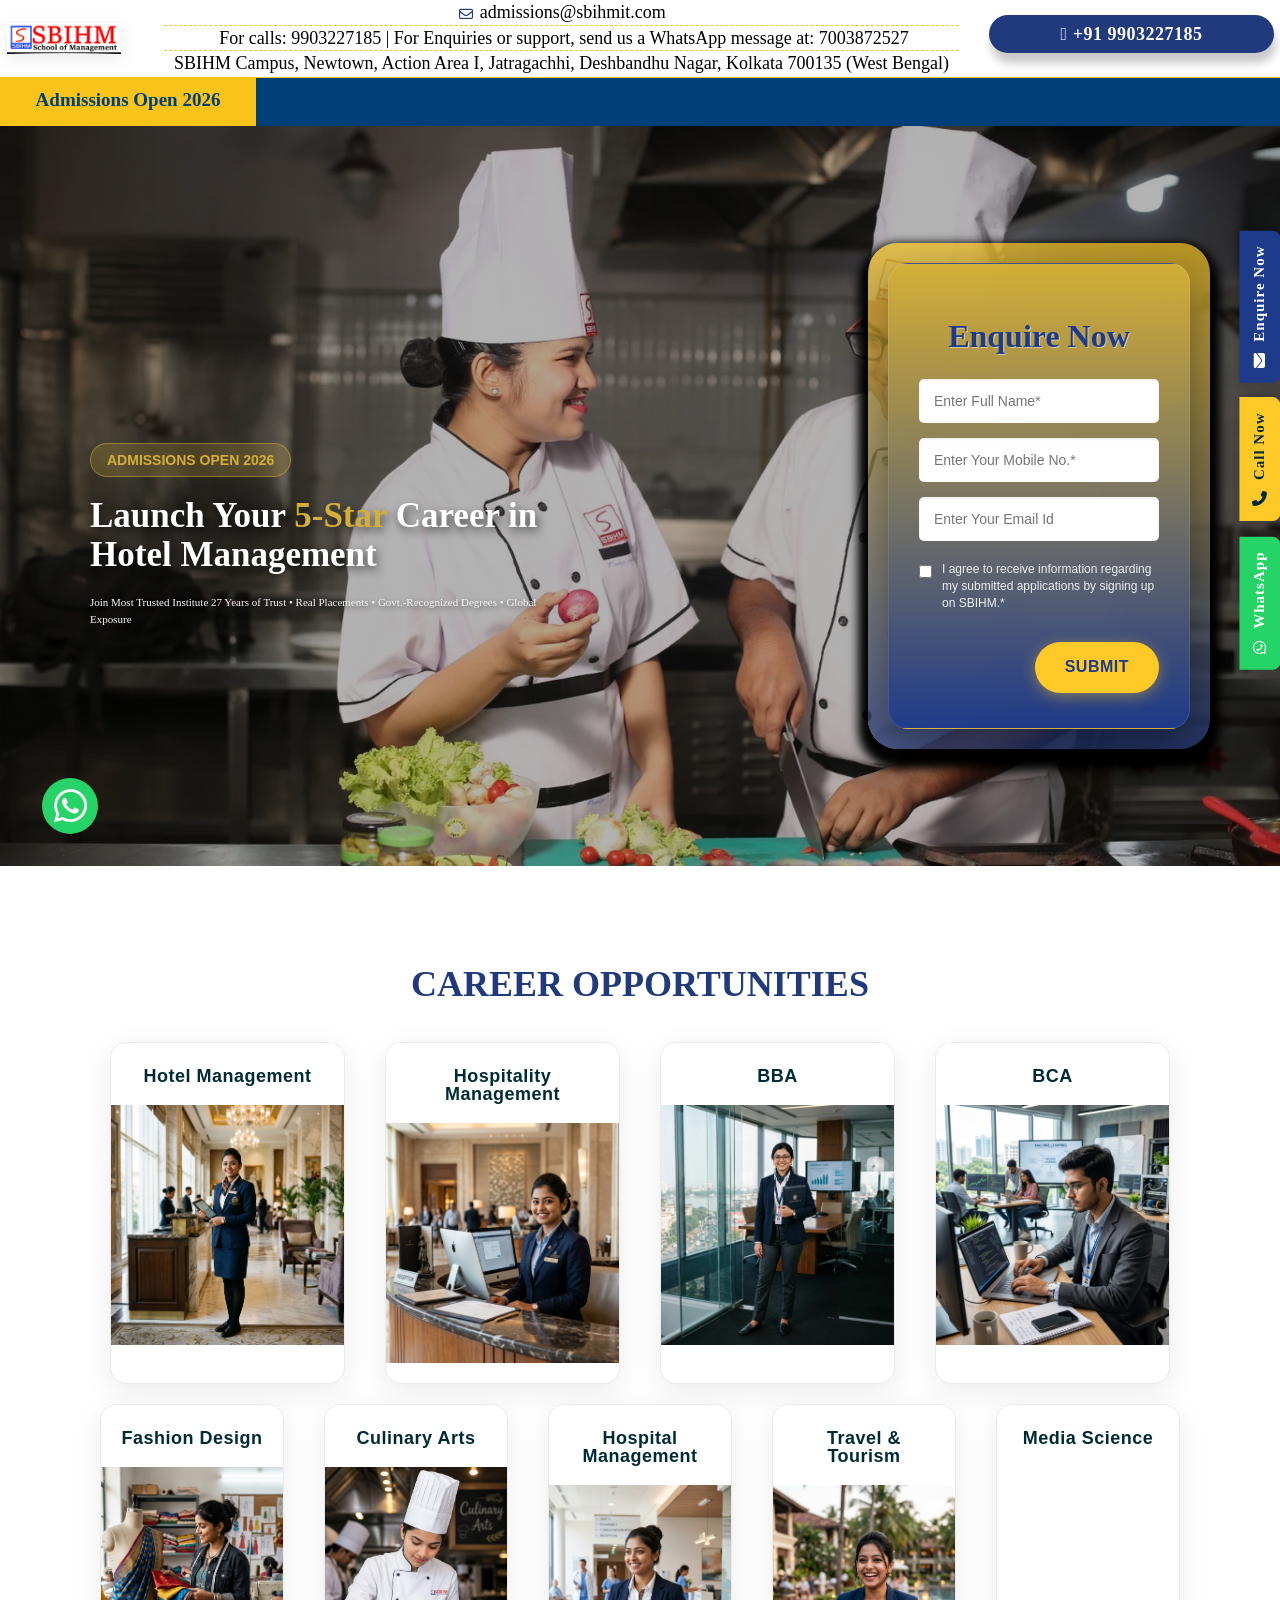
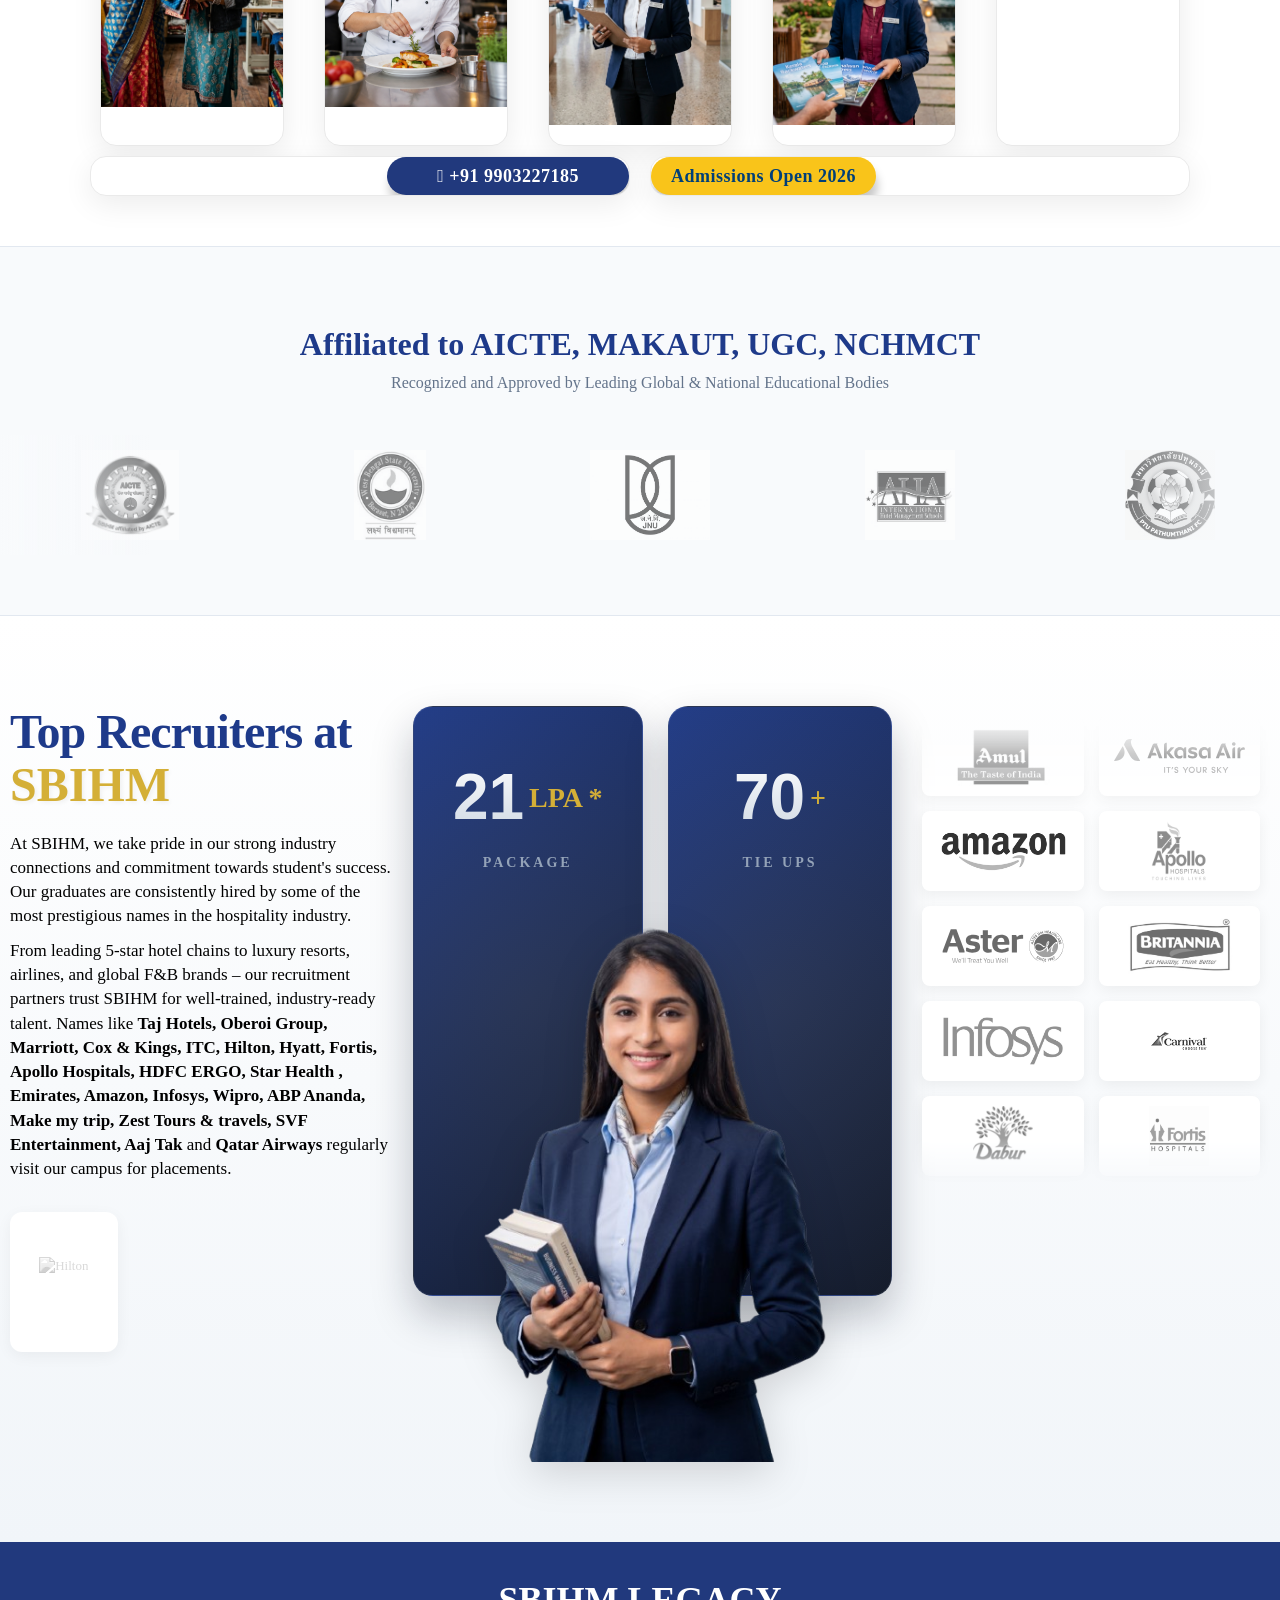
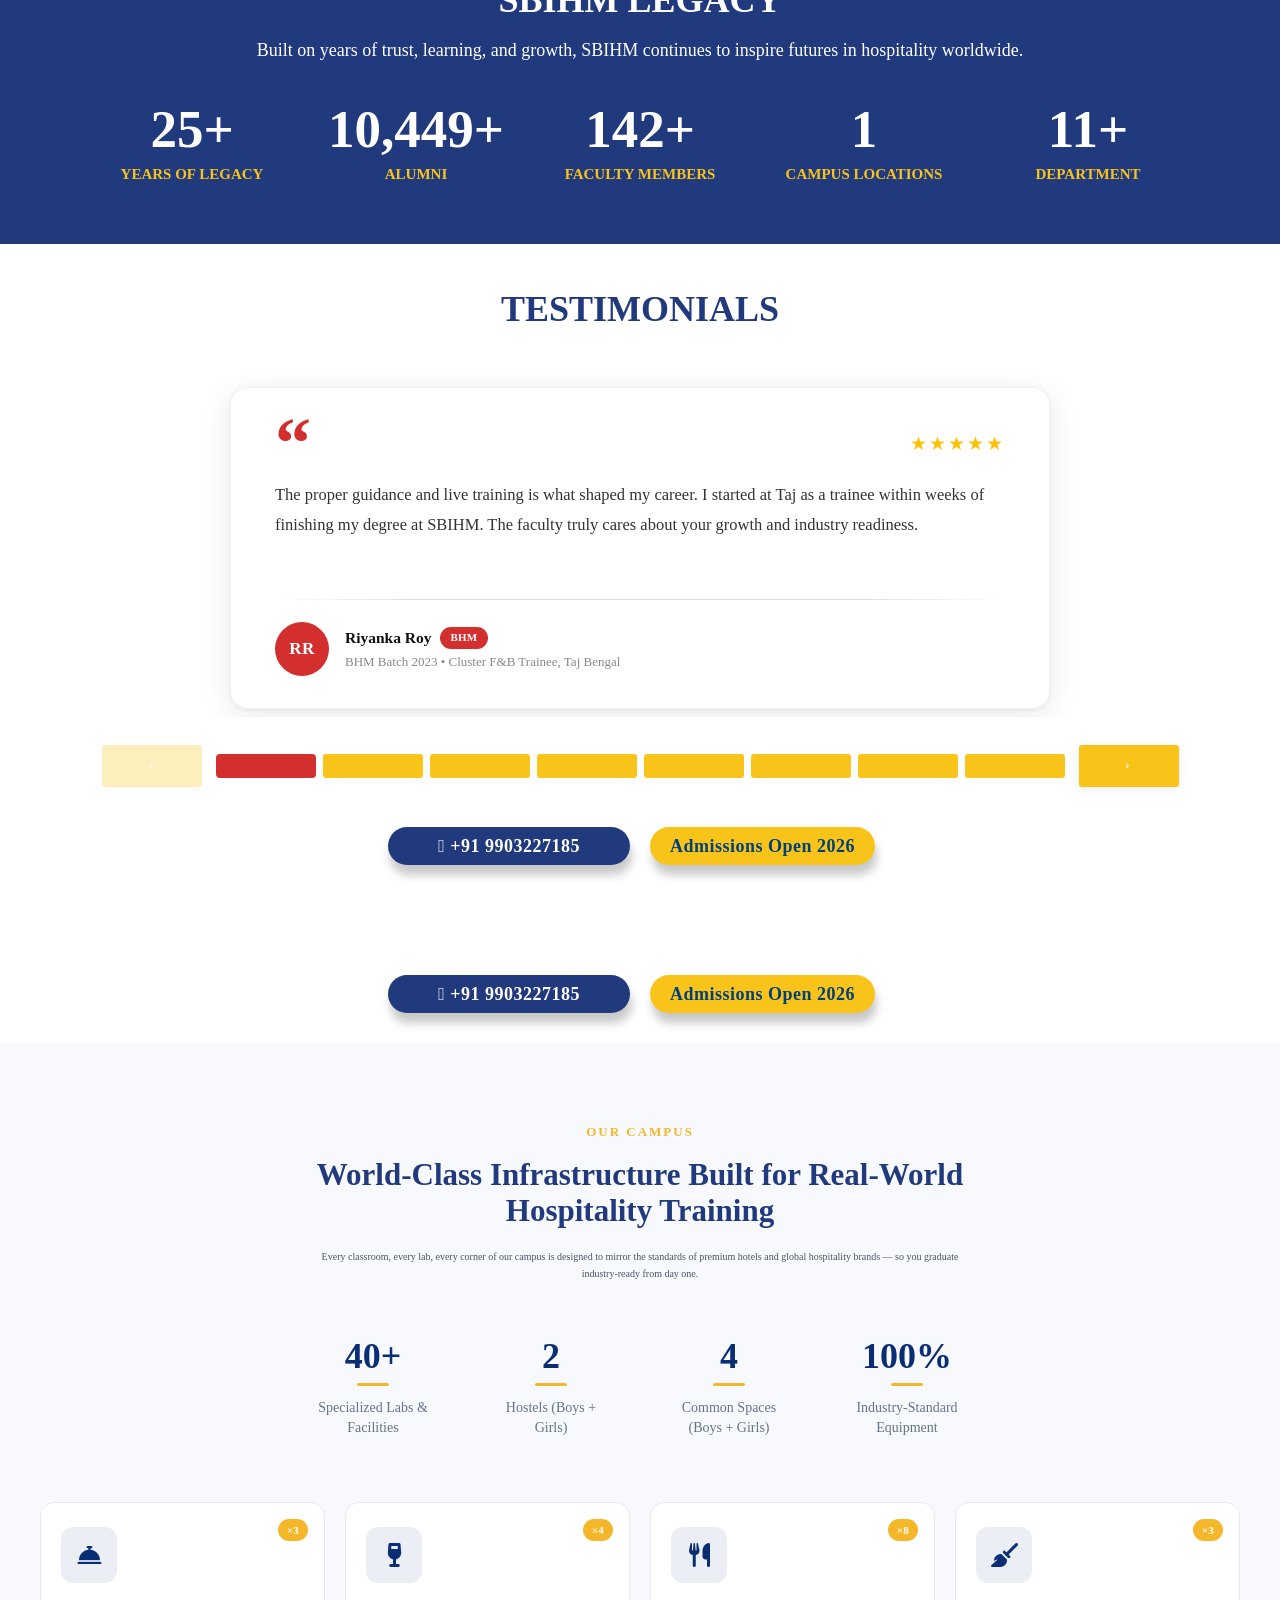
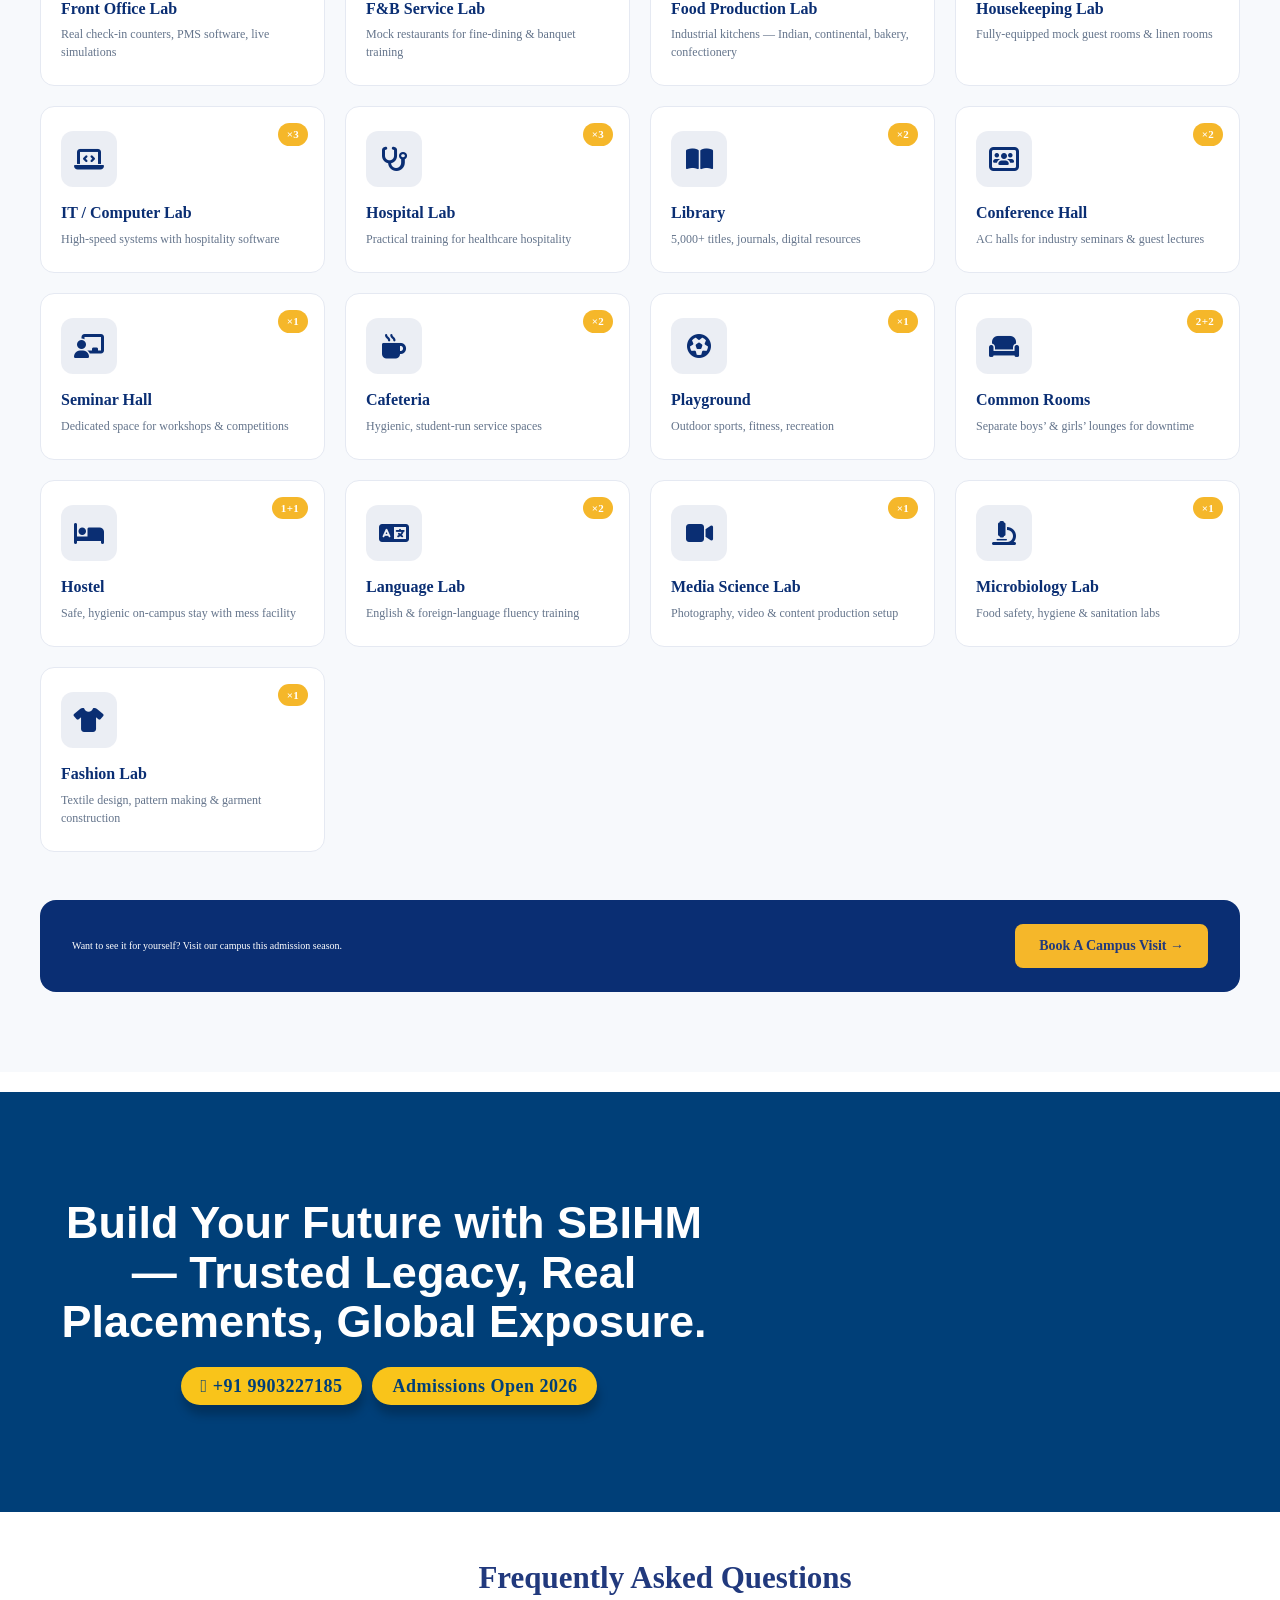
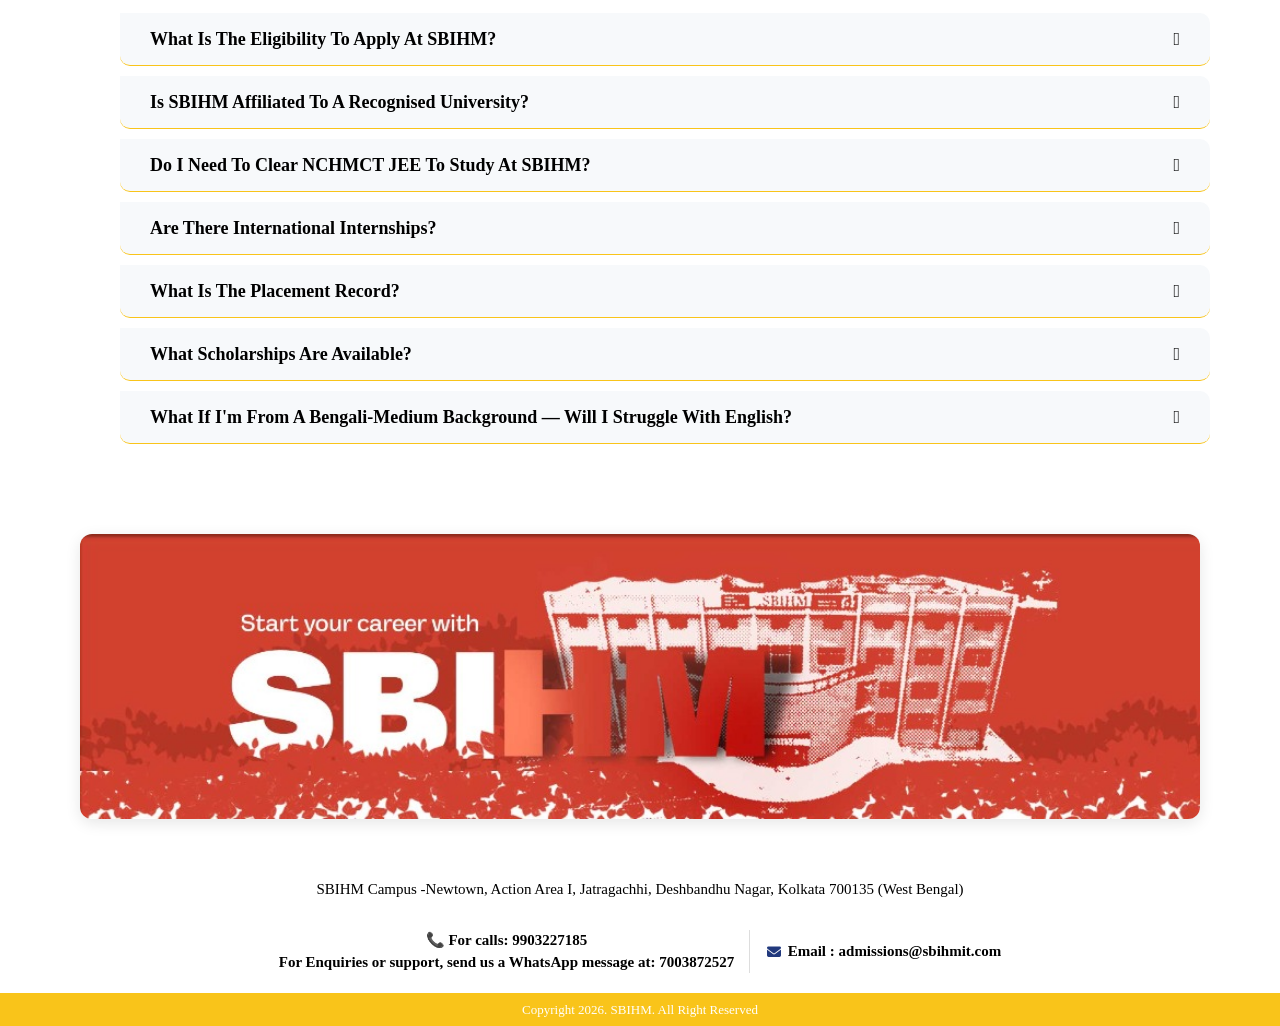
==== commit 972c69cc: "Few changes" ====
--- a/index.html
+++ b/index.html
@@ -1,4 +1,4 @@
-<!DOCTYPE html>
+﻿<!DOCTYPE html>
 <html lang="en-US">
 
 <head>
@@ -1241,7 +1241,7 @@
 								<p><span style="font-weight: 400;">From leading 5-star hotel chains to luxury resorts,
 										airlines, and global F&amp;B brands &#8211; our recruitment partners trust SBIHM
 										for well-trained, industry-ready talent. Names like </span><b>Taj Hotels, Oberoi
-										Group, Marriott, ITC, Hilton, Hyatt, Radisson Blu, Emirates,</b><span
+										Group, Marriott, Cox & Kings, ITC, Hilton, Hyatt, Fortis, Apollo Hospitals, HDFC ERGO, Star Health , Emirates, Amazon, Infosys, Wipro, ABP Ananda, Make my trip, Zest Tours & travels, SVF Entertainment, Aaj Tak</b><span
 										style="font-weight: 400;"> and </span><b>Qatar Airways</b><span
 										style="font-weight: 400;"> regularly visit our campus for placements.</span></p>
 							</div>
@@ -1533,10 +1533,12 @@
 								<div class="marquee-logo-card"><img src="lp/hi.svg" alt="Logo"></div>
 								<div class="marquee-logo-card"><img src="lp/pantaloon.jpg" alt="Logo"></div>
 								<div class="marquee-logo-card"><img src="lp/reliance.png" alt="Logo"></div>
-								<!-- <div class="marquee-logo-card"><img src="lp/royal-caribbean-logo.svg" alt="Logo"></div> -->
+								<div class="marquee-logo-card"><img src="lp/svf.png" alt="Logo"></div>
 								<div class="marquee-logo-card"><img src="lp/star_health_new_logo.svg" alt="Logo"></div>
 								<div class="marquee-logo-card"><img src="lp/titan-logo.svg" alt="Logo"></div>
 								<div class="marquee-logo-card"><img src="lp/ITC-HOTELS.jpg" alt="Logo"></div>
+								<div class="marquee-logo-card"><img src="lp/aajtak-logo.png" alt="Logo"></div>
+								<div class="marquee-logo-card"><img src="lp/ABP_Ananda.webp" alt="Logo"></div>
 								<!-- Set 2 for seamless loop -->
 								<div class="marquee-logo-card"><img src="lp/AMUL-1.jpg" alt="Logo"></div>
 								<div class="marquee-logo-card"><img src="lp/Akasa.svg" alt="Logo"></div>
@@ -1579,6 +1581,9 @@
 								<div class="marquee-logo-card"><img src="lp/star_health_new_logo.svg" alt="Logo"></div>
 								<div class="marquee-logo-card"><img src="lp/titan-logo.svg" alt="Logo"></div>
 								<div class="marquee-logo-card"><img src="lp/ITC-HOTELS.jpg" alt="Logo"></div>
+								<div class="marquee-logo-card"><img src="lp/svf.png" alt="Logo"></div>
+								<div class="marquee-logo-card"><img src="lp/ABP_Ananda.webp" alt="Logo"></div>
+								<div class="marquee-logo-card"><img src="lp/aajtak-logo.png" alt="Logo"></div>
 							</div>
 						</div>
 					</div>
@@ -2054,123 +2059,403 @@
 							class="elementor-section elementor-inner-section elementor-element elementor-element-bec29e7 elementor-section-boxed elementor-section-height-default elementor-section-height-default"
 							data-id="bec29e7" data-element_type="section" data-e-type="section">
 							<div class="elementor-container elementor-column-gap-default">
+
 								<style>
-									.sbihm-testimonial-card {
-										background: #fff;
-										border-radius: 12px;
-										padding: 25px;
-										box-shadow: 0 10px 30px rgba(0, 0, 0, 0.08);
-										height: 100%;
+									#sbihmTS {
+										width: 100%;
+										padding: 10px 0 30px;
+										box-sizing: border-box;
+									}
+									.sbihm-ts-vp {
+										overflow: hidden;
+										width: 100%;
+									}
+									.sbihm-ts-track {
+										display: flex;
+										transition: transform 0.6s cubic-bezier(0.4, 0, 0.2, 1);
+									}
+									.sbihm-ts-slide {
+										flex-shrink: 0;
+										display: flex;
+										justify-content: center;
+										padding: 12px 16px 8px;
+										box-sizing: border-box;
+									}
+									.sbihm-ts-card {
+										background: #ffffff;
+										border-radius: 18px;
+										padding: 36px 44px 32px;
+										box-shadow: 0 6px 32px rgba(0,0,0,0.09), 0 1px 4px rgba(0,0,0,0.05);
+										max-width: 820px;
+										width: 100%;
 										display: flex;
 										flex-direction: column;
-										border: 1px solid #eaeaea;
+										border: 1px solid rgba(0,0,0,0.05);
 									}
-
-									.testimonial-header {
+									.sbihm-ts-top {
+										display: flex;
+										justify-content: space-between;
+										align-items: flex-start;
+										margin-bottom: 16px;
+									}
+									.sbihm-ts-bigq {
+										font-size: 72px;
+										line-height: 0.55;
+										color: #d32f2f;
+										font-family: Georgia, 'Times New Roman', serif;
+										font-weight: 900;
+										user-select: none;
+									}
+									.sbihm-ts-stars {
+										color: #FFC107;
+										font-size: 19px;
+										letter-spacing: 2px;
+										padding-top: 6px;
+									}
+									.sbihm-ts-qtext {
+										color: #333;
+										font-size: 16.5px;
+										line-height: 1.85;
+										margin: 0 0 28px 0;
+										flex-grow: 1;
+										font-style: normal;
+									}
+									.sbihm-ts-line {
+										height: 1px;
+										background: linear-gradient(to right, transparent, #ddd 20%, #ddd 80%, transparent);
+										margin-bottom: 22px;
+										flex-shrink: 0;
+									}
+									.sbihm-ts-footer {
 										display: flex;
 										align-items: center;
-										margin-bottom: 15px;
-										gap: 15px;
+										gap: 16px;
 									}
-
-									.testimonial-avatar {
-										width: 50px;
-										height: 50px;
-										background-color: #d32f2f;
-										color: #fff;
+									.sbihm-ts-avatar {
+										width: 54px;
+										height: 54px;
 										border-radius: 50%;
 										display: flex;
 										align-items: center;
 										justify-content: center;
-										font-weight: bold;
-										font-size: 18px;
+										font-weight: 700;
+										font-size: 17px;
+										color: #fff;
+										flex-shrink: 0;
+										letter-spacing: 0.5px;
 									}
-
-									.testimonial-stars {
-										color: #FFD700;
-										font-size: 20px;
-										letter-spacing: 2px;
-									}
-
-									.testimonial-quote {
-										font-style: italic;
-										color: #555;
-										line-height: 1.6;
-										margin: 0 0 20px 0;
-										flex-grow: 1;
-										font-size: 15px;
-									}
-
-									.testimonial-author strong {
-										display: block;
-										color: #222;
-										font-size: 16px;
+									.sbihm-ts-name {
+										font-weight: 700;
+										color: #111;
+										font-size: 15.5px;
+										display: flex;
+										align-items: center;
+										flex-wrap: wrap;
+										gap: 8px;
 										margin-bottom: 4px;
 									}
-
-									.testimonial-author span {
-										display: block;
-										color: #777;
+									.sbihm-ts-badge {
+										display: inline-block;
+										padding: 2px 11px 3px;
+										border-radius: 20px;
+										font-size: 11px;
+										font-weight: 600;
+										color: #fff;
+										letter-spacing: 0.2px;
+										line-height: 1.6;
+									}
+									.sbihm-ts-sub {
+										color: #888;
 										font-size: 13px;
+										line-height: 1.4;
+									}
+									.sbihm-ts-nav {
+										display: flex;
+										align-items: center;
+										justify-content: center;
+										gap: 14px;
+										margin-top: 28px;
+									}
+									.sbihm-ts-btn {
+										width: 42px;
+										height: 42px;
+										border-radius: 50%;
+										background: #fff;
+										border: 2px solid #e0e0e0;
+										cursor: pointer;
+										display: flex;
+										align-items: center;
+										justify-content: center;
+										font-size: 22px;
+										color: #444;
+										line-height: 1;
+										padding: 0;
+										box-shadow: 0 2px 10px rgba(0,0,0,0.08);
+										transition: all 0.22s ease;
+										flex-shrink: 0;
+									}
+									.sbihm-ts-btn:hover {
+										background: #d32f2f;
+										border-color: #d32f2f;
+										color: #fff;
+										box-shadow: 0 4px 18px rgba(211,47,47,0.28);
+									}
+									.sbihm-ts-btn:disabled {
+										opacity: 0.28;
+										cursor: not-allowed;
+										pointer-events: none;
+									}
+									.sbihm-ts-dots {
+										display: flex;
+										align-items: center;
+										gap: 7px;
+									}
+									.sbihm-ts-dot {
+										width: 8px;
+										height: 8px;
+										border-radius: 50%;
+										background: #ccc;
+										border: none;
+										padding: 0;
+										cursor: pointer;
+										transition: all 0.32s ease;
+									}
+									.sbihm-ts-dot.on {
+										background: #d32f2f;
+										width: 26px;
+										border-radius: 4px;
+									}
+									@media (max-width: 767px) {
+										.sbihm-ts-card { padding: 26px 20px 22px; }
+										.sbihm-ts-bigq { font-size: 54px; }
+										.sbihm-ts-qtext { font-size: 14.5px; line-height: 1.75; }
+										.sbihm-ts-slide { padding: 10px 4px 8px; }
 									}
 								</style>
-								<div class="elementor-column elementor-col-33 elementor-inner-column">
-									<div class="elementor-widget-wrap elementor-element-populated"
-										style="padding: 10px;">
-										<div class="sbihm-testimonial-card">
-											<div class="testimonial-header">
-												<div class="testimonial-avatar">RR</div>
-												<div class="testimonial-stars">★★★★★</div>
-											</div>
-											<blockquote class="testimonial-quote">
-												"The proper guidance and live training is what made my career. I started
-												at Taj as a trainee within weeks of finishing."
-											</blockquote>
-											<div class="testimonial-author">
-												<strong>Riyanka Roy</strong>
-												<span>BHM Batch 2023 • Cluster F&amp;B Trainee, Taj Bengal</span>
-											</div>
-										</div>
-									</div>
-								</div>
-								<div class="elementor-column elementor-col-33 elementor-inner-column">
-									<div class="elementor-widget-wrap elementor-element-populated"
-										style="padding: 10px;">
-										<div class="sbihm-testimonial-card">
-											<div class="testimonial-header">
-												<div class="testimonial-avatar" style="background-color: #6a1b9a;">PD
-												</div>
-												<div class="testimonial-stars">★★★★★</div>
-											</div>
-											<blockquote class="testimonial-quote">
-												"The BBA program at SBIHM gave me real-world business skills that no textbook could. The industry internship helped me land a role at a leading bank before I even graduated."
-											</blockquote>
-											<div class="testimonial-author">
-												<strong>Priyanka Das</strong>
-												<span>BBA Batch 2024 • Marketing Executive, HDFC Bank</span>
-											</div>
-										</div>
-									</div>
-								</div>
-								<div class="elementor-column elementor-col-33 elementor-inner-column">
-									<div class="elementor-widget-wrap elementor-element-populated"
-										style="padding: 10px;">
-										<div class="sbihm-testimonial-card">
-											<div class="testimonial-header">
-												<div class="testimonial-avatar" style="background-color: #00695c;">AS
-												</div>
-												<div class="testimonial-stars">★★★★★</div>
-											</div>
-											<blockquote class="testimonial-quote">
-												"The hands-on coding projects and tech labs at SBIHM gave me the confidence to crack interviews at top IT firms. My professors were industry veterans who genuinely prepared us for the real world."
-											</blockquote>
-											<div class="testimonial-author">
-												<strong>Arjun Sen</strong>
-												<span>BCA Batch 2023 • Software Developer, TCS</span>
-											</div>
-										</div>
-									</div>
-								</div>
+
+								<div id="sbihmTS">
+									<div class="sbihm-ts-vp" id="sbihmTSvp">
+										<div class="sbihm-ts-track" id="sbihmTStrack">
+
+											<!-- BHM -->
+											<div class="sbihm-ts-slide">
+												<div class="sbihm-ts-card">
+													<div class="sbihm-ts-top">
+														<span class="sbihm-ts-bigq">&#8220;</span>
+														<span class="sbihm-ts-stars">&#9733;&#9733;&#9733;&#9733;&#9733;</span>
+													</div>
+													<p class="sbihm-ts-qtext">The proper guidance and live training is what shaped my career. I started at Taj as a trainee within weeks of finishing my degree at SBIHM. The faculty truly cares about your growth and industry readiness.</p>
+													<div class="sbihm-ts-line"></div>
+													<div class="sbihm-ts-footer">
+														<div class="sbihm-ts-avatar" style="background:#d32f2f;">RR</div>
+														<div>
+															<div class="sbihm-ts-name">Riyanka Roy <span class="sbihm-ts-badge" style="background:#d32f2f;">BHM</span></div>
+															<div class="sbihm-ts-sub">BHM Batch 2023 &bull; Cluster F&amp;B Trainee, Taj Bengal</div>
+														</div>
+													</div>
+												</div>
+											</div>
+
+											<!-- BBA -->
+											<div class="sbihm-ts-slide">
+												<div class="sbihm-ts-card">
+													<div class="sbihm-ts-top">
+														<span class="sbihm-ts-bigq">&#8220;</span>
+														<span class="sbihm-ts-stars">&#9733;&#9733;&#9733;&#9733;&#9733;</span>
+													</div>
+													<p class="sbihm-ts-qtext">The BBA program gave me real-world business skills that no textbook alone could provide. The industry internship helped me land a role at a leading bank even before I graduated — that is the SBIHM edge.</p>
+													<div class="sbihm-ts-line"></div>
+													<div class="sbihm-ts-footer">
+														<div class="sbihm-ts-avatar" style="background:#6a1b9a;">PD</div>
+														<div>
+															<div class="sbihm-ts-name">Priyanka Das <span class="sbihm-ts-badge" style="background:#6a1b9a;">BBA</span></div>
+															<div class="sbihm-ts-sub">BBA Batch 2024 &bull; Marketing Executive, HDFC Bank</div>
+														</div>
+													</div>
+												</div>
+											</div>
+
+											<!-- BCA -->
+											<div class="sbihm-ts-slide">
+												<div class="sbihm-ts-card">
+													<div class="sbihm-ts-top">
+														<span class="sbihm-ts-bigq">&#8220;</span>
+														<span class="sbihm-ts-stars">&#9733;&#9733;&#9733;&#9733;&#9733;</span>
+													</div>
+													<p class="sbihm-ts-qtext">The hands-on coding projects and tech labs gave me the confidence to crack interviews at top IT firms. My professors were industry veterans who genuinely prepared us — not just for exams, but for the real world.</p>
+													<div class="sbihm-ts-line"></div>
+													<div class="sbihm-ts-footer">
+														<div class="sbihm-ts-avatar" style="background:#00695c;">AS</div>
+														<div>
+															<div class="sbihm-ts-name">Arjun Sen <span class="sbihm-ts-badge" style="background:#00695c;">BCA</span></div>
+															<div class="sbihm-ts-sub">BCA Batch 2023 &bull; Software Developer, TCS</div>
+														</div>
+													</div>
+												</div>
+											</div>
+
+											<!-- Hospitality Management -->
+											<div class="sbihm-ts-slide">
+												<div class="sbihm-ts-card">
+													<div class="sbihm-ts-top">
+														<span class="sbihm-ts-bigq">&#8220;</span>
+														<span class="sbihm-ts-stars">&#9733;&#9733;&#9733;&#9733;&#9733;</span>
+													</div>
+													<p class="sbihm-ts-qtext">SBIHM's Hospitality Management program perfectly blended theory with hands-on practice. From mock service rounds to real hotel internships, every experience prepared me for what I do today at a 5-star property in Kolkata.</p>
+													<div class="sbihm-ts-line"></div>
+													<div class="sbihm-ts-footer">
+														<div class="sbihm-ts-avatar" style="background:#e65100;">SS</div>
+														<div>
+															<div class="sbihm-ts-name">Sneha Sharma <span class="sbihm-ts-badge" style="background:#e65100;">Hospitality</span></div>
+															<div class="sbihm-ts-sub">Hospitality Management 2023 &bull; Guest Relations Manager, ITC Sonar</div>
+														</div>
+													</div>
+												</div>
+											</div>
+
+											<!-- Travel & Tourism -->
+											<div class="sbihm-ts-slide">
+												<div class="sbihm-ts-card">
+													<div class="sbihm-ts-top">
+														<span class="sbihm-ts-bigq">&#8220;</span>
+														<span class="sbihm-ts-stars">&#9733;&#9733;&#9733;&#9733;&#9733;</span>
+													</div>
+													<p class="sbihm-ts-qtext">The travel industry exposure at SBIHM was phenomenal — from airline partnerships and GDS training to live booking simulations and industry tours. I felt genuinely ready for the professional world by the time I graduated.</p>
+													<div class="sbihm-ts-line"></div>
+													<div class="sbihm-ts-footer">
+														<div class="sbihm-ts-avatar" style="background:#1565c0;">RG</div>
+														<div>
+															<div class="sbihm-ts-name">Rahul Ghosh <span class="sbihm-ts-badge" style="background:#1565c0;">Travel &amp; Tourism</span></div>
+															<div class="sbihm-ts-sub">Travel &amp; Tourism 2024 &bull; Travel Consultant, Cox &amp; Kings</div>
+														</div>
+													</div>
+												</div>
+											</div>
+
+											<!-- Culinary Arts -->
+											<div class="sbihm-ts-slide">
+												<div class="sbihm-ts-card">
+													<div class="sbihm-ts-top">
+														<span class="sbihm-ts-bigq">&#8220;</span>
+														<span class="sbihm-ts-stars">&#9733;&#9733;&#9733;&#9733;&#9733;</span>
+													</div>
+													<p class="sbihm-ts-qtext">Culinary Arts at SBIHM is a dream for anyone passionate about food. The state-of-the-art kitchen labs, international cuisine modules, and expert chef mentors shaped me into the professional I am proud to be today.</p>
+													<div class="sbihm-ts-line"></div>
+													<div class="sbihm-ts-footer">
+														<div class="sbihm-ts-avatar" style="background:#558b2f;">MB</div>
+														<div>
+															<div class="sbihm-ts-name">Meenakshi Banerjee <span class="sbihm-ts-badge" style="background:#558b2f;">Culinary Arts</span></div>
+															<div class="sbihm-ts-sub">Culinary Arts 2023 &bull; Junior Sous Chef, Hyatt Regency Kolkata</div>
+														</div>
+													</div>
+												</div>
+											</div>
+
+											<!-- Fashion Design -->
+											<div class="sbihm-ts-slide">
+												<div class="sbihm-ts-card">
+													<div class="sbihm-ts-top">
+														<span class="sbihm-ts-bigq">&#8220;</span>
+														<span class="sbihm-ts-stars">&#9733;&#9733;&#9733;&#9733;&#9733;</span>
+													</div>
+													<p class="sbihm-ts-qtext">From concept sketches to final garments, SBIHM's Fashion Design program gave me the complete picture. I now work with one of Kolkata's most respected fashion houses — something I honestly thought was years away when I enrolled.</p>
+													<div class="sbihm-ts-line"></div>
+													<div class="sbihm-ts-footer">
+														<div class="sbihm-ts-avatar" style="background:#880e4f;">TM</div>
+														<div>
+															<div class="sbihm-ts-name">Trisha Mukherjee <span class="sbihm-ts-badge" style="background:#880e4f;">Fashion Design</span></div>
+															<div class="sbihm-ts-sub">Fashion Design 2024 &bull; Junior Designer, Sabyasachi Studio</div>
+														</div>
+													</div>
+												</div>
+											</div>
+
+											<!-- Media Science -->
+											<div class="sbihm-ts-slide">
+												<div class="sbihm-ts-card">
+													<div class="sbihm-ts-top">
+														<span class="sbihm-ts-bigq">&#8220;</span>
+														<span class="sbihm-ts-stars">&#9733;&#9733;&#9733;&#9733;&#9733;</span>
+													</div>
+													<p class="sbihm-ts-qtext">The Media Science program gave me hands-on experience with professional-grade production equipment and real industry mentors. By the time I graduated I already had a strong portfolio — that made all the difference in my career.</p>
+													<div class="sbihm-ts-line"></div>
+													<div class="sbihm-ts-footer">
+														<div class="sbihm-ts-avatar" style="background:#4527a0;">DP</div>
+														<div>
+															<div class="sbihm-ts-name">Debjit Paul <span class="sbihm-ts-badge" style="background:#4527a0;">Media Science</span></div>
+															<div class="sbihm-ts-sub">Media Science 2023 &bull; Video Editor, Star Jalsha</div>
+														</div>
+													</div>
+												</div>
+											</div>
+
+										</div>
+									</div>
+
+									<div class="sbihm-ts-nav">
+										<button class="sbihm-ts-btn" id="sbihmTSp" aria-label="Previous">&#8249;</button>
+										<div class="sbihm-ts-dots" id="sbihmTSd"></div>
+										<button class="sbihm-ts-btn" id="sbihmTSn" aria-label="Next">&#8250;</button>
+									</div>
+								</div>
+
+								<script>
+									(function () {
+										var vp = document.getElementById('sbihmTSvp');
+										var track = document.getElementById('sbihmTStrack');
+										var prev = document.getElementById('sbihmTSp');
+										var next = document.getElementById('sbihmTSn');
+										var dotsEl = document.getElementById('sbihmTSd');
+										var slides = Array.from(track.children);
+										var total = slides.length;
+										var cur = 0, tmr;
+
+										function syncWidths() {
+											var w = vp.offsetWidth;
+											slides.forEach(function (s) { s.style.minWidth = w + 'px'; });
+										}
+
+										function goTo(idx) {
+											cur = Math.max(0, Math.min(idx, total - 1));
+											syncWidths();
+											track.style.transform = 'translateX(-' + (cur * vp.offsetWidth) + 'px)';
+											prev.disabled = cur === 0;
+											next.disabled = cur === total - 1;
+											Array.from(dotsEl.children).forEach(function (d, i) {
+												d.classList.toggle('on', i === cur);
+											});
+										}
+
+										function buildDots() {
+											dotsEl.innerHTML = '';
+											for (var i = 0; i < total; i++) {
+												var d = document.createElement('button');
+												d.className = 'sbihm-ts-dot' + (i === cur ? ' on' : '');
+												d.setAttribute('aria-label', 'Slide ' + (i + 1));
+												(function (n) {
+													d.addEventListener('click', function () { goTo(n); resetTmr(); });
+												})(i);
+												dotsEl.appendChild(d);
+											}
+										}
+
+										function resetTmr() {
+											clearInterval(tmr);
+											tmr = setInterval(function () { goTo(cur < total - 1 ? cur + 1 : 0); }, 6000);
+										}
+
+										prev.addEventListener('click', function () { goTo(cur - 1); resetTmr(); });
+										next.addEventListener('click', function () { goTo(cur + 1); resetTmr(); });
+										document.getElementById('sbihmTS').addEventListener('mouseenter', function () { clearInterval(tmr); });
+										document.getElementById('sbihmTS').addEventListener('mouseleave', resetTmr);
+										window.addEventListener('resize', function () { goTo(cur); });
+
+										buildDots();
+										goTo(0);
+										resetTmr();
+									})();
+								</script>
+
 							</div>
 						</section>
 						<section
@@ -5488,4 +5773,4 @@
 
 <!-- Page cached by LiteSpeed Cache 7.6.2 on 2026-05-02 10:59:34 -->
 <!-- Guest Mode -->
-<!-- QUIC.cloud UCSS in queue -->+<!-- QUIC.cloud UCSS in queue -->
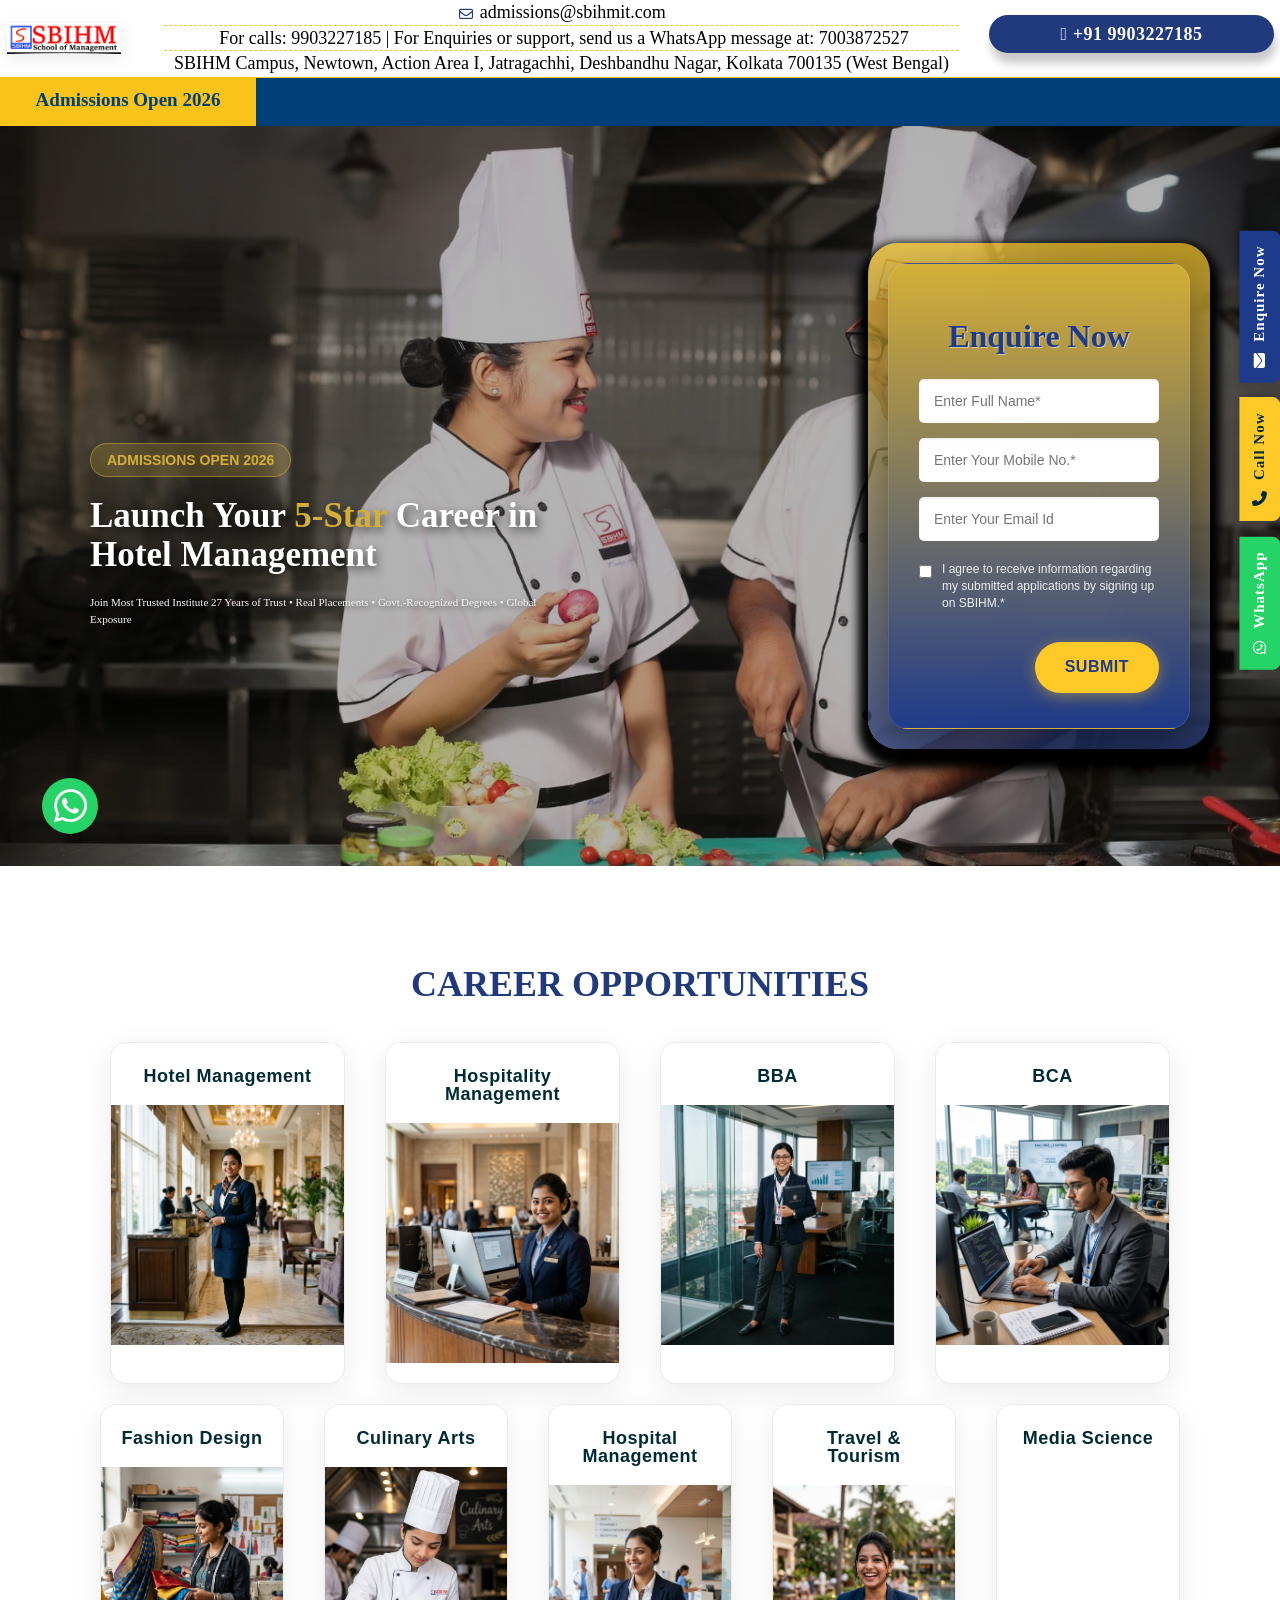
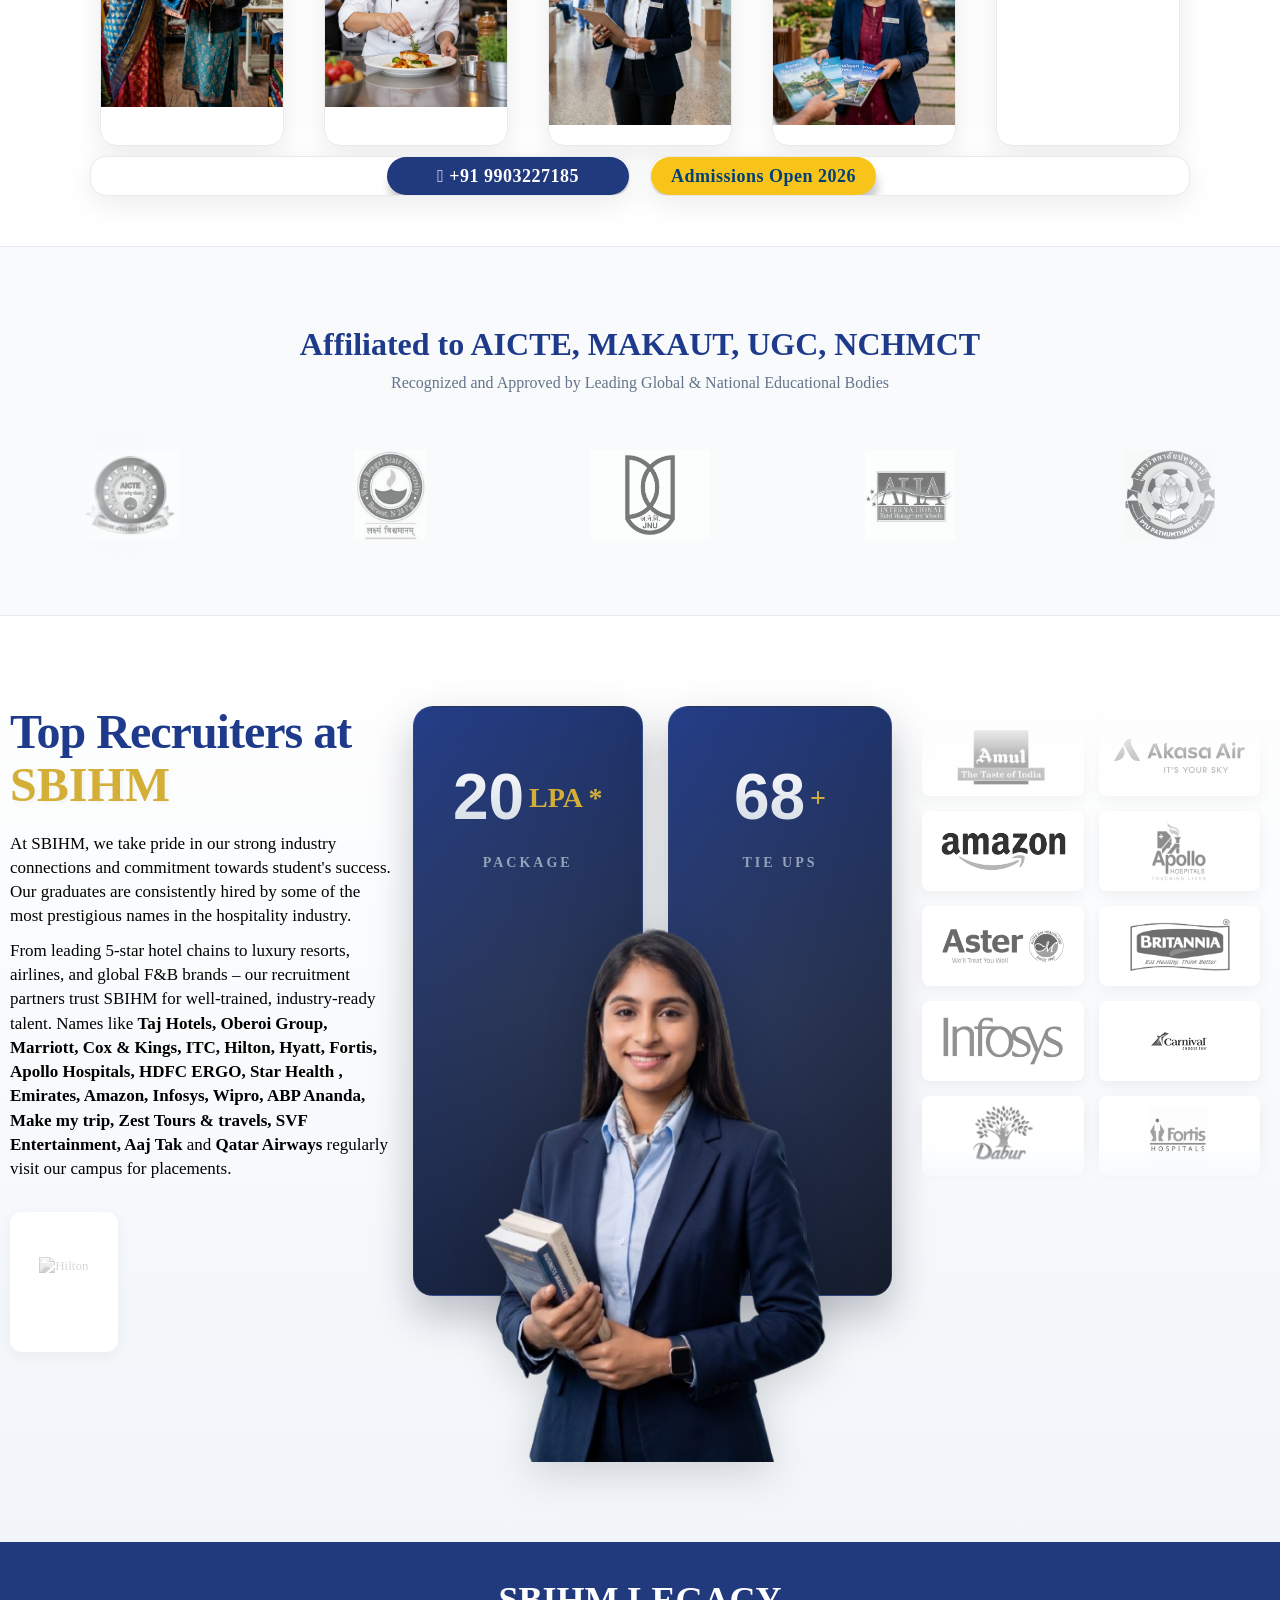
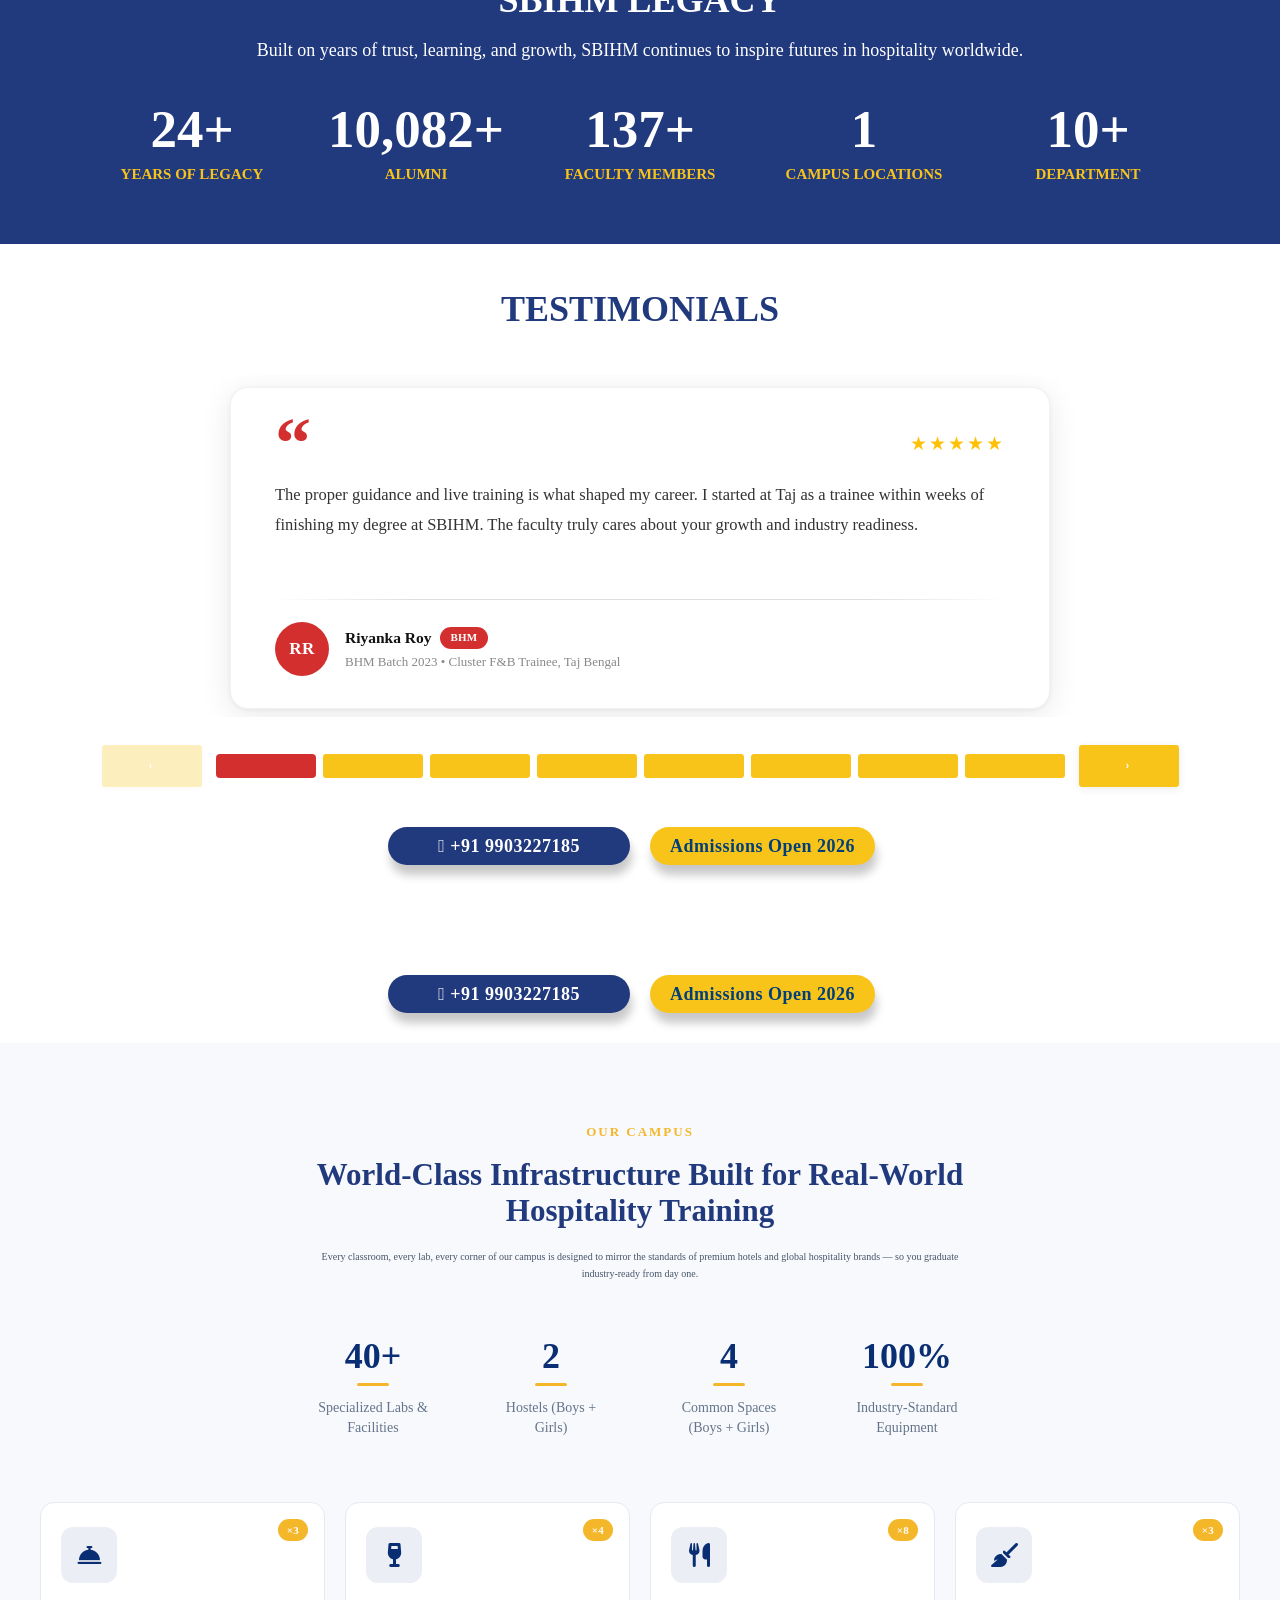
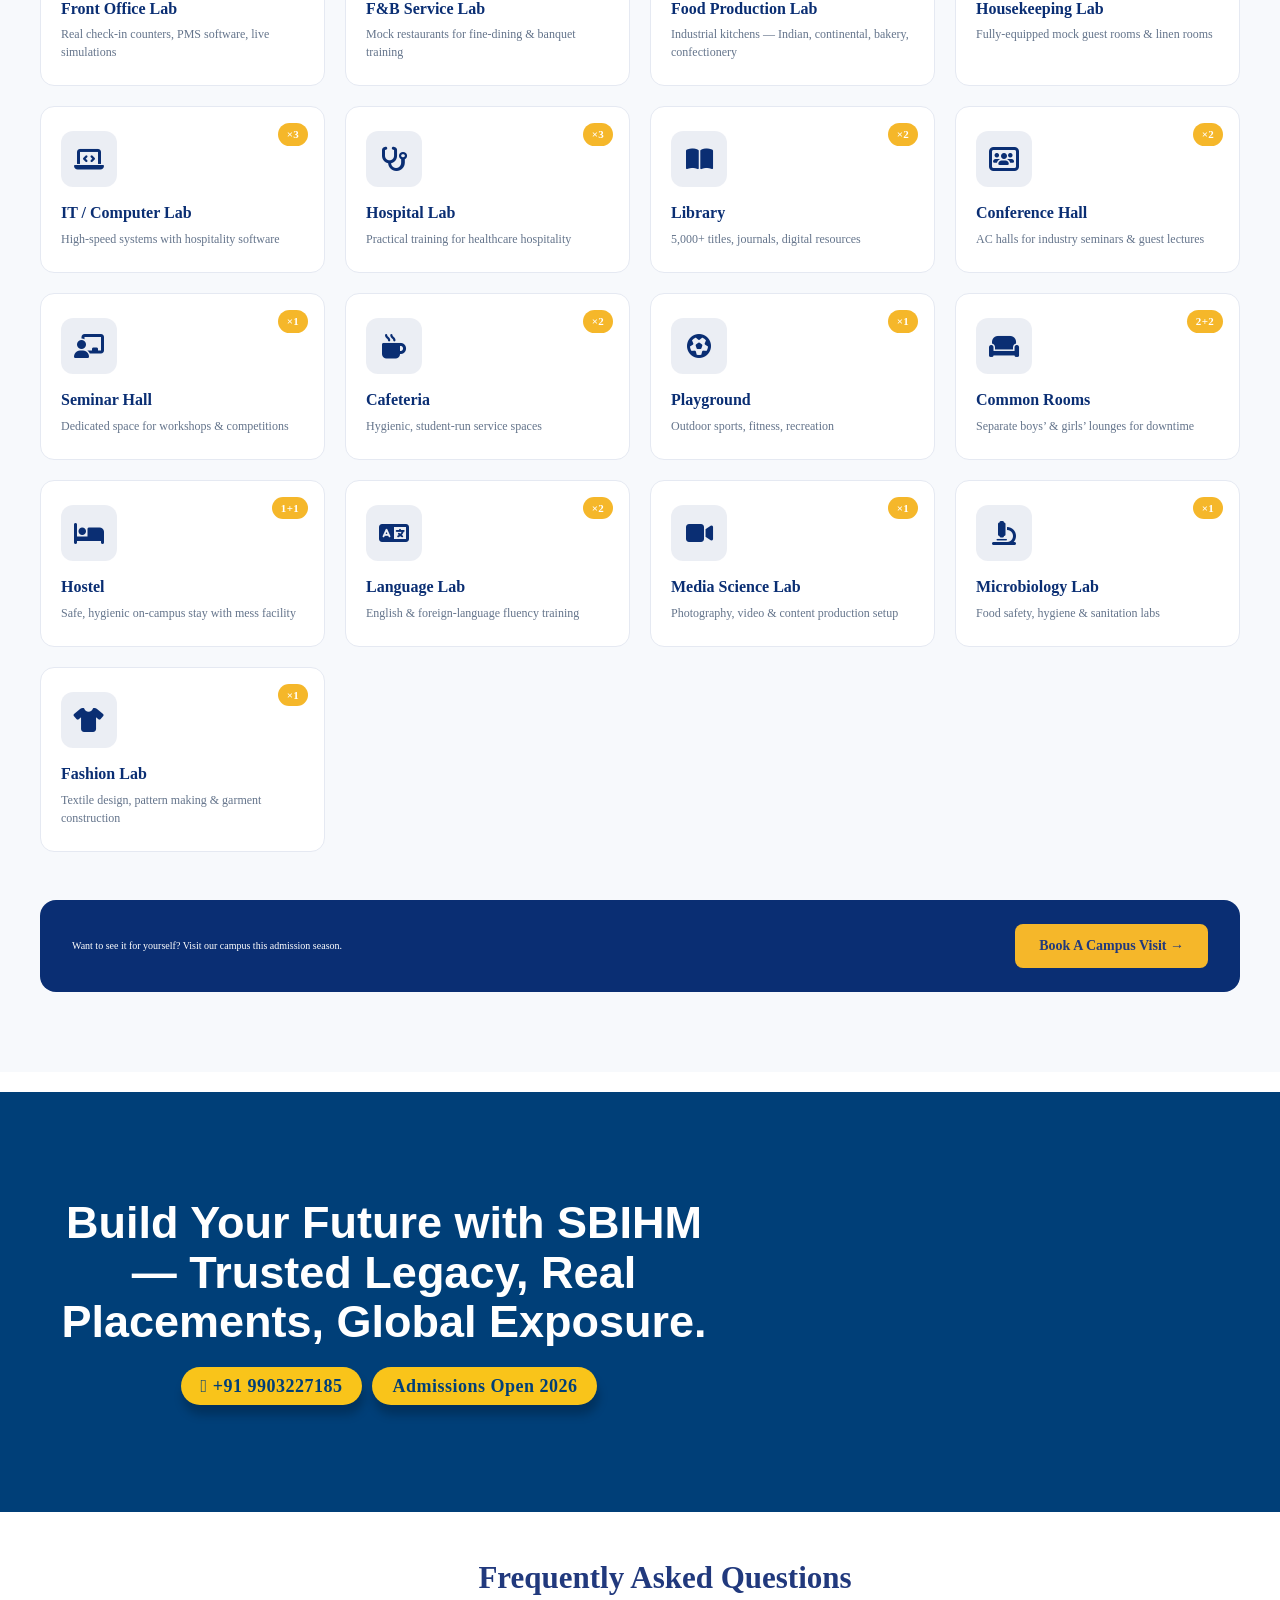
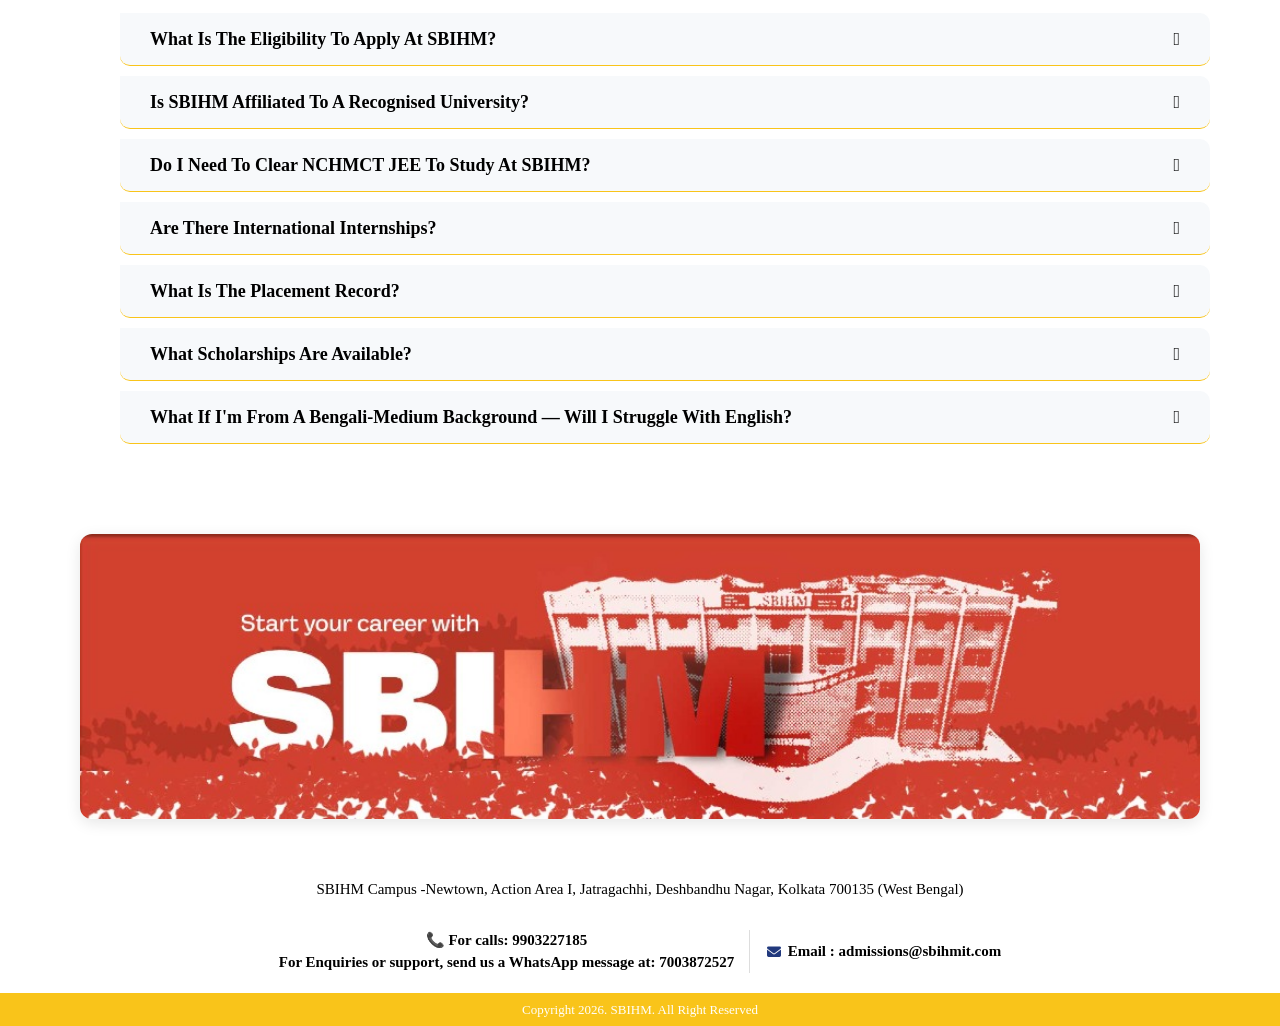
==== commit c77c49c8: "GTM & Meta added" ====
--- a/index.html
+++ b/index.html
@@ -2,6 +2,40 @@
 <html lang="en-US">
 
 <head>
+
+
+	<!-- Google Tag Manager -->
+	<script>(function (w, d, s, l, i) {
+			w[l] = w[l] || []; w[l].push({
+				'gtm.start':
+					new Date().getTime(), event: 'gtm.js'
+			}); var f = d.getElementsByTagName(s)[0],
+				j = d.createElement(s), dl = l != 'dataLayer' ? '&l=' + l : ''; j.async = true; j.src =
+					'https://www.googletagmanager.com/gtm.js?id=' + i + dl; f.parentNode.insertBefore(j, f);
+		})(window, document, 'script', 'dataLayer', 'GTM-5KFQNGBB');</script>
+	<!-- End Google Tag Manager -->
+
+	<!-- Meta Pixel Code -->
+	<script>
+		!function (f, b, e, v, n, t, s) {
+			if (f.fbq) return; n = f.fbq = function () {
+				n.callMethod ?
+					n.callMethod.apply(n, arguments) : n.queue.push(arguments)
+			};
+			if (!f._fbq) f._fbq = n; n.push = n; n.loaded = !0; n.version = '2.0';
+			n.queue = []; t = b.createElement(e); t.async = !0;
+			t.src = v; s = b.getElementsByTagName(e)[0];
+			s.parentNode.insertBefore(t, s)
+		}(window, document, 'script',
+			'https://connect.facebook.net/en_US/fbevents.js');
+		fbq('init', '1470039681540935');
+		fbq('track', 'PageView');
+	</script>
+	<noscript><img height="1" width="1" style="display:none"
+			src="https://www.facebook.com/tr?id=1470039681540935&ev=PageView&noscript=1" /></noscript>
+	<!-- End Meta Pixel Code -->
+
+
 	<script
 		data-no-optimize="1">var litespeed_docref = sessionStorage.getItem("litespeed_docref"); litespeed_docref && (Object.defineProperty(document, "referrer", { get: function () { return litespeed_docref } }), sessionStorage.removeItem("litespeed_docref"));</script>
 	<meta charset="UTF-8">
@@ -247,7 +281,7 @@
 															| For Enquiries or support, send us a WhatsApp message at:
 															7003872527</span>
 													</li>
-													
+
 													<li class="elementor-icon-list-item">
 														<span class="elementor-icon-list-text">SBIHM Campus, Newtown,
 															Action Area I, Jatragachhi, Deshbandhu Nagar, Kolkata 700135
@@ -414,13 +448,16 @@
 													<h2
 														style="color: #1e3a8a; font-size: 32px; font-weight: 800; margin-bottom: 25px; font-family: 'Outfit', sans-serif; text-shadow: 1px 1px 0px rgba(255,255,255,0.5);">
 														Enquire Now</h2>
-													<form action="#" method="post"
+													<form action="email-smtp.php" method="post"
 														style="display: flex; flex-direction: column; gap: 15px;">
-														<input type="text" placeholder="Enter Full Name*" required
+														<input type="text" name="name" placeholder="Enter Full Name*"
+															required
 															style="width: 100%; padding: 12px 15px; border-radius: 5px; border: none; font-size: 14px; outline: none; box-shadow: inset 0 1px 3px rgba(0,0,0,0.1); font-family: 'Outfit', sans-serif; box-sizing: border-box;" />
-														<input type="tel" placeholder="Enter Your Mobile No.*" required
+														<input type="tel" name="phone"
+															placeholder="Enter Your Mobile No.*" required
 															style="width: 100%; padding: 12px 15px; border-radius: 5px; border: none; font-size: 14px; outline: none; box-shadow: inset 0 1px 3px rgba(0,0,0,0.1); font-family: 'Outfit', sans-serif; box-sizing: border-box;" />
-														<input type="email" placeholder="Enter Your Email Id"
+														<input type="email" name="email"
+															placeholder="Enter Your Email Id"
 															style="width: 100%; padding: 12px 15px; border-radius: 5px; border: none; font-size: 14px; outline: none; box-shadow: inset 0 1px 3px rgba(0,0,0,0.1); font-family: 'Outfit', sans-serif; box-sizing: border-box;" />
 														<div
 															style="display: flex; align-items: flex-start; gap: 10px; text-align: left; margin-top: 5px;">
@@ -431,7 +468,7 @@
 																agree to receive information regarding my submitted
 																applications by signing up on SBIHM.*</label>
 														</div>
-														<button type="submit"
+														<button type="submit" name="submit"
 															style="background: #FFCA28; color: #1e3a8a; font-weight: 700; text-transform: uppercase; border: none; padding: 14px 30px; border-radius: 30px; margin-top: 10px; cursor: pointer; align-self: flex-end; box-shadow: 0 4px 15px rgba(255, 202, 40, 0.4); transition: all 0.3s ease; font-family: 'Outfit', sans-serif; font-size: 16px; letter-spacing: 0.5px;">SUBMIT</button>
 													</form>
 												</div>
@@ -861,27 +898,28 @@
 									data-id="f960db9" data-element_type="column" data-e-type="column"
 									data-settings="{&quot;animation&quot;:&quot;fadeInUp&quot;,&quot;animation_delay&quot;:100}">
 									<div class="elementor-widget-wrap elementor-element-populated">
-										<a href="https://hm.sbihmit.com/" target="_blank" style="text-decoration:none;color:inherit;display:block;">
-										<div class="elementor-element elementor-element-7536250 elementor-widget elementor-widget-heading"
-											data-id="7536250" data-element_type="widget" data-e-type="widget"
-											data-widget_type="heading.default">
-											<div class="elementor-widget-container">
-												<h3 class="elementor-heading-title elementor-size-default">Hotel
-													Management</h3>
-											</div>
-										</div>
-										<div class="elementor-element elementor-element-1b70af2 elementor-widget elementor-widget-image"
-											data-id="1b70af2" data-element_type="widget" data-e-type="widget"
-											data-widget_type="image.default">
-											<div class="elementor-widget-container">
-												<img data-lazyloaded="1"
-													src="[data-uri]"
-													decoding="async" width="227" height="227"
-													data-src="image/hotel_management.png"
-													class="attachment-large size-large wp-image-5245"
-													alt="Hotel Management" />
-											</div>
-										</div>
+										<a href="https://hm.sbihmit.com/" target="_blank"
+											style="text-decoration:none;color:inherit;display:block;">
+											<div class="elementor-element elementor-element-7536250 elementor-widget elementor-widget-heading"
+												data-id="7536250" data-element_type="widget" data-e-type="widget"
+												data-widget_type="heading.default">
+												<div class="elementor-widget-container">
+													<h3 class="elementor-heading-title elementor-size-default">Hotel
+														Management</h3>
+												</div>
+											</div>
+											<div class="elementor-element elementor-element-1b70af2 elementor-widget elementor-widget-image"
+												data-id="1b70af2" data-element_type="widget" data-e-type="widget"
+												data-widget_type="image.default">
+												<div class="elementor-widget-container">
+													<img data-lazyloaded="1"
+														src="[data-uri]"
+														decoding="async" width="227" height="227"
+														data-src="image/hotel_management.png"
+														class="attachment-large size-large wp-image-5245"
+														alt="Hotel Management" />
+												</div>
+											</div>
 										</a>
 									</div>
 								</div>
@@ -915,25 +953,26 @@
 									data-id="894b2dd" data-element_type="column" data-e-type="column"
 									data-settings="{&quot;animation&quot;:&quot;fadeInUp&quot;,&quot;animation_delay&quot;:160}">
 									<div class="elementor-widget-wrap elementor-element-populated">
-										<a href="https://bba.sbihmit.com/" target="_blank" style="text-decoration:none;color:inherit;display:block;">
-										<div class="elementor-element elementor-element-9b03fc8 elementor-widget elementor-widget-heading"
-											data-id="9b03fc8" data-element_type="widget" data-e-type="widget"
-											data-widget_type="heading.default">
-											<div class="elementor-widget-container">
-												<h3 class="elementor-heading-title elementor-size-default">BBA</h3>
-											</div>
-										</div>
-										<div class="elementor-element elementor-element-203f606 elementor-widget elementor-widget-image"
-											data-id="203f606" data-element_type="widget" data-e-type="widget"
-											data-widget_type="image.default">
-											<div class="elementor-widget-container">
-												<img data-lazyloaded="1"
-													src="[data-uri]"
-													loading="lazy" decoding="async" width="227" height="227"
-													data-src="image/bba_course.png"
-													class="attachment-large size-large wp-image-5244" alt="BBA" />
-											</div>
-										</div>
+										<a href="https://bba.sbihmit.com/" target="_blank"
+											style="text-decoration:none;color:inherit;display:block;">
+											<div class="elementor-element elementor-element-9b03fc8 elementor-widget elementor-widget-heading"
+												data-id="9b03fc8" data-element_type="widget" data-e-type="widget"
+												data-widget_type="heading.default">
+												<div class="elementor-widget-container">
+													<h3 class="elementor-heading-title elementor-size-default">BBA</h3>
+												</div>
+											</div>
+											<div class="elementor-element elementor-element-203f606 elementor-widget elementor-widget-image"
+												data-id="203f606" data-element_type="widget" data-e-type="widget"
+												data-widget_type="image.default">
+												<div class="elementor-widget-container">
+													<img data-lazyloaded="1"
+														src="[data-uri]"
+														loading="lazy" decoding="async" width="227" height="227"
+														data-src="image/bba_course.png"
+														class="attachment-large size-large wp-image-5244" alt="BBA" />
+												</div>
+											</div>
 										</a>
 									</div>
 								</div>
@@ -941,25 +980,26 @@
 									data-id="37eceb1" data-element_type="column" data-e-type="column"
 									data-settings="{&quot;animation&quot;:&quot;fadeInUp&quot;,&quot;animation_delay&quot;:190}">
 									<div class="elementor-widget-wrap elementor-element-populated">
-										<a href="https://bca.sbihmit.com/" target="_blank" style="text-decoration:none;color:inherit;display:block;">
-										<div class="elementor-element elementor-element-ed34a9f elementor-widget elementor-widget-heading"
-											data-id="ed34a9f" data-element_type="widget" data-e-type="widget"
-											data-widget_type="heading.default">
-											<div class="elementor-widget-container">
-												<h3 class="elementor-heading-title elementor-size-default">BCA</h3>
-											</div>
-										</div>
-										<div class="elementor-element elementor-element-7a22174 elementor-widget elementor-widget-image"
-											data-id="7a22174" data-element_type="widget" data-e-type="widget"
-											data-widget_type="image.default">
-											<div class="elementor-widget-container">
-												<img data-lazyloaded="1"
-													src="[data-uri]"
-													loading="lazy" decoding="async" width="227" height="227"
-													data-src="image/bca_course.png"
-													class="attachment-large size-large wp-image-5256" alt="BCA" />
-											</div>
-										</div>
+										<a href="https://bca.sbihmit.com/" target="_blank"
+											style="text-decoration:none;color:inherit;display:block;">
+											<div class="elementor-element elementor-element-ed34a9f elementor-widget elementor-widget-heading"
+												data-id="ed34a9f" data-element_type="widget" data-e-type="widget"
+												data-widget_type="heading.default">
+												<div class="elementor-widget-container">
+													<h3 class="elementor-heading-title elementor-size-default">BCA</h3>
+												</div>
+											</div>
+											<div class="elementor-element elementor-element-7a22174 elementor-widget elementor-widget-image"
+												data-id="7a22174" data-element_type="widget" data-e-type="widget"
+												data-widget_type="image.default">
+												<div class="elementor-widget-container">
+													<img data-lazyloaded="1"
+														src="[data-uri]"
+														loading="lazy" decoding="async" width="227" height="227"
+														data-src="image/bca_course.png"
+														class="attachment-large size-large wp-image-5256" alt="BCA" />
+												</div>
+											</div>
 										</a>
 									</div>
 								</div>
@@ -1025,27 +1065,28 @@
 									data-id="585b680" data-element_type="column" data-e-type="column"
 									data-settings="{&quot;animation&quot;:&quot;fadeInUp&quot;,&quot;animation_delay&quot;:160}">
 									<div class="elementor-widget-wrap elementor-element-populated">
-										<a href="https://hospital-management.sbihmit.com/" target="_blank" style="text-decoration:none;color:inherit;display:block;">
-										<div class="elementor-element elementor-element-1bb0384 elementor-widget elementor-widget-heading"
-											data-id="1bb0384" data-element_type="widget" data-e-type="widget"
-											data-widget_type="heading.default">
-											<div class="elementor-widget-container">
-												<h3 class="elementor-heading-title elementor-size-default">Hospital
-													Management</h3>
-											</div>
-										</div>
-										<div class="elementor-element elementor-element-a65c462 elementor-widget elementor-widget-image"
-											data-id="a65c462" data-element_type="widget" data-e-type="widget"
-											data-widget_type="image.default">
-											<div class="elementor-widget-container">
-												<img data-lazyloaded="1"
-													src="[data-uri]"
-													loading="lazy" decoding="async" width="227" height="227"
-													data-src="image/hospital_mgmt.png"
-													class="attachment-large size-large wp-image-5251"
-													alt="Hospital Management" />
-											</div>
-										</div>
+										<a href="https://hospital-management.sbihmit.com/" target="_blank"
+											style="text-decoration:none;color:inherit;display:block;">
+											<div class="elementor-element elementor-element-1bb0384 elementor-widget elementor-widget-heading"
+												data-id="1bb0384" data-element_type="widget" data-e-type="widget"
+												data-widget_type="heading.default">
+												<div class="elementor-widget-container">
+													<h3 class="elementor-heading-title elementor-size-default">Hospital
+														Management</h3>
+												</div>
+											</div>
+											<div class="elementor-element elementor-element-a65c462 elementor-widget elementor-widget-image"
+												data-id="a65c462" data-element_type="widget" data-e-type="widget"
+												data-widget_type="image.default">
+												<div class="elementor-widget-container">
+													<img data-lazyloaded="1"
+														src="[data-uri]"
+														loading="lazy" decoding="async" width="227" height="227"
+														data-src="image/hospital_mgmt.png"
+														class="attachment-large size-large wp-image-5251"
+														alt="Hospital Management" />
+												</div>
+											</div>
 										</a>
 									</div>
 								</div>
@@ -1053,27 +1094,28 @@
 									data-id="09383b0" data-element_type="column" data-e-type="column"
 									data-settings="{&quot;animation&quot;:&quot;fadeInUp&quot;,&quot;animation_delay&quot;:190}">
 									<div class="elementor-widget-wrap elementor-element-populated">
-										<a href="https://travel-tourism.sbihmit.com/" target="_blank" style="text-decoration:none;color:inherit;display:block;">
-										<div class="elementor-element elementor-element-e8bc2c1 elementor-widget elementor-widget-heading"
-											data-id="e8bc2c1" data-element_type="widget" data-e-type="widget"
-											data-widget_type="heading.default">
-											<div class="elementor-widget-container">
-												<h3 class="elementor-heading-title elementor-size-default">Travel &
-													Tourism</h3>
-											</div>
-										</div>
-										<div class="elementor-element elementor-element-b4faadf elementor-widget elementor-widget-image"
-											data-id="b4faadf" data-element_type="widget" data-e-type="widget"
-											data-widget_type="image.default">
-											<div class="elementor-widget-container">
-												<img data-lazyloaded="1"
-													src="[data-uri]"
-													loading="lazy" decoding="async" width="227" height="227"
-													data-src="image/travel_tourism.png"
-													class="attachment-large size-large wp-image-5247"
-													alt="Travel & Tourism" />
-											</div>
-										</div>
+										<a href="https://travel-tourism.sbihmit.com/" target="_blank"
+											style="text-decoration:none;color:inherit;display:block;">
+											<div class="elementor-element elementor-element-e8bc2c1 elementor-widget elementor-widget-heading"
+												data-id="e8bc2c1" data-element_type="widget" data-e-type="widget"
+												data-widget_type="heading.default">
+												<div class="elementor-widget-container">
+													<h3 class="elementor-heading-title elementor-size-default">Travel &
+														Tourism</h3>
+												</div>
+											</div>
+											<div class="elementor-element elementor-element-b4faadf elementor-widget elementor-widget-image"
+												data-id="b4faadf" data-element_type="widget" data-e-type="widget"
+												data-widget_type="image.default">
+												<div class="elementor-widget-container">
+													<img data-lazyloaded="1"
+														src="[data-uri]"
+														loading="lazy" decoding="async" width="227" height="227"
+														data-src="image/travel_tourism.png"
+														class="attachment-large size-large wp-image-5247"
+														alt="Travel & Tourism" />
+												</div>
+											</div>
 										</a>
 									</div>
 								</div>
@@ -1241,7 +1283,9 @@
 								<p><span style="font-weight: 400;">From leading 5-star hotel chains to luxury resorts,
 										airlines, and global F&amp;B brands &#8211; our recruitment partners trust SBIHM
 										for well-trained, industry-ready talent. Names like </span><b>Taj Hotels, Oberoi
-										Group, Marriott, Cox & Kings, ITC, Hilton, Hyatt, Fortis, Apollo Hospitals, HDFC ERGO, Star Health , Emirates, Amazon, Infosys, Wipro, ABP Ananda, Make my trip, Zest Tours & travels, SVF Entertainment, Aaj Tak</b><span
+										Group, Marriott, Cox & Kings, ITC, Hilton, Hyatt, Fortis, Apollo Hospitals, HDFC
+										ERGO, Star Health , Emirates, Amazon, Infosys, Wipro, ABP Ananda, Make my trip,
+										Zest Tours & travels, SVF Entertainment, Aaj Tak</b><span
 										style="font-weight: 400;"> and </span><b>Qatar Airways</b><span
 										style="font-weight: 400;"> regularly visit our campus for placements.</span></p>
 							</div>
@@ -1409,7 +1453,7 @@
 														</div>
 														<div class="premium-counter-title">
 															<p class="premium-counter-title-val">
-																 Tie ups</p>
+																Tie ups</p>
 														</div>
 													</div>
 												</div>
@@ -2066,14 +2110,17 @@
 										padding: 10px 0 30px;
 										box-sizing: border-box;
 									}
+
 									.sbihm-ts-vp {
 										overflow: hidden;
 										width: 100%;
 									}
+
 									.sbihm-ts-track {
 										display: flex;
 										transition: transform 0.6s cubic-bezier(0.4, 0, 0.2, 1);
 									}
+
 									.sbihm-ts-slide {
 										flex-shrink: 0;
 										display: flex;
@@ -2081,23 +2128,26 @@
 										padding: 12px 16px 8px;
 										box-sizing: border-box;
 									}
+
 									.sbihm-ts-card {
 										background: #ffffff;
 										border-radius: 18px;
 										padding: 36px 44px 32px;
-										box-shadow: 0 6px 32px rgba(0,0,0,0.09), 0 1px 4px rgba(0,0,0,0.05);
+										box-shadow: 0 6px 32px rgba(0, 0, 0, 0.09), 0 1px 4px rgba(0, 0, 0, 0.05);
 										max-width: 820px;
 										width: 100%;
 										display: flex;
 										flex-direction: column;
-										border: 1px solid rgba(0,0,0,0.05);
+										border: 1px solid rgba(0, 0, 0, 0.05);
 									}
+
 									.sbihm-ts-top {
 										display: flex;
 										justify-content: space-between;
 										align-items: flex-start;
 										margin-bottom: 16px;
 									}
+
 									.sbihm-ts-bigq {
 										font-size: 72px;
 										line-height: 0.55;
@@ -2106,12 +2156,14 @@
 										font-weight: 900;
 										user-select: none;
 									}
+
 									.sbihm-ts-stars {
 										color: #FFC107;
 										font-size: 19px;
 										letter-spacing: 2px;
 										padding-top: 6px;
 									}
+
 									.sbihm-ts-qtext {
 										color: #333;
 										font-size: 16.5px;
@@ -2120,17 +2172,20 @@
 										flex-grow: 1;
 										font-style: normal;
 									}
+
 									.sbihm-ts-line {
 										height: 1px;
 										background: linear-gradient(to right, transparent, #ddd 20%, #ddd 80%, transparent);
 										margin-bottom: 22px;
 										flex-shrink: 0;
 									}
+
 									.sbihm-ts-footer {
 										display: flex;
 										align-items: center;
 										gap: 16px;
 									}
+
 									.sbihm-ts-avatar {
 										width: 54px;
 										height: 54px;
@@ -2144,6 +2199,7 @@
 										flex-shrink: 0;
 										letter-spacing: 0.5px;
 									}
+
 									.sbihm-ts-name {
 										font-weight: 700;
 										color: #111;
@@ -2154,6 +2210,7 @@
 										gap: 8px;
 										margin-bottom: 4px;
 									}
+
 									.sbihm-ts-badge {
 										display: inline-block;
 										padding: 2px 11px 3px;
@@ -2164,11 +2221,13 @@
 										letter-spacing: 0.2px;
 										line-height: 1.6;
 									}
+
 									.sbihm-ts-sub {
 										color: #888;
 										font-size: 13px;
 										line-height: 1.4;
 									}
+
 									.sbihm-ts-nav {
 										display: flex;
 										align-items: center;
@@ -2176,6 +2235,7 @@
 										gap: 14px;
 										margin-top: 28px;
 									}
+
 									.sbihm-ts-btn {
 										width: 42px;
 										height: 42px;
@@ -2190,26 +2250,30 @@
 										color: #444;
 										line-height: 1;
 										padding: 0;
-										box-shadow: 0 2px 10px rgba(0,0,0,0.08);
+										box-shadow: 0 2px 10px rgba(0, 0, 0, 0.08);
 										transition: all 0.22s ease;
 										flex-shrink: 0;
 									}
+
 									.sbihm-ts-btn:hover {
 										background: #d32f2f;
 										border-color: #d32f2f;
 										color: #fff;
-										box-shadow: 0 4px 18px rgba(211,47,47,0.28);
+										box-shadow: 0 4px 18px rgba(211, 47, 47, 0.28);
 									}
+
 									.sbihm-ts-btn:disabled {
 										opacity: 0.28;
 										cursor: not-allowed;
 										pointer-events: none;
 									}
+
 									.sbihm-ts-dots {
 										display: flex;
 										align-items: center;
 										gap: 7px;
 									}
+
 									.sbihm-ts-dot {
 										width: 8px;
 										height: 8px;
@@ -2220,16 +2284,30 @@
 										cursor: pointer;
 										transition: all 0.32s ease;
 									}
+
 									.sbihm-ts-dot.on {
 										background: #d32f2f;
 										width: 26px;
 										border-radius: 4px;
 									}
+
 									@media (max-width: 767px) {
-										.sbihm-ts-card { padding: 26px 20px 22px; }
-										.sbihm-ts-bigq { font-size: 54px; }
-										.sbihm-ts-qtext { font-size: 14.5px; line-height: 1.75; }
-										.sbihm-ts-slide { padding: 10px 4px 8px; }
+										.sbihm-ts-card {
+											padding: 26px 20px 22px;
+										}
+
+										.sbihm-ts-bigq {
+											font-size: 54px;
+										}
+
+										.sbihm-ts-qtext {
+											font-size: 14.5px;
+											line-height: 1.75;
+										}
+
+										.sbihm-ts-slide {
+											padding: 10px 4px 8px;
+										}
 									}
 								</style>
 
@@ -2242,15 +2320,23 @@
 												<div class="sbihm-ts-card">
 													<div class="sbihm-ts-top">
 														<span class="sbihm-ts-bigq">&#8220;</span>
-														<span class="sbihm-ts-stars">&#9733;&#9733;&#9733;&#9733;&#9733;</span>
-													</div>
-													<p class="sbihm-ts-qtext">The proper guidance and live training is what shaped my career. I started at Taj as a trainee within weeks of finishing my degree at SBIHM. The faculty truly cares about your growth and industry readiness.</p>
+														<span
+															class="sbihm-ts-stars">&#9733;&#9733;&#9733;&#9733;&#9733;</span>
+													</div>
+													<p class="sbihm-ts-qtext">The proper guidance and live training is
+														what shaped my career. I started at Taj as a trainee within
+														weeks of finishing my degree at SBIHM. The faculty truly cares
+														about your growth and industry readiness.</p>
 													<div class="sbihm-ts-line"></div>
 													<div class="sbihm-ts-footer">
-														<div class="sbihm-ts-avatar" style="background:#d32f2f;">RR</div>
+														<div class="sbihm-ts-avatar" style="background:#d32f2f;">RR
+														</div>
 														<div>
-															<div class="sbihm-ts-name">Riyanka Roy <span class="sbihm-ts-badge" style="background:#d32f2f;">BHM</span></div>
-															<div class="sbihm-ts-sub">BHM Batch 2023 &bull; Cluster F&amp;B Trainee, Taj Bengal</div>
+															<div class="sbihm-ts-name">Riyanka Roy <span
+																	class="sbihm-ts-badge"
+																	style="background:#d32f2f;">BHM</span></div>
+															<div class="sbihm-ts-sub">BHM Batch 2023 &bull; Cluster
+																F&amp;B Trainee, Taj Bengal</div>
 														</div>
 													</div>
 												</div>
@@ -2261,15 +2347,23 @@
 												<div class="sbihm-ts-card">
 													<div class="sbihm-ts-top">
 														<span class="sbihm-ts-bigq">&#8220;</span>
-														<span class="sbihm-ts-stars">&#9733;&#9733;&#9733;&#9733;&#9733;</span>
-													</div>
-													<p class="sbihm-ts-qtext">The BBA program gave me real-world business skills that no textbook alone could provide. The industry internship helped me land a role at a leading bank even before I graduated — that is the SBIHM edge.</p>
+														<span
+															class="sbihm-ts-stars">&#9733;&#9733;&#9733;&#9733;&#9733;</span>
+													</div>
+													<p class="sbihm-ts-qtext">The BBA program gave me real-world
+														business skills that no textbook alone could provide. The
+														industry internship helped me land a role at a leading bank even
+														before I graduated — that is the SBIHM edge.</p>
 													<div class="sbihm-ts-line"></div>
 													<div class="sbihm-ts-footer">
-														<div class="sbihm-ts-avatar" style="background:#6a1b9a;">PD</div>
+														<div class="sbihm-ts-avatar" style="background:#6a1b9a;">PD
+														</div>
 														<div>
-															<div class="sbihm-ts-name">Priyanka Das <span class="sbihm-ts-badge" style="background:#6a1b9a;">BBA</span></div>
-															<div class="sbihm-ts-sub">BBA Batch 2024 &bull; Marketing Executive, HDFC Bank</div>
+															<div class="sbihm-ts-name">Priyanka Das <span
+																	class="sbihm-ts-badge"
+																	style="background:#6a1b9a;">BBA</span></div>
+															<div class="sbihm-ts-sub">BBA Batch 2024 &bull; Marketing
+																Executive, HDFC Bank</div>
 														</div>
 													</div>
 												</div>
@@ -2280,15 +2374,23 @@
 												<div class="sbihm-ts-card">
 													<div class="sbihm-ts-top">
 														<span class="sbihm-ts-bigq">&#8220;</span>
-														<span class="sbihm-ts-stars">&#9733;&#9733;&#9733;&#9733;&#9733;</span>
-													</div>
-													<p class="sbihm-ts-qtext">The hands-on coding projects and tech labs gave me the confidence to crack interviews at top IT firms. My professors were industry veterans who genuinely prepared us — not just for exams, but for the real world.</p>
+														<span
+															class="sbihm-ts-stars">&#9733;&#9733;&#9733;&#9733;&#9733;</span>
+													</div>
+													<p class="sbihm-ts-qtext">The hands-on coding projects and tech labs
+														gave me the confidence to crack interviews at top IT firms. My
+														professors were industry veterans who genuinely prepared us —
+														not just for exams, but for the real world.</p>
 													<div class="sbihm-ts-line"></div>
 													<div class="sbihm-ts-footer">
-														<div class="sbihm-ts-avatar" style="background:#00695c;">AS</div>
+														<div class="sbihm-ts-avatar" style="background:#00695c;">AS
+														</div>
 														<div>
-															<div class="sbihm-ts-name">Arjun Sen <span class="sbihm-ts-badge" style="background:#00695c;">BCA</span></div>
-															<div class="sbihm-ts-sub">BCA Batch 2023 &bull; Software Developer, TCS</div>
+															<div class="sbihm-ts-name">Arjun Sen <span
+																	class="sbihm-ts-badge"
+																	style="background:#00695c;">BCA</span></div>
+															<div class="sbihm-ts-sub">BCA Batch 2023 &bull; Software
+																Developer, TCS</div>
 														</div>
 													</div>
 												</div>
@@ -2299,15 +2401,24 @@
 												<div class="sbihm-ts-card">
 													<div class="sbihm-ts-top">
 														<span class="sbihm-ts-bigq">&#8220;</span>
-														<span class="sbihm-ts-stars">&#9733;&#9733;&#9733;&#9733;&#9733;</span>
-													</div>
-													<p class="sbihm-ts-qtext">SBIHM's Hospitality Management program perfectly blended theory with hands-on practice. From mock service rounds to real hotel internships, every experience prepared me for what I do today at a 5-star property in Kolkata.</p>
+														<span
+															class="sbihm-ts-stars">&#9733;&#9733;&#9733;&#9733;&#9733;</span>
+													</div>
+													<p class="sbihm-ts-qtext">SBIHM's Hospitality Management program
+														perfectly blended theory with hands-on practice. From mock
+														service rounds to real hotel internships, every experience
+														prepared me for what I do today at a 5-star property in Kolkata.
+													</p>
 													<div class="sbihm-ts-line"></div>
 													<div class="sbihm-ts-footer">
-														<div class="sbihm-ts-avatar" style="background:#e65100;">SS</div>
+														<div class="sbihm-ts-avatar" style="background:#e65100;">SS
+														</div>
 														<div>
-															<div class="sbihm-ts-name">Sneha Sharma <span class="sbihm-ts-badge" style="background:#e65100;">Hospitality</span></div>
-															<div class="sbihm-ts-sub">Hospitality Management 2023 &bull; Guest Relations Manager, ITC Sonar</div>
+															<div class="sbihm-ts-name">Sneha Sharma <span
+																	class="sbihm-ts-badge"
+																	style="background:#e65100;">Hospitality</span></div>
+															<div class="sbihm-ts-sub">Hospitality Management 2023 &bull;
+																Guest Relations Manager, ITC Sonar</div>
 														</div>
 													</div>
 												</div>
@@ -2318,15 +2429,24 @@
 												<div class="sbihm-ts-card">
 													<div class="sbihm-ts-top">
 														<span class="sbihm-ts-bigq">&#8220;</span>
-														<span class="sbihm-ts-stars">&#9733;&#9733;&#9733;&#9733;&#9733;</span>
-													</div>
-													<p class="sbihm-ts-qtext">The travel industry exposure at SBIHM was phenomenal — from airline partnerships and GDS training to live booking simulations and industry tours. I felt genuinely ready for the professional world by the time I graduated.</p>
+														<span
+															class="sbihm-ts-stars">&#9733;&#9733;&#9733;&#9733;&#9733;</span>
+													</div>
+													<p class="sbihm-ts-qtext">The travel industry exposure at SBIHM was
+														phenomenal — from airline partnerships and GDS training to live
+														booking simulations and industry tours. I felt genuinely ready
+														for the professional world by the time I graduated.</p>
 													<div class="sbihm-ts-line"></div>
 													<div class="sbihm-ts-footer">
-														<div class="sbihm-ts-avatar" style="background:#1565c0;">RG</div>
+														<div class="sbihm-ts-avatar" style="background:#1565c0;">RG
+														</div>
 														<div>
-															<div class="sbihm-ts-name">Rahul Ghosh <span class="sbihm-ts-badge" style="background:#1565c0;">Travel &amp; Tourism</span></div>
-															<div class="sbihm-ts-sub">Travel &amp; Tourism 2024 &bull; Travel Consultant, Cox &amp; Kings</div>
+															<div class="sbihm-ts-name">Rahul Ghosh <span
+																	class="sbihm-ts-badge"
+																	style="background:#1565c0;">Travel &amp;
+																	Tourism</span></div>
+															<div class="sbihm-ts-sub">Travel &amp; Tourism 2024 &bull;
+																Travel Consultant, Cox &amp; Kings</div>
 														</div>
 													</div>
 												</div>
@@ -2337,15 +2457,24 @@
 												<div class="sbihm-ts-card">
 													<div class="sbihm-ts-top">
 														<span class="sbihm-ts-bigq">&#8220;</span>
-														<span class="sbihm-ts-stars">&#9733;&#9733;&#9733;&#9733;&#9733;</span>
-													</div>
-													<p class="sbihm-ts-qtext">Culinary Arts at SBIHM is a dream for anyone passionate about food. The state-of-the-art kitchen labs, international cuisine modules, and expert chef mentors shaped me into the professional I am proud to be today.</p>
+														<span
+															class="sbihm-ts-stars">&#9733;&#9733;&#9733;&#9733;&#9733;</span>
+													</div>
+													<p class="sbihm-ts-qtext">Culinary Arts at SBIHM is a dream for
+														anyone passionate about food. The state-of-the-art kitchen labs,
+														international cuisine modules, and expert chef mentors shaped me
+														into the professional I am proud to be today.</p>
 													<div class="sbihm-ts-line"></div>
 													<div class="sbihm-ts-footer">
-														<div class="sbihm-ts-avatar" style="background:#558b2f;">MB</div>
+														<div class="sbihm-ts-avatar" style="background:#558b2f;">MB
+														</div>
 														<div>
-															<div class="sbihm-ts-name">Meenakshi Banerjee <span class="sbihm-ts-badge" style="background:#558b2f;">Culinary Arts</span></div>
-															<div class="sbihm-ts-sub">Culinary Arts 2023 &bull; Junior Sous Chef, Hyatt Regency Kolkata</div>
+															<div class="sbihm-ts-name">Meenakshi Banerjee <span
+																	class="sbihm-ts-badge"
+																	style="background:#558b2f;">Culinary Arts</span>
+															</div>
+															<div class="sbihm-ts-sub">Culinary Arts 2023 &bull; Junior
+																Sous Chef, Hyatt Regency Kolkata</div>
 														</div>
 													</div>
 												</div>
@@ -2356,15 +2485,24 @@
 												<div class="sbihm-ts-card">
 													<div class="sbihm-ts-top">
 														<span class="sbihm-ts-bigq">&#8220;</span>
-														<span class="sbihm-ts-stars">&#9733;&#9733;&#9733;&#9733;&#9733;</span>
-													</div>
-													<p class="sbihm-ts-qtext">From concept sketches to final garments, SBIHM's Fashion Design program gave me the complete picture. I now work with one of Kolkata's most respected fashion houses — something I honestly thought was years away when I enrolled.</p>
+														<span
+															class="sbihm-ts-stars">&#9733;&#9733;&#9733;&#9733;&#9733;</span>
+													</div>
+													<p class="sbihm-ts-qtext">From concept sketches to final garments,
+														SBIHM's Fashion Design program gave me the complete picture. I
+														now work with one of Kolkata's most respected fashion houses —
+														something I honestly thought was years away when I enrolled.</p>
 													<div class="sbihm-ts-line"></div>
 													<div class="sbihm-ts-footer">
-														<div class="sbihm-ts-avatar" style="background:#880e4f;">TM</div>
+														<div class="sbihm-ts-avatar" style="background:#880e4f;">TM
+														</div>
 														<div>
-															<div class="sbihm-ts-name">Trisha Mukherjee <span class="sbihm-ts-badge" style="background:#880e4f;">Fashion Design</span></div>
-															<div class="sbihm-ts-sub">Fashion Design 2024 &bull; Junior Designer, Sabyasachi Studio</div>
+															<div class="sbihm-ts-name">Trisha Mukherjee <span
+																	class="sbihm-ts-badge"
+																	style="background:#880e4f;">Fashion Design</span>
+															</div>
+															<div class="sbihm-ts-sub">Fashion Design 2024 &bull; Junior
+																Designer, Sabyasachi Studio</div>
 														</div>
 													</div>
 												</div>
@@ -2375,15 +2513,24 @@
 												<div class="sbihm-ts-card">
 													<div class="sbihm-ts-top">
 														<span class="sbihm-ts-bigq">&#8220;</span>
-														<span class="sbihm-ts-stars">&#9733;&#9733;&#9733;&#9733;&#9733;</span>
-													</div>
-													<p class="sbihm-ts-qtext">The Media Science program gave me hands-on experience with professional-grade production equipment and real industry mentors. By the time I graduated I already had a strong portfolio — that made all the difference in my career.</p>
+														<span
+															class="sbihm-ts-stars">&#9733;&#9733;&#9733;&#9733;&#9733;</span>
+													</div>
+													<p class="sbihm-ts-qtext">The Media Science program gave me hands-on
+														experience with professional-grade production equipment and real
+														industry mentors. By the time I graduated I already had a strong
+														portfolio — that made all the difference in my career.</p>
 													<div class="sbihm-ts-line"></div>
 													<div class="sbihm-ts-footer">
-														<div class="sbihm-ts-avatar" style="background:#4527a0;">DP</div>
+														<div class="sbihm-ts-avatar" style="background:#4527a0;">DP
+														</div>
 														<div>
-															<div class="sbihm-ts-name">Debjit Paul <span class="sbihm-ts-badge" style="background:#4527a0;">Media Science</span></div>
-															<div class="sbihm-ts-sub">Media Science 2023 &bull; Video Editor, Star Jalsha</div>
+															<div class="sbihm-ts-name">Debjit Paul <span
+																	class="sbihm-ts-badge"
+																	style="background:#4527a0;">Media Science</span>
+															</div>
+															<div class="sbihm-ts-sub">Media Science 2023 &bull; Video
+																Editor, Star Jalsha</div>
 														</div>
 													</div>
 												</div>
@@ -2393,7 +2540,8 @@
 									</div>
 
 									<div class="sbihm-ts-nav">
-										<button class="sbihm-ts-btn" id="sbihmTSp" aria-label="Previous">&#8249;</button>
+										<button class="sbihm-ts-btn" id="sbihmTSp"
+											aria-label="Previous">&#8249;</button>
 										<div class="sbihm-ts-dots" id="sbihmTSd"></div>
 										<button class="sbihm-ts-btn" id="sbihmTSn" aria-label="Next">&#8250;</button>
 									</div>
@@ -5060,7 +5208,9 @@
 									<li class="elementor-icon-list-item elementor-inline-item">
 										<a href="tel:+919903227185"><span class="elementor-icon-list-icon">
 												<!-- <i aria-hidden="true" class="fas fa-phone-alt"></i> </span> -->
-											<span class="elementor-icon-list-text">📞 For calls: 9903227185<br>For Enquiries or support, send us a WhatsApp message at: 7003872527</span>
+												<span class="elementor-icon-list-text">📞 For calls: 9903227185<br>For
+													Enquiries or support, send us a WhatsApp message at:
+													7003872527</span>
 										</a>
 									</li>
 									<li class="elementor-icon-list-item elementor-inline-item">
@@ -5773,4 +5923,4 @@
 
 <!-- Page cached by LiteSpeed Cache 7.6.2 on 2026-05-02 10:59:34 -->
 <!-- Guest Mode -->
-<!-- QUIC.cloud UCSS in queue -->
+<!-- QUIC.cloud UCSS in queue -->
